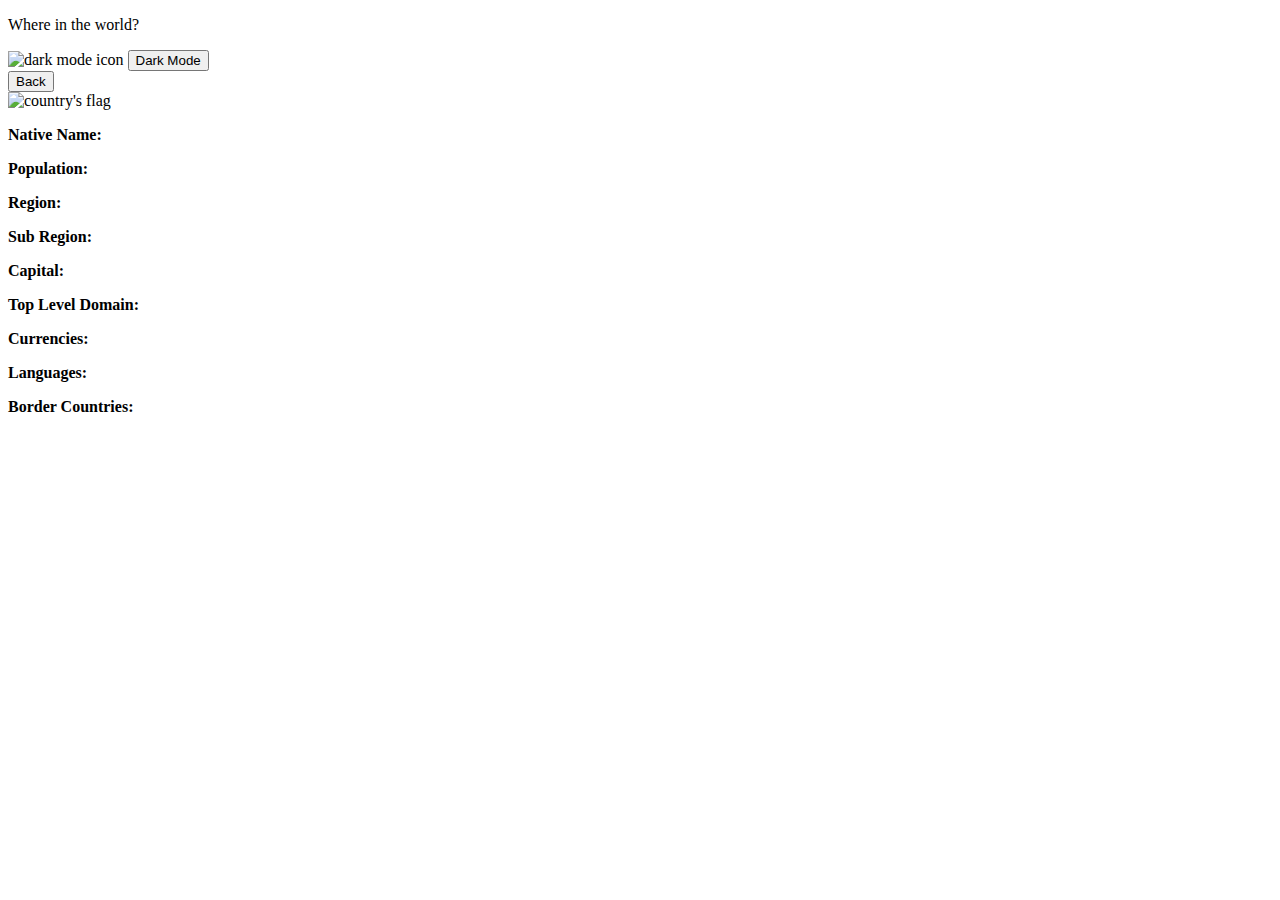
==== details.html @ 462ecbec "feature (scripts): get data for the details page" ====
<!DOCTYPE html>
<html lang="en">
  <head>
    <meta charset="UTF-8" />
    <meta http-equiv="X-UA-Compatible" content="IE=edge" />
    <meta name="viewport" content="width=device-width, initial-scale=1.0" />

    <link href="https://cdn.jsdelivr.net/npm/bootstrap@5.1.3/dist/css/bootstrap.min.css" rel="stylesheet" integrity="sha384-1BmE4kWBq78iYhFldvKuhfTAU6auU8tT94WrHftjDbrCEXSU1oBoqyl2QvZ6jIW3" crossorigin="anonymous">

    <script src="https://cdn.jsdelivr.net/npm/axios/dist/axios.min.js"></script>

    <title>Document</title>
  </head>
  <body>
    <header>
      <p class="header-text">Where in the world?</p>
      <div class="dm-cont">
        <img src="" alt="dark mode icon" />
        <button type="button">Dark Mode</button>
      </div>
    </header>

    <main>
      <section class="top-section">
        <button type="button" onclick="history.back()">Back</button>
      </section>

      <section class="bottom-section">
        <img src="" alt="country's flag" class="flag" />

        <div class="card-info">
          <p class="title"></p>

          <div class="desc">
            <div class="desc-top">
              <div class="desc-left">
                <div>
                  <b>Native Name: </b>
                  <p id="native-name"></p>
                </div>

                <div>
                  <b>Population: </b>
                  <p id="pop"></p>
                </div>

                <div>
                  <b>Region: </b>
                  <p id="reg"></p>
                </div>

                <div>
                  <b>Sub Region: </b>
                  <p id="sub-reg"></p>
                </div>

                <div>
                  <b>Capital: </b>
                  <p id="cap"></p>
                </div>
              </div>

              <div class="desc-rt">
                <div>
                  <b>Top Level Domain: </b>
                  <p id="domain"></p>
                </div>

                <div>
                  <b>Currencies: </b>
                  <p id="curr"></p>
                </div>

                <div>
                  <b>Languages: </b>
                  <p id="lang"></p>
                </div>
              </div>
            </div>

            <div class="desc-btm">
              <b>Border Countries: </b>
              <span id="borders"> </span>
            </div>
          </div>
        </div>
      </section>
    </main>

    <script src="https://cdn.jsdelivr.net/npm/bootstrap@5.1.3/dist/js/bootstrap.bundle.min.js" integrity="sha384-ka7Sk0Gln4gmtz2MlQnikT1wXgYsOg+OMhuP+IlRH9sENBO0LRn5q+8nbTov4+1p" crossorigin="anonymous"></script>
    <script src="scripts/details.js"></script>
  </body>
</html>
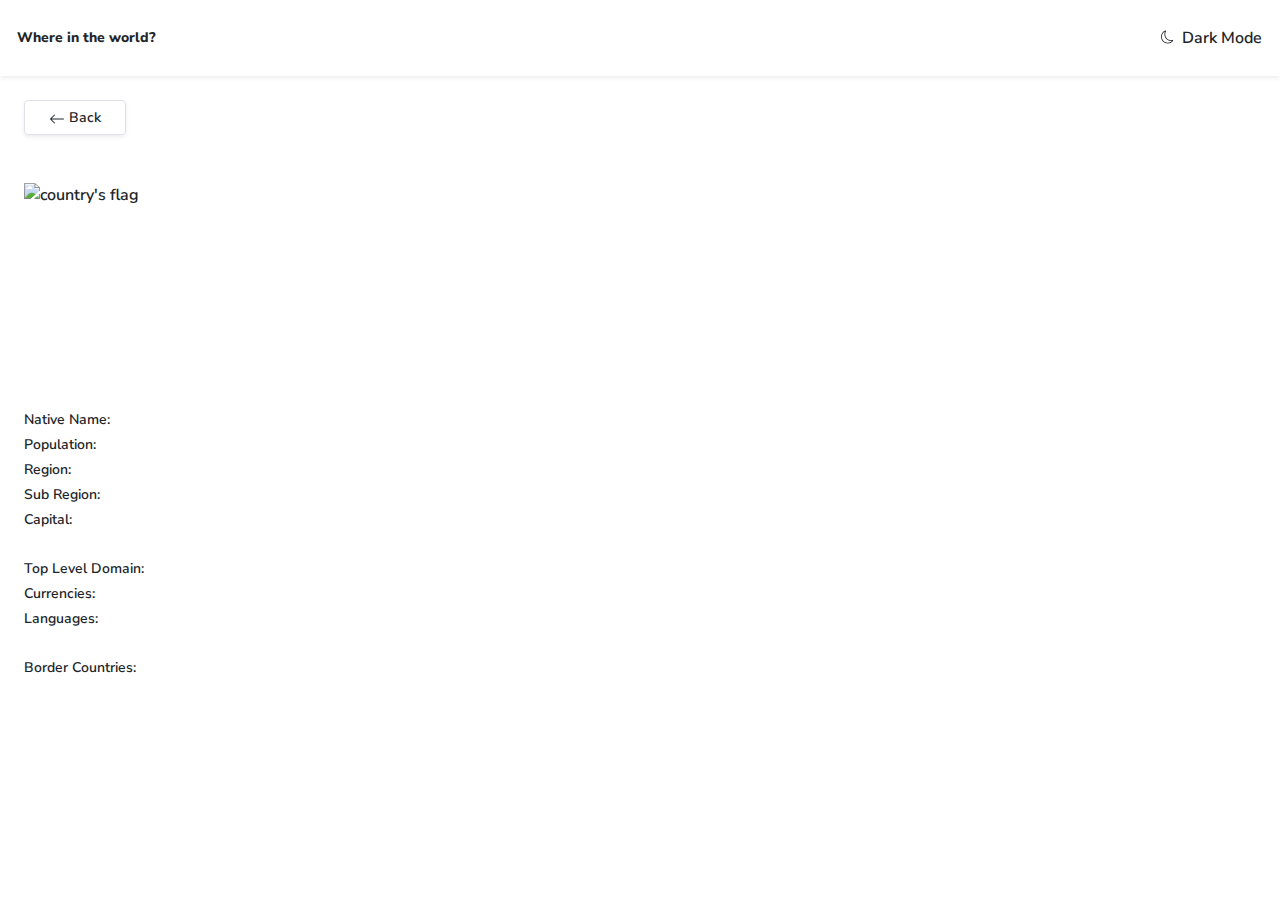
==== commit bd3d5ff1: "[feature]: Implementing link to border countries], [styling]: mobile details page done" ====
--- a/details.html
+++ b/details.html
@@ -5,89 +5,132 @@
     <meta http-equiv="X-UA-Compatible" content="IE=edge" />
     <meta name="viewport" content="width=device-width, initial-scale=1.0" />
 
-    <link href="https://cdn.jsdelivr.net/npm/bootstrap@5.1.3/dist/css/bootstrap.min.css" rel="stylesheet" integrity="sha384-1BmE4kWBq78iYhFldvKuhfTAU6auU8tT94WrHftjDbrCEXSU1oBoqyl2QvZ6jIW3" crossorigin="anonymous">
+    <link rel="stylesheet" href="/css/main.min.css" />
+    <link
+      rel="stylesheet"
+      href="https://cdn.jsdelivr.net/npm/bootstrap-icons@1.8.1/font/bootstrap-icons.css"
+    />
 
     <script src="https://cdn.jsdelivr.net/npm/axios/dist/axios.min.js"></script>
 
     <title>Document</title>
   </head>
-  <body>
-    <header>
-      <p class="header-text">Where in the world?</p>
-      <div class="dm-cont">
-        <img src="" alt="dark mode icon" />
-        <button type="button">Dark Mode</button>
-      </div>
+  <body class="pb-5">
+    <header
+      class="bg-white border border-white shadow-sm d-flex justify-content-between align-items-center px-3 py-4 py-sm-4"
+    >
+      <h1 class="fs-6 fw-bold m-0">Where in the world?</h1>
+      <button class="btn p-0 fw-normal fs-7">
+        <svg
+          xmlns="http://www.w3.org/2000/svg"
+          width="13"
+          height="16"
+          fill="currentColor"
+          class="bi bi-moon mb-1 me-1"
+          viewBox="0 0 16 16"
+        >
+          <path
+            d="M6 .278a.768.768 0 0 1 .08.858 7.208 7.208 0 0 0-.878 3.46c0 4.021 3.278 7.277 7.318 7.277.527 0 1.04-.055 1.533-.16a.787.787 0 0 1 .81.316.733.733 0 0 1-.031.893A8.349 8.349 0 0 1 8.344 16C3.734 16 0 12.286 0 7.71 0 4.266 2.114 1.312 5.124.06A.752.752 0 0 1 6 .278zM4.858 1.311A7.269 7.269 0 0 0 1.025 7.71c0 4.02 3.279 7.276 7.319 7.276a7.316 7.316 0 0 0 5.205-2.162c-.337.042-.68.063-1.029.063-4.61 0-8.343-3.714-8.343-8.29 0-1.167.242-2.278.681-3.286z"
+          />
+        </svg>
+        Dark Mode
+      </button>
     </header>
 
-    <main>
+    <main class="px-4 pt-4">
       <section class="top-section">
-        <button type="button" onclick="history.back()">Back</button>
+        <button
+          type="button"
+          onclick="history.back()"
+          class="btn border shadow-sm rounded px-4 fs-6"
+        >
+          <svg
+            xmlns="http://www.w3.org/2000/svg"
+            width="16"
+            height="16"
+            fill="currentColor"
+            class="bi bi-arrow-left"
+            viewBox="0 0 16 16"
+          >
+            <path
+              fill-rule="evenodd"
+              d="M15 8a.5.5 0 0 0-.5-.5H2.707l3.147-3.146a.5.5 0 1 0-.708-.708l-4 4a.5.5 0 0 0 0 .708l4 4a.5.5 0 0 0 .708-.708L2.707 8.5H14.5A.5.5 0 0 0 15 8z"
+            />
+          </svg>
+          Back
+        </button>
       </section>
 
-      <section class="bottom-section">
-        <img src="" alt="country's flag" class="flag" />
+      <section class="bottom-section d-flex flex-column">
+        <img src="" alt="country's flag" id="flag" height="190rem" class="clear mt-5 mb-4" />
 
         <div class="card-info">
-          <p class="title"></p>
+          <p class="title clear fs-4 fw-bold card-title"></p>
 
-          <div class="desc">
-            <div class="desc-top">
-              <div class="desc-left">
-                <div>
-                  <b>Native Name: </b>
-                  <p id="native-name"></p>
+          <div class="desc fs-6">
+            <div class="desc-top d-flex flex-column ">
+              <div class="desc-left mb-4">
+                <div class="d-flex mt-1">
+                  <b class="fw-normal ">Native Name: </b>
+                  <p id="native-name" class="clear fw-light ms-1"></p>
                 </div>
 
-                <div>
-                  <b>Population: </b>
-                  <p id="pop"></p>
+                <div class="d-flex mt-1">
+                  <b class="fw-normal">Population: </b>
+                  <p id="pop" class="clear fw-light ms-1"></p>
                 </div>
 
-                <div>
-                  <b>Region: </b>
-                  <p id="reg"></p>
+                <div class="d-flex mt-1">
+                  <b class="fw-normal">Region: </b>
+                  <p id="reg" class="clear fw-light ms-1"></p>
                 </div>
 
-                <div>
-                  <b>Sub Region: </b>
-                  <p id="sub-reg"></p>
+                <div class="d-flex mt-1">
+                  <b class="fw-normal">Sub Region: </b>
+                  <p id="sub-reg" class="clear fw-light ms-1"></p>
                 </div>
 
-                <div>
-                  <b>Capital: </b>
-                  <p id="cap"></p>
+                <div class="d-flex mt-1">
+                  <b class="fw-normal">Capital: </b>
+                  <p id="cap" class="clear fw-light ms-1"></p>
                 </div>
               </div>
 
-              <div class="desc-rt">
-                <div>
-                  <b>Top Level Domain: </b>
-                  <p id="domain"></p>
+              <div class="desc-rt mb-4 ">
+                <div class="d-flex mt-1">
+                  <b class="fw-normal">Top Level Domain: </b>
+                  <p id="domain" class="clear fw-light ms-1"></p>
                 </div>
 
-                <div>
-                  <b>Currencies: </b>
-                  <p id="curr"></p>
+                <div class="d-flex mt-1">
+                  <b class="fw-normal">Currencies: </b>
+                  <p id="curr" class="clear fw-light ms-1"></p>
                 </div>
 
-                <div>
-                  <b>Languages: </b>
-                  <p id="lang"></p>
+                <div class="d-flex mt-1">
+                  <b class="fw-normal">Languages: </b>
+                  <p id="lang" class="clear fw-light ms-1"></p>
                 </div>
               </div>
             </div>
 
-            <div class="desc-btm">
-              <b>Border Countries: </b>
-              <span id="borders"> </span>
+            <div class="desc-btm d-flex flex-column">
+              <b class="fw-normal mb-2 mt-1">Border Countries: </b>
+              <span
+                id="borders"
+                class="clear fw-light btn-toolbar justify-content-between"
+              ></span>
             </div>
           </div>
         </div>
       </section>
     </main>
 
-    <script src="https://cdn.jsdelivr.net/npm/bootstrap@5.1.3/dist/js/bootstrap.bundle.min.js" integrity="sha384-ka7Sk0Gln4gmtz2MlQnikT1wXgYsOg+OMhuP+IlRH9sENBO0LRn5q+8nbTov4+1p" crossorigin="anonymous"></script>
+    <script
+      src="https://cdn.jsdelivr.net/npm/bootstrap@5.1.3/dist/js/bootstrap.bundle.min.js"
+      integrity="sha384-ka7Sk0Gln4gmtz2MlQnikT1wXgYsOg+OMhuP+IlRH9sENBO0LRn5q+8nbTov4+1p"
+      crossorigin="anonymous"
+    ></script>
     <script src="scripts/details.js"></script>
   </body>
 </html>
--- a/css/main.min.css
+++ b/css/main.min.css
@@ -0,0 +1,7 @@
+@import url("https://fonts.googleapis.com/css2?family=Nunito+Sans:wght@300;600;800&display=swap");.header-custom{height:4.5rem}.filter-custom,.search-custom{padding-top:0.8rem;padding-bottom:0.8rem}.search-custom{background:white url("data:image/svg+xml,%3Csvg xmlns='http://www.w3.org/2000/svg' width='12' height='16' fill='currentColor' class='bi bi-search' viewBox='0 0 16 16'%3E%3Cpath d='M11.742 10.344a6.5 6.5 0 1 0-1.397 1.398h-.001c.03.04.062.078.098.115l3.85 3.85a1 1 0 0 0 1.415-1.414l-3.85-3.85a1.007 1.007 0 0 0-.115-.1zM12 6.5a5.5 5.5 0 1 1-11 0 5.5 5.5 0 0 1 11 0z'/%3E%3C/svg%3E") no-repeat 9% center}.card-custom{min-width:20vw}.fs-7{font-size:12px}/*!
+ * Bootstrap v5.1.3 (https://getbootstrap.com/)
+ * Copyright 2011-2021 The Bootstrap Authors
+ * Copyright 2011-2021 Twitter, Inc.
+ * Licensed under MIT (https://github.com/twbs/bootstrap/blob/main/LICENSE)
+ */:root{--bs-blue: #0d6efd;--bs-indigo: #6610f2;--bs-purple: #6f42c1;--bs-pink: #d63384;--bs-red: #dc3545;--bs-orange: #fd7e14;--bs-yellow: #ffc107;--bs-green: #198754;--bs-teal: #20c997;--bs-cyan: #0dcaf0;--bs-white: #fff;--bs-gray: #6c757d;--bs-gray-dark: #343a40;--bs-gray-100: #f8f9fa;--bs-gray-200: #e9ecef;--bs-gray-300: #dee2e6;--bs-gray-400: #ced4da;--bs-gray-500: #adb5bd;--bs-gray-600: #6c757d;--bs-gray-700: #495057;--bs-gray-800: #343a40;--bs-gray-900: #212529;--bs-primary: #111517;--bs-secondary: #fafafa;--bs-success: #198754;--bs-info: #0dcaf0;--bs-warning: #ffc107;--bs-danger: #dc3545;--bs-light: #f8f9fa;--bs-dark: #858585;--bs-primary-rgb: 17.34,21.42,23.46;--bs-secondary-rgb: 249.9,249.9,249.9;--bs-success-rgb: 25,135,84;--bs-info-rgb: 13,202,240;--bs-warning-rgb: 255,193,7;--bs-danger-rgb: 220,53,69;--bs-light-rgb: 248,249,250;--bs-dark-rgb: 132.6,132.6,132.6;--bs-white-rgb: 255,255,255;--bs-black-rgb: 0,0,0;--bs-body-color-rgb: 33,37,41;--bs-body-bg-rgb: 255,255,255;--bs-font-sans-serif: system-ui, -apple-system, "Segoe UI", Roboto, "Helvetica Neue", Arial, "Noto Sans", "Liberation Sans", sans-serif, "Apple Color Emoji", "Segoe UI Emoji", "Segoe UI Symbol", "Noto Color Emoji";--bs-font-monospace: SFMono-Regular, Menlo, Monaco, Consolas, "Liberation Mono", "Courier New", monospace;--bs-gradient: linear-gradient(180deg, rgba(255,255,255,0.15), rgba(255,255,255,0));--bs-body-font-family: Nunito Sans;--bs-body-font-size: 1rem;--bs-body-font-weight: 600;--bs-body-line-height: 1.5;--bs-body-color: #212529;--bs-body-bg: #fff}*,*::before,*::after{-webkit-box-sizing:border-box;box-sizing:border-box}@media (prefers-reduced-motion: no-preference){:root{scroll-behavior:smooth}}body{margin:0;font-family:var(--bs-body-font-family);font-size:var(--bs-body-font-size);font-weight:var(--bs-body-font-weight);line-height:var(--bs-body-line-height);color:var(--bs-body-color);text-align:var(--bs-body-text-align);background-color:var(--bs-body-bg);-webkit-text-size-adjust:100%;-webkit-tap-highlight-color:rgba(0,0,0,0)}hr{margin:1rem 0;color:inherit;background-color:currentColor;border:0;opacity:.25}hr:not([size]){height:1px}h1,.h1,h2,.h2,h3,.h3,h4,.h4,h5,.h5,h6,.h6{margin-top:0;margin-bottom:.5rem;font-weight:500;line-height:1.2}h1,.h1{font-size:calc(1.375rem + 1.5vw)}@media (min-width: 1200px){h1,.h1{font-size:2.5rem}}h2,.h2{font-size:calc(1.325rem + .9vw)}@media (min-width: 1200px){h2,.h2{font-size:2rem}}h3,.h3{font-size:calc(1.3rem + .6vw)}@media (min-width: 1200px){h3,.h3{font-size:1.75rem}}h4,.h4{font-size:calc(1.275rem + .3vw)}@media (min-width: 1200px){h4,.h4{font-size:1.5rem}}h5,.h5{font-size:1rem}h6,.h6{font-size:.875rem}p{margin-top:0;margin-bottom:0}abbr[title],abbr[data-bs-original-title]{-webkit-text-decoration:underline dotted;text-decoration:underline dotted;cursor:help;text-decoration-skip-ink:none}address{margin-bottom:1rem;font-style:normal;line-height:inherit}ol,ul{padding-left:2rem}ol,ul,dl{margin-top:0;margin-bottom:1rem}ol ol,ul ul,ol ul,ul ol{margin-bottom:0}dt{font-weight:800}dd{margin-bottom:.5rem;margin-left:0}blockquote{margin:0 0 1rem}b,strong{font-weight:bolder}small,.small{font-size:.875em}mark,.mark{padding:.2em;background-color:#fcf8e3}sub,sup{position:relative;font-size:.75em;line-height:0;vertical-align:baseline}sub{bottom:-.25em}sup{top:-.5em}a{color:#111517;text-decoration:underline}a:hover{color:#0e1113}a:not([href]):not([class]),a:not([href]):not([class]):hover{color:inherit;text-decoration:none}pre,code,kbd,samp{font-family:var(--bs-font-monospace);font-size:1em;direction:ltr /* rtl:ignore */;unicode-bidi:bidi-override}pre{display:block;margin-top:0;margin-bottom:1rem;overflow:auto;font-size:.875em}pre code{font-size:inherit;color:inherit;word-break:normal}code{font-size:.875em;color:#d63384;word-wrap:break-word}a>code{color:inherit}kbd{padding:.2rem .4rem;font-size:.875em;color:#fff;background-color:#212529;border-radius:.2rem}kbd kbd{padding:0;font-size:1em;font-weight:800}figure{margin:0 0 1rem}img,svg{vertical-align:middle}table{caption-side:bottom;border-collapse:collapse}caption{padding-top:.5rem;padding-bottom:.5rem;color:#6c757d;text-align:left}th{text-align:inherit;text-align:-webkit-match-parent}thead,tbody,tfoot,tr,td,th{border-color:inherit;border-style:solid;border-width:0}label{display:inline-block}button{border-radius:0}button:focus:not(:focus-visible){outline:0}input,button,select,optgroup,textarea{margin:0;font-family:inherit;font-size:inherit;line-height:inherit}button,select{text-transform:none}[role="button"]{cursor:pointer}select{word-wrap:normal}select:disabled{opacity:1}[list]::-webkit-calendar-picker-indicator{display:none}button,[type="button"],[type="reset"],[type="submit"]{-webkit-appearance:button}button:not(:disabled),[type="button"]:not(:disabled),[type="reset"]:not(:disabled),[type="submit"]:not(:disabled){cursor:pointer}::-moz-focus-inner{padding:0;border-style:none}textarea{resize:vertical}fieldset{min-width:0;padding:0;margin:0;border:0}legend{float:left;width:100%;padding:0;margin-bottom:.5rem;font-size:calc(1.275rem + .3vw);line-height:inherit}@media (min-width: 1200px){legend{font-size:1.5rem}}legend+*{clear:left}::-webkit-datetime-edit-fields-wrapper,::-webkit-datetime-edit-text,::-webkit-datetime-edit-minute,::-webkit-datetime-edit-hour-field,::-webkit-datetime-edit-day-field,::-webkit-datetime-edit-month-field,::-webkit-datetime-edit-year-field{padding:0}::-webkit-inner-spin-button{height:auto}[type="search"]{outline-offset:-2px;-webkit-appearance:textfield}::-webkit-search-decoration{-webkit-appearance:none}::-webkit-color-swatch-wrapper{padding:0}::file-selector-button{font:inherit}::-webkit-file-upload-button{font:inherit;-webkit-appearance:button}output{display:inline-block}iframe{border:0}summary{display:list-item;cursor:pointer}progress{vertical-align:baseline}[hidden]{display:none !important}.lead{font-size:1.25rem;font-weight:300}.display-1{font-size:calc(1.625rem + 4.5vw);font-weight:300;line-height:1.2}@media (min-width: 1200px){.display-1{font-size:5rem}}.display-2{font-size:calc(1.575rem + 3.9vw);font-weight:300;line-height:1.2}@media (min-width: 1200px){.display-2{font-size:4.5rem}}.display-3{font-size:calc(1.525rem + 3.3vw);font-weight:300;line-height:1.2}@media (min-width: 1200px){.display-3{font-size:4rem}}.display-4{font-size:calc(1.475rem + 2.7vw);font-weight:300;line-height:1.2}@media (min-width: 1200px){.display-4{font-size:3.5rem}}.display-5{font-size:calc(1.425rem + 2.1vw);font-weight:300;line-height:1.2}@media (min-width: 1200px){.display-5{font-size:3rem}}.display-6{font-size:calc(1.375rem + 1.5vw);font-weight:300;line-height:1.2}@media (min-width: 1200px){.display-6{font-size:2.5rem}}.list-unstyled{padding-left:0;list-style:none}.list-inline{padding-left:0;list-style:none}.list-inline-item{display:inline-block}.list-inline-item:not(:last-child){margin-right:.5rem}.initialism{font-size:.875em;text-transform:uppercase}.blockquote{margin-bottom:1rem;font-size:1.25rem}.blockquote>:last-child{margin-bottom:0}.blockquote-footer{margin-top:-1rem;margin-bottom:1rem;font-size:.875em;color:#6c757d}.blockquote-footer::before{content:"\2014\00A0"}.img-fluid{max-width:100%;height:auto}.img-thumbnail{padding:.25rem;background-color:#fff;border:1px solid #dee2e6;border-radius:.25rem;max-width:100%;height:auto}.figure{display:inline-block}.figure-img{margin-bottom:.5rem;line-height:1}.figure-caption{font-size:.875em;color:#6c757d}.container,.container-fluid,.container-sm,.container-md,.container-lg,.container-xl,.container-xxl{width:100%;padding-right:var(--bs-gutter-x, .75rem);padding-left:var(--bs-gutter-x, .75rem);margin-right:auto;margin-left:auto}@media (min-width: 576px){.container,.container-sm{max-width:540px}}@media (min-width: 768px){.container,.container-sm,.container-md{max-width:720px}}@media (min-width: 992px){.container,.container-sm,.container-md,.container-lg{max-width:960px}}@media (min-width: 1200px){.container,.container-sm,.container-md,.container-lg,.container-xl{max-width:1140px}}@media (min-width: 1400px){.container,.container-sm,.container-md,.container-lg,.container-xl,.container-xxl{max-width:1320px}}.row{--bs-gutter-x: 1.5rem;--bs-gutter-y: 0;display:-webkit-box;display:-ms-flexbox;display:flex;-ms-flex-wrap:wrap;flex-wrap:wrap;margin-top:calc(-1 * var(--bs-gutter-y));margin-right:calc(-.5 * var(--bs-gutter-x));margin-left:calc(-.5 * var(--bs-gutter-x))}.row>*{-ms-flex-negative:0;flex-shrink:0;width:100%;max-width:100%;padding-right:calc(var(--bs-gutter-x) * .5);padding-left:calc(var(--bs-gutter-x) * .5);margin-top:var(--bs-gutter-y)}.col{-webkit-box-flex:1;-ms-flex:1 0 0%;flex:1 0 0%}.row-cols-auto>*{-webkit-box-flex:0;-ms-flex:0 0 auto;flex:0 0 auto;width:auto}.row-cols-1>*{-webkit-box-flex:0;-ms-flex:0 0 auto;flex:0 0 auto;width:100%}.row-cols-2>*{-webkit-box-flex:0;-ms-flex:0 0 auto;flex:0 0 auto;width:50%}.row-cols-3>*{-webkit-box-flex:0;-ms-flex:0 0 auto;flex:0 0 auto;width:33.33333%}.row-cols-4>*{-webkit-box-flex:0;-ms-flex:0 0 auto;flex:0 0 auto;width:25%}.row-cols-5>*{-webkit-box-flex:0;-ms-flex:0 0 auto;flex:0 0 auto;width:20%}.row-cols-6>*{-webkit-box-flex:0;-ms-flex:0 0 auto;flex:0 0 auto;width:16.66667%}.col-auto{-webkit-box-flex:0;-ms-flex:0 0 auto;flex:0 0 auto;width:auto}.col-1{-webkit-box-flex:0;-ms-flex:0 0 auto;flex:0 0 auto;width:8.33333%}.col-2{-webkit-box-flex:0;-ms-flex:0 0 auto;flex:0 0 auto;width:16.66667%}.col-3{-webkit-box-flex:0;-ms-flex:0 0 auto;flex:0 0 auto;width:25%}.col-4{-webkit-box-flex:0;-ms-flex:0 0 auto;flex:0 0 auto;width:33.33333%}.col-5{-webkit-box-flex:0;-ms-flex:0 0 auto;flex:0 0 auto;width:41.66667%}.col-6{-webkit-box-flex:0;-ms-flex:0 0 auto;flex:0 0 auto;width:50%}.col-7{-webkit-box-flex:0;-ms-flex:0 0 auto;flex:0 0 auto;width:58.33333%}.col-8{-webkit-box-flex:0;-ms-flex:0 0 auto;flex:0 0 auto;width:66.66667%}.col-9{-webkit-box-flex:0;-ms-flex:0 0 auto;flex:0 0 auto;width:75%}.col-10{-webkit-box-flex:0;-ms-flex:0 0 auto;flex:0 0 auto;width:83.33333%}.col-11{-webkit-box-flex:0;-ms-flex:0 0 auto;flex:0 0 auto;width:91.66667%}.col-12{-webkit-box-flex:0;-ms-flex:0 0 auto;flex:0 0 auto;width:100%}.offset-1{margin-left:8.33333%}.offset-2{margin-left:16.66667%}.offset-3{margin-left:25%}.offset-4{margin-left:33.33333%}.offset-5{margin-left:41.66667%}.offset-6{margin-left:50%}.offset-7{margin-left:58.33333%}.offset-8{margin-left:66.66667%}.offset-9{margin-left:75%}.offset-10{margin-left:83.33333%}.offset-11{margin-left:91.66667%}.g-0,.gx-0{--bs-gutter-x: 0}.g-0,.gy-0{--bs-gutter-y: 0}.g-1,.gx-1{--bs-gutter-x: .25rem}.g-1,.gy-1{--bs-gutter-y: .25rem}.g-2,.gx-2{--bs-gutter-x: .5rem}.g-2,.gy-2{--bs-gutter-y: .5rem}.g-3,.gx-3{--bs-gutter-x: 1rem}.g-3,.gy-3{--bs-gutter-y: 1rem}.g-4,.gx-4{--bs-gutter-x: 1.5rem}.g-4,.gy-4{--bs-gutter-y: 1.5rem}.g-5,.gx-5{--bs-gutter-x: 3rem}.g-5,.gy-5{--bs-gutter-y: 3rem}@media (min-width: 576px){.col-sm{-webkit-box-flex:1;-ms-flex:1 0 0%;flex:1 0 0%}.row-cols-sm-auto>*{-webkit-box-flex:0;-ms-flex:0 0 auto;flex:0 0 auto;width:auto}.row-cols-sm-1>*{-webkit-box-flex:0;-ms-flex:0 0 auto;flex:0 0 auto;width:100%}.row-cols-sm-2>*{-webkit-box-flex:0;-ms-flex:0 0 auto;flex:0 0 auto;width:50%}.row-cols-sm-3>*{-webkit-box-flex:0;-ms-flex:0 0 auto;flex:0 0 auto;width:33.33333%}.row-cols-sm-4>*{-webkit-box-flex:0;-ms-flex:0 0 auto;flex:0 0 auto;width:25%}.row-cols-sm-5>*{-webkit-box-flex:0;-ms-flex:0 0 auto;flex:0 0 auto;width:20%}.row-cols-sm-6>*{-webkit-box-flex:0;-ms-flex:0 0 auto;flex:0 0 auto;width:16.66667%}.col-sm-auto{-webkit-box-flex:0;-ms-flex:0 0 auto;flex:0 0 auto;width:auto}.col-sm-1{-webkit-box-flex:0;-ms-flex:0 0 auto;flex:0 0 auto;width:8.33333%}.col-sm-2{-webkit-box-flex:0;-ms-flex:0 0 auto;flex:0 0 auto;width:16.66667%}.col-sm-3{-webkit-box-flex:0;-ms-flex:0 0 auto;flex:0 0 auto;width:25%}.col-sm-4{-webkit-box-flex:0;-ms-flex:0 0 auto;flex:0 0 auto;width:33.33333%}.col-sm-5{-webkit-box-flex:0;-ms-flex:0 0 auto;flex:0 0 auto;width:41.66667%}.col-sm-6{-webkit-box-flex:0;-ms-flex:0 0 auto;flex:0 0 auto;width:50%}.col-sm-7{-webkit-box-flex:0;-ms-flex:0 0 auto;flex:0 0 auto;width:58.33333%}.col-sm-8{-webkit-box-flex:0;-ms-flex:0 0 auto;flex:0 0 auto;width:66.66667%}.col-sm-9{-webkit-box-flex:0;-ms-flex:0 0 auto;flex:0 0 auto;width:75%}.col-sm-10{-webkit-box-flex:0;-ms-flex:0 0 auto;flex:0 0 auto;width:83.33333%}.col-sm-11{-webkit-box-flex:0;-ms-flex:0 0 auto;flex:0 0 auto;width:91.66667%}.col-sm-12{-webkit-box-flex:0;-ms-flex:0 0 auto;flex:0 0 auto;width:100%}.offset-sm-0{margin-left:0}.offset-sm-1{margin-left:8.33333%}.offset-sm-2{margin-left:16.66667%}.offset-sm-3{margin-left:25%}.offset-sm-4{margin-left:33.33333%}.offset-sm-5{margin-left:41.66667%}.offset-sm-6{margin-left:50%}.offset-sm-7{margin-left:58.33333%}.offset-sm-8{margin-left:66.66667%}.offset-sm-9{margin-left:75%}.offset-sm-10{margin-left:83.33333%}.offset-sm-11{margin-left:91.66667%}.g-sm-0,.gx-sm-0{--bs-gutter-x: 0}.g-sm-0,.gy-sm-0{--bs-gutter-y: 0}.g-sm-1,.gx-sm-1{--bs-gutter-x: .25rem}.g-sm-1,.gy-sm-1{--bs-gutter-y: .25rem}.g-sm-2,.gx-sm-2{--bs-gutter-x: .5rem}.g-sm-2,.gy-sm-2{--bs-gutter-y: .5rem}.g-sm-3,.gx-sm-3{--bs-gutter-x: 1rem}.g-sm-3,.gy-sm-3{--bs-gutter-y: 1rem}.g-sm-4,.gx-sm-4{--bs-gutter-x: 1.5rem}.g-sm-4,.gy-sm-4{--bs-gutter-y: 1.5rem}.g-sm-5,.gx-sm-5{--bs-gutter-x: 3rem}.g-sm-5,.gy-sm-5{--bs-gutter-y: 3rem}}@media (min-width: 768px){.col-md{-webkit-box-flex:1;-ms-flex:1 0 0%;flex:1 0 0%}.row-cols-md-auto>*{-webkit-box-flex:0;-ms-flex:0 0 auto;flex:0 0 auto;width:auto}.row-cols-md-1>*{-webkit-box-flex:0;-ms-flex:0 0 auto;flex:0 0 auto;width:100%}.row-cols-md-2>*{-webkit-box-flex:0;-ms-flex:0 0 auto;flex:0 0 auto;width:50%}.row-cols-md-3>*{-webkit-box-flex:0;-ms-flex:0 0 auto;flex:0 0 auto;width:33.33333%}.row-cols-md-4>*{-webkit-box-flex:0;-ms-flex:0 0 auto;flex:0 0 auto;width:25%}.row-cols-md-5>*{-webkit-box-flex:0;-ms-flex:0 0 auto;flex:0 0 auto;width:20%}.row-cols-md-6>*{-webkit-box-flex:0;-ms-flex:0 0 auto;flex:0 0 auto;width:16.66667%}.col-md-auto{-webkit-box-flex:0;-ms-flex:0 0 auto;flex:0 0 auto;width:auto}.col-md-1{-webkit-box-flex:0;-ms-flex:0 0 auto;flex:0 0 auto;width:8.33333%}.col-md-2{-webkit-box-flex:0;-ms-flex:0 0 auto;flex:0 0 auto;width:16.66667%}.col-md-3{-webkit-box-flex:0;-ms-flex:0 0 auto;flex:0 0 auto;width:25%}.col-md-4{-webkit-box-flex:0;-ms-flex:0 0 auto;flex:0 0 auto;width:33.33333%}.col-md-5{-webkit-box-flex:0;-ms-flex:0 0 auto;flex:0 0 auto;width:41.66667%}.col-md-6{-webkit-box-flex:0;-ms-flex:0 0 auto;flex:0 0 auto;width:50%}.col-md-7{-webkit-box-flex:0;-ms-flex:0 0 auto;flex:0 0 auto;width:58.33333%}.col-md-8{-webkit-box-flex:0;-ms-flex:0 0 auto;flex:0 0 auto;width:66.66667%}.col-md-9{-webkit-box-flex:0;-ms-flex:0 0 auto;flex:0 0 auto;width:75%}.col-md-10{-webkit-box-flex:0;-ms-flex:0 0 auto;flex:0 0 auto;width:83.33333%}.col-md-11{-webkit-box-flex:0;-ms-flex:0 0 auto;flex:0 0 auto;width:91.66667%}.col-md-12{-webkit-box-flex:0;-ms-flex:0 0 auto;flex:0 0 auto;width:100%}.offset-md-0{margin-left:0}.offset-md-1{margin-left:8.33333%}.offset-md-2{margin-left:16.66667%}.offset-md-3{margin-left:25%}.offset-md-4{margin-left:33.33333%}.offset-md-5{margin-left:41.66667%}.offset-md-6{margin-left:50%}.offset-md-7{margin-left:58.33333%}.offset-md-8{margin-left:66.66667%}.offset-md-9{margin-left:75%}.offset-md-10{margin-left:83.33333%}.offset-md-11{margin-left:91.66667%}.g-md-0,.gx-md-0{--bs-gutter-x: 0}.g-md-0,.gy-md-0{--bs-gutter-y: 0}.g-md-1,.gx-md-1{--bs-gutter-x: .25rem}.g-md-1,.gy-md-1{--bs-gutter-y: .25rem}.g-md-2,.gx-md-2{--bs-gutter-x: .5rem}.g-md-2,.gy-md-2{--bs-gutter-y: .5rem}.g-md-3,.gx-md-3{--bs-gutter-x: 1rem}.g-md-3,.gy-md-3{--bs-gutter-y: 1rem}.g-md-4,.gx-md-4{--bs-gutter-x: 1.5rem}.g-md-4,.gy-md-4{--bs-gutter-y: 1.5rem}.g-md-5,.gx-md-5{--bs-gutter-x: 3rem}.g-md-5,.gy-md-5{--bs-gutter-y: 3rem}}@media (min-width: 992px){.col-lg{-webkit-box-flex:1;-ms-flex:1 0 0%;flex:1 0 0%}.row-cols-lg-auto>*{-webkit-box-flex:0;-ms-flex:0 0 auto;flex:0 0 auto;width:auto}.row-cols-lg-1>*{-webkit-box-flex:0;-ms-flex:0 0 auto;flex:0 0 auto;width:100%}.row-cols-lg-2>*{-webkit-box-flex:0;-ms-flex:0 0 auto;flex:0 0 auto;width:50%}.row-cols-lg-3>*{-webkit-box-flex:0;-ms-flex:0 0 auto;flex:0 0 auto;width:33.33333%}.row-cols-lg-4>*{-webkit-box-flex:0;-ms-flex:0 0 auto;flex:0 0 auto;width:25%}.row-cols-lg-5>*{-webkit-box-flex:0;-ms-flex:0 0 auto;flex:0 0 auto;width:20%}.row-cols-lg-6>*{-webkit-box-flex:0;-ms-flex:0 0 auto;flex:0 0 auto;width:16.66667%}.col-lg-auto{-webkit-box-flex:0;-ms-flex:0 0 auto;flex:0 0 auto;width:auto}.col-lg-1{-webkit-box-flex:0;-ms-flex:0 0 auto;flex:0 0 auto;width:8.33333%}.col-lg-2{-webkit-box-flex:0;-ms-flex:0 0 auto;flex:0 0 auto;width:16.66667%}.col-lg-3{-webkit-box-flex:0;-ms-flex:0 0 auto;flex:0 0 auto;width:25%}.col-lg-4{-webkit-box-flex:0;-ms-flex:0 0 auto;flex:0 0 auto;width:33.33333%}.col-lg-5{-webkit-box-flex:0;-ms-flex:0 0 auto;flex:0 0 auto;width:41.66667%}.col-lg-6{-webkit-box-flex:0;-ms-flex:0 0 auto;flex:0 0 auto;width:50%}.col-lg-7{-webkit-box-flex:0;-ms-flex:0 0 auto;flex:0 0 auto;width:58.33333%}.col-lg-8{-webkit-box-flex:0;-ms-flex:0 0 auto;flex:0 0 auto;width:66.66667%}.col-lg-9{-webkit-box-flex:0;-ms-flex:0 0 auto;flex:0 0 auto;width:75%}.col-lg-10{-webkit-box-flex:0;-ms-flex:0 0 auto;flex:0 0 auto;width:83.33333%}.col-lg-11{-webkit-box-flex:0;-ms-flex:0 0 auto;flex:0 0 auto;width:91.66667%}.col-lg-12{-webkit-box-flex:0;-ms-flex:0 0 auto;flex:0 0 auto;width:100%}.offset-lg-0{margin-left:0}.offset-lg-1{margin-left:8.33333%}.offset-lg-2{margin-left:16.66667%}.offset-lg-3{margin-left:25%}.offset-lg-4{margin-left:33.33333%}.offset-lg-5{margin-left:41.66667%}.offset-lg-6{margin-left:50%}.offset-lg-7{margin-left:58.33333%}.offset-lg-8{margin-left:66.66667%}.offset-lg-9{margin-left:75%}.offset-lg-10{margin-left:83.33333%}.offset-lg-11{margin-left:91.66667%}.g-lg-0,.gx-lg-0{--bs-gutter-x: 0}.g-lg-0,.gy-lg-0{--bs-gutter-y: 0}.g-lg-1,.gx-lg-1{--bs-gutter-x: .25rem}.g-lg-1,.gy-lg-1{--bs-gutter-y: .25rem}.g-lg-2,.gx-lg-2{--bs-gutter-x: .5rem}.g-lg-2,.gy-lg-2{--bs-gutter-y: .5rem}.g-lg-3,.gx-lg-3{--bs-gutter-x: 1rem}.g-lg-3,.gy-lg-3{--bs-gutter-y: 1rem}.g-lg-4,.gx-lg-4{--bs-gutter-x: 1.5rem}.g-lg-4,.gy-lg-4{--bs-gutter-y: 1.5rem}.g-lg-5,.gx-lg-5{--bs-gutter-x: 3rem}.g-lg-5,.gy-lg-5{--bs-gutter-y: 3rem}}@media (min-width: 1200px){.col-xl{-webkit-box-flex:1;-ms-flex:1 0 0%;flex:1 0 0%}.row-cols-xl-auto>*{-webkit-box-flex:0;-ms-flex:0 0 auto;flex:0 0 auto;width:auto}.row-cols-xl-1>*{-webkit-box-flex:0;-ms-flex:0 0 auto;flex:0 0 auto;width:100%}.row-cols-xl-2>*{-webkit-box-flex:0;-ms-flex:0 0 auto;flex:0 0 auto;width:50%}.row-cols-xl-3>*{-webkit-box-flex:0;-ms-flex:0 0 auto;flex:0 0 auto;width:33.33333%}.row-cols-xl-4>*{-webkit-box-flex:0;-ms-flex:0 0 auto;flex:0 0 auto;width:25%}.row-cols-xl-5>*{-webkit-box-flex:0;-ms-flex:0 0 auto;flex:0 0 auto;width:20%}.row-cols-xl-6>*{-webkit-box-flex:0;-ms-flex:0 0 auto;flex:0 0 auto;width:16.66667%}.col-xl-auto{-webkit-box-flex:0;-ms-flex:0 0 auto;flex:0 0 auto;width:auto}.col-xl-1{-webkit-box-flex:0;-ms-flex:0 0 auto;flex:0 0 auto;width:8.33333%}.col-xl-2{-webkit-box-flex:0;-ms-flex:0 0 auto;flex:0 0 auto;width:16.66667%}.col-xl-3{-webkit-box-flex:0;-ms-flex:0 0 auto;flex:0 0 auto;width:25%}.col-xl-4{-webkit-box-flex:0;-ms-flex:0 0 auto;flex:0 0 auto;width:33.33333%}.col-xl-5{-webkit-box-flex:0;-ms-flex:0 0 auto;flex:0 0 auto;width:41.66667%}.col-xl-6{-webkit-box-flex:0;-ms-flex:0 0 auto;flex:0 0 auto;width:50%}.col-xl-7{-webkit-box-flex:0;-ms-flex:0 0 auto;flex:0 0 auto;width:58.33333%}.col-xl-8{-webkit-box-flex:0;-ms-flex:0 0 auto;flex:0 0 auto;width:66.66667%}.col-xl-9{-webkit-box-flex:0;-ms-flex:0 0 auto;flex:0 0 auto;width:75%}.col-xl-10{-webkit-box-flex:0;-ms-flex:0 0 auto;flex:0 0 auto;width:83.33333%}.col-xl-11{-webkit-box-flex:0;-ms-flex:0 0 auto;flex:0 0 auto;width:91.66667%}.col-xl-12{-webkit-box-flex:0;-ms-flex:0 0 auto;flex:0 0 auto;width:100%}.offset-xl-0{margin-left:0}.offset-xl-1{margin-left:8.33333%}.offset-xl-2{margin-left:16.66667%}.offset-xl-3{margin-left:25%}.offset-xl-4{margin-left:33.33333%}.offset-xl-5{margin-left:41.66667%}.offset-xl-6{margin-left:50%}.offset-xl-7{margin-left:58.33333%}.offset-xl-8{margin-left:66.66667%}.offset-xl-9{margin-left:75%}.offset-xl-10{margin-left:83.33333%}.offset-xl-11{margin-left:91.66667%}.g-xl-0,.gx-xl-0{--bs-gutter-x: 0}.g-xl-0,.gy-xl-0{--bs-gutter-y: 0}.g-xl-1,.gx-xl-1{--bs-gutter-x: .25rem}.g-xl-1,.gy-xl-1{--bs-gutter-y: .25rem}.g-xl-2,.gx-xl-2{--bs-gutter-x: .5rem}.g-xl-2,.gy-xl-2{--bs-gutter-y: .5rem}.g-xl-3,.gx-xl-3{--bs-gutter-x: 1rem}.g-xl-3,.gy-xl-3{--bs-gutter-y: 1rem}.g-xl-4,.gx-xl-4{--bs-gutter-x: 1.5rem}.g-xl-4,.gy-xl-4{--bs-gutter-y: 1.5rem}.g-xl-5,.gx-xl-5{--bs-gutter-x: 3rem}.g-xl-5,.gy-xl-5{--bs-gutter-y: 3rem}}@media (min-width: 1400px){.col-xxl{-webkit-box-flex:1;-ms-flex:1 0 0%;flex:1 0 0%}.row-cols-xxl-auto>*{-webkit-box-flex:0;-ms-flex:0 0 auto;flex:0 0 auto;width:auto}.row-cols-xxl-1>*{-webkit-box-flex:0;-ms-flex:0 0 auto;flex:0 0 auto;width:100%}.row-cols-xxl-2>*{-webkit-box-flex:0;-ms-flex:0 0 auto;flex:0 0 auto;width:50%}.row-cols-xxl-3>*{-webkit-box-flex:0;-ms-flex:0 0 auto;flex:0 0 auto;width:33.33333%}.row-cols-xxl-4>*{-webkit-box-flex:0;-ms-flex:0 0 auto;flex:0 0 auto;width:25%}.row-cols-xxl-5>*{-webkit-box-flex:0;-ms-flex:0 0 auto;flex:0 0 auto;width:20%}.row-cols-xxl-6>*{-webkit-box-flex:0;-ms-flex:0 0 auto;flex:0 0 auto;width:16.66667%}.col-xxl-auto{-webkit-box-flex:0;-ms-flex:0 0 auto;flex:0 0 auto;width:auto}.col-xxl-1{-webkit-box-flex:0;-ms-flex:0 0 auto;flex:0 0 auto;width:8.33333%}.col-xxl-2{-webkit-box-flex:0;-ms-flex:0 0 auto;flex:0 0 auto;width:16.66667%}.col-xxl-3{-webkit-box-flex:0;-ms-flex:0 0 auto;flex:0 0 auto;width:25%}.col-xxl-4{-webkit-box-flex:0;-ms-flex:0 0 auto;flex:0 0 auto;width:33.33333%}.col-xxl-5{-webkit-box-flex:0;-ms-flex:0 0 auto;flex:0 0 auto;width:41.66667%}.col-xxl-6{-webkit-box-flex:0;-ms-flex:0 0 auto;flex:0 0 auto;width:50%}.col-xxl-7{-webkit-box-flex:0;-ms-flex:0 0 auto;flex:0 0 auto;width:58.33333%}.col-xxl-8{-webkit-box-flex:0;-ms-flex:0 0 auto;flex:0 0 auto;width:66.66667%}.col-xxl-9{-webkit-box-flex:0;-ms-flex:0 0 auto;flex:0 0 auto;width:75%}.col-xxl-10{-webkit-box-flex:0;-ms-flex:0 0 auto;flex:0 0 auto;width:83.33333%}.col-xxl-11{-webkit-box-flex:0;-ms-flex:0 0 auto;flex:0 0 auto;width:91.66667%}.col-xxl-12{-webkit-box-flex:0;-ms-flex:0 0 auto;flex:0 0 auto;width:100%}.offset-xxl-0{margin-left:0}.offset-xxl-1{margin-left:8.33333%}.offset-xxl-2{margin-left:16.66667%}.offset-xxl-3{margin-left:25%}.offset-xxl-4{margin-left:33.33333%}.offset-xxl-5{margin-left:41.66667%}.offset-xxl-6{margin-left:50%}.offset-xxl-7{margin-left:58.33333%}.offset-xxl-8{margin-left:66.66667%}.offset-xxl-9{margin-left:75%}.offset-xxl-10{margin-left:83.33333%}.offset-xxl-11{margin-left:91.66667%}.g-xxl-0,.gx-xxl-0{--bs-gutter-x: 0}.g-xxl-0,.gy-xxl-0{--bs-gutter-y: 0}.g-xxl-1,.gx-xxl-1{--bs-gutter-x: .25rem}.g-xxl-1,.gy-xxl-1{--bs-gutter-y: .25rem}.g-xxl-2,.gx-xxl-2{--bs-gutter-x: .5rem}.g-xxl-2,.gy-xxl-2{--bs-gutter-y: .5rem}.g-xxl-3,.gx-xxl-3{--bs-gutter-x: 1rem}.g-xxl-3,.gy-xxl-3{--bs-gutter-y: 1rem}.g-xxl-4,.gx-xxl-4{--bs-gutter-x: 1.5rem}.g-xxl-4,.gy-xxl-4{--bs-gutter-y: 1.5rem}.g-xxl-5,.gx-xxl-5{--bs-gutter-x: 3rem}.g-xxl-5,.gy-xxl-5{--bs-gutter-y: 3rem}}.table{--bs-table-bg: rgba(0,0,0,0);--bs-table-accent-bg: rgba(0,0,0,0);--bs-table-striped-color: #212529;--bs-table-striped-bg: rgba(0,0,0,0.05);--bs-table-active-color: #212529;--bs-table-active-bg: rgba(0,0,0,0.1);--bs-table-hover-color: #212529;--bs-table-hover-bg: rgba(0,0,0,0.075);width:100%;margin-bottom:1rem;color:#212529;vertical-align:top;border-color:#dee2e6}.table>:not(caption)>*>*{padding:.5rem .5rem;background-color:var(--bs-table-bg);border-bottom-width:1px;-webkit-box-shadow:inset 0 0 0 9999px var(--bs-table-accent-bg);box-shadow:inset 0 0 0 9999px var(--bs-table-accent-bg)}.table>tbody{vertical-align:inherit}.table>thead{vertical-align:bottom}.table>:not(:first-child){border-top:2px solid currentColor}.caption-top{caption-side:top}.table-sm>:not(caption)>*>*{padding:.25rem .25rem}.table-bordered>:not(caption)>*{border-width:1px 0}.table-bordered>:not(caption)>*>*{border-width:0 1px}.table-borderless>:not(caption)>*>*{border-bottom-width:0}.table-borderless>:not(:first-child){border-top-width:0}.table-striped>tbody>tr:nth-of-type(odd)>*{--bs-table-accent-bg: var(--bs-table-striped-bg);color:var(--bs-table-striped-color)}.table-active{--bs-table-accent-bg: var(--bs-table-active-bg);color:var(--bs-table-active-color)}.table-hover>tbody>tr:hover>*{--bs-table-accent-bg: var(--bs-table-hover-bg);color:var(--bs-table-hover-color)}.table-primary{--bs-table-bg: #cfd0d1;--bs-table-striped-bg: #c5c6c7;--bs-table-striped-color: #000;--bs-table-active-bg: #babbbc;--bs-table-active-color: #000;--bs-table-hover-bg: #bfc0c1;--bs-table-hover-color: #000;color:#000;border-color:#babbbc}.table-secondary{--bs-table-bg: #fefefe;--bs-table-striped-bg: #f1f1f1;--bs-table-striped-color: #000;--bs-table-active-bg: #e5e5e5;--bs-table-active-color: #000;--bs-table-hover-bg: #ebebeb;--bs-table-hover-color: #000;color:#000;border-color:#e5e5e5}.table-success{--bs-table-bg: #d1e7dd;--bs-table-striped-bg: #c7dbd2;--bs-table-striped-color: #000;--bs-table-active-bg: #bcd0c7;--bs-table-active-color: #000;--bs-table-hover-bg: #c1d6cc;--bs-table-hover-color: #000;color:#000;border-color:#bcd0c7}.table-info{--bs-table-bg: #cff4fc;--bs-table-striped-bg: #c5e8ef;--bs-table-striped-color: #000;--bs-table-active-bg: #badce3;--bs-table-active-color: #000;--bs-table-hover-bg: #bfe2e9;--bs-table-hover-color: #000;color:#000;border-color:#badce3}.table-warning{--bs-table-bg: #fff3cd;--bs-table-striped-bg: #f2e7c3;--bs-table-striped-color: #000;--bs-table-active-bg: #e6dbb9;--bs-table-active-color: #000;--bs-table-hover-bg: #ece1be;--bs-table-hover-color: #000;color:#000;border-color:#e6dbb9}.table-danger{--bs-table-bg: #f8d7da;--bs-table-striped-bg: #eccccf;--bs-table-striped-color: #000;--bs-table-active-bg: #dfc2c4;--bs-table-active-color: #000;--bs-table-hover-bg: #e5c7ca;--bs-table-hover-color: #000;color:#000;border-color:#dfc2c4}.table-light{--bs-table-bg: #f8f9fa;--bs-table-striped-bg: #ecedee;--bs-table-striped-color: #000;--bs-table-active-bg: #dfe0e1;--bs-table-active-color: #000;--bs-table-hover-bg: #e5e6e7;--bs-table-hover-color: #000;color:#000;border-color:#dfe0e1}.table-dark{--bs-table-bg: #858585;--bs-table-striped-bg: #7e7e7e;--bs-table-striped-color: #000;--bs-table-active-bg: #777;--bs-table-active-color: #000;--bs-table-hover-bg: #7b7b7b;--bs-table-hover-color: #000;color:#000;border-color:#777}.table-responsive{overflow-x:auto;-webkit-overflow-scrolling:touch}@media (max-width: 575.98px){.table-responsive-sm{overflow-x:auto;-webkit-overflow-scrolling:touch}}@media (max-width: 767.98px){.table-responsive-md{overflow-x:auto;-webkit-overflow-scrolling:touch}}@media (max-width: 991.98px){.table-responsive-lg{overflow-x:auto;-webkit-overflow-scrolling:touch}}@media (max-width: 1199.98px){.table-responsive-xl{overflow-x:auto;-webkit-overflow-scrolling:touch}}@media (max-width: 1399.98px){.table-responsive-xxl{overflow-x:auto;-webkit-overflow-scrolling:touch}}.form-label{margin-bottom:.5rem}.col-form-label{padding-top:calc(.375rem + 1px);padding-bottom:calc(.375rem + 1px);margin-bottom:0;font-size:inherit;line-height:1.5}.col-form-label-lg{padding-top:calc(.5rem + 1px);padding-bottom:calc(.5rem + 1px);font-size:1.25rem}.col-form-label-sm{padding-top:calc(.25rem + 1px);padding-bottom:calc(.25rem + 1px);font-size:.875rem}.form-text{margin-top:.25rem;font-size:.875em;color:#6c757d}.form-control{display:block;width:100%;padding:.375rem .75rem;font-size:1rem;font-weight:600;line-height:1.5;color:#212529;background-color:#fff;background-clip:padding-box;border:1px solid #ced4da;-webkit-appearance:none;-moz-appearance:none;appearance:none;border-radius:.25rem;-webkit-transition:border-color 0.15s ease-in-out,-webkit-box-shadow 0.15s ease-in-out;transition:border-color 0.15s ease-in-out,-webkit-box-shadow 0.15s ease-in-out;transition:border-color 0.15s ease-in-out,box-shadow 0.15s ease-in-out;transition:border-color 0.15s ease-in-out,box-shadow 0.15s ease-in-out,-webkit-box-shadow 0.15s ease-in-out}@media (prefers-reduced-motion: reduce){.form-control{-webkit-transition:none;transition:none}}.form-control[type="file"]{overflow:hidden}.form-control[type="file"]:not(:disabled):not([readonly]){cursor:pointer}.form-control:focus{color:#212529;background-color:#fff;border-color:#888a8b;outline:0;-webkit-box-shadow:0 0 0 .25rem rgba(17,21,23,0.25);box-shadow:0 0 0 .25rem rgba(17,21,23,0.25)}.form-control::-webkit-date-and-time-value{height:1.5em}.form-control::-webkit-input-placeholder{color:#6c757d;opacity:1}.form-control:-ms-input-placeholder{color:#6c757d;opacity:1}.form-control::-ms-input-placeholder{color:#6c757d;opacity:1}.form-control::placeholder{color:#6c757d;opacity:1}.form-control:disabled,.form-control[readonly]{background-color:#e9ecef;opacity:1}.form-control::file-selector-button{padding:.375rem .75rem;margin:-.375rem -.75rem;-webkit-margin-end:.75rem;margin-inline-end:.75rem;color:#212529;background-color:#e9ecef;pointer-events:none;border-color:inherit;border-style:solid;border-width:0;border-inline-end-width:1px;border-radius:0;-webkit-transition:color 0.15s ease-in-out,background-color 0.15s ease-in-out,border-color 0.15s ease-in-out,-webkit-box-shadow 0.15s ease-in-out;transition:color 0.15s ease-in-out,background-color 0.15s ease-in-out,border-color 0.15s ease-in-out,-webkit-box-shadow 0.15s ease-in-out;transition:color 0.15s ease-in-out,background-color 0.15s ease-in-out,border-color 0.15s ease-in-out,box-shadow 0.15s ease-in-out;transition:color 0.15s ease-in-out,background-color 0.15s ease-in-out,border-color 0.15s ease-in-out,box-shadow 0.15s ease-in-out,-webkit-box-shadow 0.15s ease-in-out}@media (prefers-reduced-motion: reduce){.form-control::file-selector-button{-webkit-transition:none;transition:none}}.form-control:hover:not(:disabled):not([readonly])::file-selector-button{background-color:#dde0e3}.form-control::-webkit-file-upload-button{padding:.375rem .75rem;margin:-.375rem -.75rem;-webkit-margin-end:.75rem;margin-inline-end:.75rem;color:#212529;background-color:#e9ecef;pointer-events:none;border-color:inherit;border-style:solid;border-width:0;border-inline-end-width:1px;border-radius:0;-webkit-transition:color 0.15s ease-in-out,background-color 0.15s ease-in-out,border-color 0.15s ease-in-out,-webkit-box-shadow 0.15s ease-in-out;transition:color 0.15s ease-in-out,background-color 0.15s ease-in-out,border-color 0.15s ease-in-out,-webkit-box-shadow 0.15s ease-in-out;transition:color 0.15s ease-in-out,background-color 0.15s ease-in-out,border-color 0.15s ease-in-out,box-shadow 0.15s ease-in-out;transition:color 0.15s ease-in-out,background-color 0.15s ease-in-out,border-color 0.15s ease-in-out,box-shadow 0.15s ease-in-out,-webkit-box-shadow 0.15s ease-in-out}@media (prefers-reduced-motion: reduce){.form-control::-webkit-file-upload-button{-webkit-transition:none;transition:none}}.form-control:hover:not(:disabled):not([readonly])::-webkit-file-upload-button{background-color:#dde0e3}.form-control-plaintext{display:block;width:100%;padding:.375rem 0;margin-bottom:0;line-height:1.5;color:#212529;background-color:transparent;border:solid transparent;border-width:1px 0}.form-control-plaintext.form-control-sm,.form-control-plaintext.form-control-lg{padding-right:0;padding-left:0}.form-control-sm{min-height:calc(1.5em + .5rem + 2px);padding:.25rem .5rem;font-size:.875rem;border-radius:.2rem}.form-control-sm::file-selector-button{padding:.25rem .5rem;margin:-.25rem -.5rem;-webkit-margin-end:.5rem;margin-inline-end:.5rem}.form-control-sm::-webkit-file-upload-button{padding:.25rem .5rem;margin:-.25rem -.5rem;-webkit-margin-end:.5rem;margin-inline-end:.5rem}.form-control-lg{min-height:calc(1.5em + 1rem + 2px);padding:.5rem 1rem;font-size:1.25rem;border-radius:.3rem}.form-control-lg::file-selector-button{padding:.5rem 1rem;margin:-.5rem -1rem;-webkit-margin-end:1rem;margin-inline-end:1rem}.form-control-lg::-webkit-file-upload-button{padding:.5rem 1rem;margin:-.5rem -1rem;-webkit-margin-end:1rem;margin-inline-end:1rem}textarea.form-control{min-height:calc(1.5em + .75rem + 2px)}textarea.form-control-sm{min-height:calc(1.5em + .5rem + 2px)}textarea.form-control-lg{min-height:calc(1.5em + 1rem + 2px)}.form-control-color{width:3rem;height:auto;padding:.375rem}.form-control-color:not(:disabled):not([readonly]){cursor:pointer}.form-control-color::-moz-color-swatch{height:1.5em;border-radius:.25rem}.form-control-color::-webkit-color-swatch{height:1.5em;border-radius:.25rem}.form-select{display:block;width:100%;padding:.375rem 2.25rem .375rem .75rem;-moz-padding-start:calc(.75rem - 3px);font-size:1rem;font-weight:600;line-height:1.5;color:#212529;background-color:#fff;background-image:url("data:image/svg+xml,%3csvg xmlns='http://www.w3.org/2000/svg' viewBox='0 0 16 16'%3e%3cpath fill='none' stroke='%23343a40' stroke-linecap='round' stroke-linejoin='round' stroke-width='2' d='M2 5l6 6 6-6'/%3e%3c/svg%3e");background-repeat:no-repeat;background-position:right .75rem center;background-size:16px 12px;border:1px solid #ced4da;border-radius:.25rem;-webkit-transition:border-color 0.15s ease-in-out,-webkit-box-shadow 0.15s ease-in-out;transition:border-color 0.15s ease-in-out,-webkit-box-shadow 0.15s ease-in-out;transition:border-color 0.15s ease-in-out,box-shadow 0.15s ease-in-out;transition:border-color 0.15s ease-in-out,box-shadow 0.15s ease-in-out,-webkit-box-shadow 0.15s ease-in-out;-webkit-appearance:none;-moz-appearance:none;appearance:none}@media (prefers-reduced-motion: reduce){.form-select{-webkit-transition:none;transition:none}}.form-select:focus{border-color:#888a8b;outline:0;-webkit-box-shadow:0 0 0 .25rem rgba(17,21,23,0.25);box-shadow:0 0 0 .25rem rgba(17,21,23,0.25)}.form-select[multiple],.form-select[size]:not([size="1"]){padding-right:.75rem;background-image:none}.form-select:disabled{background-color:#e9ecef}.form-select:-moz-focusring{color:transparent;text-shadow:0 0 0 #212529}.form-select-sm{padding-top:.25rem;padding-bottom:.25rem;padding-left:.5rem;font-size:.875rem;border-radius:.2rem}.form-select-lg{padding-top:.5rem;padding-bottom:.5rem;padding-left:1rem;font-size:1.25rem;border-radius:.3rem}.form-check{display:block;min-height:1.5rem;padding-left:1.5em;margin-bottom:.125rem}.form-check .form-check-input{float:left;margin-left:-1.5em}.form-check-input{width:1em;height:1em;margin-top:.25em;vertical-align:top;background-color:#fff;background-repeat:no-repeat;background-position:center;background-size:contain;border:1px solid rgba(0,0,0,0.25);-webkit-appearance:none;-moz-appearance:none;appearance:none;color-adjust:exact}.form-check-input[type="checkbox"]{border-radius:.25em}.form-check-input[type="radio"]{border-radius:50%}.form-check-input:active{-webkit-filter:brightness(90%);filter:brightness(90%)}.form-check-input:focus{border-color:#888a8b;outline:0;-webkit-box-shadow:0 0 0 .25rem rgba(17,21,23,0.25);box-shadow:0 0 0 .25rem rgba(17,21,23,0.25)}.form-check-input:checked{background-color:#111517;border-color:#111517}.form-check-input:checked[type="checkbox"]{background-image:url("data:image/svg+xml,%3csvg xmlns='http://www.w3.org/2000/svg' viewBox='0 0 20 20'%3e%3cpath fill='none' stroke='%23fff' stroke-linecap='round' stroke-linejoin='round' stroke-width='3' d='M6 10l3 3l6-6'/%3e%3c/svg%3e")}.form-check-input:checked[type="radio"]{background-image:url("data:image/svg+xml,%3csvg xmlns='http://www.w3.org/2000/svg' viewBox='-4 -4 8 8'%3e%3ccircle r='2' fill='%23fff'/%3e%3c/svg%3e")}.form-check-input[type="checkbox"]:indeterminate{background-color:#111517;border-color:#111517;background-image:url("data:image/svg+xml,%3csvg xmlns='http://www.w3.org/2000/svg' viewBox='0 0 20 20'%3e%3cpath fill='none' stroke='%23fff' stroke-linecap='round' stroke-linejoin='round' stroke-width='3' d='M6 10h8'/%3e%3c/svg%3e")}.form-check-input:disabled{pointer-events:none;-webkit-filter:none;filter:none;opacity:.5}.form-check-input[disabled] ~ .form-check-label,.form-check-input:disabled ~ .form-check-label{opacity:.5}.form-switch{padding-left:2.5em}.form-switch .form-check-input{width:2em;margin-left:-2.5em;background-image:url("data:image/svg+xml,%3csvg xmlns='http://www.w3.org/2000/svg' viewBox='-4 -4 8 8'%3e%3ccircle r='3' fill='rgba%280,0,0,0.25%29'/%3e%3c/svg%3e");background-position:left center;border-radius:2em;-webkit-transition:background-position 0.15s ease-in-out;transition:background-position 0.15s ease-in-out}@media (prefers-reduced-motion: reduce){.form-switch .form-check-input{-webkit-transition:none;transition:none}}.form-switch .form-check-input:focus{background-image:url("data:image/svg+xml,%3csvg xmlns='http://www.w3.org/2000/svg' viewBox='-4 -4 8 8'%3e%3ccircle r='3' fill='%23888a8b'/%3e%3c/svg%3e")}.form-switch .form-check-input:checked{background-position:right center;background-image:url("data:image/svg+xml,%3csvg xmlns='http://www.w3.org/2000/svg' viewBox='-4 -4 8 8'%3e%3ccircle r='3' fill='%23fff'/%3e%3c/svg%3e")}.form-check-inline{display:inline-block;margin-right:1rem}.btn-check{position:absolute;clip:rect(0, 0, 0, 0);pointer-events:none}.btn-check[disabled]+.btn,.btn-check:disabled+.btn{pointer-events:none;-webkit-filter:none;filter:none;opacity:.65}.form-range{width:100%;height:1.5rem;padding:0;background-color:transparent;-webkit-appearance:none;-moz-appearance:none;appearance:none}.form-range:focus{outline:0}.form-range:focus::-webkit-slider-thumb{-webkit-box-shadow:0 0 0 1px #fff,0 0 0 .25rem rgba(17,21,23,0.25);box-shadow:0 0 0 1px #fff,0 0 0 .25rem rgba(17,21,23,0.25)}.form-range:focus::-moz-range-thumb{box-shadow:0 0 0 1px #fff,0 0 0 .25rem rgba(17,21,23,0.25)}.form-range::-moz-focus-outer{border:0}.form-range::-webkit-slider-thumb{width:1rem;height:1rem;margin-top:-.25rem;background-color:#111517;border:0;border-radius:1rem;-webkit-transition:background-color 0.15s ease-in-out,border-color 0.15s ease-in-out,-webkit-box-shadow 0.15s ease-in-out;transition:background-color 0.15s ease-in-out,border-color 0.15s ease-in-out,-webkit-box-shadow 0.15s ease-in-out;transition:background-color 0.15s ease-in-out,border-color 0.15s ease-in-out,box-shadow 0.15s ease-in-out;transition:background-color 0.15s ease-in-out,border-color 0.15s ease-in-out,box-shadow 0.15s ease-in-out,-webkit-box-shadow 0.15s ease-in-out;-webkit-appearance:none;appearance:none}@media (prefers-reduced-motion: reduce){.form-range::-webkit-slider-thumb{-webkit-transition:none;transition:none}}.form-range::-webkit-slider-thumb:active{background-color:#b8b9ba}.form-range::-webkit-slider-runnable-track{width:100%;height:.5rem;color:transparent;cursor:pointer;background-color:#dee2e6;border-color:transparent;border-radius:1rem}.form-range::-moz-range-thumb{width:1rem;height:1rem;background-color:#111517;border:0;border-radius:1rem;-webkit-transition:background-color 0.15s ease-in-out,border-color 0.15s ease-in-out,-webkit-box-shadow 0.15s ease-in-out;transition:background-color 0.15s ease-in-out,border-color 0.15s ease-in-out,-webkit-box-shadow 0.15s ease-in-out;transition:background-color 0.15s ease-in-out,border-color 0.15s ease-in-out,box-shadow 0.15s ease-in-out;transition:background-color 0.15s ease-in-out,border-color 0.15s ease-in-out,box-shadow 0.15s ease-in-out,-webkit-box-shadow 0.15s ease-in-out;-moz-appearance:none;appearance:none}@media (prefers-reduced-motion: reduce){.form-range::-moz-range-thumb{-webkit-transition:none;transition:none}}.form-range::-moz-range-thumb:active{background-color:#b8b9ba}.form-range::-moz-range-track{width:100%;height:.5rem;color:transparent;cursor:pointer;background-color:#dee2e6;border-color:transparent;border-radius:1rem}.form-range:disabled{pointer-events:none}.form-range:disabled::-webkit-slider-thumb{background-color:#adb5bd}.form-range:disabled::-moz-range-thumb{background-color:#adb5bd}.form-floating{position:relative}.form-floating>.form-control,.form-floating>.form-select{height:calc(3.5rem + 2px);line-height:1.25}.form-floating>label{position:absolute;top:0;left:0;height:100%;padding:1rem .75rem;pointer-events:none;border:1px solid transparent;-webkit-transform-origin:0 0;transform-origin:0 0;-webkit-transition:opacity 0.1s ease-in-out,-webkit-transform 0.1s ease-in-out;transition:opacity 0.1s ease-in-out,-webkit-transform 0.1s ease-in-out;transition:opacity 0.1s ease-in-out,transform 0.1s ease-in-out;transition:opacity 0.1s ease-in-out,transform 0.1s ease-in-out,-webkit-transform 0.1s ease-in-out}@media (prefers-reduced-motion: reduce){.form-floating>label{-webkit-transition:none;transition:none}}.form-floating>.form-control{padding:1rem .75rem}.form-floating>.form-control::-webkit-input-placeholder{color:transparent}.form-floating>.form-control:-ms-input-placeholder{color:transparent}.form-floating>.form-control::-ms-input-placeholder{color:transparent}.form-floating>.form-control::placeholder{color:transparent}.form-floating>.form-control:focus,.form-floating>.form-control:not(:placeholder-shown){padding-top:1.625rem;padding-bottom:.625rem}.form-floating>.form-control:-webkit-autofill{padding-top:1.625rem;padding-bottom:.625rem}.form-floating>.form-select{padding-top:1.625rem;padding-bottom:.625rem}.form-floating>.form-control:focus ~ label,.form-floating>.form-control:not(:placeholder-shown) ~ label,.form-floating>.form-select ~ label{opacity:.65;-webkit-transform:scale(0.85) translateY(-0.5rem) translateX(0.15rem);transform:scale(0.85) translateY(-0.5rem) translateX(0.15rem)}.form-floating>.form-control:-webkit-autofill ~ label{opacity:.65;-webkit-transform:scale(0.85) translateY(-0.5rem) translateX(0.15rem);transform:scale(0.85) translateY(-0.5rem) translateX(0.15rem)}.input-group{position:relative;display:-webkit-box;display:-ms-flexbox;display:flex;-ms-flex-wrap:wrap;flex-wrap:wrap;-webkit-box-align:stretch;-ms-flex-align:stretch;align-items:stretch;width:100%}.input-group>.form-control,.input-group>.form-select{position:relative;-webkit-box-flex:1;-ms-flex:1 1 auto;flex:1 1 auto;width:1%;min-width:0}.input-group>.form-control:focus,.input-group>.form-select:focus{z-index:3}.input-group .btn{position:relative;z-index:2}.input-group .btn:focus{z-index:3}.input-group-text{display:-webkit-box;display:-ms-flexbox;display:flex;-webkit-box-align:center;-ms-flex-align:center;align-items:center;padding:.375rem .75rem;font-size:1rem;font-weight:600;line-height:1.5;color:#212529;text-align:center;white-space:nowrap;background-color:#e9ecef;border:1px solid #ced4da;border-radius:.25rem}.input-group-lg>.form-control,.input-group-lg>.form-select,.input-group-lg>.input-group-text,.input-group-lg>.btn{padding:.5rem 1rem;font-size:1.25rem;border-radius:.3rem}.input-group-sm>.form-control,.input-group-sm>.form-select,.input-group-sm>.input-group-text,.input-group-sm>.btn{padding:.25rem .5rem;font-size:.875rem;border-radius:.2rem}.input-group-lg>.form-select,.input-group-sm>.form-select{padding-right:3rem}.input-group:not(.has-validation)>:not(:last-child):not(.dropdown-toggle):not(.dropdown-menu),.input-group:not(.has-validation)>.dropdown-toggle:nth-last-child(n+3){border-top-right-radius:0;border-bottom-right-radius:0}.input-group.has-validation>:nth-last-child(n+3):not(.dropdown-toggle):not(.dropdown-menu),.input-group.has-validation>.dropdown-toggle:nth-last-child(n+4){border-top-right-radius:0;border-bottom-right-radius:0}.input-group>:not(:first-child):not(.dropdown-menu):not(.valid-tooltip):not(.valid-feedback):not(.invalid-tooltip):not(.invalid-feedback){margin-left:-1px;border-top-left-radius:0;border-bottom-left-radius:0}.valid-feedback{display:none;width:100%;margin-top:.25rem;font-size:.875em;color:#198754}.valid-tooltip{position:absolute;top:100%;z-index:5;display:none;max-width:100%;padding:.25rem .5rem;margin-top:.1rem;font-size:.875rem;color:#fff;background-color:rgba(25,135,84,0.9);border-radius:.25rem}.was-validated :valid ~ .valid-feedback,.was-validated :valid ~ .valid-tooltip,.is-valid ~ .valid-feedback,.is-valid ~ .valid-tooltip{display:block}.was-validated .form-control:valid,.form-control.is-valid{border-color:#198754;padding-right:calc(1.5em + .75rem);background-image:url("data:image/svg+xml,%3csvg xmlns='http://www.w3.org/2000/svg' viewBox='0 0 8 8'%3e%3cpath fill='%23198754' d='M2.3 6.73L.6 4.53c-.4-1.04.46-1.4 1.1-.8l1.1 1.4 3.4-3.8c.6-.63 1.6-.27 1.2.7l-4 4.6c-.43.5-.8.4-1.1.1z'/%3e%3c/svg%3e");background-repeat:no-repeat;background-position:right calc(.375em + .1875rem) center;background-size:calc(.75em + .375rem) calc(.75em + .375rem)}.was-validated .form-control:valid:focus,.form-control.is-valid:focus{border-color:#198754;-webkit-box-shadow:0 0 0 .25rem rgba(25,135,84,0.25);box-shadow:0 0 0 .25rem rgba(25,135,84,0.25)}.was-validated textarea.form-control:valid,textarea.form-control.is-valid{padding-right:calc(1.5em + .75rem);background-position:top calc(.375em + .1875rem) right calc(.375em + .1875rem)}.was-validated .form-select:valid,.form-select.is-valid{border-color:#198754}.was-validated .form-select:valid:not([multiple]):not([size]),.was-validated .form-select:valid:not([multiple])[size="1"],.form-select.is-valid:not([multiple]):not([size]),.form-select.is-valid:not([multiple])[size="1"]{padding-right:4.125rem;background-image:url("data:image/svg+xml,%3csvg xmlns='http://www.w3.org/2000/svg' viewBox='0 0 16 16'%3e%3cpath fill='none' stroke='%23343a40' stroke-linecap='round' stroke-linejoin='round' stroke-width='2' d='M2 5l6 6 6-6'/%3e%3c/svg%3e"),url("data:image/svg+xml,%3csvg xmlns='http://www.w3.org/2000/svg' viewBox='0 0 8 8'%3e%3cpath fill='%23198754' d='M2.3 6.73L.6 4.53c-.4-1.04.46-1.4 1.1-.8l1.1 1.4 3.4-3.8c.6-.63 1.6-.27 1.2.7l-4 4.6c-.43.5-.8.4-1.1.1z'/%3e%3c/svg%3e");background-position:right .75rem center,center right 2.25rem;background-size:16px 12px,calc(.75em + .375rem) calc(.75em + .375rem)}.was-validated .form-select:valid:focus,.form-select.is-valid:focus{border-color:#198754;-webkit-box-shadow:0 0 0 .25rem rgba(25,135,84,0.25);box-shadow:0 0 0 .25rem rgba(25,135,84,0.25)}.was-validated .form-check-input:valid,.form-check-input.is-valid{border-color:#198754}.was-validated .form-check-input:valid:checked,.form-check-input.is-valid:checked{background-color:#198754}.was-validated .form-check-input:valid:focus,.form-check-input.is-valid:focus{-webkit-box-shadow:0 0 0 .25rem rgba(25,135,84,0.25);box-shadow:0 0 0 .25rem rgba(25,135,84,0.25)}.was-validated .form-check-input:valid ~ .form-check-label,.form-check-input.is-valid ~ .form-check-label{color:#198754}.form-check-inline .form-check-input ~ .valid-feedback{margin-left:.5em}.was-validated .input-group .form-control:valid,.input-group .form-control.is-valid,.was-validated .input-group .form-select:valid,.input-group .form-select.is-valid{z-index:1}.was-validated .input-group .form-control:valid:focus,.input-group .form-control.is-valid:focus,.was-validated .input-group .form-select:valid:focus,.input-group .form-select.is-valid:focus{z-index:3}.invalid-feedback{display:none;width:100%;margin-top:.25rem;font-size:.875em;color:#dc3545}.invalid-tooltip{position:absolute;top:100%;z-index:5;display:none;max-width:100%;padding:.25rem .5rem;margin-top:.1rem;font-size:.875rem;color:#fff;background-color:rgba(220,53,69,0.9);border-radius:.25rem}.was-validated :invalid ~ .invalid-feedback,.was-validated :invalid ~ .invalid-tooltip,.is-invalid ~ .invalid-feedback,.is-invalid ~ .invalid-tooltip{display:block}.was-validated .form-control:invalid,.form-control.is-invalid{border-color:#dc3545;padding-right:calc(1.5em + .75rem);background-image:url("data:image/svg+xml,%3csvg xmlns='http://www.w3.org/2000/svg' viewBox='0 0 12 12' width='12' height='12' fill='none' stroke='%23dc3545'%3e%3ccircle cx='6' cy='6' r='4.5'/%3e%3cpath stroke-linejoin='round' d='M5.8 3.6h.4L6 6.5z'/%3e%3ccircle cx='6' cy='8.2' r='.6' fill='%23dc3545' stroke='none'/%3e%3c/svg%3e");background-repeat:no-repeat;background-position:right calc(.375em + .1875rem) center;background-size:calc(.75em + .375rem) calc(.75em + .375rem)}.was-validated .form-control:invalid:focus,.form-control.is-invalid:focus{border-color:#dc3545;-webkit-box-shadow:0 0 0 .25rem rgba(220,53,69,0.25);box-shadow:0 0 0 .25rem rgba(220,53,69,0.25)}.was-validated textarea.form-control:invalid,textarea.form-control.is-invalid{padding-right:calc(1.5em + .75rem);background-position:top calc(.375em + .1875rem) right calc(.375em + .1875rem)}.was-validated .form-select:invalid,.form-select.is-invalid{border-color:#dc3545}.was-validated .form-select:invalid:not([multiple]):not([size]),.was-validated .form-select:invalid:not([multiple])[size="1"],.form-select.is-invalid:not([multiple]):not([size]),.form-select.is-invalid:not([multiple])[size="1"]{padding-right:4.125rem;background-image:url("data:image/svg+xml,%3csvg xmlns='http://www.w3.org/2000/svg' viewBox='0 0 16 16'%3e%3cpath fill='none' stroke='%23343a40' stroke-linecap='round' stroke-linejoin='round' stroke-width='2' d='M2 5l6 6 6-6'/%3e%3c/svg%3e"),url("data:image/svg+xml,%3csvg xmlns='http://www.w3.org/2000/svg' viewBox='0 0 12 12' width='12' height='12' fill='none' stroke='%23dc3545'%3e%3ccircle cx='6' cy='6' r='4.5'/%3e%3cpath stroke-linejoin='round' d='M5.8 3.6h.4L6 6.5z'/%3e%3ccircle cx='6' cy='8.2' r='.6' fill='%23dc3545' stroke='none'/%3e%3c/svg%3e");background-position:right .75rem center,center right 2.25rem;background-size:16px 12px,calc(.75em + .375rem) calc(.75em + .375rem)}.was-validated .form-select:invalid:focus,.form-select.is-invalid:focus{border-color:#dc3545;-webkit-box-shadow:0 0 0 .25rem rgba(220,53,69,0.25);box-shadow:0 0 0 .25rem rgba(220,53,69,0.25)}.was-validated .form-check-input:invalid,.form-check-input.is-invalid{border-color:#dc3545}.was-validated .form-check-input:invalid:checked,.form-check-input.is-invalid:checked{background-color:#dc3545}.was-validated .form-check-input:invalid:focus,.form-check-input.is-invalid:focus{-webkit-box-shadow:0 0 0 .25rem rgba(220,53,69,0.25);box-shadow:0 0 0 .25rem rgba(220,53,69,0.25)}.was-validated .form-check-input:invalid ~ .form-check-label,.form-check-input.is-invalid ~ .form-check-label{color:#dc3545}.form-check-inline .form-check-input ~ .invalid-feedback{margin-left:.5em}.was-validated .input-group .form-control:invalid,.input-group .form-control.is-invalid,.was-validated .input-group .form-select:invalid,.input-group .form-select.is-invalid{z-index:2}.was-validated .input-group .form-control:invalid:focus,.input-group .form-control.is-invalid:focus,.was-validated .input-group .form-select:invalid:focus,.input-group .form-select.is-invalid:focus{z-index:3}.btn{display:inline-block;font-weight:600;line-height:1.5;color:#212529;text-align:center;text-decoration:none;vertical-align:middle;cursor:pointer;-webkit-user-select:none;-moz-user-select:none;-ms-user-select:none;user-select:none;background-color:transparent;border:1px solid transparent;padding:.375rem .75rem;font-size:1rem;border-radius:.25rem;-webkit-transition:color 0.15s ease-in-out,background-color 0.15s ease-in-out,border-color 0.15s ease-in-out,-webkit-box-shadow 0.15s ease-in-out;transition:color 0.15s ease-in-out,background-color 0.15s ease-in-out,border-color 0.15s ease-in-out,-webkit-box-shadow 0.15s ease-in-out;transition:color 0.15s ease-in-out,background-color 0.15s ease-in-out,border-color 0.15s ease-in-out,box-shadow 0.15s ease-in-out;transition:color 0.15s ease-in-out,background-color 0.15s ease-in-out,border-color 0.15s ease-in-out,box-shadow 0.15s ease-in-out,-webkit-box-shadow 0.15s ease-in-out}@media (prefers-reduced-motion: reduce){.btn{-webkit-transition:none;transition:none}}.btn:hover{color:#212529}.btn-check:focus+.btn,.btn:focus{outline:0;-webkit-box-shadow:0 0 0 .25rem rgba(17,21,23,0.25);box-shadow:0 0 0 .25rem rgba(17,21,23,0.25)}.btn:disabled,.btn.disabled,fieldset:disabled .btn{pointer-events:none;opacity:.65}.btn-primary{color:#fff;background-color:#111517;border-color:#111517}.btn-primary:hover{color:#fff;background-color:#0f1214;border-color:#0e1113}.btn-check:focus+.btn-primary,.btn-primary:focus{color:#fff;background-color:#0f1214;border-color:#0e1113;-webkit-box-shadow:0 0 0 .25rem rgba(53,56,58,0.5);box-shadow:0 0 0 .25rem rgba(53,56,58,0.5)}.btn-check:checked+.btn-primary,.btn-check:active+.btn-primary,.btn-primary:active,.btn-primary.active,.show>.btn-primary.dropdown-toggle{color:#fff;background-color:#0e1113;border-color:#0d1012}.btn-check:checked+.btn-primary:focus,.btn-check:active+.btn-primary:focus,.btn-primary:active:focus,.btn-primary.active:focus,.show>.btn-primary.dropdown-toggle:focus{-webkit-box-shadow:0 0 0 .25rem rgba(53,56,58,0.5);box-shadow:0 0 0 .25rem rgba(53,56,58,0.5)}.btn-primary:disabled,.btn-primary.disabled{color:#fff;background-color:#111517;border-color:#111517}.btn-secondary{color:#000;background-color:#fafafa;border-color:#fafafa}.btn-secondary:hover{color:#000;background-color:#fbfbfb;border-color:#fafafa}.btn-check:focus+.btn-secondary,.btn-secondary:focus{color:#000;background-color:#fbfbfb;border-color:#fafafa;-webkit-box-shadow:0 0 0 .25rem rgba(212,212,212,0.5);box-shadow:0 0 0 .25rem rgba(212,212,212,0.5)}.btn-check:checked+.btn-secondary,.btn-check:active+.btn-secondary,.btn-secondary:active,.btn-secondary.active,.show>.btn-secondary.dropdown-toggle{color:#000;background-color:#fbfbfb;border-color:#fafafa}.btn-check:checked+.btn-secondary:focus,.btn-check:active+.btn-secondary:focus,.btn-secondary:active:focus,.btn-secondary.active:focus,.show>.btn-secondary.dropdown-toggle:focus{-webkit-box-shadow:0 0 0 .25rem rgba(212,212,212,0.5);box-shadow:0 0 0 .25rem rgba(212,212,212,0.5)}.btn-secondary:disabled,.btn-secondary.disabled{color:#000;background-color:#fafafa;border-color:#fafafa}.btn-success{color:#fff;background-color:#198754;border-color:#198754}.btn-success:hover{color:#fff;background-color:#157347;border-color:#146c43}.btn-check:focus+.btn-success,.btn-success:focus{color:#fff;background-color:#157347;border-color:#146c43;-webkit-box-shadow:0 0 0 .25rem rgba(60,153,110,0.5);box-shadow:0 0 0 .25rem rgba(60,153,110,0.5)}.btn-check:checked+.btn-success,.btn-check:active+.btn-success,.btn-success:active,.btn-success.active,.show>.btn-success.dropdown-toggle{color:#fff;background-color:#146c43;border-color:#13653f}.btn-check:checked+.btn-success:focus,.btn-check:active+.btn-success:focus,.btn-success:active:focus,.btn-success.active:focus,.show>.btn-success.dropdown-toggle:focus{-webkit-box-shadow:0 0 0 .25rem rgba(60,153,110,0.5);box-shadow:0 0 0 .25rem rgba(60,153,110,0.5)}.btn-success:disabled,.btn-success.disabled{color:#fff;background-color:#198754;border-color:#198754}.btn-info{color:#000;background-color:#0dcaf0;border-color:#0dcaf0}.btn-info:hover{color:#000;background-color:#31d2f2;border-color:#25cff2}.btn-check:focus+.btn-info,.btn-info:focus{color:#000;background-color:#31d2f2;border-color:#25cff2;-webkit-box-shadow:0 0 0 .25rem rgba(11,172,204,0.5);box-shadow:0 0 0 .25rem rgba(11,172,204,0.5)}.btn-check:checked+.btn-info,.btn-check:active+.btn-info,.btn-info:active,.btn-info.active,.show>.btn-info.dropdown-toggle{color:#000;background-color:#3dd5f3;border-color:#25cff2}.btn-check:checked+.btn-info:focus,.btn-check:active+.btn-info:focus,.btn-info:active:focus,.btn-info.active:focus,.show>.btn-info.dropdown-toggle:focus{-webkit-box-shadow:0 0 0 .25rem rgba(11,172,204,0.5);box-shadow:0 0 0 .25rem rgba(11,172,204,0.5)}.btn-info:disabled,.btn-info.disabled{color:#000;background-color:#0dcaf0;border-color:#0dcaf0}.btn-warning{color:#000;background-color:#ffc107;border-color:#ffc107}.btn-warning:hover{color:#000;background-color:#ffca2c;border-color:#ffc720}.btn-check:focus+.btn-warning,.btn-warning:focus{color:#000;background-color:#ffca2c;border-color:#ffc720;-webkit-box-shadow:0 0 0 .25rem rgba(217,164,6,0.5);box-shadow:0 0 0 .25rem rgba(217,164,6,0.5)}.btn-check:checked+.btn-warning,.btn-check:active+.btn-warning,.btn-warning:active,.btn-warning.active,.show>.btn-warning.dropdown-toggle{color:#000;background-color:#ffcd39;border-color:#ffc720}.btn-check:checked+.btn-warning:focus,.btn-check:active+.btn-warning:focus,.btn-warning:active:focus,.btn-warning.active:focus,.show>.btn-warning.dropdown-toggle:focus{-webkit-box-shadow:0 0 0 .25rem rgba(217,164,6,0.5);box-shadow:0 0 0 .25rem rgba(217,164,6,0.5)}.btn-warning:disabled,.btn-warning.disabled{color:#000;background-color:#ffc107;border-color:#ffc107}.btn-danger{color:#fff;background-color:#dc3545;border-color:#dc3545}.btn-danger:hover{color:#fff;background-color:#bb2d3b;border-color:#b02a37}.btn-check:focus+.btn-danger,.btn-danger:focus{color:#fff;background-color:#bb2d3b;border-color:#b02a37;-webkit-box-shadow:0 0 0 .25rem rgba(225,83,97,0.5);box-shadow:0 0 0 .25rem rgba(225,83,97,0.5)}.btn-check:checked+.btn-danger,.btn-check:active+.btn-danger,.btn-danger:active,.btn-danger.active,.show>.btn-danger.dropdown-toggle{color:#fff;background-color:#b02a37;border-color:#a52834}.btn-check:checked+.btn-danger:focus,.btn-check:active+.btn-danger:focus,.btn-danger:active:focus,.btn-danger.active:focus,.show>.btn-danger.dropdown-toggle:focus{-webkit-box-shadow:0 0 0 .25rem rgba(225,83,97,0.5);box-shadow:0 0 0 .25rem rgba(225,83,97,0.5)}.btn-danger:disabled,.btn-danger.disabled{color:#fff;background-color:#dc3545;border-color:#dc3545}.btn-light{color:#000;background-color:#f8f9fa;border-color:#f8f9fa}.btn-light:hover{color:#000;background-color:#f9fafb;border-color:#f9fafb}.btn-check:focus+.btn-light,.btn-light:focus{color:#000;background-color:#f9fafb;border-color:#f9fafb;-webkit-box-shadow:0 0 0 .25rem rgba(211,212,213,0.5);box-shadow:0 0 0 .25rem rgba(211,212,213,0.5)}.btn-check:checked+.btn-light,.btn-check:active+.btn-light,.btn-light:active,.btn-light.active,.show>.btn-light.dropdown-toggle{color:#000;background-color:#f9fafb;border-color:#f9fafb}.btn-check:checked+.btn-light:focus,.btn-check:active+.btn-light:focus,.btn-light:active:focus,.btn-light.active:focus,.show>.btn-light.dropdown-toggle:focus{-webkit-box-shadow:0 0 0 .25rem rgba(211,212,213,0.5);box-shadow:0 0 0 .25rem rgba(211,212,213,0.5)}.btn-light:disabled,.btn-light.disabled{color:#000;background-color:#f8f9fa;border-color:#f8f9fa}.btn-dark{color:#000;background-color:#858585;border-color:#858585}.btn-dark:hover{color:#000;background-color:#979797;border-color:#919191}.btn-check:focus+.btn-dark,.btn-dark:focus{color:#000;background-color:#979797;border-color:#919191;-webkit-box-shadow:0 0 0 .25rem rgba(113,113,113,0.5);box-shadow:0 0 0 .25rem rgba(113,113,113,0.5)}.btn-check:checked+.btn-dark,.btn-check:active+.btn-dark,.btn-dark:active,.btn-dark.active,.show>.btn-dark.dropdown-toggle{color:#000;background-color:#9d9d9d;border-color:#919191}.btn-check:checked+.btn-dark:focus,.btn-check:active+.btn-dark:focus,.btn-dark:active:focus,.btn-dark.active:focus,.show>.btn-dark.dropdown-toggle:focus{-webkit-box-shadow:0 0 0 .25rem rgba(113,113,113,0.5);box-shadow:0 0 0 .25rem rgba(113,113,113,0.5)}.btn-dark:disabled,.btn-dark.disabled{color:#000;background-color:#858585;border-color:#858585}.btn-outline-primary{color:#111517;border-color:#111517}.btn-outline-primary:hover{color:#fff;background-color:#111517;border-color:#111517}.btn-check:focus+.btn-outline-primary,.btn-outline-primary:focus{-webkit-box-shadow:0 0 0 .25rem rgba(17,21,23,0.5);box-shadow:0 0 0 .25rem rgba(17,21,23,0.5)}.btn-check:checked+.btn-outline-primary,.btn-check:active+.btn-outline-primary,.btn-outline-primary:active,.btn-outline-primary.active,.btn-outline-primary.dropdown-toggle.show{color:#fff;background-color:#111517;border-color:#111517}.btn-check:checked+.btn-outline-primary:focus,.btn-check:active+.btn-outline-primary:focus,.btn-outline-primary:active:focus,.btn-outline-primary.active:focus,.btn-outline-primary.dropdown-toggle.show:focus{-webkit-box-shadow:0 0 0 .25rem rgba(17,21,23,0.5);box-shadow:0 0 0 .25rem rgba(17,21,23,0.5)}.btn-outline-primary:disabled,.btn-outline-primary.disabled{color:#111517;background-color:transparent}.btn-outline-secondary{color:#fafafa;border-color:#fafafa}.btn-outline-secondary:hover{color:#000;background-color:#fafafa;border-color:#fafafa}.btn-check:focus+.btn-outline-secondary,.btn-outline-secondary:focus{-webkit-box-shadow:0 0 0 .25rem rgba(250,250,250,0.5);box-shadow:0 0 0 .25rem rgba(250,250,250,0.5)}.btn-check:checked+.btn-outline-secondary,.btn-check:active+.btn-outline-secondary,.btn-outline-secondary:active,.btn-outline-secondary.active,.btn-outline-secondary.dropdown-toggle.show{color:#000;background-color:#fafafa;border-color:#fafafa}.btn-check:checked+.btn-outline-secondary:focus,.btn-check:active+.btn-outline-secondary:focus,.btn-outline-secondary:active:focus,.btn-outline-secondary.active:focus,.btn-outline-secondary.dropdown-toggle.show:focus{-webkit-box-shadow:0 0 0 .25rem rgba(250,250,250,0.5);box-shadow:0 0 0 .25rem rgba(250,250,250,0.5)}.btn-outline-secondary:disabled,.btn-outline-secondary.disabled{color:#fafafa;background-color:transparent}.btn-outline-success{color:#198754;border-color:#198754}.btn-outline-success:hover{color:#fff;background-color:#198754;border-color:#198754}.btn-check:focus+.btn-outline-success,.btn-outline-success:focus{-webkit-box-shadow:0 0 0 .25rem rgba(25,135,84,0.5);box-shadow:0 0 0 .25rem rgba(25,135,84,0.5)}.btn-check:checked+.btn-outline-success,.btn-check:active+.btn-outline-success,.btn-outline-success:active,.btn-outline-success.active,.btn-outline-success.dropdown-toggle.show{color:#fff;background-color:#198754;border-color:#198754}.btn-check:checked+.btn-outline-success:focus,.btn-check:active+.btn-outline-success:focus,.btn-outline-success:active:focus,.btn-outline-success.active:focus,.btn-outline-success.dropdown-toggle.show:focus{-webkit-box-shadow:0 0 0 .25rem rgba(25,135,84,0.5);box-shadow:0 0 0 .25rem rgba(25,135,84,0.5)}.btn-outline-success:disabled,.btn-outline-success.disabled{color:#198754;background-color:transparent}.btn-outline-info{color:#0dcaf0;border-color:#0dcaf0}.btn-outline-info:hover{color:#000;background-color:#0dcaf0;border-color:#0dcaf0}.btn-check:focus+.btn-outline-info,.btn-outline-info:focus{-webkit-box-shadow:0 0 0 .25rem rgba(13,202,240,0.5);box-shadow:0 0 0 .25rem rgba(13,202,240,0.5)}.btn-check:checked+.btn-outline-info,.btn-check:active+.btn-outline-info,.btn-outline-info:active,.btn-outline-info.active,.btn-outline-info.dropdown-toggle.show{color:#000;background-color:#0dcaf0;border-color:#0dcaf0}.btn-check:checked+.btn-outline-info:focus,.btn-check:active+.btn-outline-info:focus,.btn-outline-info:active:focus,.btn-outline-info.active:focus,.btn-outline-info.dropdown-toggle.show:focus{-webkit-box-shadow:0 0 0 .25rem rgba(13,202,240,0.5);box-shadow:0 0 0 .25rem rgba(13,202,240,0.5)}.btn-outline-info:disabled,.btn-outline-info.disabled{color:#0dcaf0;background-color:transparent}.btn-outline-warning{color:#ffc107;border-color:#ffc107}.btn-outline-warning:hover{color:#000;background-color:#ffc107;border-color:#ffc107}.btn-check:focus+.btn-outline-warning,.btn-outline-warning:focus{-webkit-box-shadow:0 0 0 .25rem rgba(255,193,7,0.5);box-shadow:0 0 0 .25rem rgba(255,193,7,0.5)}.btn-check:checked+.btn-outline-warning,.btn-check:active+.btn-outline-warning,.btn-outline-warning:active,.btn-outline-warning.active,.btn-outline-warning.dropdown-toggle.show{color:#000;background-color:#ffc107;border-color:#ffc107}.btn-check:checked+.btn-outline-warning:focus,.btn-check:active+.btn-outline-warning:focus,.btn-outline-warning:active:focus,.btn-outline-warning.active:focus,.btn-outline-warning.dropdown-toggle.show:focus{-webkit-box-shadow:0 0 0 .25rem rgba(255,193,7,0.5);box-shadow:0 0 0 .25rem rgba(255,193,7,0.5)}.btn-outline-warning:disabled,.btn-outline-warning.disabled{color:#ffc107;background-color:transparent}.btn-outline-danger{color:#dc3545;border-color:#dc3545}.btn-outline-danger:hover{color:#fff;background-color:#dc3545;border-color:#dc3545}.btn-check:focus+.btn-outline-danger,.btn-outline-danger:focus{-webkit-box-shadow:0 0 0 .25rem rgba(220,53,69,0.5);box-shadow:0 0 0 .25rem rgba(220,53,69,0.5)}.btn-check:checked+.btn-outline-danger,.btn-check:active+.btn-outline-danger,.btn-outline-danger:active,.btn-outline-danger.active,.btn-outline-danger.dropdown-toggle.show{color:#fff;background-color:#dc3545;border-color:#dc3545}.btn-check:checked+.btn-outline-danger:focus,.btn-check:active+.btn-outline-danger:focus,.btn-outline-danger:active:focus,.btn-outline-danger.active:focus,.btn-outline-danger.dropdown-toggle.show:focus{-webkit-box-shadow:0 0 0 .25rem rgba(220,53,69,0.5);box-shadow:0 0 0 .25rem rgba(220,53,69,0.5)}.btn-outline-danger:disabled,.btn-outline-danger.disabled{color:#dc3545;background-color:transparent}.btn-outline-light{color:#f8f9fa;border-color:#f8f9fa}.btn-outline-light:hover{color:#000;background-color:#f8f9fa;border-color:#f8f9fa}.btn-check:focus+.btn-outline-light,.btn-outline-light:focus{-webkit-box-shadow:0 0 0 .25rem rgba(248,249,250,0.5);box-shadow:0 0 0 .25rem rgba(248,249,250,0.5)}.btn-check:checked+.btn-outline-light,.btn-check:active+.btn-outline-light,.btn-outline-light:active,.btn-outline-light.active,.btn-outline-light.dropdown-toggle.show{color:#000;background-color:#f8f9fa;border-color:#f8f9fa}.btn-check:checked+.btn-outline-light:focus,.btn-check:active+.btn-outline-light:focus,.btn-outline-light:active:focus,.btn-outline-light.active:focus,.btn-outline-light.dropdown-toggle.show:focus{-webkit-box-shadow:0 0 0 .25rem rgba(248,249,250,0.5);box-shadow:0 0 0 .25rem rgba(248,249,250,0.5)}.btn-outline-light:disabled,.btn-outline-light.disabled{color:#f8f9fa;background-color:transparent}.btn-outline-dark{color:#858585;border-color:#858585}.btn-outline-dark:hover{color:#000;background-color:#858585;border-color:#858585}.btn-check:focus+.btn-outline-dark,.btn-outline-dark:focus{-webkit-box-shadow:0 0 0 .25rem rgba(133,133,133,0.5);box-shadow:0 0 0 .25rem rgba(133,133,133,0.5)}.btn-check:checked+.btn-outline-dark,.btn-check:active+.btn-outline-dark,.btn-outline-dark:active,.btn-outline-dark.active,.btn-outline-dark.dropdown-toggle.show{color:#000;background-color:#858585;border-color:#858585}.btn-check:checked+.btn-outline-dark:focus,.btn-check:active+.btn-outline-dark:focus,.btn-outline-dark:active:focus,.btn-outline-dark.active:focus,.btn-outline-dark.dropdown-toggle.show:focus{-webkit-box-shadow:0 0 0 .25rem rgba(133,133,133,0.5);box-shadow:0 0 0 .25rem rgba(133,133,133,0.5)}.btn-outline-dark:disabled,.btn-outline-dark.disabled{color:#858585;background-color:transparent}.btn-link{font-weight:600;color:#111517;text-decoration:underline}.btn-link:hover{color:#0e1113}.btn-link:disabled,.btn-link.disabled{color:#6c757d}.btn-lg,.btn-group-lg>.btn{padding:.5rem 1rem;font-size:1.25rem;border-radius:.3rem}.btn-sm,.btn-group-sm>.btn{padding:.25rem .5rem;font-size:.875rem;border-radius:.2rem}.fade{-webkit-transition:opacity 0.15s linear;transition:opacity 0.15s linear}@media (prefers-reduced-motion: reduce){.fade{-webkit-transition:none;transition:none}}.fade:not(.show){opacity:0}.collapse:not(.show){display:none}.collapsing{height:0;overflow:hidden;-webkit-transition:height 0.35s ease;transition:height 0.35s ease}@media (prefers-reduced-motion: reduce){.collapsing{-webkit-transition:none;transition:none}}.collapsing.collapse-horizontal{width:0;height:auto;-webkit-transition:width 0.35s ease;transition:width 0.35s ease}@media (prefers-reduced-motion: reduce){.collapsing.collapse-horizontal{-webkit-transition:none;transition:none}}.dropup,.dropend,.dropdown,.dropstart{position:relative}.dropdown-toggle{white-space:nowrap}.dropdown-toggle::after{display:inline-block;margin-left:.255em;vertical-align:.255em;content:"";border-top:.3em solid;border-right:.3em solid transparent;border-bottom:0;border-left:.3em solid transparent}.dropdown-toggle:empty::after{margin-left:0}.dropdown-menu{position:absolute;z-index:1000;display:none;min-width:10rem;padding:.5rem 0;margin:0;font-size:1rem;color:#212529;text-align:left;list-style:none;background-color:#fff;background-clip:padding-box;border:1px solid rgba(0,0,0,0.15);border-radius:.25rem}.dropdown-menu[data-bs-popper]{top:100%;left:0;margin-top:.125rem}.dropdown-menu-start{--bs-position: start}.dropdown-menu-start[data-bs-popper]{right:auto;left:0}.dropdown-menu-end{--bs-position: end}.dropdown-menu-end[data-bs-popper]{right:0;left:auto}@media (min-width: 576px){.dropdown-menu-sm-start{--bs-position: start}.dropdown-menu-sm-start[data-bs-popper]{right:auto;left:0}.dropdown-menu-sm-end{--bs-position: end}.dropdown-menu-sm-end[data-bs-popper]{right:0;left:auto}}@media (min-width: 768px){.dropdown-menu-md-start{--bs-position: start}.dropdown-menu-md-start[data-bs-popper]{right:auto;left:0}.dropdown-menu-md-end{--bs-position: end}.dropdown-menu-md-end[data-bs-popper]{right:0;left:auto}}@media (min-width: 992px){.dropdown-menu-lg-start{--bs-position: start}.dropdown-menu-lg-start[data-bs-popper]{right:auto;left:0}.dropdown-menu-lg-end{--bs-position: end}.dropdown-menu-lg-end[data-bs-popper]{right:0;left:auto}}@media (min-width: 1200px){.dropdown-menu-xl-start{--bs-position: start}.dropdown-menu-xl-start[data-bs-popper]{right:auto;left:0}.dropdown-menu-xl-end{--bs-position: end}.dropdown-menu-xl-end[data-bs-popper]{right:0;left:auto}}@media (min-width: 1400px){.dropdown-menu-xxl-start{--bs-position: start}.dropdown-menu-xxl-start[data-bs-popper]{right:auto;left:0}.dropdown-menu-xxl-end{--bs-position: end}.dropdown-menu-xxl-end[data-bs-popper]{right:0;left:auto}}.dropup .dropdown-menu[data-bs-popper]{top:auto;bottom:100%;margin-top:0;margin-bottom:.125rem}.dropup .dropdown-toggle::after{display:inline-block;margin-left:.255em;vertical-align:.255em;content:"";border-top:0;border-right:.3em solid transparent;border-bottom:.3em solid;border-left:.3em solid transparent}.dropup .dropdown-toggle:empty::after{margin-left:0}.dropend .dropdown-menu[data-bs-popper]{top:0;right:auto;left:100%;margin-top:0;margin-left:.125rem}.dropend .dropdown-toggle::after{display:inline-block;margin-left:.255em;vertical-align:.255em;content:"";border-top:.3em solid transparent;border-right:0;border-bottom:.3em solid transparent;border-left:.3em solid}.dropend .dropdown-toggle:empty::after{margin-left:0}.dropend .dropdown-toggle::after{vertical-align:0}.dropstart .dropdown-menu[data-bs-popper]{top:0;right:100%;left:auto;margin-top:0;margin-right:.125rem}.dropstart .dropdown-toggle::after{display:inline-block;margin-left:.255em;vertical-align:.255em;content:""}.dropstart .dropdown-toggle::after{display:none}.dropstart .dropdown-toggle::before{display:inline-block;margin-right:.255em;vertical-align:.255em;content:"";border-top:.3em solid transparent;border-right:.3em solid;border-bottom:.3em solid transparent}.dropstart .dropdown-toggle:empty::after{margin-left:0}.dropstart .dropdown-toggle::before{vertical-align:0}.dropdown-divider{height:0;margin:.5rem 0;overflow:hidden;border-top:1px solid rgba(0,0,0,0.15)}.dropdown-item{display:block;width:100%;padding:.25rem 1rem;clear:both;font-weight:600;color:#212529;text-align:inherit;text-decoration:none;white-space:nowrap;background-color:transparent;border:0}.dropdown-item:hover,.dropdown-item:focus{color:#1e2125;background-color:#e9ecef}.dropdown-item.active,.dropdown-item:active{color:#fff;text-decoration:none;background-color:#111517}.dropdown-item.disabled,.dropdown-item:disabled{color:#adb5bd;pointer-events:none;background-color:transparent}.dropdown-menu.show{display:block}.dropdown-header{display:block;padding:.5rem 1rem;margin-bottom:0;font-size:.875rem;color:#6c757d;white-space:nowrap}.dropdown-item-text{display:block;padding:.25rem 1rem;color:#212529}.dropdown-menu-dark{color:#dee2e6;background-color:#343a40;border-color:rgba(0,0,0,0.15)}.dropdown-menu-dark .dropdown-item{color:#dee2e6}.dropdown-menu-dark .dropdown-item:hover,.dropdown-menu-dark .dropdown-item:focus{color:#fff;background-color:rgba(255,255,255,0.15)}.dropdown-menu-dark .dropdown-item.active,.dropdown-menu-dark .dropdown-item:active{color:#fff;background-color:#111517}.dropdown-menu-dark .dropdown-item.disabled,.dropdown-menu-dark .dropdown-item:disabled{color:#adb5bd}.dropdown-menu-dark .dropdown-divider{border-color:rgba(0,0,0,0.15)}.dropdown-menu-dark .dropdown-item-text{color:#dee2e6}.dropdown-menu-dark .dropdown-header{color:#adb5bd}.btn-group,.btn-group-vertical{position:relative;display:-webkit-inline-box;display:-ms-inline-flexbox;display:inline-flex;vertical-align:middle}.btn-group>.btn,.btn-group-vertical>.btn{position:relative;-webkit-box-flex:1;-ms-flex:1 1 auto;flex:1 1 auto}.btn-group>.btn-check:checked+.btn,.btn-group>.btn-check:focus+.btn,.btn-group>.btn:hover,.btn-group>.btn:focus,.btn-group>.btn:active,.btn-group>.btn.active,.btn-group-vertical>.btn-check:checked+.btn,.btn-group-vertical>.btn-check:focus+.btn,.btn-group-vertical>.btn:hover,.btn-group-vertical>.btn:focus,.btn-group-vertical>.btn:active,.btn-group-vertical>.btn.active{z-index:1}.btn-toolbar{display:-webkit-box;display:-ms-flexbox;display:flex;-ms-flex-wrap:wrap;flex-wrap:wrap;-webkit-box-pack:start;-ms-flex-pack:start;justify-content:flex-start}.btn-toolbar .input-group{width:auto}.btn-group>.btn:not(:first-child),.btn-group>.btn-group:not(:first-child){margin-left:-1px}.btn-group>.btn:not(:last-child):not(.dropdown-toggle),.btn-group>.btn-group:not(:last-child)>.btn{border-top-right-radius:0;border-bottom-right-radius:0}.btn-group>.btn:nth-child(n+3),.btn-group>:not(.btn-check)+.btn,.btn-group>.btn-group:not(:first-child)>.btn{border-top-left-radius:0;border-bottom-left-radius:0}.dropdown-toggle-split{padding-right:.5625rem;padding-left:.5625rem}.dropdown-toggle-split::after,.dropup .dropdown-toggle-split::after,.dropend .dropdown-toggle-split::after{margin-left:0}.dropstart .dropdown-toggle-split::before{margin-right:0}.btn-sm+.dropdown-toggle-split,.btn-group-sm>.btn+.dropdown-toggle-split{padding-right:.375rem;padding-left:.375rem}.btn-lg+.dropdown-toggle-split,.btn-group-lg>.btn+.dropdown-toggle-split{padding-right:.75rem;padding-left:.75rem}.btn-group-vertical{-webkit-box-orient:vertical;-webkit-box-direction:normal;-ms-flex-direction:column;flex-direction:column;-webkit-box-align:start;-ms-flex-align:start;align-items:flex-start;-webkit-box-pack:center;-ms-flex-pack:center;justify-content:center}.btn-group-vertical>.btn,.btn-group-vertical>.btn-group{width:100%}.btn-group-vertical>.btn:not(:first-child),.btn-group-vertical>.btn-group:not(:first-child){margin-top:-1px}.btn-group-vertical>.btn:not(:last-child):not(.dropdown-toggle),.btn-group-vertical>.btn-group:not(:last-child)>.btn{border-bottom-right-radius:0;border-bottom-left-radius:0}.btn-group-vertical>.btn ~ .btn,.btn-group-vertical>.btn-group:not(:first-child)>.btn{border-top-left-radius:0;border-top-right-radius:0}.nav{display:-webkit-box;display:-ms-flexbox;display:flex;-ms-flex-wrap:wrap;flex-wrap:wrap;padding-left:0;margin-bottom:0;list-style:none}.nav-link{display:block;padding:.5rem 1rem;color:#111517;text-decoration:none;-webkit-transition:color 0.15s ease-in-out,background-color 0.15s ease-in-out,border-color 0.15s ease-in-out;transition:color 0.15s ease-in-out,background-color 0.15s ease-in-out,border-color 0.15s ease-in-out}@media (prefers-reduced-motion: reduce){.nav-link{-webkit-transition:none;transition:none}}.nav-link:hover,.nav-link:focus{color:#0e1113}.nav-link.disabled{color:#6c757d;pointer-events:none;cursor:default}.nav-tabs{border-bottom:1px solid #dee2e6}.nav-tabs .nav-link{margin-bottom:-1px;background:none;border:1px solid transparent;border-top-left-radius:.25rem;border-top-right-radius:.25rem}.nav-tabs .nav-link:hover,.nav-tabs .nav-link:focus{border-color:#e9ecef #e9ecef #dee2e6;isolation:isolate}.nav-tabs .nav-link.disabled{color:#6c757d;background-color:transparent;border-color:transparent}.nav-tabs .nav-link.active,.nav-tabs .nav-item.show .nav-link{color:#495057;background-color:#fff;border-color:#dee2e6 #dee2e6 #fff}.nav-tabs .dropdown-menu{margin-top:-1px;border-top-left-radius:0;border-top-right-radius:0}.nav-pills .nav-link{background:none;border:0;border-radius:.25rem}.nav-pills .nav-link.active,.nav-pills .show>.nav-link{color:#fff;background-color:#111517}.nav-fill>.nav-link,.nav-fill .nav-item{-webkit-box-flex:1;-ms-flex:1 1 auto;flex:1 1 auto;text-align:center}.nav-justified>.nav-link,.nav-justified .nav-item{-ms-flex-preferred-size:0;flex-basis:0;-webkit-box-flex:1;-ms-flex-positive:1;flex-grow:1;text-align:center}.nav-fill .nav-item .nav-link,.nav-justified .nav-item .nav-link{width:100%}.tab-content>.tab-pane{display:none}.tab-content>.active{display:block}.navbar{position:relative;display:-webkit-box;display:-ms-flexbox;display:flex;-ms-flex-wrap:wrap;flex-wrap:wrap;-webkit-box-align:center;-ms-flex-align:center;align-items:center;-webkit-box-pack:justify;-ms-flex-pack:justify;justify-content:space-between;padding-top:.5rem;padding-bottom:.5rem}.navbar>.container,.navbar>.container-fluid,.navbar>.container-sm,.navbar>.container-md,.navbar>.container-lg,.navbar>.container-xl,.navbar>.container-xxl{display:-webkit-box;display:-ms-flexbox;display:flex;-ms-flex-wrap:inherit;flex-wrap:inherit;-webkit-box-align:center;-ms-flex-align:center;align-items:center;-webkit-box-pack:justify;-ms-flex-pack:justify;justify-content:space-between}.navbar-brand{padding-top:.3125rem;padding-bottom:.3125rem;margin-right:1rem;font-size:1.25rem;text-decoration:none;white-space:nowrap}.navbar-nav{display:-webkit-box;display:-ms-flexbox;display:flex;-webkit-box-orient:vertical;-webkit-box-direction:normal;-ms-flex-direction:column;flex-direction:column;padding-left:0;margin-bottom:0;list-style:none}.navbar-nav .nav-link{padding-right:0;padding-left:0}.navbar-nav .dropdown-menu{position:static}.navbar-text{padding-top:.5rem;padding-bottom:.5rem}.navbar-collapse{-ms-flex-preferred-size:100%;flex-basis:100%;-webkit-box-flex:1;-ms-flex-positive:1;flex-grow:1;-webkit-box-align:center;-ms-flex-align:center;align-items:center}.navbar-toggler{padding:.25rem .75rem;font-size:1.25rem;line-height:1;background-color:transparent;border:1px solid transparent;border-radius:.25rem;-webkit-transition:-webkit-box-shadow 0.15s ease-in-out;transition:-webkit-box-shadow 0.15s ease-in-out;transition:box-shadow 0.15s ease-in-out;transition:box-shadow 0.15s ease-in-out, -webkit-box-shadow 0.15s ease-in-out}@media (prefers-reduced-motion: reduce){.navbar-toggler{-webkit-transition:none;transition:none}}.navbar-toggler:hover{text-decoration:none}.navbar-toggler:focus{text-decoration:none;outline:0;-webkit-box-shadow:0 0 0 .25rem;box-shadow:0 0 0 .25rem}.navbar-toggler-icon{display:inline-block;width:1.5em;height:1.5em;vertical-align:middle;background-repeat:no-repeat;background-position:center;background-size:100%}.navbar-nav-scroll{max-height:var(--bs-scroll-height, 75vh);overflow-y:auto}@media (min-width: 576px){.navbar-expand-sm{-ms-flex-wrap:nowrap;flex-wrap:nowrap;-webkit-box-pack:start;-ms-flex-pack:start;justify-content:flex-start}.navbar-expand-sm .navbar-nav{-webkit-box-orient:horizontal;-webkit-box-direction:normal;-ms-flex-direction:row;flex-direction:row}.navbar-expand-sm .navbar-nav .dropdown-menu{position:absolute}.navbar-expand-sm .navbar-nav .nav-link{padding-right:.5rem;padding-left:.5rem}.navbar-expand-sm .navbar-nav-scroll{overflow:visible}.navbar-expand-sm .navbar-collapse{display:-webkit-box !important;display:-ms-flexbox !important;display:flex !important;-ms-flex-preferred-size:auto;flex-basis:auto}.navbar-expand-sm .navbar-toggler{display:none}.navbar-expand-sm .offcanvas-header{display:none}.navbar-expand-sm .offcanvas{position:inherit;bottom:0;z-index:1000;-webkit-box-flex:1;-ms-flex-positive:1;flex-grow:1;visibility:visible !important;background-color:transparent;border-right:0;border-left:0;-webkit-transition:none;transition:none;-webkit-transform:none;transform:none}.navbar-expand-sm .offcanvas-top,.navbar-expand-sm .offcanvas-bottom{height:auto;border-top:0;border-bottom:0}.navbar-expand-sm .offcanvas-body{display:-webkit-box;display:-ms-flexbox;display:flex;-webkit-box-flex:0;-ms-flex-positive:0;flex-grow:0;padding:0;overflow-y:visible}}@media (min-width: 768px){.navbar-expand-md{-ms-flex-wrap:nowrap;flex-wrap:nowrap;-webkit-box-pack:start;-ms-flex-pack:start;justify-content:flex-start}.navbar-expand-md .navbar-nav{-webkit-box-orient:horizontal;-webkit-box-direction:normal;-ms-flex-direction:row;flex-direction:row}.navbar-expand-md .navbar-nav .dropdown-menu{position:absolute}.navbar-expand-md .navbar-nav .nav-link{padding-right:.5rem;padding-left:.5rem}.navbar-expand-md .navbar-nav-scroll{overflow:visible}.navbar-expand-md .navbar-collapse{display:-webkit-box !important;display:-ms-flexbox !important;display:flex !important;-ms-flex-preferred-size:auto;flex-basis:auto}.navbar-expand-md .navbar-toggler{display:none}.navbar-expand-md .offcanvas-header{display:none}.navbar-expand-md .offcanvas{position:inherit;bottom:0;z-index:1000;-webkit-box-flex:1;-ms-flex-positive:1;flex-grow:1;visibility:visible !important;background-color:transparent;border-right:0;border-left:0;-webkit-transition:none;transition:none;-webkit-transform:none;transform:none}.navbar-expand-md .offcanvas-top,.navbar-expand-md .offcanvas-bottom{height:auto;border-top:0;border-bottom:0}.navbar-expand-md .offcanvas-body{display:-webkit-box;display:-ms-flexbox;display:flex;-webkit-box-flex:0;-ms-flex-positive:0;flex-grow:0;padding:0;overflow-y:visible}}@media (min-width: 992px){.navbar-expand-lg{-ms-flex-wrap:nowrap;flex-wrap:nowrap;-webkit-box-pack:start;-ms-flex-pack:start;justify-content:flex-start}.navbar-expand-lg .navbar-nav{-webkit-box-orient:horizontal;-webkit-box-direction:normal;-ms-flex-direction:row;flex-direction:row}.navbar-expand-lg .navbar-nav .dropdown-menu{position:absolute}.navbar-expand-lg .navbar-nav .nav-link{padding-right:.5rem;padding-left:.5rem}.navbar-expand-lg .navbar-nav-scroll{overflow:visible}.navbar-expand-lg .navbar-collapse{display:-webkit-box !important;display:-ms-flexbox !important;display:flex !important;-ms-flex-preferred-size:auto;flex-basis:auto}.navbar-expand-lg .navbar-toggler{display:none}.navbar-expand-lg .offcanvas-header{display:none}.navbar-expand-lg .offcanvas{position:inherit;bottom:0;z-index:1000;-webkit-box-flex:1;-ms-flex-positive:1;flex-grow:1;visibility:visible !important;background-color:transparent;border-right:0;border-left:0;-webkit-transition:none;transition:none;-webkit-transform:none;transform:none}.navbar-expand-lg .offcanvas-top,.navbar-expand-lg .offcanvas-bottom{height:auto;border-top:0;border-bottom:0}.navbar-expand-lg .offcanvas-body{display:-webkit-box;display:-ms-flexbox;display:flex;-webkit-box-flex:0;-ms-flex-positive:0;flex-grow:0;padding:0;overflow-y:visible}}@media (min-width: 1200px){.navbar-expand-xl{-ms-flex-wrap:nowrap;flex-wrap:nowrap;-webkit-box-pack:start;-ms-flex-pack:start;justify-content:flex-start}.navbar-expand-xl .navbar-nav{-webkit-box-orient:horizontal;-webkit-box-direction:normal;-ms-flex-direction:row;flex-direction:row}.navbar-expand-xl .navbar-nav .dropdown-menu{position:absolute}.navbar-expand-xl .navbar-nav .nav-link{padding-right:.5rem;padding-left:.5rem}.navbar-expand-xl .navbar-nav-scroll{overflow:visible}.navbar-expand-xl .navbar-collapse{display:-webkit-box !important;display:-ms-flexbox !important;display:flex !important;-ms-flex-preferred-size:auto;flex-basis:auto}.navbar-expand-xl .navbar-toggler{display:none}.navbar-expand-xl .offcanvas-header{display:none}.navbar-expand-xl .offcanvas{position:inherit;bottom:0;z-index:1000;-webkit-box-flex:1;-ms-flex-positive:1;flex-grow:1;visibility:visible !important;background-color:transparent;border-right:0;border-left:0;-webkit-transition:none;transition:none;-webkit-transform:none;transform:none}.navbar-expand-xl .offcanvas-top,.navbar-expand-xl .offcanvas-bottom{height:auto;border-top:0;border-bottom:0}.navbar-expand-xl .offcanvas-body{display:-webkit-box;display:-ms-flexbox;display:flex;-webkit-box-flex:0;-ms-flex-positive:0;flex-grow:0;padding:0;overflow-y:visible}}@media (min-width: 1400px){.navbar-expand-xxl{-ms-flex-wrap:nowrap;flex-wrap:nowrap;-webkit-box-pack:start;-ms-flex-pack:start;justify-content:flex-start}.navbar-expand-xxl .navbar-nav{-webkit-box-orient:horizontal;-webkit-box-direction:normal;-ms-flex-direction:row;flex-direction:row}.navbar-expand-xxl .navbar-nav .dropdown-menu{position:absolute}.navbar-expand-xxl .navbar-nav .nav-link{padding-right:.5rem;padding-left:.5rem}.navbar-expand-xxl .navbar-nav-scroll{overflow:visible}.navbar-expand-xxl .navbar-collapse{display:-webkit-box !important;display:-ms-flexbox !important;display:flex !important;-ms-flex-preferred-size:auto;flex-basis:auto}.navbar-expand-xxl .navbar-toggler{display:none}.navbar-expand-xxl .offcanvas-header{display:none}.navbar-expand-xxl .offcanvas{position:inherit;bottom:0;z-index:1000;-webkit-box-flex:1;-ms-flex-positive:1;flex-grow:1;visibility:visible !important;background-color:transparent;border-right:0;border-left:0;-webkit-transition:none;transition:none;-webkit-transform:none;transform:none}.navbar-expand-xxl .offcanvas-top,.navbar-expand-xxl .offcanvas-bottom{height:auto;border-top:0;border-bottom:0}.navbar-expand-xxl .offcanvas-body{display:-webkit-box;display:-ms-flexbox;display:flex;-webkit-box-flex:0;-ms-flex-positive:0;flex-grow:0;padding:0;overflow-y:visible}}.navbar-expand{-ms-flex-wrap:nowrap;flex-wrap:nowrap;-webkit-box-pack:start;-ms-flex-pack:start;justify-content:flex-start}.navbar-expand .navbar-nav{-webkit-box-orient:horizontal;-webkit-box-direction:normal;-ms-flex-direction:row;flex-direction:row}.navbar-expand .navbar-nav .dropdown-menu{position:absolute}.navbar-expand .navbar-nav .nav-link{padding-right:.5rem;padding-left:.5rem}.navbar-expand .navbar-nav-scroll{overflow:visible}.navbar-expand .navbar-collapse{display:-webkit-box !important;display:-ms-flexbox !important;display:flex !important;-ms-flex-preferred-size:auto;flex-basis:auto}.navbar-expand .navbar-toggler{display:none}.navbar-expand .offcanvas-header{display:none}.navbar-expand .offcanvas{position:inherit;bottom:0;z-index:1000;-webkit-box-flex:1;-ms-flex-positive:1;flex-grow:1;visibility:visible !important;background-color:transparent;border-right:0;border-left:0;-webkit-transition:none;transition:none;-webkit-transform:none;transform:none}.navbar-expand .offcanvas-top,.navbar-expand .offcanvas-bottom{height:auto;border-top:0;border-bottom:0}.navbar-expand .offcanvas-body{display:-webkit-box;display:-ms-flexbox;display:flex;-webkit-box-flex:0;-ms-flex-positive:0;flex-grow:0;padding:0;overflow-y:visible}.navbar-light .navbar-brand{color:rgba(0,0,0,0.9)}.navbar-light .navbar-brand:hover,.navbar-light .navbar-brand:focus{color:rgba(0,0,0,0.9)}.navbar-light .navbar-nav .nav-link{color:rgba(0,0,0,0.55)}.navbar-light .navbar-nav .nav-link:hover,.navbar-light .navbar-nav .nav-link:focus{color:rgba(0,0,0,0.7)}.navbar-light .navbar-nav .nav-link.disabled{color:rgba(0,0,0,0.3)}.navbar-light .navbar-nav .show>.nav-link,.navbar-light .navbar-nav .nav-link.active{color:rgba(0,0,0,0.9)}.navbar-light .navbar-toggler{color:rgba(0,0,0,0.55);border-color:rgba(0,0,0,0.1)}.navbar-light .navbar-toggler-icon{background-image:url("data:image/svg+xml,%3csvg xmlns='http://www.w3.org/2000/svg' viewBox='0 0 30 30'%3e%3cpath stroke='rgba%280,0,0,0.55%29' stroke-linecap='round' stroke-miterlimit='10' stroke-width='2' d='M4 7h22M4 15h22M4 23h22'/%3e%3c/svg%3e")}.navbar-light .navbar-text{color:rgba(0,0,0,0.55)}.navbar-light .navbar-text a,.navbar-light .navbar-text a:hover,.navbar-light .navbar-text a:focus{color:rgba(0,0,0,0.9)}.navbar-dark .navbar-brand{color:#fff}.navbar-dark .navbar-brand:hover,.navbar-dark .navbar-brand:focus{color:#fff}.navbar-dark .navbar-nav .nav-link{color:rgba(255,255,255,0.55)}.navbar-dark .navbar-nav .nav-link:hover,.navbar-dark .navbar-nav .nav-link:focus{color:rgba(255,255,255,0.75)}.navbar-dark .navbar-nav .nav-link.disabled{color:rgba(255,255,255,0.25)}.navbar-dark .navbar-nav .show>.nav-link,.navbar-dark .navbar-nav .nav-link.active{color:#fff}.navbar-dark .navbar-toggler{color:rgba(255,255,255,0.55);border-color:rgba(255,255,255,0.1)}.navbar-dark .navbar-toggler-icon{background-image:url("data:image/svg+xml,%3csvg xmlns='http://www.w3.org/2000/svg' viewBox='0 0 30 30'%3e%3cpath stroke='rgba%28255,255,255,0.55%29' stroke-linecap='round' stroke-miterlimit='10' stroke-width='2' d='M4 7h22M4 15h22M4 23h22'/%3e%3c/svg%3e")}.navbar-dark .navbar-text{color:rgba(255,255,255,0.55)}.navbar-dark .navbar-text a,.navbar-dark .navbar-text a:hover,.navbar-dark .navbar-text a:focus{color:#fff}.card{position:relative;display:-webkit-box;display:-ms-flexbox;display:flex;-webkit-box-orient:vertical;-webkit-box-direction:normal;-ms-flex-direction:column;flex-direction:column;min-width:0;word-wrap:break-word;background-color:#fff;background-clip:border-box;border:1px solid rgba(0,0,0,0.125);border-radius:.25rem}.card>hr{margin-right:0;margin-left:0}.card>.list-group{border-top:inherit;border-bottom:inherit}.card>.list-group:first-child{border-top-width:0;border-top-left-radius:calc(.25rem - 1px);border-top-right-radius:calc(.25rem - 1px)}.card>.list-group:last-child{border-bottom-width:0;border-bottom-right-radius:calc(.25rem - 1px);border-bottom-left-radius:calc(.25rem - 1px)}.card>.card-header+.list-group,.card>.list-group+.card-footer{border-top:0}.card-body{-webkit-box-flex:1;-ms-flex:1 1 auto;flex:1 1 auto;padding:1rem 1rem}.card-title{margin-bottom:.5rem}.card-subtitle{margin-top:-.25rem;margin-bottom:0}.card-text:last-child{margin-bottom:0}.card-link+.card-link{margin-left:1rem}.card-header{padding:.5rem 1rem;margin-bottom:0;background-color:rgba(0,0,0,0.03);border-bottom:1px solid rgba(0,0,0,0.125)}.card-header:first-child{border-radius:calc(.25rem - 1px) calc(.25rem - 1px) 0 0}.card-footer{padding:.5rem 1rem;background-color:rgba(0,0,0,0.03);border-top:1px solid rgba(0,0,0,0.125)}.card-footer:last-child{border-radius:0 0 calc(.25rem - 1px) calc(.25rem - 1px)}.card-header-tabs{margin-right:-.5rem;margin-bottom:-.5rem;margin-left:-.5rem;border-bottom:0}.card-header-pills{margin-right:-.5rem;margin-left:-.5rem}.card-img-overlay{position:absolute;top:0;right:0;bottom:0;left:0;padding:1rem;border-radius:calc(.25rem - 1px)}.card-img,.card-img-top,.card-img-bottom{width:100%}.card-img,.card-img-top{border-top-left-radius:calc(.25rem - 1px);border-top-right-radius:calc(.25rem - 1px)}.card-img,.card-img-bottom{border-bottom-right-radius:calc(.25rem - 1px);border-bottom-left-radius:calc(.25rem - 1px)}.card-group>.card{margin-bottom:.75rem}@media (min-width: 576px){.card-group{display:-webkit-box;display:-ms-flexbox;display:flex;-webkit-box-orient:horizontal;-webkit-box-direction:normal;-ms-flex-flow:row wrap;flex-flow:row wrap}.card-group>.card{-webkit-box-flex:1;-ms-flex:1 0 0%;flex:1 0 0%;margin-bottom:0}.card-group>.card+.card{margin-left:0;border-left:0}.card-group>.card:not(:last-child){border-top-right-radius:0;border-bottom-right-radius:0}.card-group>.card:not(:last-child) .card-img-top,.card-group>.card:not(:last-child) .card-header{border-top-right-radius:0}.card-group>.card:not(:last-child) .card-img-bottom,.card-group>.card:not(:last-child) .card-footer{border-bottom-right-radius:0}.card-group>.card:not(:first-child){border-top-left-radius:0;border-bottom-left-radius:0}.card-group>.card:not(:first-child) .card-img-top,.card-group>.card:not(:first-child) .card-header{border-top-left-radius:0}.card-group>.card:not(:first-child) .card-img-bottom,.card-group>.card:not(:first-child) .card-footer{border-bottom-left-radius:0}}.accordion-button{position:relative;display:-webkit-box;display:-ms-flexbox;display:flex;-webkit-box-align:center;-ms-flex-align:center;align-items:center;width:100%;padding:1rem 1.25rem;font-size:1rem;color:#212529;text-align:left;background-color:#fff;border:0;border-radius:0;overflow-anchor:none;-webkit-transition:color 0.15s ease-in-out,background-color 0.15s ease-in-out,border-color 0.15s ease-in-out,border-radius 0.15s ease,-webkit-box-shadow 0.15s ease-in-out;transition:color 0.15s ease-in-out,background-color 0.15s ease-in-out,border-color 0.15s ease-in-out,border-radius 0.15s ease,-webkit-box-shadow 0.15s ease-in-out;transition:color 0.15s ease-in-out,background-color 0.15s ease-in-out,border-color 0.15s ease-in-out,box-shadow 0.15s ease-in-out,border-radius 0.15s ease;transition:color 0.15s ease-in-out,background-color 0.15s ease-in-out,border-color 0.15s ease-in-out,box-shadow 0.15s ease-in-out,border-radius 0.15s ease,-webkit-box-shadow 0.15s ease-in-out}@media (prefers-reduced-motion: reduce){.accordion-button{-webkit-transition:none;transition:none}}.accordion-button:not(.collapsed){color:#101315;background-color:#e7e8e8;-webkit-box-shadow:inset 0 -1px 0 rgba(0,0,0,0.125);box-shadow:inset 0 -1px 0 rgba(0,0,0,0.125)}.accordion-button:not(.collapsed)::after{background-image:url("data:image/svg+xml,%3csvg xmlns='http://www.w3.org/2000/svg' viewBox='0 0 16 16' fill='%23101315'%3e%3cpath fill-rule='evenodd' d='M1.646 4.646a.5.5 0 0 1 .708 0L8 10.293l5.646-5.647a.5.5 0 0 1 .708.708l-6 6a.5.5 0 0 1-.708 0l-6-6a.5.5 0 0 1 0-.708z'/%3e%3c/svg%3e");-webkit-transform:rotate(-180deg);transform:rotate(-180deg)}.accordion-button::after{-ms-flex-negative:0;flex-shrink:0;width:1.25rem;height:1.25rem;margin-left:auto;content:"";background-image:url("data:image/svg+xml,%3csvg xmlns='http://www.w3.org/2000/svg' viewBox='0 0 16 16' fill='%23212529'%3e%3cpath fill-rule='evenodd' d='M1.646 4.646a.5.5 0 0 1 .708 0L8 10.293l5.646-5.647a.5.5 0 0 1 .708.708l-6 6a.5.5 0 0 1-.708 0l-6-6a.5.5 0 0 1 0-.708z'/%3e%3c/svg%3e");background-repeat:no-repeat;background-size:1.25rem;-webkit-transition:-webkit-transform 0.2s ease-in-out;transition:-webkit-transform 0.2s ease-in-out;transition:transform 0.2s ease-in-out;transition:transform 0.2s ease-in-out, -webkit-transform 0.2s ease-in-out}@media (prefers-reduced-motion: reduce){.accordion-button::after{-webkit-transition:none;transition:none}}.accordion-button:hover{z-index:2}.accordion-button:focus{z-index:3;border-color:#888a8b;outline:0;-webkit-box-shadow:0 0 0 .25rem rgba(17,21,23,0.25);box-shadow:0 0 0 .25rem rgba(17,21,23,0.25)}.accordion-header{margin-bottom:0}.accordion-item{background-color:#fff;border:1px solid rgba(0,0,0,0.125)}.accordion-item:first-of-type{border-top-left-radius:.25rem;border-top-right-radius:.25rem}.accordion-item:first-of-type .accordion-button{border-top-left-radius:calc(.25rem - 1px);border-top-right-radius:calc(.25rem - 1px)}.accordion-item:not(:first-of-type){border-top:0}.accordion-item:last-of-type{border-bottom-right-radius:.25rem;border-bottom-left-radius:.25rem}.accordion-item:last-of-type .accordion-button.collapsed{border-bottom-right-radius:calc(.25rem - 1px);border-bottom-left-radius:calc(.25rem - 1px)}.accordion-item:last-of-type .accordion-collapse{border-bottom-right-radius:.25rem;border-bottom-left-radius:.25rem}.accordion-body{padding:1rem 1.25rem}.accordion-flush .accordion-collapse{border-width:0}.accordion-flush .accordion-item{border-right:0;border-left:0;border-radius:0}.accordion-flush .accordion-item:first-child{border-top:0}.accordion-flush .accordion-item:last-child{border-bottom:0}.accordion-flush .accordion-item .accordion-button{border-radius:0}.breadcrumb{display:-webkit-box;display:-ms-flexbox;display:flex;-ms-flex-wrap:wrap;flex-wrap:wrap;padding:0 0;margin-bottom:1rem;list-style:none}.breadcrumb-item+.breadcrumb-item{padding-left:.5rem}.breadcrumb-item+.breadcrumb-item::before{float:left;padding-right:.5rem;color:#6c757d;content:var(--bs-breadcrumb-divider, "/") /* rtl: var(--bs-breadcrumb-divider, "/") */}.breadcrumb-item.active{color:#6c757d}.pagination{display:-webkit-box;display:-ms-flexbox;display:flex;padding-left:0;list-style:none}.page-link{position:relative;display:block;color:#111517;text-decoration:none;background-color:#fff;border:1px solid #dee2e6;-webkit-transition:color 0.15s ease-in-out,background-color 0.15s ease-in-out,border-color 0.15s ease-in-out,-webkit-box-shadow 0.15s ease-in-out;transition:color 0.15s ease-in-out,background-color 0.15s ease-in-out,border-color 0.15s ease-in-out,-webkit-box-shadow 0.15s ease-in-out;transition:color 0.15s ease-in-out,background-color 0.15s ease-in-out,border-color 0.15s ease-in-out,box-shadow 0.15s ease-in-out;transition:color 0.15s ease-in-out,background-color 0.15s ease-in-out,border-color 0.15s ease-in-out,box-shadow 0.15s ease-in-out,-webkit-box-shadow 0.15s ease-in-out}@media (prefers-reduced-motion: reduce){.page-link{-webkit-transition:none;transition:none}}.page-link:hover{z-index:2;color:#0e1113;background-color:#e9ecef;border-color:#dee2e6}.page-link:focus{z-index:3;color:#0e1113;background-color:#e9ecef;outline:0;-webkit-box-shadow:0 0 0 .25rem rgba(17,21,23,0.25);box-shadow:0 0 0 .25rem rgba(17,21,23,0.25)}.page-item:not(:first-child) .page-link{margin-left:-1px}.page-item.active .page-link{z-index:3;color:#fff;background-color:#111517;border-color:#111517}.page-item.disabled .page-link{color:#6c757d;pointer-events:none;background-color:#fff;border-color:#dee2e6}.page-link{padding:.375rem .75rem}.page-item:first-child .page-link{border-top-left-radius:.25rem;border-bottom-left-radius:.25rem}.page-item:last-child .page-link{border-top-right-radius:.25rem;border-bottom-right-radius:.25rem}.pagination-lg .page-link{padding:.75rem 1.5rem;font-size:1.25rem}.pagination-lg .page-item:first-child .page-link{border-top-left-radius:.3rem;border-bottom-left-radius:.3rem}.pagination-lg .page-item:last-child .page-link{border-top-right-radius:.3rem;border-bottom-right-radius:.3rem}.pagination-sm .page-link{padding:.25rem .5rem;font-size:.875rem}.pagination-sm .page-item:first-child .page-link{border-top-left-radius:.2rem;border-bottom-left-radius:.2rem}.pagination-sm .page-item:last-child .page-link{border-top-right-radius:.2rem;border-bottom-right-radius:.2rem}.badge{display:inline-block;padding:.35em .65em;font-size:.75em;font-weight:800;line-height:1;color:#fff;text-align:center;white-space:nowrap;vertical-align:baseline;border-radius:.25rem}.badge:empty{display:none}.btn .badge{position:relative;top:-1px}.alert{position:relative;padding:1rem 1rem;margin-bottom:1rem;border:1px solid transparent;border-radius:.25rem}.alert-heading{color:inherit}.alert-link{font-weight:800}.alert-dismissible{padding-right:3rem}.alert-dismissible .btn-close{position:absolute;top:0;right:0;z-index:2;padding:1.25rem 1rem}.alert-primary{color:#0a0d0e;background-color:#cfd0d1;border-color:#b8b9ba}.alert-primary .alert-link{color:#080a0b}.alert-secondary{color:#646464;background-color:#fefefe;border-color:#fdfdfd}.alert-secondary .alert-link{color:#505050}.alert-success{color:#0f5132;background-color:#d1e7dd;border-color:#badbcc}.alert-success .alert-link{color:#0c4128}.alert-info{color:#055160;background-color:#cff4fc;border-color:#b6effb}.alert-info .alert-link{color:#04414d}.alert-warning{color:#664d03;background-color:#fff3cd;border-color:#ffecb5}.alert-warning .alert-link{color:#523e02}.alert-danger{color:#842029;background-color:#f8d7da;border-color:#f5c2c7}.alert-danger .alert-link{color:#6a1a21}.alert-light{color:#636464;background-color:#fefefe;border-color:#fdfdfe}.alert-light .alert-link{color:#4f5050}.alert-dark{color:#505050;background-color:#e7e7e7;border-color:#dadada}.alert-dark .alert-link{color:#404040}@-webkit-keyframes progress-bar-stripes{0%{background-position-x:1rem}}@keyframes progress-bar-stripes{0%{background-position-x:1rem}}.progress{display:-webkit-box;display:-ms-flexbox;display:flex;height:1rem;overflow:hidden;font-size:.75rem;background-color:#e9ecef;border-radius:.25rem}.progress-bar{display:-webkit-box;display:-ms-flexbox;display:flex;-webkit-box-orient:vertical;-webkit-box-direction:normal;-ms-flex-direction:column;flex-direction:column;-webkit-box-pack:center;-ms-flex-pack:center;justify-content:center;overflow:hidden;color:#fff;text-align:center;white-space:nowrap;background-color:#111517;-webkit-transition:width 0.6s ease;transition:width 0.6s ease}@media (prefers-reduced-motion: reduce){.progress-bar{-webkit-transition:none;transition:none}}.progress-bar-striped{background-image:linear-gradient(45deg, rgba(255,255,255,0.15) 25%, transparent 25%, transparent 50%, rgba(255,255,255,0.15) 50%, rgba(255,255,255,0.15) 75%, transparent 75%, transparent);background-size:1rem 1rem}.progress-bar-animated{-webkit-animation:1s linear infinite progress-bar-stripes;animation:1s linear infinite progress-bar-stripes}@media (prefers-reduced-motion: reduce){.progress-bar-animated{-webkit-animation:none;animation:none}}.list-group{display:-webkit-box;display:-ms-flexbox;display:flex;-webkit-box-orient:vertical;-webkit-box-direction:normal;-ms-flex-direction:column;flex-direction:column;padding-left:0;margin-bottom:0;border-radius:.25rem}.list-group-numbered{list-style-type:none;counter-reset:section}.list-group-numbered>li::before{content:counters(section, ".") ". ";counter-increment:section}.list-group-item-action{width:100%;color:#495057;text-align:inherit}.list-group-item-action:hover,.list-group-item-action:focus{z-index:1;color:#495057;text-decoration:none;background-color:#f8f9fa}.list-group-item-action:active{color:#212529;background-color:#e9ecef}.list-group-item{position:relative;display:block;padding:.5rem 1rem;color:#212529;text-decoration:none;background-color:#fff;border:1px solid rgba(0,0,0,0.125)}.list-group-item:first-child{border-top-left-radius:inherit;border-top-right-radius:inherit}.list-group-item:last-child{border-bottom-right-radius:inherit;border-bottom-left-radius:inherit}.list-group-item.disabled,.list-group-item:disabled{color:#6c757d;pointer-events:none;background-color:#fff}.list-group-item.active{z-index:2;color:#fff;background-color:#111517;border-color:#111517}.list-group-item+.list-group-item{border-top-width:0}.list-group-item+.list-group-item.active{margin-top:-1px;border-top-width:1px}.list-group-horizontal{-webkit-box-orient:horizontal;-webkit-box-direction:normal;-ms-flex-direction:row;flex-direction:row}.list-group-horizontal>.list-group-item:first-child{border-bottom-left-radius:.25rem;border-top-right-radius:0}.list-group-horizontal>.list-group-item:last-child{border-top-right-radius:.25rem;border-bottom-left-radius:0}.list-group-horizontal>.list-group-item.active{margin-top:0}.list-group-horizontal>.list-group-item+.list-group-item{border-top-width:1px;border-left-width:0}.list-group-horizontal>.list-group-item+.list-group-item.active{margin-left:-1px;border-left-width:1px}@media (min-width: 576px){.list-group-horizontal-sm{-webkit-box-orient:horizontal;-webkit-box-direction:normal;-ms-flex-direction:row;flex-direction:row}.list-group-horizontal-sm>.list-group-item:first-child{border-bottom-left-radius:.25rem;border-top-right-radius:0}.list-group-horizontal-sm>.list-group-item:last-child{border-top-right-radius:.25rem;border-bottom-left-radius:0}.list-group-horizontal-sm>.list-group-item.active{margin-top:0}.list-group-horizontal-sm>.list-group-item+.list-group-item{border-top-width:1px;border-left-width:0}.list-group-horizontal-sm>.list-group-item+.list-group-item.active{margin-left:-1px;border-left-width:1px}}@media (min-width: 768px){.list-group-horizontal-md{-webkit-box-orient:horizontal;-webkit-box-direction:normal;-ms-flex-direction:row;flex-direction:row}.list-group-horizontal-md>.list-group-item:first-child{border-bottom-left-radius:.25rem;border-top-right-radius:0}.list-group-horizontal-md>.list-group-item:last-child{border-top-right-radius:.25rem;border-bottom-left-radius:0}.list-group-horizontal-md>.list-group-item.active{margin-top:0}.list-group-horizontal-md>.list-group-item+.list-group-item{border-top-width:1px;border-left-width:0}.list-group-horizontal-md>.list-group-item+.list-group-item.active{margin-left:-1px;border-left-width:1px}}@media (min-width: 992px){.list-group-horizontal-lg{-webkit-box-orient:horizontal;-webkit-box-direction:normal;-ms-flex-direction:row;flex-direction:row}.list-group-horizontal-lg>.list-group-item:first-child{border-bottom-left-radius:.25rem;border-top-right-radius:0}.list-group-horizontal-lg>.list-group-item:last-child{border-top-right-radius:.25rem;border-bottom-left-radius:0}.list-group-horizontal-lg>.list-group-item.active{margin-top:0}.list-group-horizontal-lg>.list-group-item+.list-group-item{border-top-width:1px;border-left-width:0}.list-group-horizontal-lg>.list-group-item+.list-group-item.active{margin-left:-1px;border-left-width:1px}}@media (min-width: 1200px){.list-group-horizontal-xl{-webkit-box-orient:horizontal;-webkit-box-direction:normal;-ms-flex-direction:row;flex-direction:row}.list-group-horizontal-xl>.list-group-item:first-child{border-bottom-left-radius:.25rem;border-top-right-radius:0}.list-group-horizontal-xl>.list-group-item:last-child{border-top-right-radius:.25rem;border-bottom-left-radius:0}.list-group-horizontal-xl>.list-group-item.active{margin-top:0}.list-group-horizontal-xl>.list-group-item+.list-group-item{border-top-width:1px;border-left-width:0}.list-group-horizontal-xl>.list-group-item+.list-group-item.active{margin-left:-1px;border-left-width:1px}}@media (min-width: 1400px){.list-group-horizontal-xxl{-webkit-box-orient:horizontal;-webkit-box-direction:normal;-ms-flex-direction:row;flex-direction:row}.list-group-horizontal-xxl>.list-group-item:first-child{border-bottom-left-radius:.25rem;border-top-right-radius:0}.list-group-horizontal-xxl>.list-group-item:last-child{border-top-right-radius:.25rem;border-bottom-left-radius:0}.list-group-horizontal-xxl>.list-group-item.active{margin-top:0}.list-group-horizontal-xxl>.list-group-item+.list-group-item{border-top-width:1px;border-left-width:0}.list-group-horizontal-xxl>.list-group-item+.list-group-item.active{margin-left:-1px;border-left-width:1px}}.list-group-flush{border-radius:0}.list-group-flush>.list-group-item{border-width:0 0 1px}.list-group-flush>.list-group-item:last-child{border-bottom-width:0}.list-group-item-primary{color:#0a0d0e;background-color:#cfd0d1}.list-group-item-primary.list-group-item-action:hover,.list-group-item-primary.list-group-item-action:focus{color:#0a0d0e;background-color:#babbbc}.list-group-item-primary.list-group-item-action.active{color:#fff;background-color:#0a0d0e;border-color:#0a0d0e}.list-group-item-secondary{color:#646464;background-color:#fefefe}.list-group-item-secondary.list-group-item-action:hover,.list-group-item-secondary.list-group-item-action:focus{color:#646464;background-color:#e5e5e5}.list-group-item-secondary.list-group-item-action.active{color:#fff;background-color:#646464;border-color:#646464}.list-group-item-success{color:#0f5132;background-color:#d1e7dd}.list-group-item-success.list-group-item-action:hover,.list-group-item-success.list-group-item-action:focus{color:#0f5132;background-color:#bcd0c7}.list-group-item-success.list-group-item-action.active{color:#fff;background-color:#0f5132;border-color:#0f5132}.list-group-item-info{color:#055160;background-color:#cff4fc}.list-group-item-info.list-group-item-action:hover,.list-group-item-info.list-group-item-action:focus{color:#055160;background-color:#badce3}.list-group-item-info.list-group-item-action.active{color:#fff;background-color:#055160;border-color:#055160}.list-group-item-warning{color:#664d03;background-color:#fff3cd}.list-group-item-warning.list-group-item-action:hover,.list-group-item-warning.list-group-item-action:focus{color:#664d03;background-color:#e6dbb9}.list-group-item-warning.list-group-item-action.active{color:#fff;background-color:#664d03;border-color:#664d03}.list-group-item-danger{color:#842029;background-color:#f8d7da}.list-group-item-danger.list-group-item-action:hover,.list-group-item-danger.list-group-item-action:focus{color:#842029;background-color:#dfc2c4}.list-group-item-danger.list-group-item-action.active{color:#fff;background-color:#842029;border-color:#842029}.list-group-item-light{color:#636464;background-color:#fefefe}.list-group-item-light.list-group-item-action:hover,.list-group-item-light.list-group-item-action:focus{color:#636464;background-color:#e5e5e5}.list-group-item-light.list-group-item-action.active{color:#fff;background-color:#636464;border-color:#636464}.list-group-item-dark{color:#505050;background-color:#e7e7e7}.list-group-item-dark.list-group-item-action:hover,.list-group-item-dark.list-group-item-action:focus{color:#505050;background-color:#d0d0d0}.list-group-item-dark.list-group-item-action.active{color:#fff;background-color:#505050;border-color:#505050}.btn-close{-webkit-box-sizing:content-box;box-sizing:content-box;width:1em;height:1em;padding:.25em .25em;color:#000;background:transparent url("data:image/svg+xml,%3csvg xmlns='http://www.w3.org/2000/svg' viewBox='0 0 16 16' fill='%23000'%3e%3cpath d='M.293.293a1 1 0 011.414 0L8 6.586 14.293.293a1 1 0 111.414 1.414L9.414 8l6.293 6.293a1 1 0 01-1.414 1.414L8 9.414l-6.293 6.293a1 1 0 01-1.414-1.414L6.586 8 .293 1.707a1 1 0 010-1.414z'/%3e%3c/svg%3e") center/1em auto no-repeat;border:0;border-radius:.25rem;opacity:.5}.btn-close:hover{color:#000;text-decoration:none;opacity:.75}.btn-close:focus{outline:0;-webkit-box-shadow:0 0 0 .25rem rgba(17,21,23,0.25);box-shadow:0 0 0 .25rem rgba(17,21,23,0.25);opacity:1}.btn-close:disabled,.btn-close.disabled{pointer-events:none;-webkit-user-select:none;-moz-user-select:none;-ms-user-select:none;user-select:none;opacity:.25}.btn-close-white{-webkit-filter:invert(1) grayscale(100%) brightness(200%);filter:invert(1) grayscale(100%) brightness(200%)}.toast{width:350px;max-width:100%;font-size:.875rem;pointer-events:auto;background-color:rgba(255,255,255,0.85);background-clip:padding-box;border:1px solid rgba(0,0,0,0.1);-webkit-box-shadow:0 0.5rem 1rem rgba(0,0,0,0.15);box-shadow:0 0.5rem 1rem rgba(0,0,0,0.15);border-radius:.25rem}.toast.showing{opacity:0}.toast:not(.show){display:none}.toast-container{width:-webkit-max-content;width:-moz-max-content;width:max-content;max-width:100%;pointer-events:none}.toast-container>:not(:last-child){margin-bottom:.75rem}.toast-header{display:-webkit-box;display:-ms-flexbox;display:flex;-webkit-box-align:center;-ms-flex-align:center;align-items:center;padding:.5rem .75rem;color:#6c757d;background-color:rgba(255,255,255,0.85);background-clip:padding-box;border-bottom:1px solid rgba(0,0,0,0.05);border-top-left-radius:calc(.25rem - 1px);border-top-right-radius:calc(.25rem - 1px)}.toast-header .btn-close{margin-right:-.375rem;margin-left:.75rem}.toast-body{padding:.75rem;word-wrap:break-word}.modal{position:fixed;top:0;left:0;z-index:1055;display:none;width:100%;height:100%;overflow-x:hidden;overflow-y:auto;outline:0}.modal-dialog{position:relative;width:auto;margin:.5rem;pointer-events:none}.modal.fade .modal-dialog{-webkit-transition:-webkit-transform 0.3s ease-out;transition:-webkit-transform 0.3s ease-out;transition:transform 0.3s ease-out;transition:transform 0.3s ease-out, -webkit-transform 0.3s ease-out;-webkit-transform:translate(0, -50px);transform:translate(0, -50px)}@media (prefers-reduced-motion: reduce){.modal.fade .modal-dialog{-webkit-transition:none;transition:none}}.modal.show .modal-dialog{-webkit-transform:none;transform:none}.modal.modal-static .modal-dialog{-webkit-transform:scale(1.02);transform:scale(1.02)}.modal-dialog-scrollable{height:calc(100% - 1rem)}.modal-dialog-scrollable .modal-content{max-height:100%;overflow:hidden}.modal-dialog-scrollable .modal-body{overflow-y:auto}.modal-dialog-centered{display:-webkit-box;display:-ms-flexbox;display:flex;-webkit-box-align:center;-ms-flex-align:center;align-items:center;min-height:calc(100% - 1rem)}.modal-content{position:relative;display:-webkit-box;display:-ms-flexbox;display:flex;-webkit-box-orient:vertical;-webkit-box-direction:normal;-ms-flex-direction:column;flex-direction:column;width:100%;pointer-events:auto;background-color:#fff;background-clip:padding-box;border:1px solid rgba(0,0,0,0.2);border-radius:.3rem;outline:0}.modal-backdrop{position:fixed;top:0;left:0;z-index:1050;width:100vw;height:100vh;background-color:#000}.modal-backdrop.fade{opacity:0}.modal-backdrop.show{opacity:.5}.modal-header{display:-webkit-box;display:-ms-flexbox;display:flex;-ms-flex-negative:0;flex-shrink:0;-webkit-box-align:center;-ms-flex-align:center;align-items:center;-webkit-box-pack:justify;-ms-flex-pack:justify;justify-content:space-between;padding:1rem 1rem;border-bottom:1px solid #dee2e6;border-top-left-radius:calc(.3rem - 1px);border-top-right-radius:calc(.3rem - 1px)}.modal-header .btn-close{padding:.5rem .5rem;margin:-.5rem -.5rem -.5rem auto}.modal-title{margin-bottom:0;line-height:1.5}.modal-body{position:relative;-webkit-box-flex:1;-ms-flex:1 1 auto;flex:1 1 auto;padding:1rem}.modal-footer{display:-webkit-box;display:-ms-flexbox;display:flex;-ms-flex-wrap:wrap;flex-wrap:wrap;-ms-flex-negative:0;flex-shrink:0;-webkit-box-align:center;-ms-flex-align:center;align-items:center;-webkit-box-pack:end;-ms-flex-pack:end;justify-content:flex-end;padding:.75rem;border-top:1px solid #dee2e6;border-bottom-right-radius:calc(.3rem - 1px);border-bottom-left-radius:calc(.3rem - 1px)}.modal-footer>*{margin:.25rem}@media (min-width: 576px){.modal-dialog{max-width:500px;margin:1.75rem auto}.modal-dialog-scrollable{height:calc(100% - 3.5rem)}.modal-dialog-centered{min-height:calc(100% - 3.5rem)}.modal-sm{max-width:300px}}@media (min-width: 992px){.modal-lg,.modal-xl{max-width:800px}}@media (min-width: 1200px){.modal-xl{max-width:1140px}}.modal-fullscreen{width:100vw;max-width:none;height:100%;margin:0}.modal-fullscreen .modal-content{height:100%;border:0;border-radius:0}.modal-fullscreen .modal-header{border-radius:0}.modal-fullscreen .modal-body{overflow-y:auto}.modal-fullscreen .modal-footer{border-radius:0}@media (max-width: 575.98px){.modal-fullscreen-sm-down{width:100vw;max-width:none;height:100%;margin:0}.modal-fullscreen-sm-down .modal-content{height:100%;border:0;border-radius:0}.modal-fullscreen-sm-down .modal-header{border-radius:0}.modal-fullscreen-sm-down .modal-body{overflow-y:auto}.modal-fullscreen-sm-down .modal-footer{border-radius:0}}@media (max-width: 767.98px){.modal-fullscreen-md-down{width:100vw;max-width:none;height:100%;margin:0}.modal-fullscreen-md-down .modal-content{height:100%;border:0;border-radius:0}.modal-fullscreen-md-down .modal-header{border-radius:0}.modal-fullscreen-md-down .modal-body{overflow-y:auto}.modal-fullscreen-md-down .modal-footer{border-radius:0}}@media (max-width: 991.98px){.modal-fullscreen-lg-down{width:100vw;max-width:none;height:100%;margin:0}.modal-fullscreen-lg-down .modal-content{height:100%;border:0;border-radius:0}.modal-fullscreen-lg-down .modal-header{border-radius:0}.modal-fullscreen-lg-down .modal-body{overflow-y:auto}.modal-fullscreen-lg-down .modal-footer{border-radius:0}}@media (max-width: 1199.98px){.modal-fullscreen-xl-down{width:100vw;max-width:none;height:100%;margin:0}.modal-fullscreen-xl-down .modal-content{height:100%;border:0;border-radius:0}.modal-fullscreen-xl-down .modal-header{border-radius:0}.modal-fullscreen-xl-down .modal-body{overflow-y:auto}.modal-fullscreen-xl-down .modal-footer{border-radius:0}}@media (max-width: 1399.98px){.modal-fullscreen-xxl-down{width:100vw;max-width:none;height:100%;margin:0}.modal-fullscreen-xxl-down .modal-content{height:100%;border:0;border-radius:0}.modal-fullscreen-xxl-down .modal-header{border-radius:0}.modal-fullscreen-xxl-down .modal-body{overflow-y:auto}.modal-fullscreen-xxl-down .modal-footer{border-radius:0}}.tooltip{position:absolute;z-index:1080;display:block;margin:0;font-family:"Nunito Sans";font-style:normal;font-weight:600;line-height:1.5;text-align:left;text-align:start;text-decoration:none;text-shadow:none;text-transform:none;letter-spacing:normal;word-break:normal;word-spacing:normal;white-space:normal;line-break:auto;font-size:.875rem;word-wrap:break-word;opacity:0}.tooltip.show{opacity:.9}.tooltip .tooltip-arrow{position:absolute;display:block;width:.8rem;height:.4rem}.tooltip .tooltip-arrow::before{position:absolute;content:"";border-color:transparent;border-style:solid}.bs-tooltip-top,.bs-tooltip-auto[data-popper-placement^="top"]{padding:.4rem 0}.bs-tooltip-top .tooltip-arrow,.bs-tooltip-auto[data-popper-placement^="top"] .tooltip-arrow{bottom:0}.bs-tooltip-top .tooltip-arrow::before,.bs-tooltip-auto[data-popper-placement^="top"] .tooltip-arrow::before{top:-1px;border-width:.4rem .4rem 0;border-top-color:#000}.bs-tooltip-end,.bs-tooltip-auto[data-popper-placement^="right"]{padding:0 .4rem}.bs-tooltip-end .tooltip-arrow,.bs-tooltip-auto[data-popper-placement^="right"] .tooltip-arrow{left:0;width:.4rem;height:.8rem}.bs-tooltip-end .tooltip-arrow::before,.bs-tooltip-auto[data-popper-placement^="right"] .tooltip-arrow::before{right:-1px;border-width:.4rem .4rem .4rem 0;border-right-color:#000}.bs-tooltip-bottom,.bs-tooltip-auto[data-popper-placement^="bottom"]{padding:.4rem 0}.bs-tooltip-bottom .tooltip-arrow,.bs-tooltip-auto[data-popper-placement^="bottom"] .tooltip-arrow{top:0}.bs-tooltip-bottom .tooltip-arrow::before,.bs-tooltip-auto[data-popper-placement^="bottom"] .tooltip-arrow::before{bottom:-1px;border-width:0 .4rem .4rem;border-bottom-color:#000}.bs-tooltip-start,.bs-tooltip-auto[data-popper-placement^="left"]{padding:0 .4rem}.bs-tooltip-start .tooltip-arrow,.bs-tooltip-auto[data-popper-placement^="left"] .tooltip-arrow{right:0;width:.4rem;height:.8rem}.bs-tooltip-start .tooltip-arrow::before,.bs-tooltip-auto[data-popper-placement^="left"] .tooltip-arrow::before{left:-1px;border-width:.4rem 0 .4rem .4rem;border-left-color:#000}.tooltip-inner{max-width:200px;padding:.25rem .5rem;color:#fff;text-align:center;background-color:#000;border-radius:.25rem}.popover{position:absolute;top:0;left:0 /* rtl:ignore */;z-index:1070;display:block;max-width:276px;font-family:"Nunito Sans";font-style:normal;font-weight:600;line-height:1.5;text-align:left;text-align:start;text-decoration:none;text-shadow:none;text-transform:none;letter-spacing:normal;word-break:normal;word-spacing:normal;white-space:normal;line-break:auto;font-size:.875rem;word-wrap:break-word;background-color:#fff;background-clip:padding-box;border:1px solid rgba(0,0,0,0.2);border-radius:.3rem}.popover .popover-arrow{position:absolute;display:block;width:1rem;height:.5rem}.popover .popover-arrow::before,.popover .popover-arrow::after{position:absolute;display:block;content:"";border-color:transparent;border-style:solid}.bs-popover-top>.popover-arrow,.bs-popover-auto[data-popper-placement^="top"]>.popover-arrow{bottom:calc(-.5rem - 1px)}.bs-popover-top>.popover-arrow::before,.bs-popover-auto[data-popper-placement^="top"]>.popover-arrow::before{bottom:0;border-width:.5rem .5rem 0;border-top-color:rgba(0,0,0,0.25)}.bs-popover-top>.popover-arrow::after,.bs-popover-auto[data-popper-placement^="top"]>.popover-arrow::after{bottom:1px;border-width:.5rem .5rem 0;border-top-color:#fff}.bs-popover-end>.popover-arrow,.bs-popover-auto[data-popper-placement^="right"]>.popover-arrow{left:calc(-.5rem - 1px);width:.5rem;height:1rem}.bs-popover-end>.popover-arrow::before,.bs-popover-auto[data-popper-placement^="right"]>.popover-arrow::before{left:0;border-width:.5rem .5rem .5rem 0;border-right-color:rgba(0,0,0,0.25)}.bs-popover-end>.popover-arrow::after,.bs-popover-auto[data-popper-placement^="right"]>.popover-arrow::after{left:1px;border-width:.5rem .5rem .5rem 0;border-right-color:#fff}.bs-popover-bottom>.popover-arrow,.bs-popover-auto[data-popper-placement^="bottom"]>.popover-arrow{top:calc(-.5rem - 1px)}.bs-popover-bottom>.popover-arrow::before,.bs-popover-auto[data-popper-placement^="bottom"]>.popover-arrow::before{top:0;border-width:0 .5rem .5rem .5rem;border-bottom-color:rgba(0,0,0,0.25)}.bs-popover-bottom>.popover-arrow::after,.bs-popover-auto[data-popper-placement^="bottom"]>.popover-arrow::after{top:1px;border-width:0 .5rem .5rem .5rem;border-bottom-color:#fff}.bs-popover-bottom .popover-header::before,.bs-popover-auto[data-popper-placement^="bottom"] .popover-header::before{position:absolute;top:0;left:50%;display:block;width:1rem;margin-left:-.5rem;content:"";border-bottom:1px solid #f0f0f0}.bs-popover-start>.popover-arrow,.bs-popover-auto[data-popper-placement^="left"]>.popover-arrow{right:calc(-.5rem - 1px);width:.5rem;height:1rem}.bs-popover-start>.popover-arrow::before,.bs-popover-auto[data-popper-placement^="left"]>.popover-arrow::before{right:0;border-width:.5rem 0 .5rem .5rem;border-left-color:rgba(0,0,0,0.25)}.bs-popover-start>.popover-arrow::after,.bs-popover-auto[data-popper-placement^="left"]>.popover-arrow::after{right:1px;border-width:.5rem 0 .5rem .5rem;border-left-color:#fff}.popover-header{padding:.5rem 1rem;margin-bottom:0;font-size:1rem;background-color:#f0f0f0;border-bottom:1px solid rgba(0,0,0,0.2);border-top-left-radius:calc(.3rem - 1px);border-top-right-radius:calc(.3rem - 1px)}.popover-header:empty{display:none}.popover-body{padding:1rem 1rem;color:#212529}.carousel{position:relative}.carousel.pointer-event{-ms-touch-action:pan-y;touch-action:pan-y}.carousel-inner{position:relative;width:100%;overflow:hidden}.carousel-inner::after{display:block;clear:both;content:""}.carousel-item{position:relative;display:none;float:left;width:100%;margin-right:-100%;-webkit-backface-visibility:hidden;backface-visibility:hidden;-webkit-transition:-webkit-transform .6s ease-in-out;transition:-webkit-transform .6s ease-in-out;transition:transform .6s ease-in-out;transition:transform .6s ease-in-out, -webkit-transform .6s ease-in-out}@media (prefers-reduced-motion: reduce){.carousel-item{-webkit-transition:none;transition:none}}.carousel-item.active,.carousel-item-next,.carousel-item-prev{display:block}.carousel-item-next:not(.carousel-item-start),.active.carousel-item-end{-webkit-transform:translateX(100%);transform:translateX(100%)}.carousel-item-prev:not(.carousel-item-end),.active.carousel-item-start{-webkit-transform:translateX(-100%);transform:translateX(-100%)}.carousel-fade .carousel-item{opacity:0;-webkit-transition-property:opacity;transition-property:opacity;-webkit-transform:none;transform:none}.carousel-fade .carousel-item.active,.carousel-fade .carousel-item-next.carousel-item-start,.carousel-fade .carousel-item-prev.carousel-item-end{z-index:1;opacity:1}.carousel-fade .active.carousel-item-start,.carousel-fade .active.carousel-item-end{z-index:0;opacity:0;-webkit-transition:opacity 0s .6s;transition:opacity 0s .6s}@media (prefers-reduced-motion: reduce){.carousel-fade .active.carousel-item-start,.carousel-fade .active.carousel-item-end{-webkit-transition:none;transition:none}}.carousel-control-prev,.carousel-control-next{position:absolute;top:0;bottom:0;z-index:1;display:-webkit-box;display:-ms-flexbox;display:flex;-webkit-box-align:center;-ms-flex-align:center;align-items:center;-webkit-box-pack:center;-ms-flex-pack:center;justify-content:center;width:15%;padding:0;color:#fff;text-align:center;background:none;border:0;opacity:.5;-webkit-transition:opacity 0.15s ease;transition:opacity 0.15s ease}@media (prefers-reduced-motion: reduce){.carousel-control-prev,.carousel-control-next{-webkit-transition:none;transition:none}}.carousel-control-prev:hover,.carousel-control-prev:focus,.carousel-control-next:hover,.carousel-control-next:focus{color:#fff;text-decoration:none;outline:0;opacity:.9}.carousel-control-prev{left:0}.carousel-control-next{right:0}.carousel-control-prev-icon,.carousel-control-next-icon{display:inline-block;width:2rem;height:2rem;background-repeat:no-repeat;background-position:50%;background-size:100% 100%}.carousel-control-prev-icon{background-image:url("data:image/svg+xml,%3csvg xmlns='http://www.w3.org/2000/svg' viewBox='0 0 16 16' fill='%23fff'%3e%3cpath d='M11.354 1.646a.5.5 0 0 1 0 .708L5.707 8l5.647 5.646a.5.5 0 0 1-.708.708l-6-6a.5.5 0 0 1 0-.708l6-6a.5.5 0 0 1 .708 0z'/%3e%3c/svg%3e")}.carousel-control-next-icon{background-image:url("data:image/svg+xml,%3csvg xmlns='http://www.w3.org/2000/svg' viewBox='0 0 16 16' fill='%23fff'%3e%3cpath d='M4.646 1.646a.5.5 0 0 1 .708 0l6 6a.5.5 0 0 1 0 .708l-6 6a.5.5 0 0 1-.708-.708L10.293 8 4.646 2.354a.5.5 0 0 1 0-.708z'/%3e%3c/svg%3e")}.carousel-indicators{position:absolute;right:0;bottom:0;left:0;z-index:2;display:-webkit-box;display:-ms-flexbox;display:flex;-webkit-box-pack:center;-ms-flex-pack:center;justify-content:center;padding:0;margin-right:15%;margin-bottom:1rem;margin-left:15%;list-style:none}.carousel-indicators [data-bs-target]{-webkit-box-sizing:content-box;box-sizing:content-box;-webkit-box-flex:0;-ms-flex:0 1 auto;flex:0 1 auto;width:30px;height:3px;padding:0;margin-right:3px;margin-left:3px;text-indent:-999px;cursor:pointer;background-color:#fff;background-clip:padding-box;border:0;border-top:10px solid transparent;border-bottom:10px solid transparent;opacity:.5;-webkit-transition:opacity 0.6s ease;transition:opacity 0.6s ease}@media (prefers-reduced-motion: reduce){.carousel-indicators [data-bs-target]{-webkit-transition:none;transition:none}}.carousel-indicators .active{opacity:1}.carousel-caption{position:absolute;right:15%;bottom:1.25rem;left:15%;padding-top:1.25rem;padding-bottom:1.25rem;color:#fff;text-align:center}.carousel-dark .carousel-control-prev-icon,.carousel-dark .carousel-control-next-icon{-webkit-filter:invert(1) grayscale(100);filter:invert(1) grayscale(100)}.carousel-dark .carousel-indicators [data-bs-target]{background-color:#000}.carousel-dark .carousel-caption{color:#000}@-webkit-keyframes spinner-border{to{-webkit-transform:rotate(360deg);transform:rotate(360deg) /* rtl:ignore */}}@keyframes spinner-border{to{-webkit-transform:rotate(360deg);transform:rotate(360deg) /* rtl:ignore */}}.spinner-border{display:inline-block;width:2rem;height:2rem;vertical-align:-.125em;border:.25em solid currentColor;border-right-color:transparent;border-radius:50%;-webkit-animation:.75s linear infinite spinner-border;animation:.75s linear infinite spinner-border}.spinner-border-sm{width:1rem;height:1rem;border-width:.2em}@-webkit-keyframes spinner-grow{0%{-webkit-transform:scale(0);transform:scale(0)}50%{opacity:1;-webkit-transform:none;transform:none}}@keyframes spinner-grow{0%{-webkit-transform:scale(0);transform:scale(0)}50%{opacity:1;-webkit-transform:none;transform:none}}.spinner-grow{display:inline-block;width:2rem;height:2rem;vertical-align:-.125em;background-color:currentColor;border-radius:50%;opacity:0;-webkit-animation:.75s linear infinite spinner-grow;animation:.75s linear infinite spinner-grow}.spinner-grow-sm{width:1rem;height:1rem}@media (prefers-reduced-motion: reduce){.spinner-border,.spinner-grow{-webkit-animation-duration:1.5s;animation-duration:1.5s}}.offcanvas{position:fixed;bottom:0;z-index:1045;display:-webkit-box;display:-ms-flexbox;display:flex;-webkit-box-orient:vertical;-webkit-box-direction:normal;-ms-flex-direction:column;flex-direction:column;max-width:100%;visibility:hidden;background-color:#fff;background-clip:padding-box;outline:0;-webkit-transition:-webkit-transform .3s ease-in-out;transition:-webkit-transform .3s ease-in-out;transition:transform .3s ease-in-out;transition:transform .3s ease-in-out, -webkit-transform .3s ease-in-out}@media (prefers-reduced-motion: reduce){.offcanvas{-webkit-transition:none;transition:none}}.offcanvas-backdrop{position:fixed;top:0;left:0;z-index:1040;width:100vw;height:100vh;background-color:#000}.offcanvas-backdrop.fade{opacity:0}.offcanvas-backdrop.show{opacity:.5}.offcanvas-header{display:-webkit-box;display:-ms-flexbox;display:flex;-webkit-box-align:center;-ms-flex-align:center;align-items:center;-webkit-box-pack:justify;-ms-flex-pack:justify;justify-content:space-between;padding:1rem 1rem}.offcanvas-header .btn-close{padding:.5rem .5rem;margin-top:-.5rem;margin-right:-.5rem;margin-bottom:-.5rem}.offcanvas-title{margin-bottom:0;line-height:1.5}.offcanvas-body{-webkit-box-flex:1;-ms-flex-positive:1;flex-grow:1;padding:1rem 1rem;overflow-y:auto}.offcanvas-start{top:0;left:0;width:400px;border-right:1px solid rgba(0,0,0,0.2);-webkit-transform:translateX(-100%);transform:translateX(-100%)}.offcanvas-end{top:0;right:0;width:400px;border-left:1px solid rgba(0,0,0,0.2);-webkit-transform:translateX(100%);transform:translateX(100%)}.offcanvas-top{top:0;right:0;left:0;height:30vh;max-height:100%;border-bottom:1px solid rgba(0,0,0,0.2);-webkit-transform:translateY(-100%);transform:translateY(-100%)}.offcanvas-bottom{right:0;left:0;height:30vh;max-height:100%;border-top:1px solid rgba(0,0,0,0.2);-webkit-transform:translateY(100%);transform:translateY(100%)}.offcanvas.show{-webkit-transform:none;transform:none}.placeholder{display:inline-block;min-height:1em;vertical-align:middle;cursor:wait;background-color:currentColor;opacity:.5}.placeholder.btn::before{display:inline-block;content:""}.placeholder-xs{min-height:.6em}.placeholder-sm{min-height:.8em}.placeholder-lg{min-height:1.2em}.placeholder-glow .placeholder{-webkit-animation:placeholder-glow 2s ease-in-out infinite;animation:placeholder-glow 2s ease-in-out infinite}@-webkit-keyframes placeholder-glow{50%{opacity:.2}}@keyframes placeholder-glow{50%{opacity:.2}}.placeholder-wave{-webkit-mask-image:linear-gradient(130deg, #000 55%, rgba(0,0,0,0.8) 75%, #000 95%);mask-image:linear-gradient(130deg, #000 55%, rgba(0,0,0,0.8) 75%, #000 95%);-webkit-mask-size:200% 100%;mask-size:200% 100%;-webkit-animation:placeholder-wave 2s linear infinite;animation:placeholder-wave 2s linear infinite}@-webkit-keyframes placeholder-wave{100%{-webkit-mask-position:-200% 0%;mask-position:-200% 0%}}@keyframes placeholder-wave{100%{-webkit-mask-position:-200% 0%;mask-position:-200% 0%}}.clearfix::after{display:block;clear:both;content:""}.link-primary{color:#111517}.link-primary:hover,.link-primary:focus{color:#0e1113}.link-secondary{color:#fafafa}.link-secondary:hover,.link-secondary:focus{color:#fbfbfb}.link-success{color:#198754}.link-success:hover,.link-success:focus{color:#146c43}.link-info{color:#0dcaf0}.link-info:hover,.link-info:focus{color:#3dd5f3}.link-warning{color:#ffc107}.link-warning:hover,.link-warning:focus{color:#ffcd39}.link-danger{color:#dc3545}.link-danger:hover,.link-danger:focus{color:#b02a37}.link-light{color:#f8f9fa}.link-light:hover,.link-light:focus{color:#f9fafb}.link-dark{color:#858585}.link-dark:hover,.link-dark:focus{color:#9d9d9d}.ratio{position:relative;width:100%}.ratio::before{display:block;padding-top:var(--bs-aspect-ratio);content:""}.ratio>*{position:absolute;top:0;left:0;width:100%;height:100%}.ratio-1x1{--bs-aspect-ratio: 100%}.ratio-4x3{--bs-aspect-ratio: calc(3 / 4 * 100%)}.ratio-16x9{--bs-aspect-ratio: calc(9 / 16 * 100%)}.ratio-21x9{--bs-aspect-ratio: calc(9 / 21 * 100%)}.fixed-top{position:fixed;top:0;right:0;left:0;z-index:1030}.fixed-bottom{position:fixed;right:0;bottom:0;left:0;z-index:1030}.sticky-top{position:-webkit-sticky;position:sticky;top:0;z-index:1020}@media (min-width: 576px){.sticky-sm-top{position:-webkit-sticky;position:sticky;top:0;z-index:1020}}@media (min-width: 768px){.sticky-md-top{position:-webkit-sticky;position:sticky;top:0;z-index:1020}}@media (min-width: 992px){.sticky-lg-top{position:-webkit-sticky;position:sticky;top:0;z-index:1020}}@media (min-width: 1200px){.sticky-xl-top{position:-webkit-sticky;position:sticky;top:0;z-index:1020}}@media (min-width: 1400px){.sticky-xxl-top{position:-webkit-sticky;position:sticky;top:0;z-index:1020}}.hstack{display:-webkit-box;display:-ms-flexbox;display:flex;-webkit-box-orient:horizontal;-webkit-box-direction:normal;-ms-flex-direction:row;flex-direction:row;-webkit-box-align:center;-ms-flex-align:center;align-items:center;-ms-flex-item-align:stretch;align-self:stretch}.vstack{display:-webkit-box;display:-ms-flexbox;display:flex;-webkit-box-flex:1;-ms-flex:1 1 auto;flex:1 1 auto;-webkit-box-orient:vertical;-webkit-box-direction:normal;-ms-flex-direction:column;flex-direction:column;-ms-flex-item-align:stretch;align-self:stretch}.visually-hidden,.visually-hidden-focusable:not(:focus):not(:focus-within){position:absolute !important;width:1px !important;height:1px !important;padding:0 !important;margin:-1px !important;overflow:hidden !important;clip:rect(0, 0, 0, 0) !important;white-space:nowrap !important;border:0 !important}.stretched-link::after{position:absolute;top:0;right:0;bottom:0;left:0;z-index:1;content:""}.text-truncate{overflow:hidden;text-overflow:ellipsis;white-space:nowrap}.vr{display:inline-block;-ms-flex-item-align:stretch;-ms-grid-row-align:stretch;align-self:stretch;width:1px;min-height:1em;background-color:currentColor;opacity:.25}.align-baseline{vertical-align:baseline !important}.align-top{vertical-align:top !important}.align-middle{vertical-align:middle !important}.align-bottom{vertical-align:bottom !important}.align-text-bottom{vertical-align:text-bottom !important}.align-text-top{vertical-align:text-top !important}.float-start{float:left !important}.float-end{float:right !important}.float-none{float:none !important}.opacity-0{opacity:0 !important}.opacity-25{opacity:.25 !important}.opacity-50{opacity:.5 !important}.opacity-75{opacity:.75 !important}.opacity-100{opacity:1 !important}.overflow-auto{overflow:auto !important}.overflow-hidden{overflow:hidden !important}.overflow-visible{overflow:visible !important}.overflow-scroll{overflow:scroll !important}.d-inline{display:inline !important}.d-inline-block{display:inline-block !important}.d-block{display:block !important}.d-grid{display:-ms-grid !important;display:grid !important}.d-table{display:table !important}.d-table-row{display:table-row !important}.d-table-cell{display:table-cell !important}.d-flex{display:-webkit-box !important;display:-ms-flexbox !important;display:flex !important}.d-inline-flex{display:-webkit-inline-box !important;display:-ms-inline-flexbox !important;display:inline-flex !important}.d-none{display:none !important}.shadow{-webkit-box-shadow:0 0.5rem 1rem rgba(0,0,0,0.15) !important;box-shadow:0 0.5rem 1rem rgba(0,0,0,0.15) !important}.shadow-sm{-webkit-box-shadow:0 0.125rem 0.25rem rgba(0,0,0,0.075) !important;box-shadow:0 0.125rem 0.25rem rgba(0,0,0,0.075) !important}.shadow-lg{-webkit-box-shadow:0 1rem 3rem rgba(0,0,0,0.175) !important;box-shadow:0 1rem 3rem rgba(0,0,0,0.175) !important}.shadow-none{-webkit-box-shadow:none !important;box-shadow:none !important}.position-static{position:static !important}.position-relative{position:relative !important}.position-absolute{position:absolute !important}.position-fixed{position:fixed !important}.position-sticky{position:-webkit-sticky !important;position:sticky !important}.top-0{top:0 !important}.top-50{top:50% !important}.top-100{top:100% !important}.bottom-0{bottom:0 !important}.bottom-50{bottom:50% !important}.bottom-100{bottom:100% !important}.start-0{left:0 !important}.start-50{left:50% !important}.start-100{left:100% !important}.end-0{right:0 !important}.end-50{right:50% !important}.end-100{right:100% !important}.translate-middle{-webkit-transform:translate(-50%, -50%) !important;transform:translate(-50%, -50%) !important}.translate-middle-x{-webkit-transform:translateX(-50%) !important;transform:translateX(-50%) !important}.translate-middle-y{-webkit-transform:translateY(-50%) !important;transform:translateY(-50%) !important}.border{border:1px solid #dee2e6 !important}.border-0{border:0 !important}.border-top{border-top:1px solid #dee2e6 !important}.border-top-0{border-top:0 !important}.border-end{border-right:1px solid #dee2e6 !important}.border-end-0{border-right:0 !important}.border-bottom{border-bottom:1px solid #dee2e6 !important}.border-bottom-0{border-bottom:0 !important}.border-start{border-left:1px solid #dee2e6 !important}.border-start-0{border-left:0 !important}.border-primary{border-color:#111517 !important}.border-secondary{border-color:#fafafa !important}.border-success{border-color:#198754 !important}.border-info{border-color:#0dcaf0 !important}.border-warning{border-color:#ffc107 !important}.border-danger{border-color:#dc3545 !important}.border-light{border-color:#f8f9fa !important}.border-dark{border-color:#858585 !important}.border-white{border-color:#fff !important}.border-1{border-width:1px !important}.border-2{border-width:2px !important}.border-3{border-width:3px !important}.border-4{border-width:4px !important}.border-5{border-width:5px !important}.w-25{width:25% !important}.w-50{width:50% !important}.w-75{width:75% !important}.w-100{width:100% !important}.w-auto{width:auto !important}.mw-100{max-width:100% !important}.vw-100{width:100vw !important}.min-vw-100{min-width:100vw !important}.h-25{height:25% !important}.h-50{height:50% !important}.h-75{height:75% !important}.h-100{height:100% !important}.h-auto{height:auto !important}.mh-100{max-height:100% !important}.vh-100{height:100vh !important}.min-vh-100{min-height:100vh !important}.flex-fill{-webkit-box-flex:1 !important;-ms-flex:1 1 auto !important;flex:1 1 auto !important}.flex-row{-webkit-box-orient:horizontal !important;-webkit-box-direction:normal !important;-ms-flex-direction:row !important;flex-direction:row !important}.flex-column{-webkit-box-orient:vertical !important;-webkit-box-direction:normal !important;-ms-flex-direction:column !important;flex-direction:column !important}.flex-row-reverse{-webkit-box-orient:horizontal !important;-webkit-box-direction:reverse !important;-ms-flex-direction:row-reverse !important;flex-direction:row-reverse !important}.flex-column-reverse{-webkit-box-orient:vertical !important;-webkit-box-direction:reverse !important;-ms-flex-direction:column-reverse !important;flex-direction:column-reverse !important}.flex-grow-0{-webkit-box-flex:0 !important;-ms-flex-positive:0 !important;flex-grow:0 !important}.flex-grow-1{-webkit-box-flex:1 !important;-ms-flex-positive:1 !important;flex-grow:1 !important}.flex-shrink-0{-ms-flex-negative:0 !important;flex-shrink:0 !important}.flex-shrink-1{-ms-flex-negative:1 !important;flex-shrink:1 !important}.flex-wrap{-ms-flex-wrap:wrap !important;flex-wrap:wrap !important}.flex-nowrap{-ms-flex-wrap:nowrap !important;flex-wrap:nowrap !important}.flex-wrap-reverse{-ms-flex-wrap:wrap-reverse !important;flex-wrap:wrap-reverse !important}.gap-0{gap:0 !important}.gap-1{gap:.25rem !important}.gap-2{gap:.5rem !important}.gap-3{gap:1rem !important}.gap-4{gap:1.5rem !important}.gap-5{gap:3rem !important}.justify-content-start{-webkit-box-pack:start !important;-ms-flex-pack:start !important;justify-content:flex-start !important}.justify-content-end{-webkit-box-pack:end !important;-ms-flex-pack:end !important;justify-content:flex-end !important}.justify-content-center{-webkit-box-pack:center !important;-ms-flex-pack:center !important;justify-content:center !important}.justify-content-between{-webkit-box-pack:justify !important;-ms-flex-pack:justify !important;justify-content:space-between !important}.justify-content-around{-ms-flex-pack:distribute !important;justify-content:space-around !important}.justify-content-evenly{-webkit-box-pack:space-evenly !important;-ms-flex-pack:space-evenly !important;justify-content:space-evenly !important}.align-items-start{-webkit-box-align:start !important;-ms-flex-align:start !important;align-items:flex-start !important}.align-items-end{-webkit-box-align:end !important;-ms-flex-align:end !important;align-items:flex-end !important}.align-items-center{-webkit-box-align:center !important;-ms-flex-align:center !important;align-items:center !important}.align-items-baseline{-webkit-box-align:baseline !important;-ms-flex-align:baseline !important;align-items:baseline !important}.align-items-stretch{-webkit-box-align:stretch !important;-ms-flex-align:stretch !important;align-items:stretch !important}.align-content-start{-ms-flex-line-pack:start !important;align-content:flex-start !important}.align-content-end{-ms-flex-line-pack:end !important;align-content:flex-end !important}.align-content-center{-ms-flex-line-pack:center !important;align-content:center !important}.align-content-between{-ms-flex-line-pack:justify !important;align-content:space-between !important}.align-content-around{-ms-flex-line-pack:distribute !important;align-content:space-around !important}.align-content-stretch{-ms-flex-line-pack:stretch !important;align-content:stretch !important}.align-self-auto{-ms-flex-item-align:auto !important;-ms-grid-row-align:auto !important;align-self:auto !important}.align-self-start{-ms-flex-item-align:start !important;align-self:flex-start !important}.align-self-end{-ms-flex-item-align:end !important;align-self:flex-end !important}.align-self-center{-ms-flex-item-align:center !important;-ms-grid-row-align:center !important;align-self:center !important}.align-self-baseline{-ms-flex-item-align:baseline !important;align-self:baseline !important}.align-self-stretch{-ms-flex-item-align:stretch !important;-ms-grid-row-align:stretch !important;align-self:stretch !important}.order-first{-webkit-box-ordinal-group:0 !important;-ms-flex-order:-1 !important;order:-1 !important}.order-0{-webkit-box-ordinal-group:1 !important;-ms-flex-order:0 !important;order:0 !important}.order-1{-webkit-box-ordinal-group:2 !important;-ms-flex-order:1 !important;order:1 !important}.order-2{-webkit-box-ordinal-group:3 !important;-ms-flex-order:2 !important;order:2 !important}.order-3{-webkit-box-ordinal-group:4 !important;-ms-flex-order:3 !important;order:3 !important}.order-4{-webkit-box-ordinal-group:5 !important;-ms-flex-order:4 !important;order:4 !important}.order-5{-webkit-box-ordinal-group:6 !important;-ms-flex-order:5 !important;order:5 !important}.order-last{-webkit-box-ordinal-group:7 !important;-ms-flex-order:6 !important;order:6 !important}.m-0{margin:0 !important}.m-1{margin:.25rem !important}.m-2{margin:.5rem !important}.m-3{margin:1rem !important}.m-4{margin:1.5rem !important}.m-5{margin:3rem !important}.m-auto{margin:auto !important}.mx-0{margin-right:0 !important;margin-left:0 !important}.mx-1{margin-right:.25rem !important;margin-left:.25rem !important}.mx-2{margin-right:.5rem !important;margin-left:.5rem !important}.mx-3{margin-right:1rem !important;margin-left:1rem !important}.mx-4{margin-right:1.5rem !important;margin-left:1.5rem !important}.mx-5{margin-right:3rem !important;margin-left:3rem !important}.mx-auto{margin-right:auto !important;margin-left:auto !important}.my-0{margin-top:0 !important;margin-bottom:0 !important}.my-1{margin-top:.25rem !important;margin-bottom:.25rem !important}.my-2{margin-top:.5rem !important;margin-bottom:.5rem !important}.my-3{margin-top:1rem !important;margin-bottom:1rem !important}.my-4{margin-top:1.5rem !important;margin-bottom:1.5rem !important}.my-5{margin-top:3rem !important;margin-bottom:3rem !important}.my-auto{margin-top:auto !important;margin-bottom:auto !important}.mt-0{margin-top:0 !important}.mt-1{margin-top:.25rem !important}.mt-2{margin-top:.5rem !important}.mt-3{margin-top:1rem !important}.mt-4{margin-top:1.5rem !important}.mt-5{margin-top:3rem !important}.mt-auto{margin-top:auto !important}.me-0{margin-right:0 !important}.me-1{margin-right:.25rem !important}.me-2{margin-right:.5rem !important}.me-3{margin-right:1rem !important}.me-4{margin-right:1.5rem !important}.me-5{margin-right:3rem !important}.me-auto{margin-right:auto !important}.mb-0{margin-bottom:0 !important}.mb-1{margin-bottom:.25rem !important}.mb-2{margin-bottom:.5rem !important}.mb-3{margin-bottom:1rem !important}.mb-4{margin-bottom:1.5rem !important}.mb-5{margin-bottom:3rem !important}.mb-auto{margin-bottom:auto !important}.ms-0{margin-left:0 !important}.ms-1{margin-left:.25rem !important}.ms-2{margin-left:.5rem !important}.ms-3{margin-left:1rem !important}.ms-4{margin-left:1.5rem !important}.ms-5{margin-left:3rem !important}.ms-auto{margin-left:auto !important}.p-0{padding:0 !important}.p-1{padding:.25rem !important}.p-2{padding:.5rem !important}.p-3{padding:1rem !important}.p-4{padding:1.5rem !important}.p-5{padding:3rem !important}.px-0{padding-right:0 !important;padding-left:0 !important}.px-1{padding-right:.25rem !important;padding-left:.25rem !important}.px-2{padding-right:.5rem !important;padding-left:.5rem !important}.px-3{padding-right:1rem !important;padding-left:1rem !important}.px-4{padding-right:1.5rem !important;padding-left:1.5rem !important}.px-5{padding-right:3rem !important;padding-left:3rem !important}.py-0{padding-top:0 !important;padding-bottom:0 !important}.py-1{padding-top:.25rem !important;padding-bottom:.25rem !important}.py-2{padding-top:.5rem !important;padding-bottom:.5rem !important}.py-3{padding-top:1rem !important;padding-bottom:1rem !important}.py-4{padding-top:1.5rem !important;padding-bottom:1.5rem !important}.py-5{padding-top:3rem !important;padding-bottom:3rem !important}.pt-0{padding-top:0 !important}.pt-1{padding-top:.25rem !important}.pt-2{padding-top:.5rem !important}.pt-3{padding-top:1rem !important}.pt-4{padding-top:1.5rem !important}.pt-5{padding-top:3rem !important}.pe-0{padding-right:0 !important}.pe-1{padding-right:.25rem !important}.pe-2{padding-right:.5rem !important}.pe-3{padding-right:1rem !important}.pe-4{padding-right:1.5rem !important}.pe-5{padding-right:3rem !important}.pb-0{padding-bottom:0 !important}.pb-1{padding-bottom:.25rem !important}.pb-2{padding-bottom:.5rem !important}.pb-3{padding-bottom:1rem !important}.pb-4{padding-bottom:1.5rem !important}.pb-5{padding-bottom:3rem !important}.ps-0{padding-left:0 !important}.ps-1{padding-left:.25rem !important}.ps-2{padding-left:.5rem !important}.ps-3{padding-left:1rem !important}.ps-4{padding-left:1.5rem !important}.ps-5{padding-left:3rem !important}.font-monospace{font-family:var(--bs-font-monospace) !important}.fs-1{font-size:calc(1.375rem + 1.5vw) !important}.fs-2{font-size:calc(1.325rem + .9vw) !important}.fs-3{font-size:calc(1.3rem + .6vw) !important}.fs-4{font-size:calc(1.275rem + .3vw) !important}.fs-5{font-size:1rem !important}.fs-6{font-size:.875rem !important}.fst-italic{font-style:italic !important}.fst-normal{font-style:normal !important}.fw-light{font-weight:300 !important}.fw-lighter{font-weight:lighter !important}.fw-normal{font-weight:600 !important}.fw-bold{font-weight:800 !important}.fw-bolder{font-weight:bolder !important}.lh-1{line-height:1 !important}.lh-sm{line-height:1.25 !important}.lh-base{line-height:1.5 !important}.lh-lg{line-height:2 !important}.text-start{text-align:left !important}.text-end{text-align:right !important}.text-center{text-align:center !important}.text-decoration-none{text-decoration:none !important}.text-decoration-underline{text-decoration:underline !important}.text-decoration-line-through{text-decoration:line-through !important}.text-lowercase{text-transform:lowercase !important}.text-uppercase{text-transform:uppercase !important}.text-capitalize{text-transform:capitalize !important}.text-wrap{white-space:normal !important}.text-nowrap{white-space:nowrap !important}.text-break{word-wrap:break-word !important;word-break:break-word !important}.text-primary{--bs-text-opacity: 1;color:rgba(var(--bs-primary-rgb), var(--bs-text-opacity)) !important}.text-secondary{--bs-text-opacity: 1;color:rgba(var(--bs-secondary-rgb), var(--bs-text-opacity)) !important}.text-success{--bs-text-opacity: 1;color:rgba(var(--bs-success-rgb), var(--bs-text-opacity)) !important}.text-info{--bs-text-opacity: 1;color:rgba(var(--bs-info-rgb), var(--bs-text-opacity)) !important}.text-warning{--bs-text-opacity: 1;color:rgba(var(--bs-warning-rgb), var(--bs-text-opacity)) !important}.text-danger{--bs-text-opacity: 1;color:rgba(var(--bs-danger-rgb), var(--bs-text-opacity)) !important}.text-light{--bs-text-opacity: 1;color:rgba(var(--bs-light-rgb), var(--bs-text-opacity)) !important}.text-dark{--bs-text-opacity: 1;color:rgba(var(--bs-dark-rgb), var(--bs-text-opacity)) !important}.text-black{--bs-text-opacity: 1;color:rgba(var(--bs-black-rgb), var(--bs-text-opacity)) !important}.text-white{--bs-text-opacity: 1;color:rgba(var(--bs-white-rgb), var(--bs-text-opacity)) !important}.text-body{--bs-text-opacity: 1;color:rgba(var(--bs-body-color-rgb), var(--bs-text-opacity)) !important}.text-muted{--bs-text-opacity: 1;color:#6c757d !important}.text-black-50{--bs-text-opacity: 1;color:rgba(0,0,0,0.5) !important}.text-white-50{--bs-text-opacity: 1;color:rgba(255,255,255,0.5) !important}.text-reset{--bs-text-opacity: 1;color:inherit !important}.text-opacity-25{--bs-text-opacity: .25}.text-opacity-50{--bs-text-opacity: .5}.text-opacity-75{--bs-text-opacity: .75}.text-opacity-100{--bs-text-opacity: 1}.bg-primary{--bs-bg-opacity: 1;background-color:rgba(var(--bs-primary-rgb), var(--bs-bg-opacity)) !important}.bg-secondary{--bs-bg-opacity: 1;background-color:rgba(var(--bs-secondary-rgb), var(--bs-bg-opacity)) !important}.bg-success{--bs-bg-opacity: 1;background-color:rgba(var(--bs-success-rgb), var(--bs-bg-opacity)) !important}.bg-info{--bs-bg-opacity: 1;background-color:rgba(var(--bs-info-rgb), var(--bs-bg-opacity)) !important}.bg-warning{--bs-bg-opacity: 1;background-color:rgba(var(--bs-warning-rgb), var(--bs-bg-opacity)) !important}.bg-danger{--bs-bg-opacity: 1;background-color:rgba(var(--bs-danger-rgb), var(--bs-bg-opacity)) !important}.bg-light{--bs-bg-opacity: 1;background-color:rgba(var(--bs-light-rgb), var(--bs-bg-opacity)) !important}.bg-dark{--bs-bg-opacity: 1;background-color:rgba(var(--bs-dark-rgb), var(--bs-bg-opacity)) !important}.bg-black{--bs-bg-opacity: 1;background-color:rgba(var(--bs-black-rgb), var(--bs-bg-opacity)) !important}.bg-white{--bs-bg-opacity: 1;background-color:rgba(var(--bs-white-rgb), var(--bs-bg-opacity)) !important}.bg-body{--bs-bg-opacity: 1;background-color:rgba(var(--bs-body-bg-rgb), var(--bs-bg-opacity)) !important}.bg-transparent{--bs-bg-opacity: 1;background-color:rgba(0,0,0,0) !important}.bg-opacity-10{--bs-bg-opacity: .1}.bg-opacity-25{--bs-bg-opacity: .25}.bg-opacity-50{--bs-bg-opacity: .5}.bg-opacity-75{--bs-bg-opacity: .75}.bg-opacity-100{--bs-bg-opacity: 1}.bg-gradient{background-image:var(--bs-gradient) !important}.user-select-all{-webkit-user-select:all !important;-moz-user-select:all !important;-ms-user-select:all !important;user-select:all !important}.user-select-auto{-webkit-user-select:auto !important;-moz-user-select:auto !important;-ms-user-select:auto !important;user-select:auto !important}.user-select-none{-webkit-user-select:none !important;-moz-user-select:none !important;-ms-user-select:none !important;user-select:none !important}.pe-none{pointer-events:none !important}.pe-auto{pointer-events:auto !important}.rounded{border-radius:.25rem !important}.rounded-0{border-radius:0 !important}.rounded-1{border-radius:.2rem !important}.rounded-2{border-radius:.25rem !important}.rounded-3{border-radius:.3rem !important}.rounded-circle{border-radius:50% !important}.rounded-pill{border-radius:50rem !important}.rounded-top{border-top-left-radius:.25rem !important;border-top-right-radius:.25rem !important}.rounded-end{border-top-right-radius:.25rem !important;border-bottom-right-radius:.25rem !important}.rounded-bottom{border-bottom-right-radius:.25rem !important;border-bottom-left-radius:.25rem !important}.rounded-start{border-bottom-left-radius:.25rem !important;border-top-left-radius:.25rem !important}.visible{visibility:visible !important}.invisible{visibility:hidden !important}@media (min-width: 576px){.float-sm-start{float:left !important}.float-sm-end{float:right !important}.float-sm-none{float:none !important}.d-sm-inline{display:inline !important}.d-sm-inline-block{display:inline-block !important}.d-sm-block{display:block !important}.d-sm-grid{display:-ms-grid !important;display:grid !important}.d-sm-table{display:table !important}.d-sm-table-row{display:table-row !important}.d-sm-table-cell{display:table-cell !important}.d-sm-flex{display:-webkit-box !important;display:-ms-flexbox !important;display:flex !important}.d-sm-inline-flex{display:-webkit-inline-box !important;display:-ms-inline-flexbox !important;display:inline-flex !important}.d-sm-none{display:none !important}.flex-sm-fill{-webkit-box-flex:1 !important;-ms-flex:1 1 auto !important;flex:1 1 auto !important}.flex-sm-row{-webkit-box-orient:horizontal !important;-webkit-box-direction:normal !important;-ms-flex-direction:row !important;flex-direction:row !important}.flex-sm-column{-webkit-box-orient:vertical !important;-webkit-box-direction:normal !important;-ms-flex-direction:column !important;flex-direction:column !important}.flex-sm-row-reverse{-webkit-box-orient:horizontal !important;-webkit-box-direction:reverse !important;-ms-flex-direction:row-reverse !important;flex-direction:row-reverse !important}.flex-sm-column-reverse{-webkit-box-orient:vertical !important;-webkit-box-direction:reverse !important;-ms-flex-direction:column-reverse !important;flex-direction:column-reverse !important}.flex-sm-grow-0{-webkit-box-flex:0 !important;-ms-flex-positive:0 !important;flex-grow:0 !important}.flex-sm-grow-1{-webkit-box-flex:1 !important;-ms-flex-positive:1 !important;flex-grow:1 !important}.flex-sm-shrink-0{-ms-flex-negative:0 !important;flex-shrink:0 !important}.flex-sm-shrink-1{-ms-flex-negative:1 !important;flex-shrink:1 !important}.flex-sm-wrap{-ms-flex-wrap:wrap !important;flex-wrap:wrap !important}.flex-sm-nowrap{-ms-flex-wrap:nowrap !important;flex-wrap:nowrap !important}.flex-sm-wrap-reverse{-ms-flex-wrap:wrap-reverse !important;flex-wrap:wrap-reverse !important}.gap-sm-0{gap:0 !important}.gap-sm-1{gap:.25rem !important}.gap-sm-2{gap:.5rem !important}.gap-sm-3{gap:1rem !important}.gap-sm-4{gap:1.5rem !important}.gap-sm-5{gap:3rem !important}.justify-content-sm-start{-webkit-box-pack:start !important;-ms-flex-pack:start !important;justify-content:flex-start !important}.justify-content-sm-end{-webkit-box-pack:end !important;-ms-flex-pack:end !important;justify-content:flex-end !important}.justify-content-sm-center{-webkit-box-pack:center !important;-ms-flex-pack:center !important;justify-content:center !important}.justify-content-sm-between{-webkit-box-pack:justify !important;-ms-flex-pack:justify !important;justify-content:space-between !important}.justify-content-sm-around{-ms-flex-pack:distribute !important;justify-content:space-around !important}.justify-content-sm-evenly{-webkit-box-pack:space-evenly !important;-ms-flex-pack:space-evenly !important;justify-content:space-evenly !important}.align-items-sm-start{-webkit-box-align:start !important;-ms-flex-align:start !important;align-items:flex-start !important}.align-items-sm-end{-webkit-box-align:end !important;-ms-flex-align:end !important;align-items:flex-end !important}.align-items-sm-center{-webkit-box-align:center !important;-ms-flex-align:center !important;align-items:center !important}.align-items-sm-baseline{-webkit-box-align:baseline !important;-ms-flex-align:baseline !important;align-items:baseline !important}.align-items-sm-stretch{-webkit-box-align:stretch !important;-ms-flex-align:stretch !important;align-items:stretch !important}.align-content-sm-start{-ms-flex-line-pack:start !important;align-content:flex-start !important}.align-content-sm-end{-ms-flex-line-pack:end !important;align-content:flex-end !important}.align-content-sm-center{-ms-flex-line-pack:center !important;align-content:center !important}.align-content-sm-between{-ms-flex-line-pack:justify !important;align-content:space-between !important}.align-content-sm-around{-ms-flex-line-pack:distribute !important;align-content:space-around !important}.align-content-sm-stretch{-ms-flex-line-pack:stretch !important;align-content:stretch !important}.align-self-sm-auto{-ms-flex-item-align:auto !important;-ms-grid-row-align:auto !important;align-self:auto !important}.align-self-sm-start{-ms-flex-item-align:start !important;align-self:flex-start !important}.align-self-sm-end{-ms-flex-item-align:end !important;align-self:flex-end !important}.align-self-sm-center{-ms-flex-item-align:center !important;-ms-grid-row-align:center !important;align-self:center !important}.align-self-sm-baseline{-ms-flex-item-align:baseline !important;align-self:baseline !important}.align-self-sm-stretch{-ms-flex-item-align:stretch !important;-ms-grid-row-align:stretch !important;align-self:stretch !important}.order-sm-first{-webkit-box-ordinal-group:0 !important;-ms-flex-order:-1 !important;order:-1 !important}.order-sm-0{-webkit-box-ordinal-group:1 !important;-ms-flex-order:0 !important;order:0 !important}.order-sm-1{-webkit-box-ordinal-group:2 !important;-ms-flex-order:1 !important;order:1 !important}.order-sm-2{-webkit-box-ordinal-group:3 !important;-ms-flex-order:2 !important;order:2 !important}.order-sm-3{-webkit-box-ordinal-group:4 !important;-ms-flex-order:3 !important;order:3 !important}.order-sm-4{-webkit-box-ordinal-group:5 !important;-ms-flex-order:4 !important;order:4 !important}.order-sm-5{-webkit-box-ordinal-group:6 !important;-ms-flex-order:5 !important;order:5 !important}.order-sm-last{-webkit-box-ordinal-group:7 !important;-ms-flex-order:6 !important;order:6 !important}.m-sm-0{margin:0 !important}.m-sm-1{margin:.25rem !important}.m-sm-2{margin:.5rem !important}.m-sm-3{margin:1rem !important}.m-sm-4{margin:1.5rem !important}.m-sm-5{margin:3rem !important}.m-sm-auto{margin:auto !important}.mx-sm-0{margin-right:0 !important;margin-left:0 !important}.mx-sm-1{margin-right:.25rem !important;margin-left:.25rem !important}.mx-sm-2{margin-right:.5rem !important;margin-left:.5rem !important}.mx-sm-3{margin-right:1rem !important;margin-left:1rem !important}.mx-sm-4{margin-right:1.5rem !important;margin-left:1.5rem !important}.mx-sm-5{margin-right:3rem !important;margin-left:3rem !important}.mx-sm-auto{margin-right:auto !important;margin-left:auto !important}.my-sm-0{margin-top:0 !important;margin-bottom:0 !important}.my-sm-1{margin-top:.25rem !important;margin-bottom:.25rem !important}.my-sm-2{margin-top:.5rem !important;margin-bottom:.5rem !important}.my-sm-3{margin-top:1rem !important;margin-bottom:1rem !important}.my-sm-4{margin-top:1.5rem !important;margin-bottom:1.5rem !important}.my-sm-5{margin-top:3rem !important;margin-bottom:3rem !important}.my-sm-auto{margin-top:auto !important;margin-bottom:auto !important}.mt-sm-0{margin-top:0 !important}.mt-sm-1{margin-top:.25rem !important}.mt-sm-2{margin-top:.5rem !important}.mt-sm-3{margin-top:1rem !important}.mt-sm-4{margin-top:1.5rem !important}.mt-sm-5{margin-top:3rem !important}.mt-sm-auto{margin-top:auto !important}.me-sm-0{margin-right:0 !important}.me-sm-1{margin-right:.25rem !important}.me-sm-2{margin-right:.5rem !important}.me-sm-3{margin-right:1rem !important}.me-sm-4{margin-right:1.5rem !important}.me-sm-5{margin-right:3rem !important}.me-sm-auto{margin-right:auto !important}.mb-sm-0{margin-bottom:0 !important}.mb-sm-1{margin-bottom:.25rem !important}.mb-sm-2{margin-bottom:.5rem !important}.mb-sm-3{margin-bottom:1rem !important}.mb-sm-4{margin-bottom:1.5rem !important}.mb-sm-5{margin-bottom:3rem !important}.mb-sm-auto{margin-bottom:auto !important}.ms-sm-0{margin-left:0 !important}.ms-sm-1{margin-left:.25rem !important}.ms-sm-2{margin-left:.5rem !important}.ms-sm-3{margin-left:1rem !important}.ms-sm-4{margin-left:1.5rem !important}.ms-sm-5{margin-left:3rem !important}.ms-sm-auto{margin-left:auto !important}.p-sm-0{padding:0 !important}.p-sm-1{padding:.25rem !important}.p-sm-2{padding:.5rem !important}.p-sm-3{padding:1rem !important}.p-sm-4{padding:1.5rem !important}.p-sm-5{padding:3rem !important}.px-sm-0{padding-right:0 !important;padding-left:0 !important}.px-sm-1{padding-right:.25rem !important;padding-left:.25rem !important}.px-sm-2{padding-right:.5rem !important;padding-left:.5rem !important}.px-sm-3{padding-right:1rem !important;padding-left:1rem !important}.px-sm-4{padding-right:1.5rem !important;padding-left:1.5rem !important}.px-sm-5{padding-right:3rem !important;padding-left:3rem !important}.py-sm-0{padding-top:0 !important;padding-bottom:0 !important}.py-sm-1{padding-top:.25rem !important;padding-bottom:.25rem !important}.py-sm-2{padding-top:.5rem !important;padding-bottom:.5rem !important}.py-sm-3{padding-top:1rem !important;padding-bottom:1rem !important}.py-sm-4{padding-top:1.5rem !important;padding-bottom:1.5rem !important}.py-sm-5{padding-top:3rem !important;padding-bottom:3rem !important}.pt-sm-0{padding-top:0 !important}.pt-sm-1{padding-top:.25rem !important}.pt-sm-2{padding-top:.5rem !important}.pt-sm-3{padding-top:1rem !important}.pt-sm-4{padding-top:1.5rem !important}.pt-sm-5{padding-top:3rem !important}.pe-sm-0{padding-right:0 !important}.pe-sm-1{padding-right:.25rem !important}.pe-sm-2{padding-right:.5rem !important}.pe-sm-3{padding-right:1rem !important}.pe-sm-4{padding-right:1.5rem !important}.pe-sm-5{padding-right:3rem !important}.pb-sm-0{padding-bottom:0 !important}.pb-sm-1{padding-bottom:.25rem !important}.pb-sm-2{padding-bottom:.5rem !important}.pb-sm-3{padding-bottom:1rem !important}.pb-sm-4{padding-bottom:1.5rem !important}.pb-sm-5{padding-bottom:3rem !important}.ps-sm-0{padding-left:0 !important}.ps-sm-1{padding-left:.25rem !important}.ps-sm-2{padding-left:.5rem !important}.ps-sm-3{padding-left:1rem !important}.ps-sm-4{padding-left:1.5rem !important}.ps-sm-5{padding-left:3rem !important}.text-sm-start{text-align:left !important}.text-sm-end{text-align:right !important}.text-sm-center{text-align:center !important}}@media (min-width: 768px){.float-md-start{float:left !important}.float-md-end{float:right !important}.float-md-none{float:none !important}.d-md-inline{display:inline !important}.d-md-inline-block{display:inline-block !important}.d-md-block{display:block !important}.d-md-grid{display:-ms-grid !important;display:grid !important}.d-md-table{display:table !important}.d-md-table-row{display:table-row !important}.d-md-table-cell{display:table-cell !important}.d-md-flex{display:-webkit-box !important;display:-ms-flexbox !important;display:flex !important}.d-md-inline-flex{display:-webkit-inline-box !important;display:-ms-inline-flexbox !important;display:inline-flex !important}.d-md-none{display:none !important}.flex-md-fill{-webkit-box-flex:1 !important;-ms-flex:1 1 auto !important;flex:1 1 auto !important}.flex-md-row{-webkit-box-orient:horizontal !important;-webkit-box-direction:normal !important;-ms-flex-direction:row !important;flex-direction:row !important}.flex-md-column{-webkit-box-orient:vertical !important;-webkit-box-direction:normal !important;-ms-flex-direction:column !important;flex-direction:column !important}.flex-md-row-reverse{-webkit-box-orient:horizontal !important;-webkit-box-direction:reverse !important;-ms-flex-direction:row-reverse !important;flex-direction:row-reverse !important}.flex-md-column-reverse{-webkit-box-orient:vertical !important;-webkit-box-direction:reverse !important;-ms-flex-direction:column-reverse !important;flex-direction:column-reverse !important}.flex-md-grow-0{-webkit-box-flex:0 !important;-ms-flex-positive:0 !important;flex-grow:0 !important}.flex-md-grow-1{-webkit-box-flex:1 !important;-ms-flex-positive:1 !important;flex-grow:1 !important}.flex-md-shrink-0{-ms-flex-negative:0 !important;flex-shrink:0 !important}.flex-md-shrink-1{-ms-flex-negative:1 !important;flex-shrink:1 !important}.flex-md-wrap{-ms-flex-wrap:wrap !important;flex-wrap:wrap !important}.flex-md-nowrap{-ms-flex-wrap:nowrap !important;flex-wrap:nowrap !important}.flex-md-wrap-reverse{-ms-flex-wrap:wrap-reverse !important;flex-wrap:wrap-reverse !important}.gap-md-0{gap:0 !important}.gap-md-1{gap:.25rem !important}.gap-md-2{gap:.5rem !important}.gap-md-3{gap:1rem !important}.gap-md-4{gap:1.5rem !important}.gap-md-5{gap:3rem !important}.justify-content-md-start{-webkit-box-pack:start !important;-ms-flex-pack:start !important;justify-content:flex-start !important}.justify-content-md-end{-webkit-box-pack:end !important;-ms-flex-pack:end !important;justify-content:flex-end !important}.justify-content-md-center{-webkit-box-pack:center !important;-ms-flex-pack:center !important;justify-content:center !important}.justify-content-md-between{-webkit-box-pack:justify !important;-ms-flex-pack:justify !important;justify-content:space-between !important}.justify-content-md-around{-ms-flex-pack:distribute !important;justify-content:space-around !important}.justify-content-md-evenly{-webkit-box-pack:space-evenly !important;-ms-flex-pack:space-evenly !important;justify-content:space-evenly !important}.align-items-md-start{-webkit-box-align:start !important;-ms-flex-align:start !important;align-items:flex-start !important}.align-items-md-end{-webkit-box-align:end !important;-ms-flex-align:end !important;align-items:flex-end !important}.align-items-md-center{-webkit-box-align:center !important;-ms-flex-align:center !important;align-items:center !important}.align-items-md-baseline{-webkit-box-align:baseline !important;-ms-flex-align:baseline !important;align-items:baseline !important}.align-items-md-stretch{-webkit-box-align:stretch !important;-ms-flex-align:stretch !important;align-items:stretch !important}.align-content-md-start{-ms-flex-line-pack:start !important;align-content:flex-start !important}.align-content-md-end{-ms-flex-line-pack:end !important;align-content:flex-end !important}.align-content-md-center{-ms-flex-line-pack:center !important;align-content:center !important}.align-content-md-between{-ms-flex-line-pack:justify !important;align-content:space-between !important}.align-content-md-around{-ms-flex-line-pack:distribute !important;align-content:space-around !important}.align-content-md-stretch{-ms-flex-line-pack:stretch !important;align-content:stretch !important}.align-self-md-auto{-ms-flex-item-align:auto !important;-ms-grid-row-align:auto !important;align-self:auto !important}.align-self-md-start{-ms-flex-item-align:start !important;align-self:flex-start !important}.align-self-md-end{-ms-flex-item-align:end !important;align-self:flex-end !important}.align-self-md-center{-ms-flex-item-align:center !important;-ms-grid-row-align:center !important;align-self:center !important}.align-self-md-baseline{-ms-flex-item-align:baseline !important;align-self:baseline !important}.align-self-md-stretch{-ms-flex-item-align:stretch !important;-ms-grid-row-align:stretch !important;align-self:stretch !important}.order-md-first{-webkit-box-ordinal-group:0 !important;-ms-flex-order:-1 !important;order:-1 !important}.order-md-0{-webkit-box-ordinal-group:1 !important;-ms-flex-order:0 !important;order:0 !important}.order-md-1{-webkit-box-ordinal-group:2 !important;-ms-flex-order:1 !important;order:1 !important}.order-md-2{-webkit-box-ordinal-group:3 !important;-ms-flex-order:2 !important;order:2 !important}.order-md-3{-webkit-box-ordinal-group:4 !important;-ms-flex-order:3 !important;order:3 !important}.order-md-4{-webkit-box-ordinal-group:5 !important;-ms-flex-order:4 !important;order:4 !important}.order-md-5{-webkit-box-ordinal-group:6 !important;-ms-flex-order:5 !important;order:5 !important}.order-md-last{-webkit-box-ordinal-group:7 !important;-ms-flex-order:6 !important;order:6 !important}.m-md-0{margin:0 !important}.m-md-1{margin:.25rem !important}.m-md-2{margin:.5rem !important}.m-md-3{margin:1rem !important}.m-md-4{margin:1.5rem !important}.m-md-5{margin:3rem !important}.m-md-auto{margin:auto !important}.mx-md-0{margin-right:0 !important;margin-left:0 !important}.mx-md-1{margin-right:.25rem !important;margin-left:.25rem !important}.mx-md-2{margin-right:.5rem !important;margin-left:.5rem !important}.mx-md-3{margin-right:1rem !important;margin-left:1rem !important}.mx-md-4{margin-right:1.5rem !important;margin-left:1.5rem !important}.mx-md-5{margin-right:3rem !important;margin-left:3rem !important}.mx-md-auto{margin-right:auto !important;margin-left:auto !important}.my-md-0{margin-top:0 !important;margin-bottom:0 !important}.my-md-1{margin-top:.25rem !important;margin-bottom:.25rem !important}.my-md-2{margin-top:.5rem !important;margin-bottom:.5rem !important}.my-md-3{margin-top:1rem !important;margin-bottom:1rem !important}.my-md-4{margin-top:1.5rem !important;margin-bottom:1.5rem !important}.my-md-5{margin-top:3rem !important;margin-bottom:3rem !important}.my-md-auto{margin-top:auto !important;margin-bottom:auto !important}.mt-md-0{margin-top:0 !important}.mt-md-1{margin-top:.25rem !important}.mt-md-2{margin-top:.5rem !important}.mt-md-3{margin-top:1rem !important}.mt-md-4{margin-top:1.5rem !important}.mt-md-5{margin-top:3rem !important}.mt-md-auto{margin-top:auto !important}.me-md-0{margin-right:0 !important}.me-md-1{margin-right:.25rem !important}.me-md-2{margin-right:.5rem !important}.me-md-3{margin-right:1rem !important}.me-md-4{margin-right:1.5rem !important}.me-md-5{margin-right:3rem !important}.me-md-auto{margin-right:auto !important}.mb-md-0{margin-bottom:0 !important}.mb-md-1{margin-bottom:.25rem !important}.mb-md-2{margin-bottom:.5rem !important}.mb-md-3{margin-bottom:1rem !important}.mb-md-4{margin-bottom:1.5rem !important}.mb-md-5{margin-bottom:3rem !important}.mb-md-auto{margin-bottom:auto !important}.ms-md-0{margin-left:0 !important}.ms-md-1{margin-left:.25rem !important}.ms-md-2{margin-left:.5rem !important}.ms-md-3{margin-left:1rem !important}.ms-md-4{margin-left:1.5rem !important}.ms-md-5{margin-left:3rem !important}.ms-md-auto{margin-left:auto !important}.p-md-0{padding:0 !important}.p-md-1{padding:.25rem !important}.p-md-2{padding:.5rem !important}.p-md-3{padding:1rem !important}.p-md-4{padding:1.5rem !important}.p-md-5{padding:3rem !important}.px-md-0{padding-right:0 !important;padding-left:0 !important}.px-md-1{padding-right:.25rem !important;padding-left:.25rem !important}.px-md-2{padding-right:.5rem !important;padding-left:.5rem !important}.px-md-3{padding-right:1rem !important;padding-left:1rem !important}.px-md-4{padding-right:1.5rem !important;padding-left:1.5rem !important}.px-md-5{padding-right:3rem !important;padding-left:3rem !important}.py-md-0{padding-top:0 !important;padding-bottom:0 !important}.py-md-1{padding-top:.25rem !important;padding-bottom:.25rem !important}.py-md-2{padding-top:.5rem !important;padding-bottom:.5rem !important}.py-md-3{padding-top:1rem !important;padding-bottom:1rem !important}.py-md-4{padding-top:1.5rem !important;padding-bottom:1.5rem !important}.py-md-5{padding-top:3rem !important;padding-bottom:3rem !important}.pt-md-0{padding-top:0 !important}.pt-md-1{padding-top:.25rem !important}.pt-md-2{padding-top:.5rem !important}.pt-md-3{padding-top:1rem !important}.pt-md-4{padding-top:1.5rem !important}.pt-md-5{padding-top:3rem !important}.pe-md-0{padding-right:0 !important}.pe-md-1{padding-right:.25rem !important}.pe-md-2{padding-right:.5rem !important}.pe-md-3{padding-right:1rem !important}.pe-md-4{padding-right:1.5rem !important}.pe-md-5{padding-right:3rem !important}.pb-md-0{padding-bottom:0 !important}.pb-md-1{padding-bottom:.25rem !important}.pb-md-2{padding-bottom:.5rem !important}.pb-md-3{padding-bottom:1rem !important}.pb-md-4{padding-bottom:1.5rem !important}.pb-md-5{padding-bottom:3rem !important}.ps-md-0{padding-left:0 !important}.ps-md-1{padding-left:.25rem !important}.ps-md-2{padding-left:.5rem !important}.ps-md-3{padding-left:1rem !important}.ps-md-4{padding-left:1.5rem !important}.ps-md-5{padding-left:3rem !important}.text-md-start{text-align:left !important}.text-md-end{text-align:right !important}.text-md-center{text-align:center !important}}@media (min-width: 992px){.float-lg-start{float:left !important}.float-lg-end{float:right !important}.float-lg-none{float:none !important}.d-lg-inline{display:inline !important}.d-lg-inline-block{display:inline-block !important}.d-lg-block{display:block !important}.d-lg-grid{display:-ms-grid !important;display:grid !important}.d-lg-table{display:table !important}.d-lg-table-row{display:table-row !important}.d-lg-table-cell{display:table-cell !important}.d-lg-flex{display:-webkit-box !important;display:-ms-flexbox !important;display:flex !important}.d-lg-inline-flex{display:-webkit-inline-box !important;display:-ms-inline-flexbox !important;display:inline-flex !important}.d-lg-none{display:none !important}.flex-lg-fill{-webkit-box-flex:1 !important;-ms-flex:1 1 auto !important;flex:1 1 auto !important}.flex-lg-row{-webkit-box-orient:horizontal !important;-webkit-box-direction:normal !important;-ms-flex-direction:row !important;flex-direction:row !important}.flex-lg-column{-webkit-box-orient:vertical !important;-webkit-box-direction:normal !important;-ms-flex-direction:column !important;flex-direction:column !important}.flex-lg-row-reverse{-webkit-box-orient:horizontal !important;-webkit-box-direction:reverse !important;-ms-flex-direction:row-reverse !important;flex-direction:row-reverse !important}.flex-lg-column-reverse{-webkit-box-orient:vertical !important;-webkit-box-direction:reverse !important;-ms-flex-direction:column-reverse !important;flex-direction:column-reverse !important}.flex-lg-grow-0{-webkit-box-flex:0 !important;-ms-flex-positive:0 !important;flex-grow:0 !important}.flex-lg-grow-1{-webkit-box-flex:1 !important;-ms-flex-positive:1 !important;flex-grow:1 !important}.flex-lg-shrink-0{-ms-flex-negative:0 !important;flex-shrink:0 !important}.flex-lg-shrink-1{-ms-flex-negative:1 !important;flex-shrink:1 !important}.flex-lg-wrap{-ms-flex-wrap:wrap !important;flex-wrap:wrap !important}.flex-lg-nowrap{-ms-flex-wrap:nowrap !important;flex-wrap:nowrap !important}.flex-lg-wrap-reverse{-ms-flex-wrap:wrap-reverse !important;flex-wrap:wrap-reverse !important}.gap-lg-0{gap:0 !important}.gap-lg-1{gap:.25rem !important}.gap-lg-2{gap:.5rem !important}.gap-lg-3{gap:1rem !important}.gap-lg-4{gap:1.5rem !important}.gap-lg-5{gap:3rem !important}.justify-content-lg-start{-webkit-box-pack:start !important;-ms-flex-pack:start !important;justify-content:flex-start !important}.justify-content-lg-end{-webkit-box-pack:end !important;-ms-flex-pack:end !important;justify-content:flex-end !important}.justify-content-lg-center{-webkit-box-pack:center !important;-ms-flex-pack:center !important;justify-content:center !important}.justify-content-lg-between{-webkit-box-pack:justify !important;-ms-flex-pack:justify !important;justify-content:space-between !important}.justify-content-lg-around{-ms-flex-pack:distribute !important;justify-content:space-around !important}.justify-content-lg-evenly{-webkit-box-pack:space-evenly !important;-ms-flex-pack:space-evenly !important;justify-content:space-evenly !important}.align-items-lg-start{-webkit-box-align:start !important;-ms-flex-align:start !important;align-items:flex-start !important}.align-items-lg-end{-webkit-box-align:end !important;-ms-flex-align:end !important;align-items:flex-end !important}.align-items-lg-center{-webkit-box-align:center !important;-ms-flex-align:center !important;align-items:center !important}.align-items-lg-baseline{-webkit-box-align:baseline !important;-ms-flex-align:baseline !important;align-items:baseline !important}.align-items-lg-stretch{-webkit-box-align:stretch !important;-ms-flex-align:stretch !important;align-items:stretch !important}.align-content-lg-start{-ms-flex-line-pack:start !important;align-content:flex-start !important}.align-content-lg-end{-ms-flex-line-pack:end !important;align-content:flex-end !important}.align-content-lg-center{-ms-flex-line-pack:center !important;align-content:center !important}.align-content-lg-between{-ms-flex-line-pack:justify !important;align-content:space-between !important}.align-content-lg-around{-ms-flex-line-pack:distribute !important;align-content:space-around !important}.align-content-lg-stretch{-ms-flex-line-pack:stretch !important;align-content:stretch !important}.align-self-lg-auto{-ms-flex-item-align:auto !important;-ms-grid-row-align:auto !important;align-self:auto !important}.align-self-lg-start{-ms-flex-item-align:start !important;align-self:flex-start !important}.align-self-lg-end{-ms-flex-item-align:end !important;align-self:flex-end !important}.align-self-lg-center{-ms-flex-item-align:center !important;-ms-grid-row-align:center !important;align-self:center !important}.align-self-lg-baseline{-ms-flex-item-align:baseline !important;align-self:baseline !important}.align-self-lg-stretch{-ms-flex-item-align:stretch !important;-ms-grid-row-align:stretch !important;align-self:stretch !important}.order-lg-first{-webkit-box-ordinal-group:0 !important;-ms-flex-order:-1 !important;order:-1 !important}.order-lg-0{-webkit-box-ordinal-group:1 !important;-ms-flex-order:0 !important;order:0 !important}.order-lg-1{-webkit-box-ordinal-group:2 !important;-ms-flex-order:1 !important;order:1 !important}.order-lg-2{-webkit-box-ordinal-group:3 !important;-ms-flex-order:2 !important;order:2 !important}.order-lg-3{-webkit-box-ordinal-group:4 !important;-ms-flex-order:3 !important;order:3 !important}.order-lg-4{-webkit-box-ordinal-group:5 !important;-ms-flex-order:4 !important;order:4 !important}.order-lg-5{-webkit-box-ordinal-group:6 !important;-ms-flex-order:5 !important;order:5 !important}.order-lg-last{-webkit-box-ordinal-group:7 !important;-ms-flex-order:6 !important;order:6 !important}.m-lg-0{margin:0 !important}.m-lg-1{margin:.25rem !important}.m-lg-2{margin:.5rem !important}.m-lg-3{margin:1rem !important}.m-lg-4{margin:1.5rem !important}.m-lg-5{margin:3rem !important}.m-lg-auto{margin:auto !important}.mx-lg-0{margin-right:0 !important;margin-left:0 !important}.mx-lg-1{margin-right:.25rem !important;margin-left:.25rem !important}.mx-lg-2{margin-right:.5rem !important;margin-left:.5rem !important}.mx-lg-3{margin-right:1rem !important;margin-left:1rem !important}.mx-lg-4{margin-right:1.5rem !important;margin-left:1.5rem !important}.mx-lg-5{margin-right:3rem !important;margin-left:3rem !important}.mx-lg-auto{margin-right:auto !important;margin-left:auto !important}.my-lg-0{margin-top:0 !important;margin-bottom:0 !important}.my-lg-1{margin-top:.25rem !important;margin-bottom:.25rem !important}.my-lg-2{margin-top:.5rem !important;margin-bottom:.5rem !important}.my-lg-3{margin-top:1rem !important;margin-bottom:1rem !important}.my-lg-4{margin-top:1.5rem !important;margin-bottom:1.5rem !important}.my-lg-5{margin-top:3rem !important;margin-bottom:3rem !important}.my-lg-auto{margin-top:auto !important;margin-bottom:auto !important}.mt-lg-0{margin-top:0 !important}.mt-lg-1{margin-top:.25rem !important}.mt-lg-2{margin-top:.5rem !important}.mt-lg-3{margin-top:1rem !important}.mt-lg-4{margin-top:1.5rem !important}.mt-lg-5{margin-top:3rem !important}.mt-lg-auto{margin-top:auto !important}.me-lg-0{margin-right:0 !important}.me-lg-1{margin-right:.25rem !important}.me-lg-2{margin-right:.5rem !important}.me-lg-3{margin-right:1rem !important}.me-lg-4{margin-right:1.5rem !important}.me-lg-5{margin-right:3rem !important}.me-lg-auto{margin-right:auto !important}.mb-lg-0{margin-bottom:0 !important}.mb-lg-1{margin-bottom:.25rem !important}.mb-lg-2{margin-bottom:.5rem !important}.mb-lg-3{margin-bottom:1rem !important}.mb-lg-4{margin-bottom:1.5rem !important}.mb-lg-5{margin-bottom:3rem !important}.mb-lg-auto{margin-bottom:auto !important}.ms-lg-0{margin-left:0 !important}.ms-lg-1{margin-left:.25rem !important}.ms-lg-2{margin-left:.5rem !important}.ms-lg-3{margin-left:1rem !important}.ms-lg-4{margin-left:1.5rem !important}.ms-lg-5{margin-left:3rem !important}.ms-lg-auto{margin-left:auto !important}.p-lg-0{padding:0 !important}.p-lg-1{padding:.25rem !important}.p-lg-2{padding:.5rem !important}.p-lg-3{padding:1rem !important}.p-lg-4{padding:1.5rem !important}.p-lg-5{padding:3rem !important}.px-lg-0{padding-right:0 !important;padding-left:0 !important}.px-lg-1{padding-right:.25rem !important;padding-left:.25rem !important}.px-lg-2{padding-right:.5rem !important;padding-left:.5rem !important}.px-lg-3{padding-right:1rem !important;padding-left:1rem !important}.px-lg-4{padding-right:1.5rem !important;padding-left:1.5rem !important}.px-lg-5{padding-right:3rem !important;padding-left:3rem !important}.py-lg-0{padding-top:0 !important;padding-bottom:0 !important}.py-lg-1{padding-top:.25rem !important;padding-bottom:.25rem !important}.py-lg-2{padding-top:.5rem !important;padding-bottom:.5rem !important}.py-lg-3{padding-top:1rem !important;padding-bottom:1rem !important}.py-lg-4{padding-top:1.5rem !important;padding-bottom:1.5rem !important}.py-lg-5{padding-top:3rem !important;padding-bottom:3rem !important}.pt-lg-0{padding-top:0 !important}.pt-lg-1{padding-top:.25rem !important}.pt-lg-2{padding-top:.5rem !important}.pt-lg-3{padding-top:1rem !important}.pt-lg-4{padding-top:1.5rem !important}.pt-lg-5{padding-top:3rem !important}.pe-lg-0{padding-right:0 !important}.pe-lg-1{padding-right:.25rem !important}.pe-lg-2{padding-right:.5rem !important}.pe-lg-3{padding-right:1rem !important}.pe-lg-4{padding-right:1.5rem !important}.pe-lg-5{padding-right:3rem !important}.pb-lg-0{padding-bottom:0 !important}.pb-lg-1{padding-bottom:.25rem !important}.pb-lg-2{padding-bottom:.5rem !important}.pb-lg-3{padding-bottom:1rem !important}.pb-lg-4{padding-bottom:1.5rem !important}.pb-lg-5{padding-bottom:3rem !important}.ps-lg-0{padding-left:0 !important}.ps-lg-1{padding-left:.25rem !important}.ps-lg-2{padding-left:.5rem !important}.ps-lg-3{padding-left:1rem !important}.ps-lg-4{padding-left:1.5rem !important}.ps-lg-5{padding-left:3rem !important}.text-lg-start{text-align:left !important}.text-lg-end{text-align:right !important}.text-lg-center{text-align:center !important}}@media (min-width: 1200px){.float-xl-start{float:left !important}.float-xl-end{float:right !important}.float-xl-none{float:none !important}.d-xl-inline{display:inline !important}.d-xl-inline-block{display:inline-block !important}.d-xl-block{display:block !important}.d-xl-grid{display:-ms-grid !important;display:grid !important}.d-xl-table{display:table !important}.d-xl-table-row{display:table-row !important}.d-xl-table-cell{display:table-cell !important}.d-xl-flex{display:-webkit-box !important;display:-ms-flexbox !important;display:flex !important}.d-xl-inline-flex{display:-webkit-inline-box !important;display:-ms-inline-flexbox !important;display:inline-flex !important}.d-xl-none{display:none !important}.flex-xl-fill{-webkit-box-flex:1 !important;-ms-flex:1 1 auto !important;flex:1 1 auto !important}.flex-xl-row{-webkit-box-orient:horizontal !important;-webkit-box-direction:normal !important;-ms-flex-direction:row !important;flex-direction:row !important}.flex-xl-column{-webkit-box-orient:vertical !important;-webkit-box-direction:normal !important;-ms-flex-direction:column !important;flex-direction:column !important}.flex-xl-row-reverse{-webkit-box-orient:horizontal !important;-webkit-box-direction:reverse !important;-ms-flex-direction:row-reverse !important;flex-direction:row-reverse !important}.flex-xl-column-reverse{-webkit-box-orient:vertical !important;-webkit-box-direction:reverse !important;-ms-flex-direction:column-reverse !important;flex-direction:column-reverse !important}.flex-xl-grow-0{-webkit-box-flex:0 !important;-ms-flex-positive:0 !important;flex-grow:0 !important}.flex-xl-grow-1{-webkit-box-flex:1 !important;-ms-flex-positive:1 !important;flex-grow:1 !important}.flex-xl-shrink-0{-ms-flex-negative:0 !important;flex-shrink:0 !important}.flex-xl-shrink-1{-ms-flex-negative:1 !important;flex-shrink:1 !important}.flex-xl-wrap{-ms-flex-wrap:wrap !important;flex-wrap:wrap !important}.flex-xl-nowrap{-ms-flex-wrap:nowrap !important;flex-wrap:nowrap !important}.flex-xl-wrap-reverse{-ms-flex-wrap:wrap-reverse !important;flex-wrap:wrap-reverse !important}.gap-xl-0{gap:0 !important}.gap-xl-1{gap:.25rem !important}.gap-xl-2{gap:.5rem !important}.gap-xl-3{gap:1rem !important}.gap-xl-4{gap:1.5rem !important}.gap-xl-5{gap:3rem !important}.justify-content-xl-start{-webkit-box-pack:start !important;-ms-flex-pack:start !important;justify-content:flex-start !important}.justify-content-xl-end{-webkit-box-pack:end !important;-ms-flex-pack:end !important;justify-content:flex-end !important}.justify-content-xl-center{-webkit-box-pack:center !important;-ms-flex-pack:center !important;justify-content:center !important}.justify-content-xl-between{-webkit-box-pack:justify !important;-ms-flex-pack:justify !important;justify-content:space-between !important}.justify-content-xl-around{-ms-flex-pack:distribute !important;justify-content:space-around !important}.justify-content-xl-evenly{-webkit-box-pack:space-evenly !important;-ms-flex-pack:space-evenly !important;justify-content:space-evenly !important}.align-items-xl-start{-webkit-box-align:start !important;-ms-flex-align:start !important;align-items:flex-start !important}.align-items-xl-end{-webkit-box-align:end !important;-ms-flex-align:end !important;align-items:flex-end !important}.align-items-xl-center{-webkit-box-align:center !important;-ms-flex-align:center !important;align-items:center !important}.align-items-xl-baseline{-webkit-box-align:baseline !important;-ms-flex-align:baseline !important;align-items:baseline !important}.align-items-xl-stretch{-webkit-box-align:stretch !important;-ms-flex-align:stretch !important;align-items:stretch !important}.align-content-xl-start{-ms-flex-line-pack:start !important;align-content:flex-start !important}.align-content-xl-end{-ms-flex-line-pack:end !important;align-content:flex-end !important}.align-content-xl-center{-ms-flex-line-pack:center !important;align-content:center !important}.align-content-xl-between{-ms-flex-line-pack:justify !important;align-content:space-between !important}.align-content-xl-around{-ms-flex-line-pack:distribute !important;align-content:space-around !important}.align-content-xl-stretch{-ms-flex-line-pack:stretch !important;align-content:stretch !important}.align-self-xl-auto{-ms-flex-item-align:auto !important;-ms-grid-row-align:auto !important;align-self:auto !important}.align-self-xl-start{-ms-flex-item-align:start !important;align-self:flex-start !important}.align-self-xl-end{-ms-flex-item-align:end !important;align-self:flex-end !important}.align-self-xl-center{-ms-flex-item-align:center !important;-ms-grid-row-align:center !important;align-self:center !important}.align-self-xl-baseline{-ms-flex-item-align:baseline !important;align-self:baseline !important}.align-self-xl-stretch{-ms-flex-item-align:stretch !important;-ms-grid-row-align:stretch !important;align-self:stretch !important}.order-xl-first{-webkit-box-ordinal-group:0 !important;-ms-flex-order:-1 !important;order:-1 !important}.order-xl-0{-webkit-box-ordinal-group:1 !important;-ms-flex-order:0 !important;order:0 !important}.order-xl-1{-webkit-box-ordinal-group:2 !important;-ms-flex-order:1 !important;order:1 !important}.order-xl-2{-webkit-box-ordinal-group:3 !important;-ms-flex-order:2 !important;order:2 !important}.order-xl-3{-webkit-box-ordinal-group:4 !important;-ms-flex-order:3 !important;order:3 !important}.order-xl-4{-webkit-box-ordinal-group:5 !important;-ms-flex-order:4 !important;order:4 !important}.order-xl-5{-webkit-box-ordinal-group:6 !important;-ms-flex-order:5 !important;order:5 !important}.order-xl-last{-webkit-box-ordinal-group:7 !important;-ms-flex-order:6 !important;order:6 !important}.m-xl-0{margin:0 !important}.m-xl-1{margin:.25rem !important}.m-xl-2{margin:.5rem !important}.m-xl-3{margin:1rem !important}.m-xl-4{margin:1.5rem !important}.m-xl-5{margin:3rem !important}.m-xl-auto{margin:auto !important}.mx-xl-0{margin-right:0 !important;margin-left:0 !important}.mx-xl-1{margin-right:.25rem !important;margin-left:.25rem !important}.mx-xl-2{margin-right:.5rem !important;margin-left:.5rem !important}.mx-xl-3{margin-right:1rem !important;margin-left:1rem !important}.mx-xl-4{margin-right:1.5rem !important;margin-left:1.5rem !important}.mx-xl-5{margin-right:3rem !important;margin-left:3rem !important}.mx-xl-auto{margin-right:auto !important;margin-left:auto !important}.my-xl-0{margin-top:0 !important;margin-bottom:0 !important}.my-xl-1{margin-top:.25rem !important;margin-bottom:.25rem !important}.my-xl-2{margin-top:.5rem !important;margin-bottom:.5rem !important}.my-xl-3{margin-top:1rem !important;margin-bottom:1rem !important}.my-xl-4{margin-top:1.5rem !important;margin-bottom:1.5rem !important}.my-xl-5{margin-top:3rem !important;margin-bottom:3rem !important}.my-xl-auto{margin-top:auto !important;margin-bottom:auto !important}.mt-xl-0{margin-top:0 !important}.mt-xl-1{margin-top:.25rem !important}.mt-xl-2{margin-top:.5rem !important}.mt-xl-3{margin-top:1rem !important}.mt-xl-4{margin-top:1.5rem !important}.mt-xl-5{margin-top:3rem !important}.mt-xl-auto{margin-top:auto !important}.me-xl-0{margin-right:0 !important}.me-xl-1{margin-right:.25rem !important}.me-xl-2{margin-right:.5rem !important}.me-xl-3{margin-right:1rem !important}.me-xl-4{margin-right:1.5rem !important}.me-xl-5{margin-right:3rem !important}.me-xl-auto{margin-right:auto !important}.mb-xl-0{margin-bottom:0 !important}.mb-xl-1{margin-bottom:.25rem !important}.mb-xl-2{margin-bottom:.5rem !important}.mb-xl-3{margin-bottom:1rem !important}.mb-xl-4{margin-bottom:1.5rem !important}.mb-xl-5{margin-bottom:3rem !important}.mb-xl-auto{margin-bottom:auto !important}.ms-xl-0{margin-left:0 !important}.ms-xl-1{margin-left:.25rem !important}.ms-xl-2{margin-left:.5rem !important}.ms-xl-3{margin-left:1rem !important}.ms-xl-4{margin-left:1.5rem !important}.ms-xl-5{margin-left:3rem !important}.ms-xl-auto{margin-left:auto !important}.p-xl-0{padding:0 !important}.p-xl-1{padding:.25rem !important}.p-xl-2{padding:.5rem !important}.p-xl-3{padding:1rem !important}.p-xl-4{padding:1.5rem !important}.p-xl-5{padding:3rem !important}.px-xl-0{padding-right:0 !important;padding-left:0 !important}.px-xl-1{padding-right:.25rem !important;padding-left:.25rem !important}.px-xl-2{padding-right:.5rem !important;padding-left:.5rem !important}.px-xl-3{padding-right:1rem !important;padding-left:1rem !important}.px-xl-4{padding-right:1.5rem !important;padding-left:1.5rem !important}.px-xl-5{padding-right:3rem !important;padding-left:3rem !important}.py-xl-0{padding-top:0 !important;padding-bottom:0 !important}.py-xl-1{padding-top:.25rem !important;padding-bottom:.25rem !important}.py-xl-2{padding-top:.5rem !important;padding-bottom:.5rem !important}.py-xl-3{padding-top:1rem !important;padding-bottom:1rem !important}.py-xl-4{padding-top:1.5rem !important;padding-bottom:1.5rem !important}.py-xl-5{padding-top:3rem !important;padding-bottom:3rem !important}.pt-xl-0{padding-top:0 !important}.pt-xl-1{padding-top:.25rem !important}.pt-xl-2{padding-top:.5rem !important}.pt-xl-3{padding-top:1rem !important}.pt-xl-4{padding-top:1.5rem !important}.pt-xl-5{padding-top:3rem !important}.pe-xl-0{padding-right:0 !important}.pe-xl-1{padding-right:.25rem !important}.pe-xl-2{padding-right:.5rem !important}.pe-xl-3{padding-right:1rem !important}.pe-xl-4{padding-right:1.5rem !important}.pe-xl-5{padding-right:3rem !important}.pb-xl-0{padding-bottom:0 !important}.pb-xl-1{padding-bottom:.25rem !important}.pb-xl-2{padding-bottom:.5rem !important}.pb-xl-3{padding-bottom:1rem !important}.pb-xl-4{padding-bottom:1.5rem !important}.pb-xl-5{padding-bottom:3rem !important}.ps-xl-0{padding-left:0 !important}.ps-xl-1{padding-left:.25rem !important}.ps-xl-2{padding-left:.5rem !important}.ps-xl-3{padding-left:1rem !important}.ps-xl-4{padding-left:1.5rem !important}.ps-xl-5{padding-left:3rem !important}.text-xl-start{text-align:left !important}.text-xl-end{text-align:right !important}.text-xl-center{text-align:center !important}}@media (min-width: 1400px){.float-xxl-start{float:left !important}.float-xxl-end{float:right !important}.float-xxl-none{float:none !important}.d-xxl-inline{display:inline !important}.d-xxl-inline-block{display:inline-block !important}.d-xxl-block{display:block !important}.d-xxl-grid{display:-ms-grid !important;display:grid !important}.d-xxl-table{display:table !important}.d-xxl-table-row{display:table-row !important}.d-xxl-table-cell{display:table-cell !important}.d-xxl-flex{display:-webkit-box !important;display:-ms-flexbox !important;display:flex !important}.d-xxl-inline-flex{display:-webkit-inline-box !important;display:-ms-inline-flexbox !important;display:inline-flex !important}.d-xxl-none{display:none !important}.flex-xxl-fill{-webkit-box-flex:1 !important;-ms-flex:1 1 auto !important;flex:1 1 auto !important}.flex-xxl-row{-webkit-box-orient:horizontal !important;-webkit-box-direction:normal !important;-ms-flex-direction:row !important;flex-direction:row !important}.flex-xxl-column{-webkit-box-orient:vertical !important;-webkit-box-direction:normal !important;-ms-flex-direction:column !important;flex-direction:column !important}.flex-xxl-row-reverse{-webkit-box-orient:horizontal !important;-webkit-box-direction:reverse !important;-ms-flex-direction:row-reverse !important;flex-direction:row-reverse !important}.flex-xxl-column-reverse{-webkit-box-orient:vertical !important;-webkit-box-direction:reverse !important;-ms-flex-direction:column-reverse !important;flex-direction:column-reverse !important}.flex-xxl-grow-0{-webkit-box-flex:0 !important;-ms-flex-positive:0 !important;flex-grow:0 !important}.flex-xxl-grow-1{-webkit-box-flex:1 !important;-ms-flex-positive:1 !important;flex-grow:1 !important}.flex-xxl-shrink-0{-ms-flex-negative:0 !important;flex-shrink:0 !important}.flex-xxl-shrink-1{-ms-flex-negative:1 !important;flex-shrink:1 !important}.flex-xxl-wrap{-ms-flex-wrap:wrap !important;flex-wrap:wrap !important}.flex-xxl-nowrap{-ms-flex-wrap:nowrap !important;flex-wrap:nowrap !important}.flex-xxl-wrap-reverse{-ms-flex-wrap:wrap-reverse !important;flex-wrap:wrap-reverse !important}.gap-xxl-0{gap:0 !important}.gap-xxl-1{gap:.25rem !important}.gap-xxl-2{gap:.5rem !important}.gap-xxl-3{gap:1rem !important}.gap-xxl-4{gap:1.5rem !important}.gap-xxl-5{gap:3rem !important}.justify-content-xxl-start{-webkit-box-pack:start !important;-ms-flex-pack:start !important;justify-content:flex-start !important}.justify-content-xxl-end{-webkit-box-pack:end !important;-ms-flex-pack:end !important;justify-content:flex-end !important}.justify-content-xxl-center{-webkit-box-pack:center !important;-ms-flex-pack:center !important;justify-content:center !important}.justify-content-xxl-between{-webkit-box-pack:justify !important;-ms-flex-pack:justify !important;justify-content:space-between !important}.justify-content-xxl-around{-ms-flex-pack:distribute !important;justify-content:space-around !important}.justify-content-xxl-evenly{-webkit-box-pack:space-evenly !important;-ms-flex-pack:space-evenly !important;justify-content:space-evenly !important}.align-items-xxl-start{-webkit-box-align:start !important;-ms-flex-align:start !important;align-items:flex-start !important}.align-items-xxl-end{-webkit-box-align:end !important;-ms-flex-align:end !important;align-items:flex-end !important}.align-items-xxl-center{-webkit-box-align:center !important;-ms-flex-align:center !important;align-items:center !important}.align-items-xxl-baseline{-webkit-box-align:baseline !important;-ms-flex-align:baseline !important;align-items:baseline !important}.align-items-xxl-stretch{-webkit-box-align:stretch !important;-ms-flex-align:stretch !important;align-items:stretch !important}.align-content-xxl-start{-ms-flex-line-pack:start !important;align-content:flex-start !important}.align-content-xxl-end{-ms-flex-line-pack:end !important;align-content:flex-end !important}.align-content-xxl-center{-ms-flex-line-pack:center !important;align-content:center !important}.align-content-xxl-between{-ms-flex-line-pack:justify !important;align-content:space-between !important}.align-content-xxl-around{-ms-flex-line-pack:distribute !important;align-content:space-around !important}.align-content-xxl-stretch{-ms-flex-line-pack:stretch !important;align-content:stretch !important}.align-self-xxl-auto{-ms-flex-item-align:auto !important;-ms-grid-row-align:auto !important;align-self:auto !important}.align-self-xxl-start{-ms-flex-item-align:start !important;align-self:flex-start !important}.align-self-xxl-end{-ms-flex-item-align:end !important;align-self:flex-end !important}.align-self-xxl-center{-ms-flex-item-align:center !important;-ms-grid-row-align:center !important;align-self:center !important}.align-self-xxl-baseline{-ms-flex-item-align:baseline !important;align-self:baseline !important}.align-self-xxl-stretch{-ms-flex-item-align:stretch !important;-ms-grid-row-align:stretch !important;align-self:stretch !important}.order-xxl-first{-webkit-box-ordinal-group:0 !important;-ms-flex-order:-1 !important;order:-1 !important}.order-xxl-0{-webkit-box-ordinal-group:1 !important;-ms-flex-order:0 !important;order:0 !important}.order-xxl-1{-webkit-box-ordinal-group:2 !important;-ms-flex-order:1 !important;order:1 !important}.order-xxl-2{-webkit-box-ordinal-group:3 !important;-ms-flex-order:2 !important;order:2 !important}.order-xxl-3{-webkit-box-ordinal-group:4 !important;-ms-flex-order:3 !important;order:3 !important}.order-xxl-4{-webkit-box-ordinal-group:5 !important;-ms-flex-order:4 !important;order:4 !important}.order-xxl-5{-webkit-box-ordinal-group:6 !important;-ms-flex-order:5 !important;order:5 !important}.order-xxl-last{-webkit-box-ordinal-group:7 !important;-ms-flex-order:6 !important;order:6 !important}.m-xxl-0{margin:0 !important}.m-xxl-1{margin:.25rem !important}.m-xxl-2{margin:.5rem !important}.m-xxl-3{margin:1rem !important}.m-xxl-4{margin:1.5rem !important}.m-xxl-5{margin:3rem !important}.m-xxl-auto{margin:auto !important}.mx-xxl-0{margin-right:0 !important;margin-left:0 !important}.mx-xxl-1{margin-right:.25rem !important;margin-left:.25rem !important}.mx-xxl-2{margin-right:.5rem !important;margin-left:.5rem !important}.mx-xxl-3{margin-right:1rem !important;margin-left:1rem !important}.mx-xxl-4{margin-right:1.5rem !important;margin-left:1.5rem !important}.mx-xxl-5{margin-right:3rem !important;margin-left:3rem !important}.mx-xxl-auto{margin-right:auto !important;margin-left:auto !important}.my-xxl-0{margin-top:0 !important;margin-bottom:0 !important}.my-xxl-1{margin-top:.25rem !important;margin-bottom:.25rem !important}.my-xxl-2{margin-top:.5rem !important;margin-bottom:.5rem !important}.my-xxl-3{margin-top:1rem !important;margin-bottom:1rem !important}.my-xxl-4{margin-top:1.5rem !important;margin-bottom:1.5rem !important}.my-xxl-5{margin-top:3rem !important;margin-bottom:3rem !important}.my-xxl-auto{margin-top:auto !important;margin-bottom:auto !important}.mt-xxl-0{margin-top:0 !important}.mt-xxl-1{margin-top:.25rem !important}.mt-xxl-2{margin-top:.5rem !important}.mt-xxl-3{margin-top:1rem !important}.mt-xxl-4{margin-top:1.5rem !important}.mt-xxl-5{margin-top:3rem !important}.mt-xxl-auto{margin-top:auto !important}.me-xxl-0{margin-right:0 !important}.me-xxl-1{margin-right:.25rem !important}.me-xxl-2{margin-right:.5rem !important}.me-xxl-3{margin-right:1rem !important}.me-xxl-4{margin-right:1.5rem !important}.me-xxl-5{margin-right:3rem !important}.me-xxl-auto{margin-right:auto !important}.mb-xxl-0{margin-bottom:0 !important}.mb-xxl-1{margin-bottom:.25rem !important}.mb-xxl-2{margin-bottom:.5rem !important}.mb-xxl-3{margin-bottom:1rem !important}.mb-xxl-4{margin-bottom:1.5rem !important}.mb-xxl-5{margin-bottom:3rem !important}.mb-xxl-auto{margin-bottom:auto !important}.ms-xxl-0{margin-left:0 !important}.ms-xxl-1{margin-left:.25rem !important}.ms-xxl-2{margin-left:.5rem !important}.ms-xxl-3{margin-left:1rem !important}.ms-xxl-4{margin-left:1.5rem !important}.ms-xxl-5{margin-left:3rem !important}.ms-xxl-auto{margin-left:auto !important}.p-xxl-0{padding:0 !important}.p-xxl-1{padding:.25rem !important}.p-xxl-2{padding:.5rem !important}.p-xxl-3{padding:1rem !important}.p-xxl-4{padding:1.5rem !important}.p-xxl-5{padding:3rem !important}.px-xxl-0{padding-right:0 !important;padding-left:0 !important}.px-xxl-1{padding-right:.25rem !important;padding-left:.25rem !important}.px-xxl-2{padding-right:.5rem !important;padding-left:.5rem !important}.px-xxl-3{padding-right:1rem !important;padding-left:1rem !important}.px-xxl-4{padding-right:1.5rem !important;padding-left:1.5rem !important}.px-xxl-5{padding-right:3rem !important;padding-left:3rem !important}.py-xxl-0{padding-top:0 !important;padding-bottom:0 !important}.py-xxl-1{padding-top:.25rem !important;padding-bottom:.25rem !important}.py-xxl-2{padding-top:.5rem !important;padding-bottom:.5rem !important}.py-xxl-3{padding-top:1rem !important;padding-bottom:1rem !important}.py-xxl-4{padding-top:1.5rem !important;padding-bottom:1.5rem !important}.py-xxl-5{padding-top:3rem !important;padding-bottom:3rem !important}.pt-xxl-0{padding-top:0 !important}.pt-xxl-1{padding-top:.25rem !important}.pt-xxl-2{padding-top:.5rem !important}.pt-xxl-3{padding-top:1rem !important}.pt-xxl-4{padding-top:1.5rem !important}.pt-xxl-5{padding-top:3rem !important}.pe-xxl-0{padding-right:0 !important}.pe-xxl-1{padding-right:.25rem !important}.pe-xxl-2{padding-right:.5rem !important}.pe-xxl-3{padding-right:1rem !important}.pe-xxl-4{padding-right:1.5rem !important}.pe-xxl-5{padding-right:3rem !important}.pb-xxl-0{padding-bottom:0 !important}.pb-xxl-1{padding-bottom:.25rem !important}.pb-xxl-2{padding-bottom:.5rem !important}.pb-xxl-3{padding-bottom:1rem !important}.pb-xxl-4{padding-bottom:1.5rem !important}.pb-xxl-5{padding-bottom:3rem !important}.ps-xxl-0{padding-left:0 !important}.ps-xxl-1{padding-left:.25rem !important}.ps-xxl-2{padding-left:.5rem !important}.ps-xxl-3{padding-left:1rem !important}.ps-xxl-4{padding-left:1.5rem !important}.ps-xxl-5{padding-left:3rem !important}.text-xxl-start{text-align:left !important}.text-xxl-end{text-align:right !important}.text-xxl-center{text-align:center !important}}@media (min-width: 1200px){.fs-1{font-size:2.5rem !important}.fs-2{font-size:2rem !important}.fs-3{font-size:1.75rem !important}.fs-4{font-size:1.5rem !important}}@media print{.d-print-inline{display:inline !important}.d-print-inline-block{display:inline-block !important}.d-print-block{display:block !important}.d-print-grid{display:-ms-grid !important;display:grid !important}.d-print-table{display:table !important}.d-print-table-row{display:table-row !important}.d-print-table-cell{display:table-cell !important}.d-print-flex{display:-webkit-box !important;display:-ms-flexbox !important;display:flex !important}.d-print-inline-flex{display:-webkit-inline-box !important;display:-ms-inline-flexbox !important;display:inline-flex !important}.d-print-none{display:none !important}}
+/*# sourceMappingURL=main.min.css.map */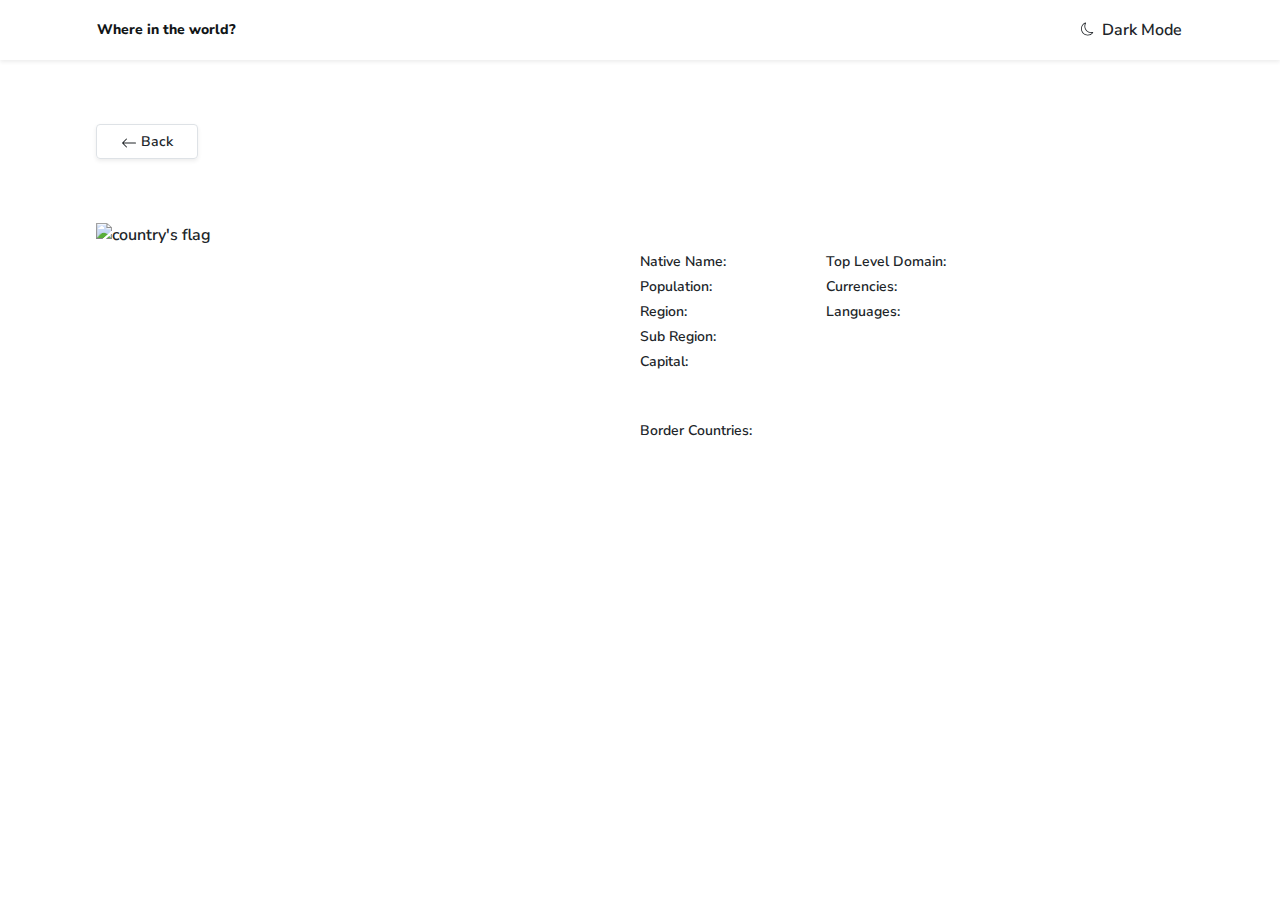
==== commit 193b9123: "[fix]: fixed desktop homepage, fixed desktop and mobile details page, made header fixed and linked t" ====
--- a/details.html
+++ b/details.html
@@ -17,10 +17,10 @@
   </head>
   <body class="pb-5">
     <header
-      class="bg-white border border-white shadow-sm d-flex justify-content-between align-items-center px-3 py-4 py-sm-4"
+      class="bg-white border border-white shadow-sm d-flex justify-content-between align-items-center px-3 px-lg-5 py-4 py-sm-3"
     >
-      <h1 class="fs-6 fw-bold m-0">Where in the world?</h1>
-      <button class="btn p-0 fw-normal fs-7">
+      <a href="index.html" class="text-decoration-none"><h1 class="fs-6 fw-bold m-0 ms-lg-5">Where in the world?</h1></a>
+      <button class="btn p-0 me-lg-5 fw-normal fs-7">
         <svg
           xmlns="http://www.w3.org/2000/svg"
           width="13"
@@ -37,12 +37,12 @@
       </button>
     </header>
 
-    <main class="px-4 pt-4">
+    <main class="px-4 px-lg-5 pt-4 pt-lg-5">
       <section class="top-section">
         <button
           type="button"
           onclick="history.back()"
-          class="btn border shadow-sm rounded px-4 fs-6"
+          class="btn border shadow-sm rounded px-4 fs-6 my-lg-3 ms-lg-5"
         >
           <svg
             xmlns="http://www.w3.org/2000/svg"
@@ -61,17 +61,34 @@
         </button>
       </section>
 
-      <section class="bottom-section d-flex flex-column">
-        <img src="" alt="country's flag" id="flag" height="190rem" class="clear mt-5 mb-4" />
+      <section
+        class="bottom-section d-flex flex-column flex-lg-row justify-content-between"
+      >
+        <picture>
+          <source
+            media="(min-width:992px)"
+            srcset=""
+            id="flag-lg"
+            height="350rem"
+          />
+          <img
+            src=""
+            height="190rem"
+            alt="country's flag"
+            id="flag"
+            class="clear mt-5 mb-4 ms-lg-5 w-100"
+          />
+        </picture>
+        <div class="card-info w-50 py-lg-5 align-items-center">
+          <p class="title clear fs-4 fw-bold card-title mt-lg-4"></p>
 
-        <div class="card-info">
-          <p class="title clear fs-4 fw-bold card-title"></p>
-
-          <div class="desc fs-6">
-            <div class="desc-top d-flex flex-column ">
-              <div class="desc-left mb-4">
+          <div class="desc fs-6 mb-lg-4">
+            <div
+              class="desc-top d-flex flex-column flex-lg-row justify-content-lg-start"
+            >
+              <div class="desc-left mb-4 me-lg-5">
                 <div class="d-flex mt-1">
-                  <b class="fw-normal ">Native Name: </b>
+                  <b class="fw-normal">Native Name: </b>
                   <p id="native-name" class="clear fw-light ms-1"></p>
                 </div>
 
@@ -96,7 +113,7 @@
                 </div>
               </div>
 
-              <div class="desc-rt mb-4 ">
+              <div class="desc-rt mb-4 ms-lg-5">
                 <div class="d-flex mt-1">
                   <b class="fw-normal">Top Level Domain: </b>
                   <p id="domain" class="clear fw-light ms-1"></p>
@@ -115,10 +132,10 @@
             </div>
 
             <div class="desc-btm d-flex flex-column">
-              <b class="fw-normal mb-2 mt-1">Border Countries: </b>
+              <b class="fw-normal mb-2 mt-1 mt-lg-4">Border Countries: </b>
               <span
                 id="borders"
-                class="clear fw-light btn-toolbar justify-content-between"
+                class="clear fw-light btn-toolbar justify-content-between justify-content-lg-start"
               ></span>
             </div>
           </div>
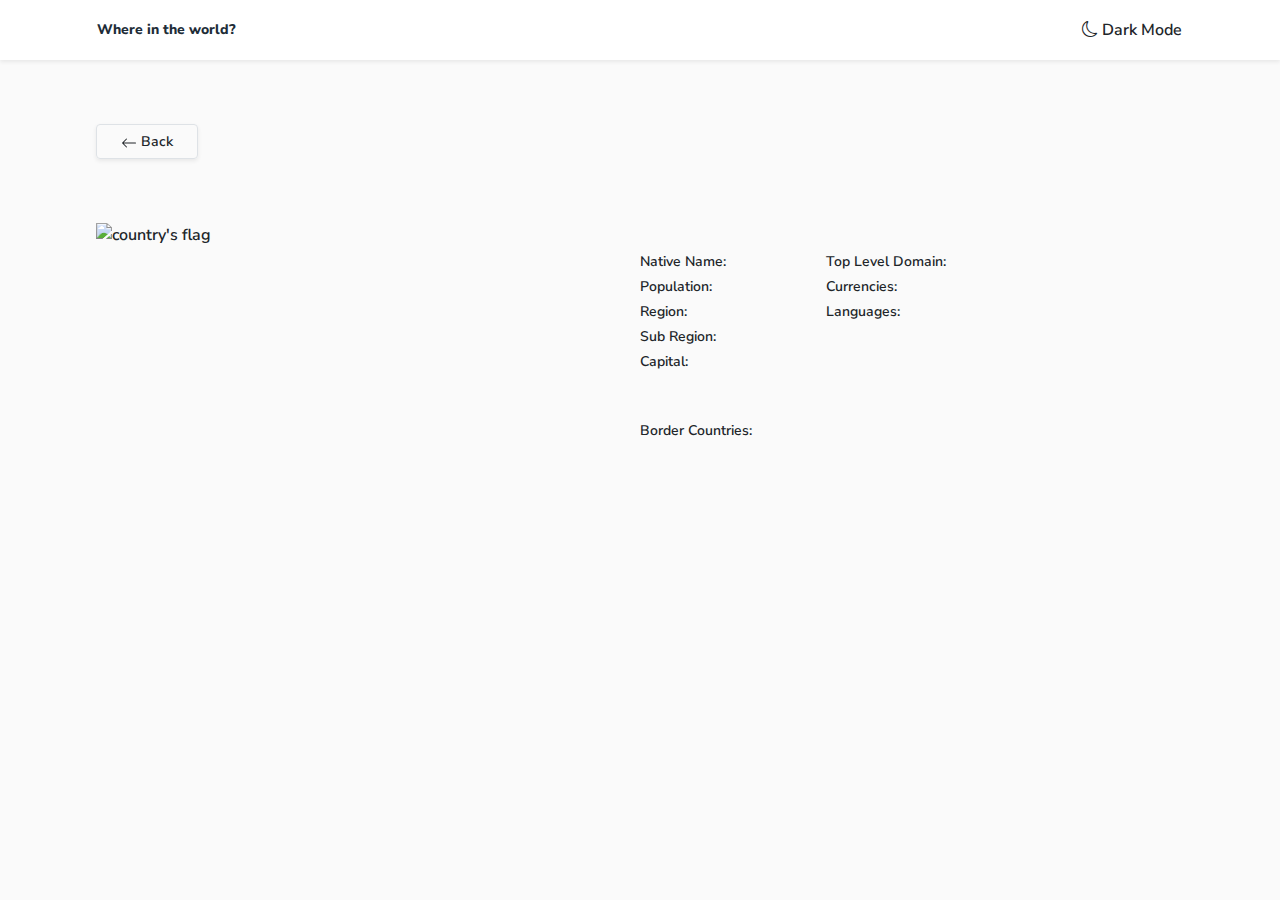
==== commit 06f436a0: "details bg color fix" ====
--- a/details.html
+++ b/details.html
@@ -5,7 +5,7 @@
     <meta http-equiv="X-UA-Compatible" content="IE=edge" />
     <meta name="viewport" content="width=device-width, initial-scale=1.0" />
 
-    <link rel="stylesheet" href="/css/main.min.css" />
+    <link rel="stylesheet" href="css/main.min.css" />
     <link
       rel="stylesheet"
       href="https://cdn.jsdelivr.net/npm/bootstrap-icons@1.8.1/font/bootstrap-icons.css"
@@ -13,27 +13,16 @@
 
     <script src="https://cdn.jsdelivr.net/npm/axios/dist/axios.min.js"></script>
 
-    <title>Document</title>
+    <title>Where in the World? - Details</title>
   </head>
-  <body class="pb-5">
+  <body class="pb-5 bg-secondary" id="body">
     <header
-      class="bg-white border border-white shadow-sm d-flex justify-content-between align-items-center px-3 px-lg-5 py-4 py-sm-3"
+      id="header" class="bg-white border border-white shadow-sm d-flex justify-content-between align-items-center px-3 px-lg-5 py-4 py-sm-3"
     >
       <a href="index.html" class="text-decoration-none"><h1 class="fs-6 fw-bold m-0 ms-lg-5">Where in the world?</h1></a>
-      <button class="btn p-0 me-lg-5 fw-normal fs-7">
-        <svg
-          xmlns="http://www.w3.org/2000/svg"
-          width="13"
-          height="16"
-          fill="currentColor"
-          class="bi bi-moon mb-1 me-1"
-          viewBox="0 0 16 16"
-        >
-          <path
-            d="M6 .278a.768.768 0 0 1 .08.858 7.208 7.208 0 0 0-.878 3.46c0 4.021 3.278 7.277 7.318 7.277.527 0 1.04-.055 1.533-.16a.787.787 0 0 1 .81.316.733.733 0 0 1-.031.893A8.349 8.349 0 0 1 8.344 16C3.734 16 0 12.286 0 7.71 0 4.266 2.114 1.312 5.124.06A.752.752 0 0 1 6 .278zM4.858 1.311A7.269 7.269 0 0 0 1.025 7.71c0 4.02 3.279 7.276 7.319 7.276a7.316 7.316 0 0 0 5.205-2.162c-.337.042-.68.063-1.029.063-4.61 0-8.343-3.714-8.343-8.29 0-1.167.242-2.278.681-3.286z"
-          />
-        </svg>
-        Dark Mode
+      <button type="button" id="dark-mode" class="btn p-0 me-lg-5 fw-normal fs-7 d-flex">
+        <i id="icon-lt" class="bi bi-moon"></i>
+        <p class="ms-1" id="btn-txt">Dark Mode</p>
       </button>
     </header>
 
--- a/css/main.min.css
+++ b/css/main.min.css
@@ -1,7 +1,7 @@
-@import url("https://fonts.googleapis.com/css2?family=Nunito+Sans:wght@300;600;800&display=swap");.header-custom{height:4.5rem}.filter-custom,.search-custom{padding-top:0.8rem;padding-bottom:0.8rem}.search-custom{background:white url("data:image/svg+xml,%3Csvg xmlns='http://www.w3.org/2000/svg' width='12' height='16' fill='currentColor' class='bi bi-search' viewBox='0 0 16 16'%3E%3Cpath d='M11.742 10.344a6.5 6.5 0 1 0-1.397 1.398h-.001c.03.04.062.078.098.115l3.85 3.85a1 1 0 0 0 1.415-1.414l-3.85-3.85a1.007 1.007 0 0 0-.115-.1zM12 6.5a5.5 5.5 0 1 1-11 0 5.5 5.5 0 0 1 11 0z'/%3E%3C/svg%3E") no-repeat 9% center}.card-custom{min-width:20vw}.fs-7{font-size:12px}/*!
+@import url("https://fonts.googleapis.com/css2?family=Nunito+Sans:wght@300;600;800&display=swap");.filter-custom,.search-custom{padding-top:0.8rem;padding-bottom:0.8rem}.search-custom{background:white url("data:image/svg+xml,%3Csvg xmlns='http://www.w3.org/2000/svg' width='12' height='16' fill='currentColor' class='bi bi-search' viewBox='0 0 16 16'%3E%3Cpath d='M11.742 10.344a6.5 6.5 0 1 0-1.397 1.398h-.001c.03.04.062.078.098.115l3.85 3.85a1 1 0 0 0 1.415-1.414l-3.85-3.85a1.007 1.007 0 0 0-.115-.1zM12 6.5a5.5 5.5 0 1 1-11 0 5.5 5.5 0 0 1 11 0z'/%3E%3C/svg%3E") no-repeat 9% center}input:focus{outline:0px}.fs-7{font-size:12px}.dark-blue{background:#2b3945;color:#ffffff}/*!
  * Bootstrap v5.1.3 (https://getbootstrap.com/)
  * Copyright 2011-2021 The Bootstrap Authors
  * Copyright 2011-2021 Twitter, Inc.
  * Licensed under MIT (https://github.com/twbs/bootstrap/blob/main/LICENSE)
- */:root{--bs-blue: #0d6efd;--bs-indigo: #6610f2;--bs-purple: #6f42c1;--bs-pink: #d63384;--bs-red: #dc3545;--bs-orange: #fd7e14;--bs-yellow: #ffc107;--bs-green: #198754;--bs-teal: #20c997;--bs-cyan: #0dcaf0;--bs-white: #fff;--bs-gray: #6c757d;--bs-gray-dark: #343a40;--bs-gray-100: #f8f9fa;--bs-gray-200: #e9ecef;--bs-gray-300: #dee2e6;--bs-gray-400: #ced4da;--bs-gray-500: #adb5bd;--bs-gray-600: #6c757d;--bs-gray-700: #495057;--bs-gray-800: #343a40;--bs-gray-900: #212529;--bs-primary: #111517;--bs-secondary: #fafafa;--bs-success: #198754;--bs-info: #0dcaf0;--bs-warning: #ffc107;--bs-danger: #dc3545;--bs-light: #f8f9fa;--bs-dark: #858585;--bs-primary-rgb: 17.34,21.42,23.46;--bs-secondary-rgb: 249.9,249.9,249.9;--bs-success-rgb: 25,135,84;--bs-info-rgb: 13,202,240;--bs-warning-rgb: 255,193,7;--bs-danger-rgb: 220,53,69;--bs-light-rgb: 248,249,250;--bs-dark-rgb: 132.6,132.6,132.6;--bs-white-rgb: 255,255,255;--bs-black-rgb: 0,0,0;--bs-body-color-rgb: 33,37,41;--bs-body-bg-rgb: 255,255,255;--bs-font-sans-serif: system-ui, -apple-system, "Segoe UI", Roboto, "Helvetica Neue", Arial, "Noto Sans", "Liberation Sans", sans-serif, "Apple Color Emoji", "Segoe UI Emoji", "Segoe UI Symbol", "Noto Color Emoji";--bs-font-monospace: SFMono-Regular, Menlo, Monaco, Consolas, "Liberation Mono", "Courier New", monospace;--bs-gradient: linear-gradient(180deg, rgba(255,255,255,0.15), rgba(255,255,255,0));--bs-body-font-family: Nunito Sans;--bs-body-font-size: 1rem;--bs-body-font-weight: 600;--bs-body-line-height: 1.5;--bs-body-color: #212529;--bs-body-bg: #fff}*,*::before,*::after{-webkit-box-sizing:border-box;box-sizing:border-box}@media (prefers-reduced-motion: no-preference){:root{scroll-behavior:smooth}}body{margin:0;font-family:var(--bs-body-font-family);font-size:var(--bs-body-font-size);font-weight:var(--bs-body-font-weight);line-height:var(--bs-body-line-height);color:var(--bs-body-color);text-align:var(--bs-body-text-align);background-color:var(--bs-body-bg);-webkit-text-size-adjust:100%;-webkit-tap-highlight-color:rgba(0,0,0,0)}hr{margin:1rem 0;color:inherit;background-color:currentColor;border:0;opacity:.25}hr:not([size]){height:1px}h1,.h1,h2,.h2,h3,.h3,h4,.h4,h5,.h5,h6,.h6{margin-top:0;margin-bottom:.5rem;font-weight:500;line-height:1.2}h1,.h1{font-size:calc(1.375rem + 1.5vw)}@media (min-width: 1200px){h1,.h1{font-size:2.5rem}}h2,.h2{font-size:calc(1.325rem + .9vw)}@media (min-width: 1200px){h2,.h2{font-size:2rem}}h3,.h3{font-size:calc(1.3rem + .6vw)}@media (min-width: 1200px){h3,.h3{font-size:1.75rem}}h4,.h4{font-size:calc(1.275rem + .3vw)}@media (min-width: 1200px){h4,.h4{font-size:1.5rem}}h5,.h5{font-size:1rem}h6,.h6{font-size:.875rem}p{margin-top:0;margin-bottom:0}abbr[title],abbr[data-bs-original-title]{-webkit-text-decoration:underline dotted;text-decoration:underline dotted;cursor:help;text-decoration-skip-ink:none}address{margin-bottom:1rem;font-style:normal;line-height:inherit}ol,ul{padding-left:2rem}ol,ul,dl{margin-top:0;margin-bottom:1rem}ol ol,ul ul,ol ul,ul ol{margin-bottom:0}dt{font-weight:800}dd{margin-bottom:.5rem;margin-left:0}blockquote{margin:0 0 1rem}b,strong{font-weight:bolder}small,.small{font-size:.875em}mark,.mark{padding:.2em;background-color:#fcf8e3}sub,sup{position:relative;font-size:.75em;line-height:0;vertical-align:baseline}sub{bottom:-.25em}sup{top:-.5em}a{color:#111517;text-decoration:underline}a:hover{color:#0e1113}a:not([href]):not([class]),a:not([href]):not([class]):hover{color:inherit;text-decoration:none}pre,code,kbd,samp{font-family:var(--bs-font-monospace);font-size:1em;direction:ltr /* rtl:ignore */;unicode-bidi:bidi-override}pre{display:block;margin-top:0;margin-bottom:1rem;overflow:auto;font-size:.875em}pre code{font-size:inherit;color:inherit;word-break:normal}code{font-size:.875em;color:#d63384;word-wrap:break-word}a>code{color:inherit}kbd{padding:.2rem .4rem;font-size:.875em;color:#fff;background-color:#212529;border-radius:.2rem}kbd kbd{padding:0;font-size:1em;font-weight:800}figure{margin:0 0 1rem}img,svg{vertical-align:middle}table{caption-side:bottom;border-collapse:collapse}caption{padding-top:.5rem;padding-bottom:.5rem;color:#6c757d;text-align:left}th{text-align:inherit;text-align:-webkit-match-parent}thead,tbody,tfoot,tr,td,th{border-color:inherit;border-style:solid;border-width:0}label{display:inline-block}button{border-radius:0}button:focus:not(:focus-visible){outline:0}input,button,select,optgroup,textarea{margin:0;font-family:inherit;font-size:inherit;line-height:inherit}button,select{text-transform:none}[role="button"]{cursor:pointer}select{word-wrap:normal}select:disabled{opacity:1}[list]::-webkit-calendar-picker-indicator{display:none}button,[type="button"],[type="reset"],[type="submit"]{-webkit-appearance:button}button:not(:disabled),[type="button"]:not(:disabled),[type="reset"]:not(:disabled),[type="submit"]:not(:disabled){cursor:pointer}::-moz-focus-inner{padding:0;border-style:none}textarea{resize:vertical}fieldset{min-width:0;padding:0;margin:0;border:0}legend{float:left;width:100%;padding:0;margin-bottom:.5rem;font-size:calc(1.275rem + .3vw);line-height:inherit}@media (min-width: 1200px){legend{font-size:1.5rem}}legend+*{clear:left}::-webkit-datetime-edit-fields-wrapper,::-webkit-datetime-edit-text,::-webkit-datetime-edit-minute,::-webkit-datetime-edit-hour-field,::-webkit-datetime-edit-day-field,::-webkit-datetime-edit-month-field,::-webkit-datetime-edit-year-field{padding:0}::-webkit-inner-spin-button{height:auto}[type="search"]{outline-offset:-2px;-webkit-appearance:textfield}::-webkit-search-decoration{-webkit-appearance:none}::-webkit-color-swatch-wrapper{padding:0}::file-selector-button{font:inherit}::-webkit-file-upload-button{font:inherit;-webkit-appearance:button}output{display:inline-block}iframe{border:0}summary{display:list-item;cursor:pointer}progress{vertical-align:baseline}[hidden]{display:none !important}.lead{font-size:1.25rem;font-weight:300}.display-1{font-size:calc(1.625rem + 4.5vw);font-weight:300;line-height:1.2}@media (min-width: 1200px){.display-1{font-size:5rem}}.display-2{font-size:calc(1.575rem + 3.9vw);font-weight:300;line-height:1.2}@media (min-width: 1200px){.display-2{font-size:4.5rem}}.display-3{font-size:calc(1.525rem + 3.3vw);font-weight:300;line-height:1.2}@media (min-width: 1200px){.display-3{font-size:4rem}}.display-4{font-size:calc(1.475rem + 2.7vw);font-weight:300;line-height:1.2}@media (min-width: 1200px){.display-4{font-size:3.5rem}}.display-5{font-size:calc(1.425rem + 2.1vw);font-weight:300;line-height:1.2}@media (min-width: 1200px){.display-5{font-size:3rem}}.display-6{font-size:calc(1.375rem + 1.5vw);font-weight:300;line-height:1.2}@media (min-width: 1200px){.display-6{font-size:2.5rem}}.list-unstyled{padding-left:0;list-style:none}.list-inline{padding-left:0;list-style:none}.list-inline-item{display:inline-block}.list-inline-item:not(:last-child){margin-right:.5rem}.initialism{font-size:.875em;text-transform:uppercase}.blockquote{margin-bottom:1rem;font-size:1.25rem}.blockquote>:last-child{margin-bottom:0}.blockquote-footer{margin-top:-1rem;margin-bottom:1rem;font-size:.875em;color:#6c757d}.blockquote-footer::before{content:"\2014\00A0"}.img-fluid{max-width:100%;height:auto}.img-thumbnail{padding:.25rem;background-color:#fff;border:1px solid #dee2e6;border-radius:.25rem;max-width:100%;height:auto}.figure{display:inline-block}.figure-img{margin-bottom:.5rem;line-height:1}.figure-caption{font-size:.875em;color:#6c757d}.container,.container-fluid,.container-sm,.container-md,.container-lg,.container-xl,.container-xxl{width:100%;padding-right:var(--bs-gutter-x, .75rem);padding-left:var(--bs-gutter-x, .75rem);margin-right:auto;margin-left:auto}@media (min-width: 576px){.container,.container-sm{max-width:540px}}@media (min-width: 768px){.container,.container-sm,.container-md{max-width:720px}}@media (min-width: 992px){.container,.container-sm,.container-md,.container-lg{max-width:960px}}@media (min-width: 1200px){.container,.container-sm,.container-md,.container-lg,.container-xl{max-width:1140px}}@media (min-width: 1400px){.container,.container-sm,.container-md,.container-lg,.container-xl,.container-xxl{max-width:1320px}}.row{--bs-gutter-x: 1.5rem;--bs-gutter-y: 0;display:-webkit-box;display:-ms-flexbox;display:flex;-ms-flex-wrap:wrap;flex-wrap:wrap;margin-top:calc(-1 * var(--bs-gutter-y));margin-right:calc(-.5 * var(--bs-gutter-x));margin-left:calc(-.5 * var(--bs-gutter-x))}.row>*{-ms-flex-negative:0;flex-shrink:0;width:100%;max-width:100%;padding-right:calc(var(--bs-gutter-x) * .5);padding-left:calc(var(--bs-gutter-x) * .5);margin-top:var(--bs-gutter-y)}.col{-webkit-box-flex:1;-ms-flex:1 0 0%;flex:1 0 0%}.row-cols-auto>*{-webkit-box-flex:0;-ms-flex:0 0 auto;flex:0 0 auto;width:auto}.row-cols-1>*{-webkit-box-flex:0;-ms-flex:0 0 auto;flex:0 0 auto;width:100%}.row-cols-2>*{-webkit-box-flex:0;-ms-flex:0 0 auto;flex:0 0 auto;width:50%}.row-cols-3>*{-webkit-box-flex:0;-ms-flex:0 0 auto;flex:0 0 auto;width:33.33333%}.row-cols-4>*{-webkit-box-flex:0;-ms-flex:0 0 auto;flex:0 0 auto;width:25%}.row-cols-5>*{-webkit-box-flex:0;-ms-flex:0 0 auto;flex:0 0 auto;width:20%}.row-cols-6>*{-webkit-box-flex:0;-ms-flex:0 0 auto;flex:0 0 auto;width:16.66667%}.col-auto{-webkit-box-flex:0;-ms-flex:0 0 auto;flex:0 0 auto;width:auto}.col-1{-webkit-box-flex:0;-ms-flex:0 0 auto;flex:0 0 auto;width:8.33333%}.col-2{-webkit-box-flex:0;-ms-flex:0 0 auto;flex:0 0 auto;width:16.66667%}.col-3{-webkit-box-flex:0;-ms-flex:0 0 auto;flex:0 0 auto;width:25%}.col-4{-webkit-box-flex:0;-ms-flex:0 0 auto;flex:0 0 auto;width:33.33333%}.col-5{-webkit-box-flex:0;-ms-flex:0 0 auto;flex:0 0 auto;width:41.66667%}.col-6{-webkit-box-flex:0;-ms-flex:0 0 auto;flex:0 0 auto;width:50%}.col-7{-webkit-box-flex:0;-ms-flex:0 0 auto;flex:0 0 auto;width:58.33333%}.col-8{-webkit-box-flex:0;-ms-flex:0 0 auto;flex:0 0 auto;width:66.66667%}.col-9{-webkit-box-flex:0;-ms-flex:0 0 auto;flex:0 0 auto;width:75%}.col-10{-webkit-box-flex:0;-ms-flex:0 0 auto;flex:0 0 auto;width:83.33333%}.col-11{-webkit-box-flex:0;-ms-flex:0 0 auto;flex:0 0 auto;width:91.66667%}.col-12{-webkit-box-flex:0;-ms-flex:0 0 auto;flex:0 0 auto;width:100%}.offset-1{margin-left:8.33333%}.offset-2{margin-left:16.66667%}.offset-3{margin-left:25%}.offset-4{margin-left:33.33333%}.offset-5{margin-left:41.66667%}.offset-6{margin-left:50%}.offset-7{margin-left:58.33333%}.offset-8{margin-left:66.66667%}.offset-9{margin-left:75%}.offset-10{margin-left:83.33333%}.offset-11{margin-left:91.66667%}.g-0,.gx-0{--bs-gutter-x: 0}.g-0,.gy-0{--bs-gutter-y: 0}.g-1,.gx-1{--bs-gutter-x: .25rem}.g-1,.gy-1{--bs-gutter-y: .25rem}.g-2,.gx-2{--bs-gutter-x: .5rem}.g-2,.gy-2{--bs-gutter-y: .5rem}.g-3,.gx-3{--bs-gutter-x: 1rem}.g-3,.gy-3{--bs-gutter-y: 1rem}.g-4,.gx-4{--bs-gutter-x: 1.5rem}.g-4,.gy-4{--bs-gutter-y: 1.5rem}.g-5,.gx-5{--bs-gutter-x: 3rem}.g-5,.gy-5{--bs-gutter-y: 3rem}@media (min-width: 576px){.col-sm{-webkit-box-flex:1;-ms-flex:1 0 0%;flex:1 0 0%}.row-cols-sm-auto>*{-webkit-box-flex:0;-ms-flex:0 0 auto;flex:0 0 auto;width:auto}.row-cols-sm-1>*{-webkit-box-flex:0;-ms-flex:0 0 auto;flex:0 0 auto;width:100%}.row-cols-sm-2>*{-webkit-box-flex:0;-ms-flex:0 0 auto;flex:0 0 auto;width:50%}.row-cols-sm-3>*{-webkit-box-flex:0;-ms-flex:0 0 auto;flex:0 0 auto;width:33.33333%}.row-cols-sm-4>*{-webkit-box-flex:0;-ms-flex:0 0 auto;flex:0 0 auto;width:25%}.row-cols-sm-5>*{-webkit-box-flex:0;-ms-flex:0 0 auto;flex:0 0 auto;width:20%}.row-cols-sm-6>*{-webkit-box-flex:0;-ms-flex:0 0 auto;flex:0 0 auto;width:16.66667%}.col-sm-auto{-webkit-box-flex:0;-ms-flex:0 0 auto;flex:0 0 auto;width:auto}.col-sm-1{-webkit-box-flex:0;-ms-flex:0 0 auto;flex:0 0 auto;width:8.33333%}.col-sm-2{-webkit-box-flex:0;-ms-flex:0 0 auto;flex:0 0 auto;width:16.66667%}.col-sm-3{-webkit-box-flex:0;-ms-flex:0 0 auto;flex:0 0 auto;width:25%}.col-sm-4{-webkit-box-flex:0;-ms-flex:0 0 auto;flex:0 0 auto;width:33.33333%}.col-sm-5{-webkit-box-flex:0;-ms-flex:0 0 auto;flex:0 0 auto;width:41.66667%}.col-sm-6{-webkit-box-flex:0;-ms-flex:0 0 auto;flex:0 0 auto;width:50%}.col-sm-7{-webkit-box-flex:0;-ms-flex:0 0 auto;flex:0 0 auto;width:58.33333%}.col-sm-8{-webkit-box-flex:0;-ms-flex:0 0 auto;flex:0 0 auto;width:66.66667%}.col-sm-9{-webkit-box-flex:0;-ms-flex:0 0 auto;flex:0 0 auto;width:75%}.col-sm-10{-webkit-box-flex:0;-ms-flex:0 0 auto;flex:0 0 auto;width:83.33333%}.col-sm-11{-webkit-box-flex:0;-ms-flex:0 0 auto;flex:0 0 auto;width:91.66667%}.col-sm-12{-webkit-box-flex:0;-ms-flex:0 0 auto;flex:0 0 auto;width:100%}.offset-sm-0{margin-left:0}.offset-sm-1{margin-left:8.33333%}.offset-sm-2{margin-left:16.66667%}.offset-sm-3{margin-left:25%}.offset-sm-4{margin-left:33.33333%}.offset-sm-5{margin-left:41.66667%}.offset-sm-6{margin-left:50%}.offset-sm-7{margin-left:58.33333%}.offset-sm-8{margin-left:66.66667%}.offset-sm-9{margin-left:75%}.offset-sm-10{margin-left:83.33333%}.offset-sm-11{margin-left:91.66667%}.g-sm-0,.gx-sm-0{--bs-gutter-x: 0}.g-sm-0,.gy-sm-0{--bs-gutter-y: 0}.g-sm-1,.gx-sm-1{--bs-gutter-x: .25rem}.g-sm-1,.gy-sm-1{--bs-gutter-y: .25rem}.g-sm-2,.gx-sm-2{--bs-gutter-x: .5rem}.g-sm-2,.gy-sm-2{--bs-gutter-y: .5rem}.g-sm-3,.gx-sm-3{--bs-gutter-x: 1rem}.g-sm-3,.gy-sm-3{--bs-gutter-y: 1rem}.g-sm-4,.gx-sm-4{--bs-gutter-x: 1.5rem}.g-sm-4,.gy-sm-4{--bs-gutter-y: 1.5rem}.g-sm-5,.gx-sm-5{--bs-gutter-x: 3rem}.g-sm-5,.gy-sm-5{--bs-gutter-y: 3rem}}@media (min-width: 768px){.col-md{-webkit-box-flex:1;-ms-flex:1 0 0%;flex:1 0 0%}.row-cols-md-auto>*{-webkit-box-flex:0;-ms-flex:0 0 auto;flex:0 0 auto;width:auto}.row-cols-md-1>*{-webkit-box-flex:0;-ms-flex:0 0 auto;flex:0 0 auto;width:100%}.row-cols-md-2>*{-webkit-box-flex:0;-ms-flex:0 0 auto;flex:0 0 auto;width:50%}.row-cols-md-3>*{-webkit-box-flex:0;-ms-flex:0 0 auto;flex:0 0 auto;width:33.33333%}.row-cols-md-4>*{-webkit-box-flex:0;-ms-flex:0 0 auto;flex:0 0 auto;width:25%}.row-cols-md-5>*{-webkit-box-flex:0;-ms-flex:0 0 auto;flex:0 0 auto;width:20%}.row-cols-md-6>*{-webkit-box-flex:0;-ms-flex:0 0 auto;flex:0 0 auto;width:16.66667%}.col-md-auto{-webkit-box-flex:0;-ms-flex:0 0 auto;flex:0 0 auto;width:auto}.col-md-1{-webkit-box-flex:0;-ms-flex:0 0 auto;flex:0 0 auto;width:8.33333%}.col-md-2{-webkit-box-flex:0;-ms-flex:0 0 auto;flex:0 0 auto;width:16.66667%}.col-md-3{-webkit-box-flex:0;-ms-flex:0 0 auto;flex:0 0 auto;width:25%}.col-md-4{-webkit-box-flex:0;-ms-flex:0 0 auto;flex:0 0 auto;width:33.33333%}.col-md-5{-webkit-box-flex:0;-ms-flex:0 0 auto;flex:0 0 auto;width:41.66667%}.col-md-6{-webkit-box-flex:0;-ms-flex:0 0 auto;flex:0 0 auto;width:50%}.col-md-7{-webkit-box-flex:0;-ms-flex:0 0 auto;flex:0 0 auto;width:58.33333%}.col-md-8{-webkit-box-flex:0;-ms-flex:0 0 auto;flex:0 0 auto;width:66.66667%}.col-md-9{-webkit-box-flex:0;-ms-flex:0 0 auto;flex:0 0 auto;width:75%}.col-md-10{-webkit-box-flex:0;-ms-flex:0 0 auto;flex:0 0 auto;width:83.33333%}.col-md-11{-webkit-box-flex:0;-ms-flex:0 0 auto;flex:0 0 auto;width:91.66667%}.col-md-12{-webkit-box-flex:0;-ms-flex:0 0 auto;flex:0 0 auto;width:100%}.offset-md-0{margin-left:0}.offset-md-1{margin-left:8.33333%}.offset-md-2{margin-left:16.66667%}.offset-md-3{margin-left:25%}.offset-md-4{margin-left:33.33333%}.offset-md-5{margin-left:41.66667%}.offset-md-6{margin-left:50%}.offset-md-7{margin-left:58.33333%}.offset-md-8{margin-left:66.66667%}.offset-md-9{margin-left:75%}.offset-md-10{margin-left:83.33333%}.offset-md-11{margin-left:91.66667%}.g-md-0,.gx-md-0{--bs-gutter-x: 0}.g-md-0,.gy-md-0{--bs-gutter-y: 0}.g-md-1,.gx-md-1{--bs-gutter-x: .25rem}.g-md-1,.gy-md-1{--bs-gutter-y: .25rem}.g-md-2,.gx-md-2{--bs-gutter-x: .5rem}.g-md-2,.gy-md-2{--bs-gutter-y: .5rem}.g-md-3,.gx-md-3{--bs-gutter-x: 1rem}.g-md-3,.gy-md-3{--bs-gutter-y: 1rem}.g-md-4,.gx-md-4{--bs-gutter-x: 1.5rem}.g-md-4,.gy-md-4{--bs-gutter-y: 1.5rem}.g-md-5,.gx-md-5{--bs-gutter-x: 3rem}.g-md-5,.gy-md-5{--bs-gutter-y: 3rem}}@media (min-width: 992px){.col-lg{-webkit-box-flex:1;-ms-flex:1 0 0%;flex:1 0 0%}.row-cols-lg-auto>*{-webkit-box-flex:0;-ms-flex:0 0 auto;flex:0 0 auto;width:auto}.row-cols-lg-1>*{-webkit-box-flex:0;-ms-flex:0 0 auto;flex:0 0 auto;width:100%}.row-cols-lg-2>*{-webkit-box-flex:0;-ms-flex:0 0 auto;flex:0 0 auto;width:50%}.row-cols-lg-3>*{-webkit-box-flex:0;-ms-flex:0 0 auto;flex:0 0 auto;width:33.33333%}.row-cols-lg-4>*{-webkit-box-flex:0;-ms-flex:0 0 auto;flex:0 0 auto;width:25%}.row-cols-lg-5>*{-webkit-box-flex:0;-ms-flex:0 0 auto;flex:0 0 auto;width:20%}.row-cols-lg-6>*{-webkit-box-flex:0;-ms-flex:0 0 auto;flex:0 0 auto;width:16.66667%}.col-lg-auto{-webkit-box-flex:0;-ms-flex:0 0 auto;flex:0 0 auto;width:auto}.col-lg-1{-webkit-box-flex:0;-ms-flex:0 0 auto;flex:0 0 auto;width:8.33333%}.col-lg-2{-webkit-box-flex:0;-ms-flex:0 0 auto;flex:0 0 auto;width:16.66667%}.col-lg-3{-webkit-box-flex:0;-ms-flex:0 0 auto;flex:0 0 auto;width:25%}.col-lg-4{-webkit-box-flex:0;-ms-flex:0 0 auto;flex:0 0 auto;width:33.33333%}.col-lg-5{-webkit-box-flex:0;-ms-flex:0 0 auto;flex:0 0 auto;width:41.66667%}.col-lg-6{-webkit-box-flex:0;-ms-flex:0 0 auto;flex:0 0 auto;width:50%}.col-lg-7{-webkit-box-flex:0;-ms-flex:0 0 auto;flex:0 0 auto;width:58.33333%}.col-lg-8{-webkit-box-flex:0;-ms-flex:0 0 auto;flex:0 0 auto;width:66.66667%}.col-lg-9{-webkit-box-flex:0;-ms-flex:0 0 auto;flex:0 0 auto;width:75%}.col-lg-10{-webkit-box-flex:0;-ms-flex:0 0 auto;flex:0 0 auto;width:83.33333%}.col-lg-11{-webkit-box-flex:0;-ms-flex:0 0 auto;flex:0 0 auto;width:91.66667%}.col-lg-12{-webkit-box-flex:0;-ms-flex:0 0 auto;flex:0 0 auto;width:100%}.offset-lg-0{margin-left:0}.offset-lg-1{margin-left:8.33333%}.offset-lg-2{margin-left:16.66667%}.offset-lg-3{margin-left:25%}.offset-lg-4{margin-left:33.33333%}.offset-lg-5{margin-left:41.66667%}.offset-lg-6{margin-left:50%}.offset-lg-7{margin-left:58.33333%}.offset-lg-8{margin-left:66.66667%}.offset-lg-9{margin-left:75%}.offset-lg-10{margin-left:83.33333%}.offset-lg-11{margin-left:91.66667%}.g-lg-0,.gx-lg-0{--bs-gutter-x: 0}.g-lg-0,.gy-lg-0{--bs-gutter-y: 0}.g-lg-1,.gx-lg-1{--bs-gutter-x: .25rem}.g-lg-1,.gy-lg-1{--bs-gutter-y: .25rem}.g-lg-2,.gx-lg-2{--bs-gutter-x: .5rem}.g-lg-2,.gy-lg-2{--bs-gutter-y: .5rem}.g-lg-3,.gx-lg-3{--bs-gutter-x: 1rem}.g-lg-3,.gy-lg-3{--bs-gutter-y: 1rem}.g-lg-4,.gx-lg-4{--bs-gutter-x: 1.5rem}.g-lg-4,.gy-lg-4{--bs-gutter-y: 1.5rem}.g-lg-5,.gx-lg-5{--bs-gutter-x: 3rem}.g-lg-5,.gy-lg-5{--bs-gutter-y: 3rem}}@media (min-width: 1200px){.col-xl{-webkit-box-flex:1;-ms-flex:1 0 0%;flex:1 0 0%}.row-cols-xl-auto>*{-webkit-box-flex:0;-ms-flex:0 0 auto;flex:0 0 auto;width:auto}.row-cols-xl-1>*{-webkit-box-flex:0;-ms-flex:0 0 auto;flex:0 0 auto;width:100%}.row-cols-xl-2>*{-webkit-box-flex:0;-ms-flex:0 0 auto;flex:0 0 auto;width:50%}.row-cols-xl-3>*{-webkit-box-flex:0;-ms-flex:0 0 auto;flex:0 0 auto;width:33.33333%}.row-cols-xl-4>*{-webkit-box-flex:0;-ms-flex:0 0 auto;flex:0 0 auto;width:25%}.row-cols-xl-5>*{-webkit-box-flex:0;-ms-flex:0 0 auto;flex:0 0 auto;width:20%}.row-cols-xl-6>*{-webkit-box-flex:0;-ms-flex:0 0 auto;flex:0 0 auto;width:16.66667%}.col-xl-auto{-webkit-box-flex:0;-ms-flex:0 0 auto;flex:0 0 auto;width:auto}.col-xl-1{-webkit-box-flex:0;-ms-flex:0 0 auto;flex:0 0 auto;width:8.33333%}.col-xl-2{-webkit-box-flex:0;-ms-flex:0 0 auto;flex:0 0 auto;width:16.66667%}.col-xl-3{-webkit-box-flex:0;-ms-flex:0 0 auto;flex:0 0 auto;width:25%}.col-xl-4{-webkit-box-flex:0;-ms-flex:0 0 auto;flex:0 0 auto;width:33.33333%}.col-xl-5{-webkit-box-flex:0;-ms-flex:0 0 auto;flex:0 0 auto;width:41.66667%}.col-xl-6{-webkit-box-flex:0;-ms-flex:0 0 auto;flex:0 0 auto;width:50%}.col-xl-7{-webkit-box-flex:0;-ms-flex:0 0 auto;flex:0 0 auto;width:58.33333%}.col-xl-8{-webkit-box-flex:0;-ms-flex:0 0 auto;flex:0 0 auto;width:66.66667%}.col-xl-9{-webkit-box-flex:0;-ms-flex:0 0 auto;flex:0 0 auto;width:75%}.col-xl-10{-webkit-box-flex:0;-ms-flex:0 0 auto;flex:0 0 auto;width:83.33333%}.col-xl-11{-webkit-box-flex:0;-ms-flex:0 0 auto;flex:0 0 auto;width:91.66667%}.col-xl-12{-webkit-box-flex:0;-ms-flex:0 0 auto;flex:0 0 auto;width:100%}.offset-xl-0{margin-left:0}.offset-xl-1{margin-left:8.33333%}.offset-xl-2{margin-left:16.66667%}.offset-xl-3{margin-left:25%}.offset-xl-4{margin-left:33.33333%}.offset-xl-5{margin-left:41.66667%}.offset-xl-6{margin-left:50%}.offset-xl-7{margin-left:58.33333%}.offset-xl-8{margin-left:66.66667%}.offset-xl-9{margin-left:75%}.offset-xl-10{margin-left:83.33333%}.offset-xl-11{margin-left:91.66667%}.g-xl-0,.gx-xl-0{--bs-gutter-x: 0}.g-xl-0,.gy-xl-0{--bs-gutter-y: 0}.g-xl-1,.gx-xl-1{--bs-gutter-x: .25rem}.g-xl-1,.gy-xl-1{--bs-gutter-y: .25rem}.g-xl-2,.gx-xl-2{--bs-gutter-x: .5rem}.g-xl-2,.gy-xl-2{--bs-gutter-y: .5rem}.g-xl-3,.gx-xl-3{--bs-gutter-x: 1rem}.g-xl-3,.gy-xl-3{--bs-gutter-y: 1rem}.g-xl-4,.gx-xl-4{--bs-gutter-x: 1.5rem}.g-xl-4,.gy-xl-4{--bs-gutter-y: 1.5rem}.g-xl-5,.gx-xl-5{--bs-gutter-x: 3rem}.g-xl-5,.gy-xl-5{--bs-gutter-y: 3rem}}@media (min-width: 1400px){.col-xxl{-webkit-box-flex:1;-ms-flex:1 0 0%;flex:1 0 0%}.row-cols-xxl-auto>*{-webkit-box-flex:0;-ms-flex:0 0 auto;flex:0 0 auto;width:auto}.row-cols-xxl-1>*{-webkit-box-flex:0;-ms-flex:0 0 auto;flex:0 0 auto;width:100%}.row-cols-xxl-2>*{-webkit-box-flex:0;-ms-flex:0 0 auto;flex:0 0 auto;width:50%}.row-cols-xxl-3>*{-webkit-box-flex:0;-ms-flex:0 0 auto;flex:0 0 auto;width:33.33333%}.row-cols-xxl-4>*{-webkit-box-flex:0;-ms-flex:0 0 auto;flex:0 0 auto;width:25%}.row-cols-xxl-5>*{-webkit-box-flex:0;-ms-flex:0 0 auto;flex:0 0 auto;width:20%}.row-cols-xxl-6>*{-webkit-box-flex:0;-ms-flex:0 0 auto;flex:0 0 auto;width:16.66667%}.col-xxl-auto{-webkit-box-flex:0;-ms-flex:0 0 auto;flex:0 0 auto;width:auto}.col-xxl-1{-webkit-box-flex:0;-ms-flex:0 0 auto;flex:0 0 auto;width:8.33333%}.col-xxl-2{-webkit-box-flex:0;-ms-flex:0 0 auto;flex:0 0 auto;width:16.66667%}.col-xxl-3{-webkit-box-flex:0;-ms-flex:0 0 auto;flex:0 0 auto;width:25%}.col-xxl-4{-webkit-box-flex:0;-ms-flex:0 0 auto;flex:0 0 auto;width:33.33333%}.col-xxl-5{-webkit-box-flex:0;-ms-flex:0 0 auto;flex:0 0 auto;width:41.66667%}.col-xxl-6{-webkit-box-flex:0;-ms-flex:0 0 auto;flex:0 0 auto;width:50%}.col-xxl-7{-webkit-box-flex:0;-ms-flex:0 0 auto;flex:0 0 auto;width:58.33333%}.col-xxl-8{-webkit-box-flex:0;-ms-flex:0 0 auto;flex:0 0 auto;width:66.66667%}.col-xxl-9{-webkit-box-flex:0;-ms-flex:0 0 auto;flex:0 0 auto;width:75%}.col-xxl-10{-webkit-box-flex:0;-ms-flex:0 0 auto;flex:0 0 auto;width:83.33333%}.col-xxl-11{-webkit-box-flex:0;-ms-flex:0 0 auto;flex:0 0 auto;width:91.66667%}.col-xxl-12{-webkit-box-flex:0;-ms-flex:0 0 auto;flex:0 0 auto;width:100%}.offset-xxl-0{margin-left:0}.offset-xxl-1{margin-left:8.33333%}.offset-xxl-2{margin-left:16.66667%}.offset-xxl-3{margin-left:25%}.offset-xxl-4{margin-left:33.33333%}.offset-xxl-5{margin-left:41.66667%}.offset-xxl-6{margin-left:50%}.offset-xxl-7{margin-left:58.33333%}.offset-xxl-8{margin-left:66.66667%}.offset-xxl-9{margin-left:75%}.offset-xxl-10{margin-left:83.33333%}.offset-xxl-11{margin-left:91.66667%}.g-xxl-0,.gx-xxl-0{--bs-gutter-x: 0}.g-xxl-0,.gy-xxl-0{--bs-gutter-y: 0}.g-xxl-1,.gx-xxl-1{--bs-gutter-x: .25rem}.g-xxl-1,.gy-xxl-1{--bs-gutter-y: .25rem}.g-xxl-2,.gx-xxl-2{--bs-gutter-x: .5rem}.g-xxl-2,.gy-xxl-2{--bs-gutter-y: .5rem}.g-xxl-3,.gx-xxl-3{--bs-gutter-x: 1rem}.g-xxl-3,.gy-xxl-3{--bs-gutter-y: 1rem}.g-xxl-4,.gx-xxl-4{--bs-gutter-x: 1.5rem}.g-xxl-4,.gy-xxl-4{--bs-gutter-y: 1.5rem}.g-xxl-5,.gx-xxl-5{--bs-gutter-x: 3rem}.g-xxl-5,.gy-xxl-5{--bs-gutter-y: 3rem}}.table{--bs-table-bg: rgba(0,0,0,0);--bs-table-accent-bg: rgba(0,0,0,0);--bs-table-striped-color: #212529;--bs-table-striped-bg: rgba(0,0,0,0.05);--bs-table-active-color: #212529;--bs-table-active-bg: rgba(0,0,0,0.1);--bs-table-hover-color: #212529;--bs-table-hover-bg: rgba(0,0,0,0.075);width:100%;margin-bottom:1rem;color:#212529;vertical-align:top;border-color:#dee2e6}.table>:not(caption)>*>*{padding:.5rem .5rem;background-color:var(--bs-table-bg);border-bottom-width:1px;-webkit-box-shadow:inset 0 0 0 9999px var(--bs-table-accent-bg);box-shadow:inset 0 0 0 9999px var(--bs-table-accent-bg)}.table>tbody{vertical-align:inherit}.table>thead{vertical-align:bottom}.table>:not(:first-child){border-top:2px solid currentColor}.caption-top{caption-side:top}.table-sm>:not(caption)>*>*{padding:.25rem .25rem}.table-bordered>:not(caption)>*{border-width:1px 0}.table-bordered>:not(caption)>*>*{border-width:0 1px}.table-borderless>:not(caption)>*>*{border-bottom-width:0}.table-borderless>:not(:first-child){border-top-width:0}.table-striped>tbody>tr:nth-of-type(odd)>*{--bs-table-accent-bg: var(--bs-table-striped-bg);color:var(--bs-table-striped-color)}.table-active{--bs-table-accent-bg: var(--bs-table-active-bg);color:var(--bs-table-active-color)}.table-hover>tbody>tr:hover>*{--bs-table-accent-bg: var(--bs-table-hover-bg);color:var(--bs-table-hover-color)}.table-primary{--bs-table-bg: #cfd0d1;--bs-table-striped-bg: #c5c6c7;--bs-table-striped-color: #000;--bs-table-active-bg: #babbbc;--bs-table-active-color: #000;--bs-table-hover-bg: #bfc0c1;--bs-table-hover-color: #000;color:#000;border-color:#babbbc}.table-secondary{--bs-table-bg: #fefefe;--bs-table-striped-bg: #f1f1f1;--bs-table-striped-color: #000;--bs-table-active-bg: #e5e5e5;--bs-table-active-color: #000;--bs-table-hover-bg: #ebebeb;--bs-table-hover-color: #000;color:#000;border-color:#e5e5e5}.table-success{--bs-table-bg: #d1e7dd;--bs-table-striped-bg: #c7dbd2;--bs-table-striped-color: #000;--bs-table-active-bg: #bcd0c7;--bs-table-active-color: #000;--bs-table-hover-bg: #c1d6cc;--bs-table-hover-color: #000;color:#000;border-color:#bcd0c7}.table-info{--bs-table-bg: #cff4fc;--bs-table-striped-bg: #c5e8ef;--bs-table-striped-color: #000;--bs-table-active-bg: #badce3;--bs-table-active-color: #000;--bs-table-hover-bg: #bfe2e9;--bs-table-hover-color: #000;color:#000;border-color:#badce3}.table-warning{--bs-table-bg: #fff3cd;--bs-table-striped-bg: #f2e7c3;--bs-table-striped-color: #000;--bs-table-active-bg: #e6dbb9;--bs-table-active-color: #000;--bs-table-hover-bg: #ece1be;--bs-table-hover-color: #000;color:#000;border-color:#e6dbb9}.table-danger{--bs-table-bg: #f8d7da;--bs-table-striped-bg: #eccccf;--bs-table-striped-color: #000;--bs-table-active-bg: #dfc2c4;--bs-table-active-color: #000;--bs-table-hover-bg: #e5c7ca;--bs-table-hover-color: #000;color:#000;border-color:#dfc2c4}.table-light{--bs-table-bg: #f8f9fa;--bs-table-striped-bg: #ecedee;--bs-table-striped-color: #000;--bs-table-active-bg: #dfe0e1;--bs-table-active-color: #000;--bs-table-hover-bg: #e5e6e7;--bs-table-hover-color: #000;color:#000;border-color:#dfe0e1}.table-dark{--bs-table-bg: #858585;--bs-table-striped-bg: #7e7e7e;--bs-table-striped-color: #000;--bs-table-active-bg: #777;--bs-table-active-color: #000;--bs-table-hover-bg: #7b7b7b;--bs-table-hover-color: #000;color:#000;border-color:#777}.table-responsive{overflow-x:auto;-webkit-overflow-scrolling:touch}@media (max-width: 575.98px){.table-responsive-sm{overflow-x:auto;-webkit-overflow-scrolling:touch}}@media (max-width: 767.98px){.table-responsive-md{overflow-x:auto;-webkit-overflow-scrolling:touch}}@media (max-width: 991.98px){.table-responsive-lg{overflow-x:auto;-webkit-overflow-scrolling:touch}}@media (max-width: 1199.98px){.table-responsive-xl{overflow-x:auto;-webkit-overflow-scrolling:touch}}@media (max-width: 1399.98px){.table-responsive-xxl{overflow-x:auto;-webkit-overflow-scrolling:touch}}.form-label{margin-bottom:.5rem}.col-form-label{padding-top:calc(.375rem + 1px);padding-bottom:calc(.375rem + 1px);margin-bottom:0;font-size:inherit;line-height:1.5}.col-form-label-lg{padding-top:calc(.5rem + 1px);padding-bottom:calc(.5rem + 1px);font-size:1.25rem}.col-form-label-sm{padding-top:calc(.25rem + 1px);padding-bottom:calc(.25rem + 1px);font-size:.875rem}.form-text{margin-top:.25rem;font-size:.875em;color:#6c757d}.form-control{display:block;width:100%;padding:.375rem .75rem;font-size:1rem;font-weight:600;line-height:1.5;color:#212529;background-color:#fff;background-clip:padding-box;border:1px solid #ced4da;-webkit-appearance:none;-moz-appearance:none;appearance:none;border-radius:.25rem;-webkit-transition:border-color 0.15s ease-in-out,-webkit-box-shadow 0.15s ease-in-out;transition:border-color 0.15s ease-in-out,-webkit-box-shadow 0.15s ease-in-out;transition:border-color 0.15s ease-in-out,box-shadow 0.15s ease-in-out;transition:border-color 0.15s ease-in-out,box-shadow 0.15s ease-in-out,-webkit-box-shadow 0.15s ease-in-out}@media (prefers-reduced-motion: reduce){.form-control{-webkit-transition:none;transition:none}}.form-control[type="file"]{overflow:hidden}.form-control[type="file"]:not(:disabled):not([readonly]){cursor:pointer}.form-control:focus{color:#212529;background-color:#fff;border-color:#888a8b;outline:0;-webkit-box-shadow:0 0 0 .25rem rgba(17,21,23,0.25);box-shadow:0 0 0 .25rem rgba(17,21,23,0.25)}.form-control::-webkit-date-and-time-value{height:1.5em}.form-control::-webkit-input-placeholder{color:#6c757d;opacity:1}.form-control:-ms-input-placeholder{color:#6c757d;opacity:1}.form-control::-ms-input-placeholder{color:#6c757d;opacity:1}.form-control::placeholder{color:#6c757d;opacity:1}.form-control:disabled,.form-control[readonly]{background-color:#e9ecef;opacity:1}.form-control::file-selector-button{padding:.375rem .75rem;margin:-.375rem -.75rem;-webkit-margin-end:.75rem;margin-inline-end:.75rem;color:#212529;background-color:#e9ecef;pointer-events:none;border-color:inherit;border-style:solid;border-width:0;border-inline-end-width:1px;border-radius:0;-webkit-transition:color 0.15s ease-in-out,background-color 0.15s ease-in-out,border-color 0.15s ease-in-out,-webkit-box-shadow 0.15s ease-in-out;transition:color 0.15s ease-in-out,background-color 0.15s ease-in-out,border-color 0.15s ease-in-out,-webkit-box-shadow 0.15s ease-in-out;transition:color 0.15s ease-in-out,background-color 0.15s ease-in-out,border-color 0.15s ease-in-out,box-shadow 0.15s ease-in-out;transition:color 0.15s ease-in-out,background-color 0.15s ease-in-out,border-color 0.15s ease-in-out,box-shadow 0.15s ease-in-out,-webkit-box-shadow 0.15s ease-in-out}@media (prefers-reduced-motion: reduce){.form-control::file-selector-button{-webkit-transition:none;transition:none}}.form-control:hover:not(:disabled):not([readonly])::file-selector-button{background-color:#dde0e3}.form-control::-webkit-file-upload-button{padding:.375rem .75rem;margin:-.375rem -.75rem;-webkit-margin-end:.75rem;margin-inline-end:.75rem;color:#212529;background-color:#e9ecef;pointer-events:none;border-color:inherit;border-style:solid;border-width:0;border-inline-end-width:1px;border-radius:0;-webkit-transition:color 0.15s ease-in-out,background-color 0.15s ease-in-out,border-color 0.15s ease-in-out,-webkit-box-shadow 0.15s ease-in-out;transition:color 0.15s ease-in-out,background-color 0.15s ease-in-out,border-color 0.15s ease-in-out,-webkit-box-shadow 0.15s ease-in-out;transition:color 0.15s ease-in-out,background-color 0.15s ease-in-out,border-color 0.15s ease-in-out,box-shadow 0.15s ease-in-out;transition:color 0.15s ease-in-out,background-color 0.15s ease-in-out,border-color 0.15s ease-in-out,box-shadow 0.15s ease-in-out,-webkit-box-shadow 0.15s ease-in-out}@media (prefers-reduced-motion: reduce){.form-control::-webkit-file-upload-button{-webkit-transition:none;transition:none}}.form-control:hover:not(:disabled):not([readonly])::-webkit-file-upload-button{background-color:#dde0e3}.form-control-plaintext{display:block;width:100%;padding:.375rem 0;margin-bottom:0;line-height:1.5;color:#212529;background-color:transparent;border:solid transparent;border-width:1px 0}.form-control-plaintext.form-control-sm,.form-control-plaintext.form-control-lg{padding-right:0;padding-left:0}.form-control-sm{min-height:calc(1.5em + .5rem + 2px);padding:.25rem .5rem;font-size:.875rem;border-radius:.2rem}.form-control-sm::file-selector-button{padding:.25rem .5rem;margin:-.25rem -.5rem;-webkit-margin-end:.5rem;margin-inline-end:.5rem}.form-control-sm::-webkit-file-upload-button{padding:.25rem .5rem;margin:-.25rem -.5rem;-webkit-margin-end:.5rem;margin-inline-end:.5rem}.form-control-lg{min-height:calc(1.5em + 1rem + 2px);padding:.5rem 1rem;font-size:1.25rem;border-radius:.3rem}.form-control-lg::file-selector-button{padding:.5rem 1rem;margin:-.5rem -1rem;-webkit-margin-end:1rem;margin-inline-end:1rem}.form-control-lg::-webkit-file-upload-button{padding:.5rem 1rem;margin:-.5rem -1rem;-webkit-margin-end:1rem;margin-inline-end:1rem}textarea.form-control{min-height:calc(1.5em + .75rem + 2px)}textarea.form-control-sm{min-height:calc(1.5em + .5rem + 2px)}textarea.form-control-lg{min-height:calc(1.5em + 1rem + 2px)}.form-control-color{width:3rem;height:auto;padding:.375rem}.form-control-color:not(:disabled):not([readonly]){cursor:pointer}.form-control-color::-moz-color-swatch{height:1.5em;border-radius:.25rem}.form-control-color::-webkit-color-swatch{height:1.5em;border-radius:.25rem}.form-select{display:block;width:100%;padding:.375rem 2.25rem .375rem .75rem;-moz-padding-start:calc(.75rem - 3px);font-size:1rem;font-weight:600;line-height:1.5;color:#212529;background-color:#fff;background-image:url("data:image/svg+xml,%3csvg xmlns='http://www.w3.org/2000/svg' viewBox='0 0 16 16'%3e%3cpath fill='none' stroke='%23343a40' stroke-linecap='round' stroke-linejoin='round' stroke-width='2' d='M2 5l6 6 6-6'/%3e%3c/svg%3e");background-repeat:no-repeat;background-position:right .75rem center;background-size:16px 12px;border:1px solid #ced4da;border-radius:.25rem;-webkit-transition:border-color 0.15s ease-in-out,-webkit-box-shadow 0.15s ease-in-out;transition:border-color 0.15s ease-in-out,-webkit-box-shadow 0.15s ease-in-out;transition:border-color 0.15s ease-in-out,box-shadow 0.15s ease-in-out;transition:border-color 0.15s ease-in-out,box-shadow 0.15s ease-in-out,-webkit-box-shadow 0.15s ease-in-out;-webkit-appearance:none;-moz-appearance:none;appearance:none}@media (prefers-reduced-motion: reduce){.form-select{-webkit-transition:none;transition:none}}.form-select:focus{border-color:#888a8b;outline:0;-webkit-box-shadow:0 0 0 .25rem rgba(17,21,23,0.25);box-shadow:0 0 0 .25rem rgba(17,21,23,0.25)}.form-select[multiple],.form-select[size]:not([size="1"]){padding-right:.75rem;background-image:none}.form-select:disabled{background-color:#e9ecef}.form-select:-moz-focusring{color:transparent;text-shadow:0 0 0 #212529}.form-select-sm{padding-top:.25rem;padding-bottom:.25rem;padding-left:.5rem;font-size:.875rem;border-radius:.2rem}.form-select-lg{padding-top:.5rem;padding-bottom:.5rem;padding-left:1rem;font-size:1.25rem;border-radius:.3rem}.form-check{display:block;min-height:1.5rem;padding-left:1.5em;margin-bottom:.125rem}.form-check .form-check-input{float:left;margin-left:-1.5em}.form-check-input{width:1em;height:1em;margin-top:.25em;vertical-align:top;background-color:#fff;background-repeat:no-repeat;background-position:center;background-size:contain;border:1px solid rgba(0,0,0,0.25);-webkit-appearance:none;-moz-appearance:none;appearance:none;color-adjust:exact}.form-check-input[type="checkbox"]{border-radius:.25em}.form-check-input[type="radio"]{border-radius:50%}.form-check-input:active{-webkit-filter:brightness(90%);filter:brightness(90%)}.form-check-input:focus{border-color:#888a8b;outline:0;-webkit-box-shadow:0 0 0 .25rem rgba(17,21,23,0.25);box-shadow:0 0 0 .25rem rgba(17,21,23,0.25)}.form-check-input:checked{background-color:#111517;border-color:#111517}.form-check-input:checked[type="checkbox"]{background-image:url("data:image/svg+xml,%3csvg xmlns='http://www.w3.org/2000/svg' viewBox='0 0 20 20'%3e%3cpath fill='none' stroke='%23fff' stroke-linecap='round' stroke-linejoin='round' stroke-width='3' d='M6 10l3 3l6-6'/%3e%3c/svg%3e")}.form-check-input:checked[type="radio"]{background-image:url("data:image/svg+xml,%3csvg xmlns='http://www.w3.org/2000/svg' viewBox='-4 -4 8 8'%3e%3ccircle r='2' fill='%23fff'/%3e%3c/svg%3e")}.form-check-input[type="checkbox"]:indeterminate{background-color:#111517;border-color:#111517;background-image:url("data:image/svg+xml,%3csvg xmlns='http://www.w3.org/2000/svg' viewBox='0 0 20 20'%3e%3cpath fill='none' stroke='%23fff' stroke-linecap='round' stroke-linejoin='round' stroke-width='3' d='M6 10h8'/%3e%3c/svg%3e")}.form-check-input:disabled{pointer-events:none;-webkit-filter:none;filter:none;opacity:.5}.form-check-input[disabled] ~ .form-check-label,.form-check-input:disabled ~ .form-check-label{opacity:.5}.form-switch{padding-left:2.5em}.form-switch .form-check-input{width:2em;margin-left:-2.5em;background-image:url("data:image/svg+xml,%3csvg xmlns='http://www.w3.org/2000/svg' viewBox='-4 -4 8 8'%3e%3ccircle r='3' fill='rgba%280,0,0,0.25%29'/%3e%3c/svg%3e");background-position:left center;border-radius:2em;-webkit-transition:background-position 0.15s ease-in-out;transition:background-position 0.15s ease-in-out}@media (prefers-reduced-motion: reduce){.form-switch .form-check-input{-webkit-transition:none;transition:none}}.form-switch .form-check-input:focus{background-image:url("data:image/svg+xml,%3csvg xmlns='http://www.w3.org/2000/svg' viewBox='-4 -4 8 8'%3e%3ccircle r='3' fill='%23888a8b'/%3e%3c/svg%3e")}.form-switch .form-check-input:checked{background-position:right center;background-image:url("data:image/svg+xml,%3csvg xmlns='http://www.w3.org/2000/svg' viewBox='-4 -4 8 8'%3e%3ccircle r='3' fill='%23fff'/%3e%3c/svg%3e")}.form-check-inline{display:inline-block;margin-right:1rem}.btn-check{position:absolute;clip:rect(0, 0, 0, 0);pointer-events:none}.btn-check[disabled]+.btn,.btn-check:disabled+.btn{pointer-events:none;-webkit-filter:none;filter:none;opacity:.65}.form-range{width:100%;height:1.5rem;padding:0;background-color:transparent;-webkit-appearance:none;-moz-appearance:none;appearance:none}.form-range:focus{outline:0}.form-range:focus::-webkit-slider-thumb{-webkit-box-shadow:0 0 0 1px #fff,0 0 0 .25rem rgba(17,21,23,0.25);box-shadow:0 0 0 1px #fff,0 0 0 .25rem rgba(17,21,23,0.25)}.form-range:focus::-moz-range-thumb{box-shadow:0 0 0 1px #fff,0 0 0 .25rem rgba(17,21,23,0.25)}.form-range::-moz-focus-outer{border:0}.form-range::-webkit-slider-thumb{width:1rem;height:1rem;margin-top:-.25rem;background-color:#111517;border:0;border-radius:1rem;-webkit-transition:background-color 0.15s ease-in-out,border-color 0.15s ease-in-out,-webkit-box-shadow 0.15s ease-in-out;transition:background-color 0.15s ease-in-out,border-color 0.15s ease-in-out,-webkit-box-shadow 0.15s ease-in-out;transition:background-color 0.15s ease-in-out,border-color 0.15s ease-in-out,box-shadow 0.15s ease-in-out;transition:background-color 0.15s ease-in-out,border-color 0.15s ease-in-out,box-shadow 0.15s ease-in-out,-webkit-box-shadow 0.15s ease-in-out;-webkit-appearance:none;appearance:none}@media (prefers-reduced-motion: reduce){.form-range::-webkit-slider-thumb{-webkit-transition:none;transition:none}}.form-range::-webkit-slider-thumb:active{background-color:#b8b9ba}.form-range::-webkit-slider-runnable-track{width:100%;height:.5rem;color:transparent;cursor:pointer;background-color:#dee2e6;border-color:transparent;border-radius:1rem}.form-range::-moz-range-thumb{width:1rem;height:1rem;background-color:#111517;border:0;border-radius:1rem;-webkit-transition:background-color 0.15s ease-in-out,border-color 0.15s ease-in-out,-webkit-box-shadow 0.15s ease-in-out;transition:background-color 0.15s ease-in-out,border-color 0.15s ease-in-out,-webkit-box-shadow 0.15s ease-in-out;transition:background-color 0.15s ease-in-out,border-color 0.15s ease-in-out,box-shadow 0.15s ease-in-out;transition:background-color 0.15s ease-in-out,border-color 0.15s ease-in-out,box-shadow 0.15s ease-in-out,-webkit-box-shadow 0.15s ease-in-out;-moz-appearance:none;appearance:none}@media (prefers-reduced-motion: reduce){.form-range::-moz-range-thumb{-webkit-transition:none;transition:none}}.form-range::-moz-range-thumb:active{background-color:#b8b9ba}.form-range::-moz-range-track{width:100%;height:.5rem;color:transparent;cursor:pointer;background-color:#dee2e6;border-color:transparent;border-radius:1rem}.form-range:disabled{pointer-events:none}.form-range:disabled::-webkit-slider-thumb{background-color:#adb5bd}.form-range:disabled::-moz-range-thumb{background-color:#adb5bd}.form-floating{position:relative}.form-floating>.form-control,.form-floating>.form-select{height:calc(3.5rem + 2px);line-height:1.25}.form-floating>label{position:absolute;top:0;left:0;height:100%;padding:1rem .75rem;pointer-events:none;border:1px solid transparent;-webkit-transform-origin:0 0;transform-origin:0 0;-webkit-transition:opacity 0.1s ease-in-out,-webkit-transform 0.1s ease-in-out;transition:opacity 0.1s ease-in-out,-webkit-transform 0.1s ease-in-out;transition:opacity 0.1s ease-in-out,transform 0.1s ease-in-out;transition:opacity 0.1s ease-in-out,transform 0.1s ease-in-out,-webkit-transform 0.1s ease-in-out}@media (prefers-reduced-motion: reduce){.form-floating>label{-webkit-transition:none;transition:none}}.form-floating>.form-control{padding:1rem .75rem}.form-floating>.form-control::-webkit-input-placeholder{color:transparent}.form-floating>.form-control:-ms-input-placeholder{color:transparent}.form-floating>.form-control::-ms-input-placeholder{color:transparent}.form-floating>.form-control::placeholder{color:transparent}.form-floating>.form-control:focus,.form-floating>.form-control:not(:placeholder-shown){padding-top:1.625rem;padding-bottom:.625rem}.form-floating>.form-control:-webkit-autofill{padding-top:1.625rem;padding-bottom:.625rem}.form-floating>.form-select{padding-top:1.625rem;padding-bottom:.625rem}.form-floating>.form-control:focus ~ label,.form-floating>.form-control:not(:placeholder-shown) ~ label,.form-floating>.form-select ~ label{opacity:.65;-webkit-transform:scale(0.85) translateY(-0.5rem) translateX(0.15rem);transform:scale(0.85) translateY(-0.5rem) translateX(0.15rem)}.form-floating>.form-control:-webkit-autofill ~ label{opacity:.65;-webkit-transform:scale(0.85) translateY(-0.5rem) translateX(0.15rem);transform:scale(0.85) translateY(-0.5rem) translateX(0.15rem)}.input-group{position:relative;display:-webkit-box;display:-ms-flexbox;display:flex;-ms-flex-wrap:wrap;flex-wrap:wrap;-webkit-box-align:stretch;-ms-flex-align:stretch;align-items:stretch;width:100%}.input-group>.form-control,.input-group>.form-select{position:relative;-webkit-box-flex:1;-ms-flex:1 1 auto;flex:1 1 auto;width:1%;min-width:0}.input-group>.form-control:focus,.input-group>.form-select:focus{z-index:3}.input-group .btn{position:relative;z-index:2}.input-group .btn:focus{z-index:3}.input-group-text{display:-webkit-box;display:-ms-flexbox;display:flex;-webkit-box-align:center;-ms-flex-align:center;align-items:center;padding:.375rem .75rem;font-size:1rem;font-weight:600;line-height:1.5;color:#212529;text-align:center;white-space:nowrap;background-color:#e9ecef;border:1px solid #ced4da;border-radius:.25rem}.input-group-lg>.form-control,.input-group-lg>.form-select,.input-group-lg>.input-group-text,.input-group-lg>.btn{padding:.5rem 1rem;font-size:1.25rem;border-radius:.3rem}.input-group-sm>.form-control,.input-group-sm>.form-select,.input-group-sm>.input-group-text,.input-group-sm>.btn{padding:.25rem .5rem;font-size:.875rem;border-radius:.2rem}.input-group-lg>.form-select,.input-group-sm>.form-select{padding-right:3rem}.input-group:not(.has-validation)>:not(:last-child):not(.dropdown-toggle):not(.dropdown-menu),.input-group:not(.has-validation)>.dropdown-toggle:nth-last-child(n+3){border-top-right-radius:0;border-bottom-right-radius:0}.input-group.has-validation>:nth-last-child(n+3):not(.dropdown-toggle):not(.dropdown-menu),.input-group.has-validation>.dropdown-toggle:nth-last-child(n+4){border-top-right-radius:0;border-bottom-right-radius:0}.input-group>:not(:first-child):not(.dropdown-menu):not(.valid-tooltip):not(.valid-feedback):not(.invalid-tooltip):not(.invalid-feedback){margin-left:-1px;border-top-left-radius:0;border-bottom-left-radius:0}.valid-feedback{display:none;width:100%;margin-top:.25rem;font-size:.875em;color:#198754}.valid-tooltip{position:absolute;top:100%;z-index:5;display:none;max-width:100%;padding:.25rem .5rem;margin-top:.1rem;font-size:.875rem;color:#fff;background-color:rgba(25,135,84,0.9);border-radius:.25rem}.was-validated :valid ~ .valid-feedback,.was-validated :valid ~ .valid-tooltip,.is-valid ~ .valid-feedback,.is-valid ~ .valid-tooltip{display:block}.was-validated .form-control:valid,.form-control.is-valid{border-color:#198754;padding-right:calc(1.5em + .75rem);background-image:url("data:image/svg+xml,%3csvg xmlns='http://www.w3.org/2000/svg' viewBox='0 0 8 8'%3e%3cpath fill='%23198754' d='M2.3 6.73L.6 4.53c-.4-1.04.46-1.4 1.1-.8l1.1 1.4 3.4-3.8c.6-.63 1.6-.27 1.2.7l-4 4.6c-.43.5-.8.4-1.1.1z'/%3e%3c/svg%3e");background-repeat:no-repeat;background-position:right calc(.375em + .1875rem) center;background-size:calc(.75em + .375rem) calc(.75em + .375rem)}.was-validated .form-control:valid:focus,.form-control.is-valid:focus{border-color:#198754;-webkit-box-shadow:0 0 0 .25rem rgba(25,135,84,0.25);box-shadow:0 0 0 .25rem rgba(25,135,84,0.25)}.was-validated textarea.form-control:valid,textarea.form-control.is-valid{padding-right:calc(1.5em + .75rem);background-position:top calc(.375em + .1875rem) right calc(.375em + .1875rem)}.was-validated .form-select:valid,.form-select.is-valid{border-color:#198754}.was-validated .form-select:valid:not([multiple]):not([size]),.was-validated .form-select:valid:not([multiple])[size="1"],.form-select.is-valid:not([multiple]):not([size]),.form-select.is-valid:not([multiple])[size="1"]{padding-right:4.125rem;background-image:url("data:image/svg+xml,%3csvg xmlns='http://www.w3.org/2000/svg' viewBox='0 0 16 16'%3e%3cpath fill='none' stroke='%23343a40' stroke-linecap='round' stroke-linejoin='round' stroke-width='2' d='M2 5l6 6 6-6'/%3e%3c/svg%3e"),url("data:image/svg+xml,%3csvg xmlns='http://www.w3.org/2000/svg' viewBox='0 0 8 8'%3e%3cpath fill='%23198754' d='M2.3 6.73L.6 4.53c-.4-1.04.46-1.4 1.1-.8l1.1 1.4 3.4-3.8c.6-.63 1.6-.27 1.2.7l-4 4.6c-.43.5-.8.4-1.1.1z'/%3e%3c/svg%3e");background-position:right .75rem center,center right 2.25rem;background-size:16px 12px,calc(.75em + .375rem) calc(.75em + .375rem)}.was-validated .form-select:valid:focus,.form-select.is-valid:focus{border-color:#198754;-webkit-box-shadow:0 0 0 .25rem rgba(25,135,84,0.25);box-shadow:0 0 0 .25rem rgba(25,135,84,0.25)}.was-validated .form-check-input:valid,.form-check-input.is-valid{border-color:#198754}.was-validated .form-check-input:valid:checked,.form-check-input.is-valid:checked{background-color:#198754}.was-validated .form-check-input:valid:focus,.form-check-input.is-valid:focus{-webkit-box-shadow:0 0 0 .25rem rgba(25,135,84,0.25);box-shadow:0 0 0 .25rem rgba(25,135,84,0.25)}.was-validated .form-check-input:valid ~ .form-check-label,.form-check-input.is-valid ~ .form-check-label{color:#198754}.form-check-inline .form-check-input ~ .valid-feedback{margin-left:.5em}.was-validated .input-group .form-control:valid,.input-group .form-control.is-valid,.was-validated .input-group .form-select:valid,.input-group .form-select.is-valid{z-index:1}.was-validated .input-group .form-control:valid:focus,.input-group .form-control.is-valid:focus,.was-validated .input-group .form-select:valid:focus,.input-group .form-select.is-valid:focus{z-index:3}.invalid-feedback{display:none;width:100%;margin-top:.25rem;font-size:.875em;color:#dc3545}.invalid-tooltip{position:absolute;top:100%;z-index:5;display:none;max-width:100%;padding:.25rem .5rem;margin-top:.1rem;font-size:.875rem;color:#fff;background-color:rgba(220,53,69,0.9);border-radius:.25rem}.was-validated :invalid ~ .invalid-feedback,.was-validated :invalid ~ .invalid-tooltip,.is-invalid ~ .invalid-feedback,.is-invalid ~ .invalid-tooltip{display:block}.was-validated .form-control:invalid,.form-control.is-invalid{border-color:#dc3545;padding-right:calc(1.5em + .75rem);background-image:url("data:image/svg+xml,%3csvg xmlns='http://www.w3.org/2000/svg' viewBox='0 0 12 12' width='12' height='12' fill='none' stroke='%23dc3545'%3e%3ccircle cx='6' cy='6' r='4.5'/%3e%3cpath stroke-linejoin='round' d='M5.8 3.6h.4L6 6.5z'/%3e%3ccircle cx='6' cy='8.2' r='.6' fill='%23dc3545' stroke='none'/%3e%3c/svg%3e");background-repeat:no-repeat;background-position:right calc(.375em + .1875rem) center;background-size:calc(.75em + .375rem) calc(.75em + .375rem)}.was-validated .form-control:invalid:focus,.form-control.is-invalid:focus{border-color:#dc3545;-webkit-box-shadow:0 0 0 .25rem rgba(220,53,69,0.25);box-shadow:0 0 0 .25rem rgba(220,53,69,0.25)}.was-validated textarea.form-control:invalid,textarea.form-control.is-invalid{padding-right:calc(1.5em + .75rem);background-position:top calc(.375em + .1875rem) right calc(.375em + .1875rem)}.was-validated .form-select:invalid,.form-select.is-invalid{border-color:#dc3545}.was-validated .form-select:invalid:not([multiple]):not([size]),.was-validated .form-select:invalid:not([multiple])[size="1"],.form-select.is-invalid:not([multiple]):not([size]),.form-select.is-invalid:not([multiple])[size="1"]{padding-right:4.125rem;background-image:url("data:image/svg+xml,%3csvg xmlns='http://www.w3.org/2000/svg' viewBox='0 0 16 16'%3e%3cpath fill='none' stroke='%23343a40' stroke-linecap='round' stroke-linejoin='round' stroke-width='2' d='M2 5l6 6 6-6'/%3e%3c/svg%3e"),url("data:image/svg+xml,%3csvg xmlns='http://www.w3.org/2000/svg' viewBox='0 0 12 12' width='12' height='12' fill='none' stroke='%23dc3545'%3e%3ccircle cx='6' cy='6' r='4.5'/%3e%3cpath stroke-linejoin='round' d='M5.8 3.6h.4L6 6.5z'/%3e%3ccircle cx='6' cy='8.2' r='.6' fill='%23dc3545' stroke='none'/%3e%3c/svg%3e");background-position:right .75rem center,center right 2.25rem;background-size:16px 12px,calc(.75em + .375rem) calc(.75em + .375rem)}.was-validated .form-select:invalid:focus,.form-select.is-invalid:focus{border-color:#dc3545;-webkit-box-shadow:0 0 0 .25rem rgba(220,53,69,0.25);box-shadow:0 0 0 .25rem rgba(220,53,69,0.25)}.was-validated .form-check-input:invalid,.form-check-input.is-invalid{border-color:#dc3545}.was-validated .form-check-input:invalid:checked,.form-check-input.is-invalid:checked{background-color:#dc3545}.was-validated .form-check-input:invalid:focus,.form-check-input.is-invalid:focus{-webkit-box-shadow:0 0 0 .25rem rgba(220,53,69,0.25);box-shadow:0 0 0 .25rem rgba(220,53,69,0.25)}.was-validated .form-check-input:invalid ~ .form-check-label,.form-check-input.is-invalid ~ .form-check-label{color:#dc3545}.form-check-inline .form-check-input ~ .invalid-feedback{margin-left:.5em}.was-validated .input-group .form-control:invalid,.input-group .form-control.is-invalid,.was-validated .input-group .form-select:invalid,.input-group .form-select.is-invalid{z-index:2}.was-validated .input-group .form-control:invalid:focus,.input-group .form-control.is-invalid:focus,.was-validated .input-group .form-select:invalid:focus,.input-group .form-select.is-invalid:focus{z-index:3}.btn{display:inline-block;font-weight:600;line-height:1.5;color:#212529;text-align:center;text-decoration:none;vertical-align:middle;cursor:pointer;-webkit-user-select:none;-moz-user-select:none;-ms-user-select:none;user-select:none;background-color:transparent;border:1px solid transparent;padding:.375rem .75rem;font-size:1rem;border-radius:.25rem;-webkit-transition:color 0.15s ease-in-out,background-color 0.15s ease-in-out,border-color 0.15s ease-in-out,-webkit-box-shadow 0.15s ease-in-out;transition:color 0.15s ease-in-out,background-color 0.15s ease-in-out,border-color 0.15s ease-in-out,-webkit-box-shadow 0.15s ease-in-out;transition:color 0.15s ease-in-out,background-color 0.15s ease-in-out,border-color 0.15s ease-in-out,box-shadow 0.15s ease-in-out;transition:color 0.15s ease-in-out,background-color 0.15s ease-in-out,border-color 0.15s ease-in-out,box-shadow 0.15s ease-in-out,-webkit-box-shadow 0.15s ease-in-out}@media (prefers-reduced-motion: reduce){.btn{-webkit-transition:none;transition:none}}.btn:hover{color:#212529}.btn-check:focus+.btn,.btn:focus{outline:0;-webkit-box-shadow:0 0 0 .25rem rgba(17,21,23,0.25);box-shadow:0 0 0 .25rem rgba(17,21,23,0.25)}.btn:disabled,.btn.disabled,fieldset:disabled .btn{pointer-events:none;opacity:.65}.btn-primary{color:#fff;background-color:#111517;border-color:#111517}.btn-primary:hover{color:#fff;background-color:#0f1214;border-color:#0e1113}.btn-check:focus+.btn-primary,.btn-primary:focus{color:#fff;background-color:#0f1214;border-color:#0e1113;-webkit-box-shadow:0 0 0 .25rem rgba(53,56,58,0.5);box-shadow:0 0 0 .25rem rgba(53,56,58,0.5)}.btn-check:checked+.btn-primary,.btn-check:active+.btn-primary,.btn-primary:active,.btn-primary.active,.show>.btn-primary.dropdown-toggle{color:#fff;background-color:#0e1113;border-color:#0d1012}.btn-check:checked+.btn-primary:focus,.btn-check:active+.btn-primary:focus,.btn-primary:active:focus,.btn-primary.active:focus,.show>.btn-primary.dropdown-toggle:focus{-webkit-box-shadow:0 0 0 .25rem rgba(53,56,58,0.5);box-shadow:0 0 0 .25rem rgba(53,56,58,0.5)}.btn-primary:disabled,.btn-primary.disabled{color:#fff;background-color:#111517;border-color:#111517}.btn-secondary{color:#000;background-color:#fafafa;border-color:#fafafa}.btn-secondary:hover{color:#000;background-color:#fbfbfb;border-color:#fafafa}.btn-check:focus+.btn-secondary,.btn-secondary:focus{color:#000;background-color:#fbfbfb;border-color:#fafafa;-webkit-box-shadow:0 0 0 .25rem rgba(212,212,212,0.5);box-shadow:0 0 0 .25rem rgba(212,212,212,0.5)}.btn-check:checked+.btn-secondary,.btn-check:active+.btn-secondary,.btn-secondary:active,.btn-secondary.active,.show>.btn-secondary.dropdown-toggle{color:#000;background-color:#fbfbfb;border-color:#fafafa}.btn-check:checked+.btn-secondary:focus,.btn-check:active+.btn-secondary:focus,.btn-secondary:active:focus,.btn-secondary.active:focus,.show>.btn-secondary.dropdown-toggle:focus{-webkit-box-shadow:0 0 0 .25rem rgba(212,212,212,0.5);box-shadow:0 0 0 .25rem rgba(212,212,212,0.5)}.btn-secondary:disabled,.btn-secondary.disabled{color:#000;background-color:#fafafa;border-color:#fafafa}.btn-success{color:#fff;background-color:#198754;border-color:#198754}.btn-success:hover{color:#fff;background-color:#157347;border-color:#146c43}.btn-check:focus+.btn-success,.btn-success:focus{color:#fff;background-color:#157347;border-color:#146c43;-webkit-box-shadow:0 0 0 .25rem rgba(60,153,110,0.5);box-shadow:0 0 0 .25rem rgba(60,153,110,0.5)}.btn-check:checked+.btn-success,.btn-check:active+.btn-success,.btn-success:active,.btn-success.active,.show>.btn-success.dropdown-toggle{color:#fff;background-color:#146c43;border-color:#13653f}.btn-check:checked+.btn-success:focus,.btn-check:active+.btn-success:focus,.btn-success:active:focus,.btn-success.active:focus,.show>.btn-success.dropdown-toggle:focus{-webkit-box-shadow:0 0 0 .25rem rgba(60,153,110,0.5);box-shadow:0 0 0 .25rem rgba(60,153,110,0.5)}.btn-success:disabled,.btn-success.disabled{color:#fff;background-color:#198754;border-color:#198754}.btn-info{color:#000;background-color:#0dcaf0;border-color:#0dcaf0}.btn-info:hover{color:#000;background-color:#31d2f2;border-color:#25cff2}.btn-check:focus+.btn-info,.btn-info:focus{color:#000;background-color:#31d2f2;border-color:#25cff2;-webkit-box-shadow:0 0 0 .25rem rgba(11,172,204,0.5);box-shadow:0 0 0 .25rem rgba(11,172,204,0.5)}.btn-check:checked+.btn-info,.btn-check:active+.btn-info,.btn-info:active,.btn-info.active,.show>.btn-info.dropdown-toggle{color:#000;background-color:#3dd5f3;border-color:#25cff2}.btn-check:checked+.btn-info:focus,.btn-check:active+.btn-info:focus,.btn-info:active:focus,.btn-info.active:focus,.show>.btn-info.dropdown-toggle:focus{-webkit-box-shadow:0 0 0 .25rem rgba(11,172,204,0.5);box-shadow:0 0 0 .25rem rgba(11,172,204,0.5)}.btn-info:disabled,.btn-info.disabled{color:#000;background-color:#0dcaf0;border-color:#0dcaf0}.btn-warning{color:#000;background-color:#ffc107;border-color:#ffc107}.btn-warning:hover{color:#000;background-color:#ffca2c;border-color:#ffc720}.btn-check:focus+.btn-warning,.btn-warning:focus{color:#000;background-color:#ffca2c;border-color:#ffc720;-webkit-box-shadow:0 0 0 .25rem rgba(217,164,6,0.5);box-shadow:0 0 0 .25rem rgba(217,164,6,0.5)}.btn-check:checked+.btn-warning,.btn-check:active+.btn-warning,.btn-warning:active,.btn-warning.active,.show>.btn-warning.dropdown-toggle{color:#000;background-color:#ffcd39;border-color:#ffc720}.btn-check:checked+.btn-warning:focus,.btn-check:active+.btn-warning:focus,.btn-warning:active:focus,.btn-warning.active:focus,.show>.btn-warning.dropdown-toggle:focus{-webkit-box-shadow:0 0 0 .25rem rgba(217,164,6,0.5);box-shadow:0 0 0 .25rem rgba(217,164,6,0.5)}.btn-warning:disabled,.btn-warning.disabled{color:#000;background-color:#ffc107;border-color:#ffc107}.btn-danger{color:#fff;background-color:#dc3545;border-color:#dc3545}.btn-danger:hover{color:#fff;background-color:#bb2d3b;border-color:#b02a37}.btn-check:focus+.btn-danger,.btn-danger:focus{color:#fff;background-color:#bb2d3b;border-color:#b02a37;-webkit-box-shadow:0 0 0 .25rem rgba(225,83,97,0.5);box-shadow:0 0 0 .25rem rgba(225,83,97,0.5)}.btn-check:checked+.btn-danger,.btn-check:active+.btn-danger,.btn-danger:active,.btn-danger.active,.show>.btn-danger.dropdown-toggle{color:#fff;background-color:#b02a37;border-color:#a52834}.btn-check:checked+.btn-danger:focus,.btn-check:active+.btn-danger:focus,.btn-danger:active:focus,.btn-danger.active:focus,.show>.btn-danger.dropdown-toggle:focus{-webkit-box-shadow:0 0 0 .25rem rgba(225,83,97,0.5);box-shadow:0 0 0 .25rem rgba(225,83,97,0.5)}.btn-danger:disabled,.btn-danger.disabled{color:#fff;background-color:#dc3545;border-color:#dc3545}.btn-light{color:#000;background-color:#f8f9fa;border-color:#f8f9fa}.btn-light:hover{color:#000;background-color:#f9fafb;border-color:#f9fafb}.btn-check:focus+.btn-light,.btn-light:focus{color:#000;background-color:#f9fafb;border-color:#f9fafb;-webkit-box-shadow:0 0 0 .25rem rgba(211,212,213,0.5);box-shadow:0 0 0 .25rem rgba(211,212,213,0.5)}.btn-check:checked+.btn-light,.btn-check:active+.btn-light,.btn-light:active,.btn-light.active,.show>.btn-light.dropdown-toggle{color:#000;background-color:#f9fafb;border-color:#f9fafb}.btn-check:checked+.btn-light:focus,.btn-check:active+.btn-light:focus,.btn-light:active:focus,.btn-light.active:focus,.show>.btn-light.dropdown-toggle:focus{-webkit-box-shadow:0 0 0 .25rem rgba(211,212,213,0.5);box-shadow:0 0 0 .25rem rgba(211,212,213,0.5)}.btn-light:disabled,.btn-light.disabled{color:#000;background-color:#f8f9fa;border-color:#f8f9fa}.btn-dark{color:#000;background-color:#858585;border-color:#858585}.btn-dark:hover{color:#000;background-color:#979797;border-color:#919191}.btn-check:focus+.btn-dark,.btn-dark:focus{color:#000;background-color:#979797;border-color:#919191;-webkit-box-shadow:0 0 0 .25rem rgba(113,113,113,0.5);box-shadow:0 0 0 .25rem rgba(113,113,113,0.5)}.btn-check:checked+.btn-dark,.btn-check:active+.btn-dark,.btn-dark:active,.btn-dark.active,.show>.btn-dark.dropdown-toggle{color:#000;background-color:#9d9d9d;border-color:#919191}.btn-check:checked+.btn-dark:focus,.btn-check:active+.btn-dark:focus,.btn-dark:active:focus,.btn-dark.active:focus,.show>.btn-dark.dropdown-toggle:focus{-webkit-box-shadow:0 0 0 .25rem rgba(113,113,113,0.5);box-shadow:0 0 0 .25rem rgba(113,113,113,0.5)}.btn-dark:disabled,.btn-dark.disabled{color:#000;background-color:#858585;border-color:#858585}.btn-outline-primary{color:#111517;border-color:#111517}.btn-outline-primary:hover{color:#fff;background-color:#111517;border-color:#111517}.btn-check:focus+.btn-outline-primary,.btn-outline-primary:focus{-webkit-box-shadow:0 0 0 .25rem rgba(17,21,23,0.5);box-shadow:0 0 0 .25rem rgba(17,21,23,0.5)}.btn-check:checked+.btn-outline-primary,.btn-check:active+.btn-outline-primary,.btn-outline-primary:active,.btn-outline-primary.active,.btn-outline-primary.dropdown-toggle.show{color:#fff;background-color:#111517;border-color:#111517}.btn-check:checked+.btn-outline-primary:focus,.btn-check:active+.btn-outline-primary:focus,.btn-outline-primary:active:focus,.btn-outline-primary.active:focus,.btn-outline-primary.dropdown-toggle.show:focus{-webkit-box-shadow:0 0 0 .25rem rgba(17,21,23,0.5);box-shadow:0 0 0 .25rem rgba(17,21,23,0.5)}.btn-outline-primary:disabled,.btn-outline-primary.disabled{color:#111517;background-color:transparent}.btn-outline-secondary{color:#fafafa;border-color:#fafafa}.btn-outline-secondary:hover{color:#000;background-color:#fafafa;border-color:#fafafa}.btn-check:focus+.btn-outline-secondary,.btn-outline-secondary:focus{-webkit-box-shadow:0 0 0 .25rem rgba(250,250,250,0.5);box-shadow:0 0 0 .25rem rgba(250,250,250,0.5)}.btn-check:checked+.btn-outline-secondary,.btn-check:active+.btn-outline-secondary,.btn-outline-secondary:active,.btn-outline-secondary.active,.btn-outline-secondary.dropdown-toggle.show{color:#000;background-color:#fafafa;border-color:#fafafa}.btn-check:checked+.btn-outline-secondary:focus,.btn-check:active+.btn-outline-secondary:focus,.btn-outline-secondary:active:focus,.btn-outline-secondary.active:focus,.btn-outline-secondary.dropdown-toggle.show:focus{-webkit-box-shadow:0 0 0 .25rem rgba(250,250,250,0.5);box-shadow:0 0 0 .25rem rgba(250,250,250,0.5)}.btn-outline-secondary:disabled,.btn-outline-secondary.disabled{color:#fafafa;background-color:transparent}.btn-outline-success{color:#198754;border-color:#198754}.btn-outline-success:hover{color:#fff;background-color:#198754;border-color:#198754}.btn-check:focus+.btn-outline-success,.btn-outline-success:focus{-webkit-box-shadow:0 0 0 .25rem rgba(25,135,84,0.5);box-shadow:0 0 0 .25rem rgba(25,135,84,0.5)}.btn-check:checked+.btn-outline-success,.btn-check:active+.btn-outline-success,.btn-outline-success:active,.btn-outline-success.active,.btn-outline-success.dropdown-toggle.show{color:#fff;background-color:#198754;border-color:#198754}.btn-check:checked+.btn-outline-success:focus,.btn-check:active+.btn-outline-success:focus,.btn-outline-success:active:focus,.btn-outline-success.active:focus,.btn-outline-success.dropdown-toggle.show:focus{-webkit-box-shadow:0 0 0 .25rem rgba(25,135,84,0.5);box-shadow:0 0 0 .25rem rgba(25,135,84,0.5)}.btn-outline-success:disabled,.btn-outline-success.disabled{color:#198754;background-color:transparent}.btn-outline-info{color:#0dcaf0;border-color:#0dcaf0}.btn-outline-info:hover{color:#000;background-color:#0dcaf0;border-color:#0dcaf0}.btn-check:focus+.btn-outline-info,.btn-outline-info:focus{-webkit-box-shadow:0 0 0 .25rem rgba(13,202,240,0.5);box-shadow:0 0 0 .25rem rgba(13,202,240,0.5)}.btn-check:checked+.btn-outline-info,.btn-check:active+.btn-outline-info,.btn-outline-info:active,.btn-outline-info.active,.btn-outline-info.dropdown-toggle.show{color:#000;background-color:#0dcaf0;border-color:#0dcaf0}.btn-check:checked+.btn-outline-info:focus,.btn-check:active+.btn-outline-info:focus,.btn-outline-info:active:focus,.btn-outline-info.active:focus,.btn-outline-info.dropdown-toggle.show:focus{-webkit-box-shadow:0 0 0 .25rem rgba(13,202,240,0.5);box-shadow:0 0 0 .25rem rgba(13,202,240,0.5)}.btn-outline-info:disabled,.btn-outline-info.disabled{color:#0dcaf0;background-color:transparent}.btn-outline-warning{color:#ffc107;border-color:#ffc107}.btn-outline-warning:hover{color:#000;background-color:#ffc107;border-color:#ffc107}.btn-check:focus+.btn-outline-warning,.btn-outline-warning:focus{-webkit-box-shadow:0 0 0 .25rem rgba(255,193,7,0.5);box-shadow:0 0 0 .25rem rgba(255,193,7,0.5)}.btn-check:checked+.btn-outline-warning,.btn-check:active+.btn-outline-warning,.btn-outline-warning:active,.btn-outline-warning.active,.btn-outline-warning.dropdown-toggle.show{color:#000;background-color:#ffc107;border-color:#ffc107}.btn-check:checked+.btn-outline-warning:focus,.btn-check:active+.btn-outline-warning:focus,.btn-outline-warning:active:focus,.btn-outline-warning.active:focus,.btn-outline-warning.dropdown-toggle.show:focus{-webkit-box-shadow:0 0 0 .25rem rgba(255,193,7,0.5);box-shadow:0 0 0 .25rem rgba(255,193,7,0.5)}.btn-outline-warning:disabled,.btn-outline-warning.disabled{color:#ffc107;background-color:transparent}.btn-outline-danger{color:#dc3545;border-color:#dc3545}.btn-outline-danger:hover{color:#fff;background-color:#dc3545;border-color:#dc3545}.btn-check:focus+.btn-outline-danger,.btn-outline-danger:focus{-webkit-box-shadow:0 0 0 .25rem rgba(220,53,69,0.5);box-shadow:0 0 0 .25rem rgba(220,53,69,0.5)}.btn-check:checked+.btn-outline-danger,.btn-check:active+.btn-outline-danger,.btn-outline-danger:active,.btn-outline-danger.active,.btn-outline-danger.dropdown-toggle.show{color:#fff;background-color:#dc3545;border-color:#dc3545}.btn-check:checked+.btn-outline-danger:focus,.btn-check:active+.btn-outline-danger:focus,.btn-outline-danger:active:focus,.btn-outline-danger.active:focus,.btn-outline-danger.dropdown-toggle.show:focus{-webkit-box-shadow:0 0 0 .25rem rgba(220,53,69,0.5);box-shadow:0 0 0 .25rem rgba(220,53,69,0.5)}.btn-outline-danger:disabled,.btn-outline-danger.disabled{color:#dc3545;background-color:transparent}.btn-outline-light{color:#f8f9fa;border-color:#f8f9fa}.btn-outline-light:hover{color:#000;background-color:#f8f9fa;border-color:#f8f9fa}.btn-check:focus+.btn-outline-light,.btn-outline-light:focus{-webkit-box-shadow:0 0 0 .25rem rgba(248,249,250,0.5);box-shadow:0 0 0 .25rem rgba(248,249,250,0.5)}.btn-check:checked+.btn-outline-light,.btn-check:active+.btn-outline-light,.btn-outline-light:active,.btn-outline-light.active,.btn-outline-light.dropdown-toggle.show{color:#000;background-color:#f8f9fa;border-color:#f8f9fa}.btn-check:checked+.btn-outline-light:focus,.btn-check:active+.btn-outline-light:focus,.btn-outline-light:active:focus,.btn-outline-light.active:focus,.btn-outline-light.dropdown-toggle.show:focus{-webkit-box-shadow:0 0 0 .25rem rgba(248,249,250,0.5);box-shadow:0 0 0 .25rem rgba(248,249,250,0.5)}.btn-outline-light:disabled,.btn-outline-light.disabled{color:#f8f9fa;background-color:transparent}.btn-outline-dark{color:#858585;border-color:#858585}.btn-outline-dark:hover{color:#000;background-color:#858585;border-color:#858585}.btn-check:focus+.btn-outline-dark,.btn-outline-dark:focus{-webkit-box-shadow:0 0 0 .25rem rgba(133,133,133,0.5);box-shadow:0 0 0 .25rem rgba(133,133,133,0.5)}.btn-check:checked+.btn-outline-dark,.btn-check:active+.btn-outline-dark,.btn-outline-dark:active,.btn-outline-dark.active,.btn-outline-dark.dropdown-toggle.show{color:#000;background-color:#858585;border-color:#858585}.btn-check:checked+.btn-outline-dark:focus,.btn-check:active+.btn-outline-dark:focus,.btn-outline-dark:active:focus,.btn-outline-dark.active:focus,.btn-outline-dark.dropdown-toggle.show:focus{-webkit-box-shadow:0 0 0 .25rem rgba(133,133,133,0.5);box-shadow:0 0 0 .25rem rgba(133,133,133,0.5)}.btn-outline-dark:disabled,.btn-outline-dark.disabled{color:#858585;background-color:transparent}.btn-link{font-weight:600;color:#111517;text-decoration:underline}.btn-link:hover{color:#0e1113}.btn-link:disabled,.btn-link.disabled{color:#6c757d}.btn-lg,.btn-group-lg>.btn{padding:.5rem 1rem;font-size:1.25rem;border-radius:.3rem}.btn-sm,.btn-group-sm>.btn{padding:.25rem .5rem;font-size:.875rem;border-radius:.2rem}.fade{-webkit-transition:opacity 0.15s linear;transition:opacity 0.15s linear}@media (prefers-reduced-motion: reduce){.fade{-webkit-transition:none;transition:none}}.fade:not(.show){opacity:0}.collapse:not(.show){display:none}.collapsing{height:0;overflow:hidden;-webkit-transition:height 0.35s ease;transition:height 0.35s ease}@media (prefers-reduced-motion: reduce){.collapsing{-webkit-transition:none;transition:none}}.collapsing.collapse-horizontal{width:0;height:auto;-webkit-transition:width 0.35s ease;transition:width 0.35s ease}@media (prefers-reduced-motion: reduce){.collapsing.collapse-horizontal{-webkit-transition:none;transition:none}}.dropup,.dropend,.dropdown,.dropstart{position:relative}.dropdown-toggle{white-space:nowrap}.dropdown-toggle::after{display:inline-block;margin-left:.255em;vertical-align:.255em;content:"";border-top:.3em solid;border-right:.3em solid transparent;border-bottom:0;border-left:.3em solid transparent}.dropdown-toggle:empty::after{margin-left:0}.dropdown-menu{position:absolute;z-index:1000;display:none;min-width:10rem;padding:.5rem 0;margin:0;font-size:1rem;color:#212529;text-align:left;list-style:none;background-color:#fff;background-clip:padding-box;border:1px solid rgba(0,0,0,0.15);border-radius:.25rem}.dropdown-menu[data-bs-popper]{top:100%;left:0;margin-top:.125rem}.dropdown-menu-start{--bs-position: start}.dropdown-menu-start[data-bs-popper]{right:auto;left:0}.dropdown-menu-end{--bs-position: end}.dropdown-menu-end[data-bs-popper]{right:0;left:auto}@media (min-width: 576px){.dropdown-menu-sm-start{--bs-position: start}.dropdown-menu-sm-start[data-bs-popper]{right:auto;left:0}.dropdown-menu-sm-end{--bs-position: end}.dropdown-menu-sm-end[data-bs-popper]{right:0;left:auto}}@media (min-width: 768px){.dropdown-menu-md-start{--bs-position: start}.dropdown-menu-md-start[data-bs-popper]{right:auto;left:0}.dropdown-menu-md-end{--bs-position: end}.dropdown-menu-md-end[data-bs-popper]{right:0;left:auto}}@media (min-width: 992px){.dropdown-menu-lg-start{--bs-position: start}.dropdown-menu-lg-start[data-bs-popper]{right:auto;left:0}.dropdown-menu-lg-end{--bs-position: end}.dropdown-menu-lg-end[data-bs-popper]{right:0;left:auto}}@media (min-width: 1200px){.dropdown-menu-xl-start{--bs-position: start}.dropdown-menu-xl-start[data-bs-popper]{right:auto;left:0}.dropdown-menu-xl-end{--bs-position: end}.dropdown-menu-xl-end[data-bs-popper]{right:0;left:auto}}@media (min-width: 1400px){.dropdown-menu-xxl-start{--bs-position: start}.dropdown-menu-xxl-start[data-bs-popper]{right:auto;left:0}.dropdown-menu-xxl-end{--bs-position: end}.dropdown-menu-xxl-end[data-bs-popper]{right:0;left:auto}}.dropup .dropdown-menu[data-bs-popper]{top:auto;bottom:100%;margin-top:0;margin-bottom:.125rem}.dropup .dropdown-toggle::after{display:inline-block;margin-left:.255em;vertical-align:.255em;content:"";border-top:0;border-right:.3em solid transparent;border-bottom:.3em solid;border-left:.3em solid transparent}.dropup .dropdown-toggle:empty::after{margin-left:0}.dropend .dropdown-menu[data-bs-popper]{top:0;right:auto;left:100%;margin-top:0;margin-left:.125rem}.dropend .dropdown-toggle::after{display:inline-block;margin-left:.255em;vertical-align:.255em;content:"";border-top:.3em solid transparent;border-right:0;border-bottom:.3em solid transparent;border-left:.3em solid}.dropend .dropdown-toggle:empty::after{margin-left:0}.dropend .dropdown-toggle::after{vertical-align:0}.dropstart .dropdown-menu[data-bs-popper]{top:0;right:100%;left:auto;margin-top:0;margin-right:.125rem}.dropstart .dropdown-toggle::after{display:inline-block;margin-left:.255em;vertical-align:.255em;content:""}.dropstart .dropdown-toggle::after{display:none}.dropstart .dropdown-toggle::before{display:inline-block;margin-right:.255em;vertical-align:.255em;content:"";border-top:.3em solid transparent;border-right:.3em solid;border-bottom:.3em solid transparent}.dropstart .dropdown-toggle:empty::after{margin-left:0}.dropstart .dropdown-toggle::before{vertical-align:0}.dropdown-divider{height:0;margin:.5rem 0;overflow:hidden;border-top:1px solid rgba(0,0,0,0.15)}.dropdown-item{display:block;width:100%;padding:.25rem 1rem;clear:both;font-weight:600;color:#212529;text-align:inherit;text-decoration:none;white-space:nowrap;background-color:transparent;border:0}.dropdown-item:hover,.dropdown-item:focus{color:#1e2125;background-color:#e9ecef}.dropdown-item.active,.dropdown-item:active{color:#fff;text-decoration:none;background-color:#111517}.dropdown-item.disabled,.dropdown-item:disabled{color:#adb5bd;pointer-events:none;background-color:transparent}.dropdown-menu.show{display:block}.dropdown-header{display:block;padding:.5rem 1rem;margin-bottom:0;font-size:.875rem;color:#6c757d;white-space:nowrap}.dropdown-item-text{display:block;padding:.25rem 1rem;color:#212529}.dropdown-menu-dark{color:#dee2e6;background-color:#343a40;border-color:rgba(0,0,0,0.15)}.dropdown-menu-dark .dropdown-item{color:#dee2e6}.dropdown-menu-dark .dropdown-item:hover,.dropdown-menu-dark .dropdown-item:focus{color:#fff;background-color:rgba(255,255,255,0.15)}.dropdown-menu-dark .dropdown-item.active,.dropdown-menu-dark .dropdown-item:active{color:#fff;background-color:#111517}.dropdown-menu-dark .dropdown-item.disabled,.dropdown-menu-dark .dropdown-item:disabled{color:#adb5bd}.dropdown-menu-dark .dropdown-divider{border-color:rgba(0,0,0,0.15)}.dropdown-menu-dark .dropdown-item-text{color:#dee2e6}.dropdown-menu-dark .dropdown-header{color:#adb5bd}.btn-group,.btn-group-vertical{position:relative;display:-webkit-inline-box;display:-ms-inline-flexbox;display:inline-flex;vertical-align:middle}.btn-group>.btn,.btn-group-vertical>.btn{position:relative;-webkit-box-flex:1;-ms-flex:1 1 auto;flex:1 1 auto}.btn-group>.btn-check:checked+.btn,.btn-group>.btn-check:focus+.btn,.btn-group>.btn:hover,.btn-group>.btn:focus,.btn-group>.btn:active,.btn-group>.btn.active,.btn-group-vertical>.btn-check:checked+.btn,.btn-group-vertical>.btn-check:focus+.btn,.btn-group-vertical>.btn:hover,.btn-group-vertical>.btn:focus,.btn-group-vertical>.btn:active,.btn-group-vertical>.btn.active{z-index:1}.btn-toolbar{display:-webkit-box;display:-ms-flexbox;display:flex;-ms-flex-wrap:wrap;flex-wrap:wrap;-webkit-box-pack:start;-ms-flex-pack:start;justify-content:flex-start}.btn-toolbar .input-group{width:auto}.btn-group>.btn:not(:first-child),.btn-group>.btn-group:not(:first-child){margin-left:-1px}.btn-group>.btn:not(:last-child):not(.dropdown-toggle),.btn-group>.btn-group:not(:last-child)>.btn{border-top-right-radius:0;border-bottom-right-radius:0}.btn-group>.btn:nth-child(n+3),.btn-group>:not(.btn-check)+.btn,.btn-group>.btn-group:not(:first-child)>.btn{border-top-left-radius:0;border-bottom-left-radius:0}.dropdown-toggle-split{padding-right:.5625rem;padding-left:.5625rem}.dropdown-toggle-split::after,.dropup .dropdown-toggle-split::after,.dropend .dropdown-toggle-split::after{margin-left:0}.dropstart .dropdown-toggle-split::before{margin-right:0}.btn-sm+.dropdown-toggle-split,.btn-group-sm>.btn+.dropdown-toggle-split{padding-right:.375rem;padding-left:.375rem}.btn-lg+.dropdown-toggle-split,.btn-group-lg>.btn+.dropdown-toggle-split{padding-right:.75rem;padding-left:.75rem}.btn-group-vertical{-webkit-box-orient:vertical;-webkit-box-direction:normal;-ms-flex-direction:column;flex-direction:column;-webkit-box-align:start;-ms-flex-align:start;align-items:flex-start;-webkit-box-pack:center;-ms-flex-pack:center;justify-content:center}.btn-group-vertical>.btn,.btn-group-vertical>.btn-group{width:100%}.btn-group-vertical>.btn:not(:first-child),.btn-group-vertical>.btn-group:not(:first-child){margin-top:-1px}.btn-group-vertical>.btn:not(:last-child):not(.dropdown-toggle),.btn-group-vertical>.btn-group:not(:last-child)>.btn{border-bottom-right-radius:0;border-bottom-left-radius:0}.btn-group-vertical>.btn ~ .btn,.btn-group-vertical>.btn-group:not(:first-child)>.btn{border-top-left-radius:0;border-top-right-radius:0}.nav{display:-webkit-box;display:-ms-flexbox;display:flex;-ms-flex-wrap:wrap;flex-wrap:wrap;padding-left:0;margin-bottom:0;list-style:none}.nav-link{display:block;padding:.5rem 1rem;color:#111517;text-decoration:none;-webkit-transition:color 0.15s ease-in-out,background-color 0.15s ease-in-out,border-color 0.15s ease-in-out;transition:color 0.15s ease-in-out,background-color 0.15s ease-in-out,border-color 0.15s ease-in-out}@media (prefers-reduced-motion: reduce){.nav-link{-webkit-transition:none;transition:none}}.nav-link:hover,.nav-link:focus{color:#0e1113}.nav-link.disabled{color:#6c757d;pointer-events:none;cursor:default}.nav-tabs{border-bottom:1px solid #dee2e6}.nav-tabs .nav-link{margin-bottom:-1px;background:none;border:1px solid transparent;border-top-left-radius:.25rem;border-top-right-radius:.25rem}.nav-tabs .nav-link:hover,.nav-tabs .nav-link:focus{border-color:#e9ecef #e9ecef #dee2e6;isolation:isolate}.nav-tabs .nav-link.disabled{color:#6c757d;background-color:transparent;border-color:transparent}.nav-tabs .nav-link.active,.nav-tabs .nav-item.show .nav-link{color:#495057;background-color:#fff;border-color:#dee2e6 #dee2e6 #fff}.nav-tabs .dropdown-menu{margin-top:-1px;border-top-left-radius:0;border-top-right-radius:0}.nav-pills .nav-link{background:none;border:0;border-radius:.25rem}.nav-pills .nav-link.active,.nav-pills .show>.nav-link{color:#fff;background-color:#111517}.nav-fill>.nav-link,.nav-fill .nav-item{-webkit-box-flex:1;-ms-flex:1 1 auto;flex:1 1 auto;text-align:center}.nav-justified>.nav-link,.nav-justified .nav-item{-ms-flex-preferred-size:0;flex-basis:0;-webkit-box-flex:1;-ms-flex-positive:1;flex-grow:1;text-align:center}.nav-fill .nav-item .nav-link,.nav-justified .nav-item .nav-link{width:100%}.tab-content>.tab-pane{display:none}.tab-content>.active{display:block}.navbar{position:relative;display:-webkit-box;display:-ms-flexbox;display:flex;-ms-flex-wrap:wrap;flex-wrap:wrap;-webkit-box-align:center;-ms-flex-align:center;align-items:center;-webkit-box-pack:justify;-ms-flex-pack:justify;justify-content:space-between;padding-top:.5rem;padding-bottom:.5rem}.navbar>.container,.navbar>.container-fluid,.navbar>.container-sm,.navbar>.container-md,.navbar>.container-lg,.navbar>.container-xl,.navbar>.container-xxl{display:-webkit-box;display:-ms-flexbox;display:flex;-ms-flex-wrap:inherit;flex-wrap:inherit;-webkit-box-align:center;-ms-flex-align:center;align-items:center;-webkit-box-pack:justify;-ms-flex-pack:justify;justify-content:space-between}.navbar-brand{padding-top:.3125rem;padding-bottom:.3125rem;margin-right:1rem;font-size:1.25rem;text-decoration:none;white-space:nowrap}.navbar-nav{display:-webkit-box;display:-ms-flexbox;display:flex;-webkit-box-orient:vertical;-webkit-box-direction:normal;-ms-flex-direction:column;flex-direction:column;padding-left:0;margin-bottom:0;list-style:none}.navbar-nav .nav-link{padding-right:0;padding-left:0}.navbar-nav .dropdown-menu{position:static}.navbar-text{padding-top:.5rem;padding-bottom:.5rem}.navbar-collapse{-ms-flex-preferred-size:100%;flex-basis:100%;-webkit-box-flex:1;-ms-flex-positive:1;flex-grow:1;-webkit-box-align:center;-ms-flex-align:center;align-items:center}.navbar-toggler{padding:.25rem .75rem;font-size:1.25rem;line-height:1;background-color:transparent;border:1px solid transparent;border-radius:.25rem;-webkit-transition:-webkit-box-shadow 0.15s ease-in-out;transition:-webkit-box-shadow 0.15s ease-in-out;transition:box-shadow 0.15s ease-in-out;transition:box-shadow 0.15s ease-in-out, -webkit-box-shadow 0.15s ease-in-out}@media (prefers-reduced-motion: reduce){.navbar-toggler{-webkit-transition:none;transition:none}}.navbar-toggler:hover{text-decoration:none}.navbar-toggler:focus{text-decoration:none;outline:0;-webkit-box-shadow:0 0 0 .25rem;box-shadow:0 0 0 .25rem}.navbar-toggler-icon{display:inline-block;width:1.5em;height:1.5em;vertical-align:middle;background-repeat:no-repeat;background-position:center;background-size:100%}.navbar-nav-scroll{max-height:var(--bs-scroll-height, 75vh);overflow-y:auto}@media (min-width: 576px){.navbar-expand-sm{-ms-flex-wrap:nowrap;flex-wrap:nowrap;-webkit-box-pack:start;-ms-flex-pack:start;justify-content:flex-start}.navbar-expand-sm .navbar-nav{-webkit-box-orient:horizontal;-webkit-box-direction:normal;-ms-flex-direction:row;flex-direction:row}.navbar-expand-sm .navbar-nav .dropdown-menu{position:absolute}.navbar-expand-sm .navbar-nav .nav-link{padding-right:.5rem;padding-left:.5rem}.navbar-expand-sm .navbar-nav-scroll{overflow:visible}.navbar-expand-sm .navbar-collapse{display:-webkit-box !important;display:-ms-flexbox !important;display:flex !important;-ms-flex-preferred-size:auto;flex-basis:auto}.navbar-expand-sm .navbar-toggler{display:none}.navbar-expand-sm .offcanvas-header{display:none}.navbar-expand-sm .offcanvas{position:inherit;bottom:0;z-index:1000;-webkit-box-flex:1;-ms-flex-positive:1;flex-grow:1;visibility:visible !important;background-color:transparent;border-right:0;border-left:0;-webkit-transition:none;transition:none;-webkit-transform:none;transform:none}.navbar-expand-sm .offcanvas-top,.navbar-expand-sm .offcanvas-bottom{height:auto;border-top:0;border-bottom:0}.navbar-expand-sm .offcanvas-body{display:-webkit-box;display:-ms-flexbox;display:flex;-webkit-box-flex:0;-ms-flex-positive:0;flex-grow:0;padding:0;overflow-y:visible}}@media (min-width: 768px){.navbar-expand-md{-ms-flex-wrap:nowrap;flex-wrap:nowrap;-webkit-box-pack:start;-ms-flex-pack:start;justify-content:flex-start}.navbar-expand-md .navbar-nav{-webkit-box-orient:horizontal;-webkit-box-direction:normal;-ms-flex-direction:row;flex-direction:row}.navbar-expand-md .navbar-nav .dropdown-menu{position:absolute}.navbar-expand-md .navbar-nav .nav-link{padding-right:.5rem;padding-left:.5rem}.navbar-expand-md .navbar-nav-scroll{overflow:visible}.navbar-expand-md .navbar-collapse{display:-webkit-box !important;display:-ms-flexbox !important;display:flex !important;-ms-flex-preferred-size:auto;flex-basis:auto}.navbar-expand-md .navbar-toggler{display:none}.navbar-expand-md .offcanvas-header{display:none}.navbar-expand-md .offcanvas{position:inherit;bottom:0;z-index:1000;-webkit-box-flex:1;-ms-flex-positive:1;flex-grow:1;visibility:visible !important;background-color:transparent;border-right:0;border-left:0;-webkit-transition:none;transition:none;-webkit-transform:none;transform:none}.navbar-expand-md .offcanvas-top,.navbar-expand-md .offcanvas-bottom{height:auto;border-top:0;border-bottom:0}.navbar-expand-md .offcanvas-body{display:-webkit-box;display:-ms-flexbox;display:flex;-webkit-box-flex:0;-ms-flex-positive:0;flex-grow:0;padding:0;overflow-y:visible}}@media (min-width: 992px){.navbar-expand-lg{-ms-flex-wrap:nowrap;flex-wrap:nowrap;-webkit-box-pack:start;-ms-flex-pack:start;justify-content:flex-start}.navbar-expand-lg .navbar-nav{-webkit-box-orient:horizontal;-webkit-box-direction:normal;-ms-flex-direction:row;flex-direction:row}.navbar-expand-lg .navbar-nav .dropdown-menu{position:absolute}.navbar-expand-lg .navbar-nav .nav-link{padding-right:.5rem;padding-left:.5rem}.navbar-expand-lg .navbar-nav-scroll{overflow:visible}.navbar-expand-lg .navbar-collapse{display:-webkit-box !important;display:-ms-flexbox !important;display:flex !important;-ms-flex-preferred-size:auto;flex-basis:auto}.navbar-expand-lg .navbar-toggler{display:none}.navbar-expand-lg .offcanvas-header{display:none}.navbar-expand-lg .offcanvas{position:inherit;bottom:0;z-index:1000;-webkit-box-flex:1;-ms-flex-positive:1;flex-grow:1;visibility:visible !important;background-color:transparent;border-right:0;border-left:0;-webkit-transition:none;transition:none;-webkit-transform:none;transform:none}.navbar-expand-lg .offcanvas-top,.navbar-expand-lg .offcanvas-bottom{height:auto;border-top:0;border-bottom:0}.navbar-expand-lg .offcanvas-body{display:-webkit-box;display:-ms-flexbox;display:flex;-webkit-box-flex:0;-ms-flex-positive:0;flex-grow:0;padding:0;overflow-y:visible}}@media (min-width: 1200px){.navbar-expand-xl{-ms-flex-wrap:nowrap;flex-wrap:nowrap;-webkit-box-pack:start;-ms-flex-pack:start;justify-content:flex-start}.navbar-expand-xl .navbar-nav{-webkit-box-orient:horizontal;-webkit-box-direction:normal;-ms-flex-direction:row;flex-direction:row}.navbar-expand-xl .navbar-nav .dropdown-menu{position:absolute}.navbar-expand-xl .navbar-nav .nav-link{padding-right:.5rem;padding-left:.5rem}.navbar-expand-xl .navbar-nav-scroll{overflow:visible}.navbar-expand-xl .navbar-collapse{display:-webkit-box !important;display:-ms-flexbox !important;display:flex !important;-ms-flex-preferred-size:auto;flex-basis:auto}.navbar-expand-xl .navbar-toggler{display:none}.navbar-expand-xl .offcanvas-header{display:none}.navbar-expand-xl .offcanvas{position:inherit;bottom:0;z-index:1000;-webkit-box-flex:1;-ms-flex-positive:1;flex-grow:1;visibility:visible !important;background-color:transparent;border-right:0;border-left:0;-webkit-transition:none;transition:none;-webkit-transform:none;transform:none}.navbar-expand-xl .offcanvas-top,.navbar-expand-xl .offcanvas-bottom{height:auto;border-top:0;border-bottom:0}.navbar-expand-xl .offcanvas-body{display:-webkit-box;display:-ms-flexbox;display:flex;-webkit-box-flex:0;-ms-flex-positive:0;flex-grow:0;padding:0;overflow-y:visible}}@media (min-width: 1400px){.navbar-expand-xxl{-ms-flex-wrap:nowrap;flex-wrap:nowrap;-webkit-box-pack:start;-ms-flex-pack:start;justify-content:flex-start}.navbar-expand-xxl .navbar-nav{-webkit-box-orient:horizontal;-webkit-box-direction:normal;-ms-flex-direction:row;flex-direction:row}.navbar-expand-xxl .navbar-nav .dropdown-menu{position:absolute}.navbar-expand-xxl .navbar-nav .nav-link{padding-right:.5rem;padding-left:.5rem}.navbar-expand-xxl .navbar-nav-scroll{overflow:visible}.navbar-expand-xxl .navbar-collapse{display:-webkit-box !important;display:-ms-flexbox !important;display:flex !important;-ms-flex-preferred-size:auto;flex-basis:auto}.navbar-expand-xxl .navbar-toggler{display:none}.navbar-expand-xxl .offcanvas-header{display:none}.navbar-expand-xxl .offcanvas{position:inherit;bottom:0;z-index:1000;-webkit-box-flex:1;-ms-flex-positive:1;flex-grow:1;visibility:visible !important;background-color:transparent;border-right:0;border-left:0;-webkit-transition:none;transition:none;-webkit-transform:none;transform:none}.navbar-expand-xxl .offcanvas-top,.navbar-expand-xxl .offcanvas-bottom{height:auto;border-top:0;border-bottom:0}.navbar-expand-xxl .offcanvas-body{display:-webkit-box;display:-ms-flexbox;display:flex;-webkit-box-flex:0;-ms-flex-positive:0;flex-grow:0;padding:0;overflow-y:visible}}.navbar-expand{-ms-flex-wrap:nowrap;flex-wrap:nowrap;-webkit-box-pack:start;-ms-flex-pack:start;justify-content:flex-start}.navbar-expand .navbar-nav{-webkit-box-orient:horizontal;-webkit-box-direction:normal;-ms-flex-direction:row;flex-direction:row}.navbar-expand .navbar-nav .dropdown-menu{position:absolute}.navbar-expand .navbar-nav .nav-link{padding-right:.5rem;padding-left:.5rem}.navbar-expand .navbar-nav-scroll{overflow:visible}.navbar-expand .navbar-collapse{display:-webkit-box !important;display:-ms-flexbox !important;display:flex !important;-ms-flex-preferred-size:auto;flex-basis:auto}.navbar-expand .navbar-toggler{display:none}.navbar-expand .offcanvas-header{display:none}.navbar-expand .offcanvas{position:inherit;bottom:0;z-index:1000;-webkit-box-flex:1;-ms-flex-positive:1;flex-grow:1;visibility:visible !important;background-color:transparent;border-right:0;border-left:0;-webkit-transition:none;transition:none;-webkit-transform:none;transform:none}.navbar-expand .offcanvas-top,.navbar-expand .offcanvas-bottom{height:auto;border-top:0;border-bottom:0}.navbar-expand .offcanvas-body{display:-webkit-box;display:-ms-flexbox;display:flex;-webkit-box-flex:0;-ms-flex-positive:0;flex-grow:0;padding:0;overflow-y:visible}.navbar-light .navbar-brand{color:rgba(0,0,0,0.9)}.navbar-light .navbar-brand:hover,.navbar-light .navbar-brand:focus{color:rgba(0,0,0,0.9)}.navbar-light .navbar-nav .nav-link{color:rgba(0,0,0,0.55)}.navbar-light .navbar-nav .nav-link:hover,.navbar-light .navbar-nav .nav-link:focus{color:rgba(0,0,0,0.7)}.navbar-light .navbar-nav .nav-link.disabled{color:rgba(0,0,0,0.3)}.navbar-light .navbar-nav .show>.nav-link,.navbar-light .navbar-nav .nav-link.active{color:rgba(0,0,0,0.9)}.navbar-light .navbar-toggler{color:rgba(0,0,0,0.55);border-color:rgba(0,0,0,0.1)}.navbar-light .navbar-toggler-icon{background-image:url("data:image/svg+xml,%3csvg xmlns='http://www.w3.org/2000/svg' viewBox='0 0 30 30'%3e%3cpath stroke='rgba%280,0,0,0.55%29' stroke-linecap='round' stroke-miterlimit='10' stroke-width='2' d='M4 7h22M4 15h22M4 23h22'/%3e%3c/svg%3e")}.navbar-light .navbar-text{color:rgba(0,0,0,0.55)}.navbar-light .navbar-text a,.navbar-light .navbar-text a:hover,.navbar-light .navbar-text a:focus{color:rgba(0,0,0,0.9)}.navbar-dark .navbar-brand{color:#fff}.navbar-dark .navbar-brand:hover,.navbar-dark .navbar-brand:focus{color:#fff}.navbar-dark .navbar-nav .nav-link{color:rgba(255,255,255,0.55)}.navbar-dark .navbar-nav .nav-link:hover,.navbar-dark .navbar-nav .nav-link:focus{color:rgba(255,255,255,0.75)}.navbar-dark .navbar-nav .nav-link.disabled{color:rgba(255,255,255,0.25)}.navbar-dark .navbar-nav .show>.nav-link,.navbar-dark .navbar-nav .nav-link.active{color:#fff}.navbar-dark .navbar-toggler{color:rgba(255,255,255,0.55);border-color:rgba(255,255,255,0.1)}.navbar-dark .navbar-toggler-icon{background-image:url("data:image/svg+xml,%3csvg xmlns='http://www.w3.org/2000/svg' viewBox='0 0 30 30'%3e%3cpath stroke='rgba%28255,255,255,0.55%29' stroke-linecap='round' stroke-miterlimit='10' stroke-width='2' d='M4 7h22M4 15h22M4 23h22'/%3e%3c/svg%3e")}.navbar-dark .navbar-text{color:rgba(255,255,255,0.55)}.navbar-dark .navbar-text a,.navbar-dark .navbar-text a:hover,.navbar-dark .navbar-text a:focus{color:#fff}.card{position:relative;display:-webkit-box;display:-ms-flexbox;display:flex;-webkit-box-orient:vertical;-webkit-box-direction:normal;-ms-flex-direction:column;flex-direction:column;min-width:0;word-wrap:break-word;background-color:#fff;background-clip:border-box;border:1px solid rgba(0,0,0,0.125);border-radius:.25rem}.card>hr{margin-right:0;margin-left:0}.card>.list-group{border-top:inherit;border-bottom:inherit}.card>.list-group:first-child{border-top-width:0;border-top-left-radius:calc(.25rem - 1px);border-top-right-radius:calc(.25rem - 1px)}.card>.list-group:last-child{border-bottom-width:0;border-bottom-right-radius:calc(.25rem - 1px);border-bottom-left-radius:calc(.25rem - 1px)}.card>.card-header+.list-group,.card>.list-group+.card-footer{border-top:0}.card-body{-webkit-box-flex:1;-ms-flex:1 1 auto;flex:1 1 auto;padding:1rem 1rem}.card-title{margin-bottom:.5rem}.card-subtitle{margin-top:-.25rem;margin-bottom:0}.card-text:last-child{margin-bottom:0}.card-link+.card-link{margin-left:1rem}.card-header{padding:.5rem 1rem;margin-bottom:0;background-color:rgba(0,0,0,0.03);border-bottom:1px solid rgba(0,0,0,0.125)}.card-header:first-child{border-radius:calc(.25rem - 1px) calc(.25rem - 1px) 0 0}.card-footer{padding:.5rem 1rem;background-color:rgba(0,0,0,0.03);border-top:1px solid rgba(0,0,0,0.125)}.card-footer:last-child{border-radius:0 0 calc(.25rem - 1px) calc(.25rem - 1px)}.card-header-tabs{margin-right:-.5rem;margin-bottom:-.5rem;margin-left:-.5rem;border-bottom:0}.card-header-pills{margin-right:-.5rem;margin-left:-.5rem}.card-img-overlay{position:absolute;top:0;right:0;bottom:0;left:0;padding:1rem;border-radius:calc(.25rem - 1px)}.card-img,.card-img-top,.card-img-bottom{width:100%}.card-img,.card-img-top{border-top-left-radius:calc(.25rem - 1px);border-top-right-radius:calc(.25rem - 1px)}.card-img,.card-img-bottom{border-bottom-right-radius:calc(.25rem - 1px);border-bottom-left-radius:calc(.25rem - 1px)}.card-group>.card{margin-bottom:.75rem}@media (min-width: 576px){.card-group{display:-webkit-box;display:-ms-flexbox;display:flex;-webkit-box-orient:horizontal;-webkit-box-direction:normal;-ms-flex-flow:row wrap;flex-flow:row wrap}.card-group>.card{-webkit-box-flex:1;-ms-flex:1 0 0%;flex:1 0 0%;margin-bottom:0}.card-group>.card+.card{margin-left:0;border-left:0}.card-group>.card:not(:last-child){border-top-right-radius:0;border-bottom-right-radius:0}.card-group>.card:not(:last-child) .card-img-top,.card-group>.card:not(:last-child) .card-header{border-top-right-radius:0}.card-group>.card:not(:last-child) .card-img-bottom,.card-group>.card:not(:last-child) .card-footer{border-bottom-right-radius:0}.card-group>.card:not(:first-child){border-top-left-radius:0;border-bottom-left-radius:0}.card-group>.card:not(:first-child) .card-img-top,.card-group>.card:not(:first-child) .card-header{border-top-left-radius:0}.card-group>.card:not(:first-child) .card-img-bottom,.card-group>.card:not(:first-child) .card-footer{border-bottom-left-radius:0}}.accordion-button{position:relative;display:-webkit-box;display:-ms-flexbox;display:flex;-webkit-box-align:center;-ms-flex-align:center;align-items:center;width:100%;padding:1rem 1.25rem;font-size:1rem;color:#212529;text-align:left;background-color:#fff;border:0;border-radius:0;overflow-anchor:none;-webkit-transition:color 0.15s ease-in-out,background-color 0.15s ease-in-out,border-color 0.15s ease-in-out,border-radius 0.15s ease,-webkit-box-shadow 0.15s ease-in-out;transition:color 0.15s ease-in-out,background-color 0.15s ease-in-out,border-color 0.15s ease-in-out,border-radius 0.15s ease,-webkit-box-shadow 0.15s ease-in-out;transition:color 0.15s ease-in-out,background-color 0.15s ease-in-out,border-color 0.15s ease-in-out,box-shadow 0.15s ease-in-out,border-radius 0.15s ease;transition:color 0.15s ease-in-out,background-color 0.15s ease-in-out,border-color 0.15s ease-in-out,box-shadow 0.15s ease-in-out,border-radius 0.15s ease,-webkit-box-shadow 0.15s ease-in-out}@media (prefers-reduced-motion: reduce){.accordion-button{-webkit-transition:none;transition:none}}.accordion-button:not(.collapsed){color:#101315;background-color:#e7e8e8;-webkit-box-shadow:inset 0 -1px 0 rgba(0,0,0,0.125);box-shadow:inset 0 -1px 0 rgba(0,0,0,0.125)}.accordion-button:not(.collapsed)::after{background-image:url("data:image/svg+xml,%3csvg xmlns='http://www.w3.org/2000/svg' viewBox='0 0 16 16' fill='%23101315'%3e%3cpath fill-rule='evenodd' d='M1.646 4.646a.5.5 0 0 1 .708 0L8 10.293l5.646-5.647a.5.5 0 0 1 .708.708l-6 6a.5.5 0 0 1-.708 0l-6-6a.5.5 0 0 1 0-.708z'/%3e%3c/svg%3e");-webkit-transform:rotate(-180deg);transform:rotate(-180deg)}.accordion-button::after{-ms-flex-negative:0;flex-shrink:0;width:1.25rem;height:1.25rem;margin-left:auto;content:"";background-image:url("data:image/svg+xml,%3csvg xmlns='http://www.w3.org/2000/svg' viewBox='0 0 16 16' fill='%23212529'%3e%3cpath fill-rule='evenodd' d='M1.646 4.646a.5.5 0 0 1 .708 0L8 10.293l5.646-5.647a.5.5 0 0 1 .708.708l-6 6a.5.5 0 0 1-.708 0l-6-6a.5.5 0 0 1 0-.708z'/%3e%3c/svg%3e");background-repeat:no-repeat;background-size:1.25rem;-webkit-transition:-webkit-transform 0.2s ease-in-out;transition:-webkit-transform 0.2s ease-in-out;transition:transform 0.2s ease-in-out;transition:transform 0.2s ease-in-out, -webkit-transform 0.2s ease-in-out}@media (prefers-reduced-motion: reduce){.accordion-button::after{-webkit-transition:none;transition:none}}.accordion-button:hover{z-index:2}.accordion-button:focus{z-index:3;border-color:#888a8b;outline:0;-webkit-box-shadow:0 0 0 .25rem rgba(17,21,23,0.25);box-shadow:0 0 0 .25rem rgba(17,21,23,0.25)}.accordion-header{margin-bottom:0}.accordion-item{background-color:#fff;border:1px solid rgba(0,0,0,0.125)}.accordion-item:first-of-type{border-top-left-radius:.25rem;border-top-right-radius:.25rem}.accordion-item:first-of-type .accordion-button{border-top-left-radius:calc(.25rem - 1px);border-top-right-radius:calc(.25rem - 1px)}.accordion-item:not(:first-of-type){border-top:0}.accordion-item:last-of-type{border-bottom-right-radius:.25rem;border-bottom-left-radius:.25rem}.accordion-item:last-of-type .accordion-button.collapsed{border-bottom-right-radius:calc(.25rem - 1px);border-bottom-left-radius:calc(.25rem - 1px)}.accordion-item:last-of-type .accordion-collapse{border-bottom-right-radius:.25rem;border-bottom-left-radius:.25rem}.accordion-body{padding:1rem 1.25rem}.accordion-flush .accordion-collapse{border-width:0}.accordion-flush .accordion-item{border-right:0;border-left:0;border-radius:0}.accordion-flush .accordion-item:first-child{border-top:0}.accordion-flush .accordion-item:last-child{border-bottom:0}.accordion-flush .accordion-item .accordion-button{border-radius:0}.breadcrumb{display:-webkit-box;display:-ms-flexbox;display:flex;-ms-flex-wrap:wrap;flex-wrap:wrap;padding:0 0;margin-bottom:1rem;list-style:none}.breadcrumb-item+.breadcrumb-item{padding-left:.5rem}.breadcrumb-item+.breadcrumb-item::before{float:left;padding-right:.5rem;color:#6c757d;content:var(--bs-breadcrumb-divider, "/") /* rtl: var(--bs-breadcrumb-divider, "/") */}.breadcrumb-item.active{color:#6c757d}.pagination{display:-webkit-box;display:-ms-flexbox;display:flex;padding-left:0;list-style:none}.page-link{position:relative;display:block;color:#111517;text-decoration:none;background-color:#fff;border:1px solid #dee2e6;-webkit-transition:color 0.15s ease-in-out,background-color 0.15s ease-in-out,border-color 0.15s ease-in-out,-webkit-box-shadow 0.15s ease-in-out;transition:color 0.15s ease-in-out,background-color 0.15s ease-in-out,border-color 0.15s ease-in-out,-webkit-box-shadow 0.15s ease-in-out;transition:color 0.15s ease-in-out,background-color 0.15s ease-in-out,border-color 0.15s ease-in-out,box-shadow 0.15s ease-in-out;transition:color 0.15s ease-in-out,background-color 0.15s ease-in-out,border-color 0.15s ease-in-out,box-shadow 0.15s ease-in-out,-webkit-box-shadow 0.15s ease-in-out}@media (prefers-reduced-motion: reduce){.page-link{-webkit-transition:none;transition:none}}.page-link:hover{z-index:2;color:#0e1113;background-color:#e9ecef;border-color:#dee2e6}.page-link:focus{z-index:3;color:#0e1113;background-color:#e9ecef;outline:0;-webkit-box-shadow:0 0 0 .25rem rgba(17,21,23,0.25);box-shadow:0 0 0 .25rem rgba(17,21,23,0.25)}.page-item:not(:first-child) .page-link{margin-left:-1px}.page-item.active .page-link{z-index:3;color:#fff;background-color:#111517;border-color:#111517}.page-item.disabled .page-link{color:#6c757d;pointer-events:none;background-color:#fff;border-color:#dee2e6}.page-link{padding:.375rem .75rem}.page-item:first-child .page-link{border-top-left-radius:.25rem;border-bottom-left-radius:.25rem}.page-item:last-child .page-link{border-top-right-radius:.25rem;border-bottom-right-radius:.25rem}.pagination-lg .page-link{padding:.75rem 1.5rem;font-size:1.25rem}.pagination-lg .page-item:first-child .page-link{border-top-left-radius:.3rem;border-bottom-left-radius:.3rem}.pagination-lg .page-item:last-child .page-link{border-top-right-radius:.3rem;border-bottom-right-radius:.3rem}.pagination-sm .page-link{padding:.25rem .5rem;font-size:.875rem}.pagination-sm .page-item:first-child .page-link{border-top-left-radius:.2rem;border-bottom-left-radius:.2rem}.pagination-sm .page-item:last-child .page-link{border-top-right-radius:.2rem;border-bottom-right-radius:.2rem}.badge{display:inline-block;padding:.35em .65em;font-size:.75em;font-weight:800;line-height:1;color:#fff;text-align:center;white-space:nowrap;vertical-align:baseline;border-radius:.25rem}.badge:empty{display:none}.btn .badge{position:relative;top:-1px}.alert{position:relative;padding:1rem 1rem;margin-bottom:1rem;border:1px solid transparent;border-radius:.25rem}.alert-heading{color:inherit}.alert-link{font-weight:800}.alert-dismissible{padding-right:3rem}.alert-dismissible .btn-close{position:absolute;top:0;right:0;z-index:2;padding:1.25rem 1rem}.alert-primary{color:#0a0d0e;background-color:#cfd0d1;border-color:#b8b9ba}.alert-primary .alert-link{color:#080a0b}.alert-secondary{color:#646464;background-color:#fefefe;border-color:#fdfdfd}.alert-secondary .alert-link{color:#505050}.alert-success{color:#0f5132;background-color:#d1e7dd;border-color:#badbcc}.alert-success .alert-link{color:#0c4128}.alert-info{color:#055160;background-color:#cff4fc;border-color:#b6effb}.alert-info .alert-link{color:#04414d}.alert-warning{color:#664d03;background-color:#fff3cd;border-color:#ffecb5}.alert-warning .alert-link{color:#523e02}.alert-danger{color:#842029;background-color:#f8d7da;border-color:#f5c2c7}.alert-danger .alert-link{color:#6a1a21}.alert-light{color:#636464;background-color:#fefefe;border-color:#fdfdfe}.alert-light .alert-link{color:#4f5050}.alert-dark{color:#505050;background-color:#e7e7e7;border-color:#dadada}.alert-dark .alert-link{color:#404040}@-webkit-keyframes progress-bar-stripes{0%{background-position-x:1rem}}@keyframes progress-bar-stripes{0%{background-position-x:1rem}}.progress{display:-webkit-box;display:-ms-flexbox;display:flex;height:1rem;overflow:hidden;font-size:.75rem;background-color:#e9ecef;border-radius:.25rem}.progress-bar{display:-webkit-box;display:-ms-flexbox;display:flex;-webkit-box-orient:vertical;-webkit-box-direction:normal;-ms-flex-direction:column;flex-direction:column;-webkit-box-pack:center;-ms-flex-pack:center;justify-content:center;overflow:hidden;color:#fff;text-align:center;white-space:nowrap;background-color:#111517;-webkit-transition:width 0.6s ease;transition:width 0.6s ease}@media (prefers-reduced-motion: reduce){.progress-bar{-webkit-transition:none;transition:none}}.progress-bar-striped{background-image:linear-gradient(45deg, rgba(255,255,255,0.15) 25%, transparent 25%, transparent 50%, rgba(255,255,255,0.15) 50%, rgba(255,255,255,0.15) 75%, transparent 75%, transparent);background-size:1rem 1rem}.progress-bar-animated{-webkit-animation:1s linear infinite progress-bar-stripes;animation:1s linear infinite progress-bar-stripes}@media (prefers-reduced-motion: reduce){.progress-bar-animated{-webkit-animation:none;animation:none}}.list-group{display:-webkit-box;display:-ms-flexbox;display:flex;-webkit-box-orient:vertical;-webkit-box-direction:normal;-ms-flex-direction:column;flex-direction:column;padding-left:0;margin-bottom:0;border-radius:.25rem}.list-group-numbered{list-style-type:none;counter-reset:section}.list-group-numbered>li::before{content:counters(section, ".") ". ";counter-increment:section}.list-group-item-action{width:100%;color:#495057;text-align:inherit}.list-group-item-action:hover,.list-group-item-action:focus{z-index:1;color:#495057;text-decoration:none;background-color:#f8f9fa}.list-group-item-action:active{color:#212529;background-color:#e9ecef}.list-group-item{position:relative;display:block;padding:.5rem 1rem;color:#212529;text-decoration:none;background-color:#fff;border:1px solid rgba(0,0,0,0.125)}.list-group-item:first-child{border-top-left-radius:inherit;border-top-right-radius:inherit}.list-group-item:last-child{border-bottom-right-radius:inherit;border-bottom-left-radius:inherit}.list-group-item.disabled,.list-group-item:disabled{color:#6c757d;pointer-events:none;background-color:#fff}.list-group-item.active{z-index:2;color:#fff;background-color:#111517;border-color:#111517}.list-group-item+.list-group-item{border-top-width:0}.list-group-item+.list-group-item.active{margin-top:-1px;border-top-width:1px}.list-group-horizontal{-webkit-box-orient:horizontal;-webkit-box-direction:normal;-ms-flex-direction:row;flex-direction:row}.list-group-horizontal>.list-group-item:first-child{border-bottom-left-radius:.25rem;border-top-right-radius:0}.list-group-horizontal>.list-group-item:last-child{border-top-right-radius:.25rem;border-bottom-left-radius:0}.list-group-horizontal>.list-group-item.active{margin-top:0}.list-group-horizontal>.list-group-item+.list-group-item{border-top-width:1px;border-left-width:0}.list-group-horizontal>.list-group-item+.list-group-item.active{margin-left:-1px;border-left-width:1px}@media (min-width: 576px){.list-group-horizontal-sm{-webkit-box-orient:horizontal;-webkit-box-direction:normal;-ms-flex-direction:row;flex-direction:row}.list-group-horizontal-sm>.list-group-item:first-child{border-bottom-left-radius:.25rem;border-top-right-radius:0}.list-group-horizontal-sm>.list-group-item:last-child{border-top-right-radius:.25rem;border-bottom-left-radius:0}.list-group-horizontal-sm>.list-group-item.active{margin-top:0}.list-group-horizontal-sm>.list-group-item+.list-group-item{border-top-width:1px;border-left-width:0}.list-group-horizontal-sm>.list-group-item+.list-group-item.active{margin-left:-1px;border-left-width:1px}}@media (min-width: 768px){.list-group-horizontal-md{-webkit-box-orient:horizontal;-webkit-box-direction:normal;-ms-flex-direction:row;flex-direction:row}.list-group-horizontal-md>.list-group-item:first-child{border-bottom-left-radius:.25rem;border-top-right-radius:0}.list-group-horizontal-md>.list-group-item:last-child{border-top-right-radius:.25rem;border-bottom-left-radius:0}.list-group-horizontal-md>.list-group-item.active{margin-top:0}.list-group-horizontal-md>.list-group-item+.list-group-item{border-top-width:1px;border-left-width:0}.list-group-horizontal-md>.list-group-item+.list-group-item.active{margin-left:-1px;border-left-width:1px}}@media (min-width: 992px){.list-group-horizontal-lg{-webkit-box-orient:horizontal;-webkit-box-direction:normal;-ms-flex-direction:row;flex-direction:row}.list-group-horizontal-lg>.list-group-item:first-child{border-bottom-left-radius:.25rem;border-top-right-radius:0}.list-group-horizontal-lg>.list-group-item:last-child{border-top-right-radius:.25rem;border-bottom-left-radius:0}.list-group-horizontal-lg>.list-group-item.active{margin-top:0}.list-group-horizontal-lg>.list-group-item+.list-group-item{border-top-width:1px;border-left-width:0}.list-group-horizontal-lg>.list-group-item+.list-group-item.active{margin-left:-1px;border-left-width:1px}}@media (min-width: 1200px){.list-group-horizontal-xl{-webkit-box-orient:horizontal;-webkit-box-direction:normal;-ms-flex-direction:row;flex-direction:row}.list-group-horizontal-xl>.list-group-item:first-child{border-bottom-left-radius:.25rem;border-top-right-radius:0}.list-group-horizontal-xl>.list-group-item:last-child{border-top-right-radius:.25rem;border-bottom-left-radius:0}.list-group-horizontal-xl>.list-group-item.active{margin-top:0}.list-group-horizontal-xl>.list-group-item+.list-group-item{border-top-width:1px;border-left-width:0}.list-group-horizontal-xl>.list-group-item+.list-group-item.active{margin-left:-1px;border-left-width:1px}}@media (min-width: 1400px){.list-group-horizontal-xxl{-webkit-box-orient:horizontal;-webkit-box-direction:normal;-ms-flex-direction:row;flex-direction:row}.list-group-horizontal-xxl>.list-group-item:first-child{border-bottom-left-radius:.25rem;border-top-right-radius:0}.list-group-horizontal-xxl>.list-group-item:last-child{border-top-right-radius:.25rem;border-bottom-left-radius:0}.list-group-horizontal-xxl>.list-group-item.active{margin-top:0}.list-group-horizontal-xxl>.list-group-item+.list-group-item{border-top-width:1px;border-left-width:0}.list-group-horizontal-xxl>.list-group-item+.list-group-item.active{margin-left:-1px;border-left-width:1px}}.list-group-flush{border-radius:0}.list-group-flush>.list-group-item{border-width:0 0 1px}.list-group-flush>.list-group-item:last-child{border-bottom-width:0}.list-group-item-primary{color:#0a0d0e;background-color:#cfd0d1}.list-group-item-primary.list-group-item-action:hover,.list-group-item-primary.list-group-item-action:focus{color:#0a0d0e;background-color:#babbbc}.list-group-item-primary.list-group-item-action.active{color:#fff;background-color:#0a0d0e;border-color:#0a0d0e}.list-group-item-secondary{color:#646464;background-color:#fefefe}.list-group-item-secondary.list-group-item-action:hover,.list-group-item-secondary.list-group-item-action:focus{color:#646464;background-color:#e5e5e5}.list-group-item-secondary.list-group-item-action.active{color:#fff;background-color:#646464;border-color:#646464}.list-group-item-success{color:#0f5132;background-color:#d1e7dd}.list-group-item-success.list-group-item-action:hover,.list-group-item-success.list-group-item-action:focus{color:#0f5132;background-color:#bcd0c7}.list-group-item-success.list-group-item-action.active{color:#fff;background-color:#0f5132;border-color:#0f5132}.list-group-item-info{color:#055160;background-color:#cff4fc}.list-group-item-info.list-group-item-action:hover,.list-group-item-info.list-group-item-action:focus{color:#055160;background-color:#badce3}.list-group-item-info.list-group-item-action.active{color:#fff;background-color:#055160;border-color:#055160}.list-group-item-warning{color:#664d03;background-color:#fff3cd}.list-group-item-warning.list-group-item-action:hover,.list-group-item-warning.list-group-item-action:focus{color:#664d03;background-color:#e6dbb9}.list-group-item-warning.list-group-item-action.active{color:#fff;background-color:#664d03;border-color:#664d03}.list-group-item-danger{color:#842029;background-color:#f8d7da}.list-group-item-danger.list-group-item-action:hover,.list-group-item-danger.list-group-item-action:focus{color:#842029;background-color:#dfc2c4}.list-group-item-danger.list-group-item-action.active{color:#fff;background-color:#842029;border-color:#842029}.list-group-item-light{color:#636464;background-color:#fefefe}.list-group-item-light.list-group-item-action:hover,.list-group-item-light.list-group-item-action:focus{color:#636464;background-color:#e5e5e5}.list-group-item-light.list-group-item-action.active{color:#fff;background-color:#636464;border-color:#636464}.list-group-item-dark{color:#505050;background-color:#e7e7e7}.list-group-item-dark.list-group-item-action:hover,.list-group-item-dark.list-group-item-action:focus{color:#505050;background-color:#d0d0d0}.list-group-item-dark.list-group-item-action.active{color:#fff;background-color:#505050;border-color:#505050}.btn-close{-webkit-box-sizing:content-box;box-sizing:content-box;width:1em;height:1em;padding:.25em .25em;color:#000;background:transparent url("data:image/svg+xml,%3csvg xmlns='http://www.w3.org/2000/svg' viewBox='0 0 16 16' fill='%23000'%3e%3cpath d='M.293.293a1 1 0 011.414 0L8 6.586 14.293.293a1 1 0 111.414 1.414L9.414 8l6.293 6.293a1 1 0 01-1.414 1.414L8 9.414l-6.293 6.293a1 1 0 01-1.414-1.414L6.586 8 .293 1.707a1 1 0 010-1.414z'/%3e%3c/svg%3e") center/1em auto no-repeat;border:0;border-radius:.25rem;opacity:.5}.btn-close:hover{color:#000;text-decoration:none;opacity:.75}.btn-close:focus{outline:0;-webkit-box-shadow:0 0 0 .25rem rgba(17,21,23,0.25);box-shadow:0 0 0 .25rem rgba(17,21,23,0.25);opacity:1}.btn-close:disabled,.btn-close.disabled{pointer-events:none;-webkit-user-select:none;-moz-user-select:none;-ms-user-select:none;user-select:none;opacity:.25}.btn-close-white{-webkit-filter:invert(1) grayscale(100%) brightness(200%);filter:invert(1) grayscale(100%) brightness(200%)}.toast{width:350px;max-width:100%;font-size:.875rem;pointer-events:auto;background-color:rgba(255,255,255,0.85);background-clip:padding-box;border:1px solid rgba(0,0,0,0.1);-webkit-box-shadow:0 0.5rem 1rem rgba(0,0,0,0.15);box-shadow:0 0.5rem 1rem rgba(0,0,0,0.15);border-radius:.25rem}.toast.showing{opacity:0}.toast:not(.show){display:none}.toast-container{width:-webkit-max-content;width:-moz-max-content;width:max-content;max-width:100%;pointer-events:none}.toast-container>:not(:last-child){margin-bottom:.75rem}.toast-header{display:-webkit-box;display:-ms-flexbox;display:flex;-webkit-box-align:center;-ms-flex-align:center;align-items:center;padding:.5rem .75rem;color:#6c757d;background-color:rgba(255,255,255,0.85);background-clip:padding-box;border-bottom:1px solid rgba(0,0,0,0.05);border-top-left-radius:calc(.25rem - 1px);border-top-right-radius:calc(.25rem - 1px)}.toast-header .btn-close{margin-right:-.375rem;margin-left:.75rem}.toast-body{padding:.75rem;word-wrap:break-word}.modal{position:fixed;top:0;left:0;z-index:1055;display:none;width:100%;height:100%;overflow-x:hidden;overflow-y:auto;outline:0}.modal-dialog{position:relative;width:auto;margin:.5rem;pointer-events:none}.modal.fade .modal-dialog{-webkit-transition:-webkit-transform 0.3s ease-out;transition:-webkit-transform 0.3s ease-out;transition:transform 0.3s ease-out;transition:transform 0.3s ease-out, -webkit-transform 0.3s ease-out;-webkit-transform:translate(0, -50px);transform:translate(0, -50px)}@media (prefers-reduced-motion: reduce){.modal.fade .modal-dialog{-webkit-transition:none;transition:none}}.modal.show .modal-dialog{-webkit-transform:none;transform:none}.modal.modal-static .modal-dialog{-webkit-transform:scale(1.02);transform:scale(1.02)}.modal-dialog-scrollable{height:calc(100% - 1rem)}.modal-dialog-scrollable .modal-content{max-height:100%;overflow:hidden}.modal-dialog-scrollable .modal-body{overflow-y:auto}.modal-dialog-centered{display:-webkit-box;display:-ms-flexbox;display:flex;-webkit-box-align:center;-ms-flex-align:center;align-items:center;min-height:calc(100% - 1rem)}.modal-content{position:relative;display:-webkit-box;display:-ms-flexbox;display:flex;-webkit-box-orient:vertical;-webkit-box-direction:normal;-ms-flex-direction:column;flex-direction:column;width:100%;pointer-events:auto;background-color:#fff;background-clip:padding-box;border:1px solid rgba(0,0,0,0.2);border-radius:.3rem;outline:0}.modal-backdrop{position:fixed;top:0;left:0;z-index:1050;width:100vw;height:100vh;background-color:#000}.modal-backdrop.fade{opacity:0}.modal-backdrop.show{opacity:.5}.modal-header{display:-webkit-box;display:-ms-flexbox;display:flex;-ms-flex-negative:0;flex-shrink:0;-webkit-box-align:center;-ms-flex-align:center;align-items:center;-webkit-box-pack:justify;-ms-flex-pack:justify;justify-content:space-between;padding:1rem 1rem;border-bottom:1px solid #dee2e6;border-top-left-radius:calc(.3rem - 1px);border-top-right-radius:calc(.3rem - 1px)}.modal-header .btn-close{padding:.5rem .5rem;margin:-.5rem -.5rem -.5rem auto}.modal-title{margin-bottom:0;line-height:1.5}.modal-body{position:relative;-webkit-box-flex:1;-ms-flex:1 1 auto;flex:1 1 auto;padding:1rem}.modal-footer{display:-webkit-box;display:-ms-flexbox;display:flex;-ms-flex-wrap:wrap;flex-wrap:wrap;-ms-flex-negative:0;flex-shrink:0;-webkit-box-align:center;-ms-flex-align:center;align-items:center;-webkit-box-pack:end;-ms-flex-pack:end;justify-content:flex-end;padding:.75rem;border-top:1px solid #dee2e6;border-bottom-right-radius:calc(.3rem - 1px);border-bottom-left-radius:calc(.3rem - 1px)}.modal-footer>*{margin:.25rem}@media (min-width: 576px){.modal-dialog{max-width:500px;margin:1.75rem auto}.modal-dialog-scrollable{height:calc(100% - 3.5rem)}.modal-dialog-centered{min-height:calc(100% - 3.5rem)}.modal-sm{max-width:300px}}@media (min-width: 992px){.modal-lg,.modal-xl{max-width:800px}}@media (min-width: 1200px){.modal-xl{max-width:1140px}}.modal-fullscreen{width:100vw;max-width:none;height:100%;margin:0}.modal-fullscreen .modal-content{height:100%;border:0;border-radius:0}.modal-fullscreen .modal-header{border-radius:0}.modal-fullscreen .modal-body{overflow-y:auto}.modal-fullscreen .modal-footer{border-radius:0}@media (max-width: 575.98px){.modal-fullscreen-sm-down{width:100vw;max-width:none;height:100%;margin:0}.modal-fullscreen-sm-down .modal-content{height:100%;border:0;border-radius:0}.modal-fullscreen-sm-down .modal-header{border-radius:0}.modal-fullscreen-sm-down .modal-body{overflow-y:auto}.modal-fullscreen-sm-down .modal-footer{border-radius:0}}@media (max-width: 767.98px){.modal-fullscreen-md-down{width:100vw;max-width:none;height:100%;margin:0}.modal-fullscreen-md-down .modal-content{height:100%;border:0;border-radius:0}.modal-fullscreen-md-down .modal-header{border-radius:0}.modal-fullscreen-md-down .modal-body{overflow-y:auto}.modal-fullscreen-md-down .modal-footer{border-radius:0}}@media (max-width: 991.98px){.modal-fullscreen-lg-down{width:100vw;max-width:none;height:100%;margin:0}.modal-fullscreen-lg-down .modal-content{height:100%;border:0;border-radius:0}.modal-fullscreen-lg-down .modal-header{border-radius:0}.modal-fullscreen-lg-down .modal-body{overflow-y:auto}.modal-fullscreen-lg-down .modal-footer{border-radius:0}}@media (max-width: 1199.98px){.modal-fullscreen-xl-down{width:100vw;max-width:none;height:100%;margin:0}.modal-fullscreen-xl-down .modal-content{height:100%;border:0;border-radius:0}.modal-fullscreen-xl-down .modal-header{border-radius:0}.modal-fullscreen-xl-down .modal-body{overflow-y:auto}.modal-fullscreen-xl-down .modal-footer{border-radius:0}}@media (max-width: 1399.98px){.modal-fullscreen-xxl-down{width:100vw;max-width:none;height:100%;margin:0}.modal-fullscreen-xxl-down .modal-content{height:100%;border:0;border-radius:0}.modal-fullscreen-xxl-down .modal-header{border-radius:0}.modal-fullscreen-xxl-down .modal-body{overflow-y:auto}.modal-fullscreen-xxl-down .modal-footer{border-radius:0}}.tooltip{position:absolute;z-index:1080;display:block;margin:0;font-family:"Nunito Sans";font-style:normal;font-weight:600;line-height:1.5;text-align:left;text-align:start;text-decoration:none;text-shadow:none;text-transform:none;letter-spacing:normal;word-break:normal;word-spacing:normal;white-space:normal;line-break:auto;font-size:.875rem;word-wrap:break-word;opacity:0}.tooltip.show{opacity:.9}.tooltip .tooltip-arrow{position:absolute;display:block;width:.8rem;height:.4rem}.tooltip .tooltip-arrow::before{position:absolute;content:"";border-color:transparent;border-style:solid}.bs-tooltip-top,.bs-tooltip-auto[data-popper-placement^="top"]{padding:.4rem 0}.bs-tooltip-top .tooltip-arrow,.bs-tooltip-auto[data-popper-placement^="top"] .tooltip-arrow{bottom:0}.bs-tooltip-top .tooltip-arrow::before,.bs-tooltip-auto[data-popper-placement^="top"] .tooltip-arrow::before{top:-1px;border-width:.4rem .4rem 0;border-top-color:#000}.bs-tooltip-end,.bs-tooltip-auto[data-popper-placement^="right"]{padding:0 .4rem}.bs-tooltip-end .tooltip-arrow,.bs-tooltip-auto[data-popper-placement^="right"] .tooltip-arrow{left:0;width:.4rem;height:.8rem}.bs-tooltip-end .tooltip-arrow::before,.bs-tooltip-auto[data-popper-placement^="right"] .tooltip-arrow::before{right:-1px;border-width:.4rem .4rem .4rem 0;border-right-color:#000}.bs-tooltip-bottom,.bs-tooltip-auto[data-popper-placement^="bottom"]{padding:.4rem 0}.bs-tooltip-bottom .tooltip-arrow,.bs-tooltip-auto[data-popper-placement^="bottom"] .tooltip-arrow{top:0}.bs-tooltip-bottom .tooltip-arrow::before,.bs-tooltip-auto[data-popper-placement^="bottom"] .tooltip-arrow::before{bottom:-1px;border-width:0 .4rem .4rem;border-bottom-color:#000}.bs-tooltip-start,.bs-tooltip-auto[data-popper-placement^="left"]{padding:0 .4rem}.bs-tooltip-start .tooltip-arrow,.bs-tooltip-auto[data-popper-placement^="left"] .tooltip-arrow{right:0;width:.4rem;height:.8rem}.bs-tooltip-start .tooltip-arrow::before,.bs-tooltip-auto[data-popper-placement^="left"] .tooltip-arrow::before{left:-1px;border-width:.4rem 0 .4rem .4rem;border-left-color:#000}.tooltip-inner{max-width:200px;padding:.25rem .5rem;color:#fff;text-align:center;background-color:#000;border-radius:.25rem}.popover{position:absolute;top:0;left:0 /* rtl:ignore */;z-index:1070;display:block;max-width:276px;font-family:"Nunito Sans";font-style:normal;font-weight:600;line-height:1.5;text-align:left;text-align:start;text-decoration:none;text-shadow:none;text-transform:none;letter-spacing:normal;word-break:normal;word-spacing:normal;white-space:normal;line-break:auto;font-size:.875rem;word-wrap:break-word;background-color:#fff;background-clip:padding-box;border:1px solid rgba(0,0,0,0.2);border-radius:.3rem}.popover .popover-arrow{position:absolute;display:block;width:1rem;height:.5rem}.popover .popover-arrow::before,.popover .popover-arrow::after{position:absolute;display:block;content:"";border-color:transparent;border-style:solid}.bs-popover-top>.popover-arrow,.bs-popover-auto[data-popper-placement^="top"]>.popover-arrow{bottom:calc(-.5rem - 1px)}.bs-popover-top>.popover-arrow::before,.bs-popover-auto[data-popper-placement^="top"]>.popover-arrow::before{bottom:0;border-width:.5rem .5rem 0;border-top-color:rgba(0,0,0,0.25)}.bs-popover-top>.popover-arrow::after,.bs-popover-auto[data-popper-placement^="top"]>.popover-arrow::after{bottom:1px;border-width:.5rem .5rem 0;border-top-color:#fff}.bs-popover-end>.popover-arrow,.bs-popover-auto[data-popper-placement^="right"]>.popover-arrow{left:calc(-.5rem - 1px);width:.5rem;height:1rem}.bs-popover-end>.popover-arrow::before,.bs-popover-auto[data-popper-placement^="right"]>.popover-arrow::before{left:0;border-width:.5rem .5rem .5rem 0;border-right-color:rgba(0,0,0,0.25)}.bs-popover-end>.popover-arrow::after,.bs-popover-auto[data-popper-placement^="right"]>.popover-arrow::after{left:1px;border-width:.5rem .5rem .5rem 0;border-right-color:#fff}.bs-popover-bottom>.popover-arrow,.bs-popover-auto[data-popper-placement^="bottom"]>.popover-arrow{top:calc(-.5rem - 1px)}.bs-popover-bottom>.popover-arrow::before,.bs-popover-auto[data-popper-placement^="bottom"]>.popover-arrow::before{top:0;border-width:0 .5rem .5rem .5rem;border-bottom-color:rgba(0,0,0,0.25)}.bs-popover-bottom>.popover-arrow::after,.bs-popover-auto[data-popper-placement^="bottom"]>.popover-arrow::after{top:1px;border-width:0 .5rem .5rem .5rem;border-bottom-color:#fff}.bs-popover-bottom .popover-header::before,.bs-popover-auto[data-popper-placement^="bottom"] .popover-header::before{position:absolute;top:0;left:50%;display:block;width:1rem;margin-left:-.5rem;content:"";border-bottom:1px solid #f0f0f0}.bs-popover-start>.popover-arrow,.bs-popover-auto[data-popper-placement^="left"]>.popover-arrow{right:calc(-.5rem - 1px);width:.5rem;height:1rem}.bs-popover-start>.popover-arrow::before,.bs-popover-auto[data-popper-placement^="left"]>.popover-arrow::before{right:0;border-width:.5rem 0 .5rem .5rem;border-left-color:rgba(0,0,0,0.25)}.bs-popover-start>.popover-arrow::after,.bs-popover-auto[data-popper-placement^="left"]>.popover-arrow::after{right:1px;border-width:.5rem 0 .5rem .5rem;border-left-color:#fff}.popover-header{padding:.5rem 1rem;margin-bottom:0;font-size:1rem;background-color:#f0f0f0;border-bottom:1px solid rgba(0,0,0,0.2);border-top-left-radius:calc(.3rem - 1px);border-top-right-radius:calc(.3rem - 1px)}.popover-header:empty{display:none}.popover-body{padding:1rem 1rem;color:#212529}.carousel{position:relative}.carousel.pointer-event{-ms-touch-action:pan-y;touch-action:pan-y}.carousel-inner{position:relative;width:100%;overflow:hidden}.carousel-inner::after{display:block;clear:both;content:""}.carousel-item{position:relative;display:none;float:left;width:100%;margin-right:-100%;-webkit-backface-visibility:hidden;backface-visibility:hidden;-webkit-transition:-webkit-transform .6s ease-in-out;transition:-webkit-transform .6s ease-in-out;transition:transform .6s ease-in-out;transition:transform .6s ease-in-out, -webkit-transform .6s ease-in-out}@media (prefers-reduced-motion: reduce){.carousel-item{-webkit-transition:none;transition:none}}.carousel-item.active,.carousel-item-next,.carousel-item-prev{display:block}.carousel-item-next:not(.carousel-item-start),.active.carousel-item-end{-webkit-transform:translateX(100%);transform:translateX(100%)}.carousel-item-prev:not(.carousel-item-end),.active.carousel-item-start{-webkit-transform:translateX(-100%);transform:translateX(-100%)}.carousel-fade .carousel-item{opacity:0;-webkit-transition-property:opacity;transition-property:opacity;-webkit-transform:none;transform:none}.carousel-fade .carousel-item.active,.carousel-fade .carousel-item-next.carousel-item-start,.carousel-fade .carousel-item-prev.carousel-item-end{z-index:1;opacity:1}.carousel-fade .active.carousel-item-start,.carousel-fade .active.carousel-item-end{z-index:0;opacity:0;-webkit-transition:opacity 0s .6s;transition:opacity 0s .6s}@media (prefers-reduced-motion: reduce){.carousel-fade .active.carousel-item-start,.carousel-fade .active.carousel-item-end{-webkit-transition:none;transition:none}}.carousel-control-prev,.carousel-control-next{position:absolute;top:0;bottom:0;z-index:1;display:-webkit-box;display:-ms-flexbox;display:flex;-webkit-box-align:center;-ms-flex-align:center;align-items:center;-webkit-box-pack:center;-ms-flex-pack:center;justify-content:center;width:15%;padding:0;color:#fff;text-align:center;background:none;border:0;opacity:.5;-webkit-transition:opacity 0.15s ease;transition:opacity 0.15s ease}@media (prefers-reduced-motion: reduce){.carousel-control-prev,.carousel-control-next{-webkit-transition:none;transition:none}}.carousel-control-prev:hover,.carousel-control-prev:focus,.carousel-control-next:hover,.carousel-control-next:focus{color:#fff;text-decoration:none;outline:0;opacity:.9}.carousel-control-prev{left:0}.carousel-control-next{right:0}.carousel-control-prev-icon,.carousel-control-next-icon{display:inline-block;width:2rem;height:2rem;background-repeat:no-repeat;background-position:50%;background-size:100% 100%}.carousel-control-prev-icon{background-image:url("data:image/svg+xml,%3csvg xmlns='http://www.w3.org/2000/svg' viewBox='0 0 16 16' fill='%23fff'%3e%3cpath d='M11.354 1.646a.5.5 0 0 1 0 .708L5.707 8l5.647 5.646a.5.5 0 0 1-.708.708l-6-6a.5.5 0 0 1 0-.708l6-6a.5.5 0 0 1 .708 0z'/%3e%3c/svg%3e")}.carousel-control-next-icon{background-image:url("data:image/svg+xml,%3csvg xmlns='http://www.w3.org/2000/svg' viewBox='0 0 16 16' fill='%23fff'%3e%3cpath d='M4.646 1.646a.5.5 0 0 1 .708 0l6 6a.5.5 0 0 1 0 .708l-6 6a.5.5 0 0 1-.708-.708L10.293 8 4.646 2.354a.5.5 0 0 1 0-.708z'/%3e%3c/svg%3e")}.carousel-indicators{position:absolute;right:0;bottom:0;left:0;z-index:2;display:-webkit-box;display:-ms-flexbox;display:flex;-webkit-box-pack:center;-ms-flex-pack:center;justify-content:center;padding:0;margin-right:15%;margin-bottom:1rem;margin-left:15%;list-style:none}.carousel-indicators [data-bs-target]{-webkit-box-sizing:content-box;box-sizing:content-box;-webkit-box-flex:0;-ms-flex:0 1 auto;flex:0 1 auto;width:30px;height:3px;padding:0;margin-right:3px;margin-left:3px;text-indent:-999px;cursor:pointer;background-color:#fff;background-clip:padding-box;border:0;border-top:10px solid transparent;border-bottom:10px solid transparent;opacity:.5;-webkit-transition:opacity 0.6s ease;transition:opacity 0.6s ease}@media (prefers-reduced-motion: reduce){.carousel-indicators [data-bs-target]{-webkit-transition:none;transition:none}}.carousel-indicators .active{opacity:1}.carousel-caption{position:absolute;right:15%;bottom:1.25rem;left:15%;padding-top:1.25rem;padding-bottom:1.25rem;color:#fff;text-align:center}.carousel-dark .carousel-control-prev-icon,.carousel-dark .carousel-control-next-icon{-webkit-filter:invert(1) grayscale(100);filter:invert(1) grayscale(100)}.carousel-dark .carousel-indicators [data-bs-target]{background-color:#000}.carousel-dark .carousel-caption{color:#000}@-webkit-keyframes spinner-border{to{-webkit-transform:rotate(360deg);transform:rotate(360deg) /* rtl:ignore */}}@keyframes spinner-border{to{-webkit-transform:rotate(360deg);transform:rotate(360deg) /* rtl:ignore */}}.spinner-border{display:inline-block;width:2rem;height:2rem;vertical-align:-.125em;border:.25em solid currentColor;border-right-color:transparent;border-radius:50%;-webkit-animation:.75s linear infinite spinner-border;animation:.75s linear infinite spinner-border}.spinner-border-sm{width:1rem;height:1rem;border-width:.2em}@-webkit-keyframes spinner-grow{0%{-webkit-transform:scale(0);transform:scale(0)}50%{opacity:1;-webkit-transform:none;transform:none}}@keyframes spinner-grow{0%{-webkit-transform:scale(0);transform:scale(0)}50%{opacity:1;-webkit-transform:none;transform:none}}.spinner-grow{display:inline-block;width:2rem;height:2rem;vertical-align:-.125em;background-color:currentColor;border-radius:50%;opacity:0;-webkit-animation:.75s linear infinite spinner-grow;animation:.75s linear infinite spinner-grow}.spinner-grow-sm{width:1rem;height:1rem}@media (prefers-reduced-motion: reduce){.spinner-border,.spinner-grow{-webkit-animation-duration:1.5s;animation-duration:1.5s}}.offcanvas{position:fixed;bottom:0;z-index:1045;display:-webkit-box;display:-ms-flexbox;display:flex;-webkit-box-orient:vertical;-webkit-box-direction:normal;-ms-flex-direction:column;flex-direction:column;max-width:100%;visibility:hidden;background-color:#fff;background-clip:padding-box;outline:0;-webkit-transition:-webkit-transform .3s ease-in-out;transition:-webkit-transform .3s ease-in-out;transition:transform .3s ease-in-out;transition:transform .3s ease-in-out, -webkit-transform .3s ease-in-out}@media (prefers-reduced-motion: reduce){.offcanvas{-webkit-transition:none;transition:none}}.offcanvas-backdrop{position:fixed;top:0;left:0;z-index:1040;width:100vw;height:100vh;background-color:#000}.offcanvas-backdrop.fade{opacity:0}.offcanvas-backdrop.show{opacity:.5}.offcanvas-header{display:-webkit-box;display:-ms-flexbox;display:flex;-webkit-box-align:center;-ms-flex-align:center;align-items:center;-webkit-box-pack:justify;-ms-flex-pack:justify;justify-content:space-between;padding:1rem 1rem}.offcanvas-header .btn-close{padding:.5rem .5rem;margin-top:-.5rem;margin-right:-.5rem;margin-bottom:-.5rem}.offcanvas-title{margin-bottom:0;line-height:1.5}.offcanvas-body{-webkit-box-flex:1;-ms-flex-positive:1;flex-grow:1;padding:1rem 1rem;overflow-y:auto}.offcanvas-start{top:0;left:0;width:400px;border-right:1px solid rgba(0,0,0,0.2);-webkit-transform:translateX(-100%);transform:translateX(-100%)}.offcanvas-end{top:0;right:0;width:400px;border-left:1px solid rgba(0,0,0,0.2);-webkit-transform:translateX(100%);transform:translateX(100%)}.offcanvas-top{top:0;right:0;left:0;height:30vh;max-height:100%;border-bottom:1px solid rgba(0,0,0,0.2);-webkit-transform:translateY(-100%);transform:translateY(-100%)}.offcanvas-bottom{right:0;left:0;height:30vh;max-height:100%;border-top:1px solid rgba(0,0,0,0.2);-webkit-transform:translateY(100%);transform:translateY(100%)}.offcanvas.show{-webkit-transform:none;transform:none}.placeholder{display:inline-block;min-height:1em;vertical-align:middle;cursor:wait;background-color:currentColor;opacity:.5}.placeholder.btn::before{display:inline-block;content:""}.placeholder-xs{min-height:.6em}.placeholder-sm{min-height:.8em}.placeholder-lg{min-height:1.2em}.placeholder-glow .placeholder{-webkit-animation:placeholder-glow 2s ease-in-out infinite;animation:placeholder-glow 2s ease-in-out infinite}@-webkit-keyframes placeholder-glow{50%{opacity:.2}}@keyframes placeholder-glow{50%{opacity:.2}}.placeholder-wave{-webkit-mask-image:linear-gradient(130deg, #000 55%, rgba(0,0,0,0.8) 75%, #000 95%);mask-image:linear-gradient(130deg, #000 55%, rgba(0,0,0,0.8) 75%, #000 95%);-webkit-mask-size:200% 100%;mask-size:200% 100%;-webkit-animation:placeholder-wave 2s linear infinite;animation:placeholder-wave 2s linear infinite}@-webkit-keyframes placeholder-wave{100%{-webkit-mask-position:-200% 0%;mask-position:-200% 0%}}@keyframes placeholder-wave{100%{-webkit-mask-position:-200% 0%;mask-position:-200% 0%}}.clearfix::after{display:block;clear:both;content:""}.link-primary{color:#111517}.link-primary:hover,.link-primary:focus{color:#0e1113}.link-secondary{color:#fafafa}.link-secondary:hover,.link-secondary:focus{color:#fbfbfb}.link-success{color:#198754}.link-success:hover,.link-success:focus{color:#146c43}.link-info{color:#0dcaf0}.link-info:hover,.link-info:focus{color:#3dd5f3}.link-warning{color:#ffc107}.link-warning:hover,.link-warning:focus{color:#ffcd39}.link-danger{color:#dc3545}.link-danger:hover,.link-danger:focus{color:#b02a37}.link-light{color:#f8f9fa}.link-light:hover,.link-light:focus{color:#f9fafb}.link-dark{color:#858585}.link-dark:hover,.link-dark:focus{color:#9d9d9d}.ratio{position:relative;width:100%}.ratio::before{display:block;padding-top:var(--bs-aspect-ratio);content:""}.ratio>*{position:absolute;top:0;left:0;width:100%;height:100%}.ratio-1x1{--bs-aspect-ratio: 100%}.ratio-4x3{--bs-aspect-ratio: calc(3 / 4 * 100%)}.ratio-16x9{--bs-aspect-ratio: calc(9 / 16 * 100%)}.ratio-21x9{--bs-aspect-ratio: calc(9 / 21 * 100%)}.fixed-top{position:fixed;top:0;right:0;left:0;z-index:1030}.fixed-bottom{position:fixed;right:0;bottom:0;left:0;z-index:1030}.sticky-top{position:-webkit-sticky;position:sticky;top:0;z-index:1020}@media (min-width: 576px){.sticky-sm-top{position:-webkit-sticky;position:sticky;top:0;z-index:1020}}@media (min-width: 768px){.sticky-md-top{position:-webkit-sticky;position:sticky;top:0;z-index:1020}}@media (min-width: 992px){.sticky-lg-top{position:-webkit-sticky;position:sticky;top:0;z-index:1020}}@media (min-width: 1200px){.sticky-xl-top{position:-webkit-sticky;position:sticky;top:0;z-index:1020}}@media (min-width: 1400px){.sticky-xxl-top{position:-webkit-sticky;position:sticky;top:0;z-index:1020}}.hstack{display:-webkit-box;display:-ms-flexbox;display:flex;-webkit-box-orient:horizontal;-webkit-box-direction:normal;-ms-flex-direction:row;flex-direction:row;-webkit-box-align:center;-ms-flex-align:center;align-items:center;-ms-flex-item-align:stretch;align-self:stretch}.vstack{display:-webkit-box;display:-ms-flexbox;display:flex;-webkit-box-flex:1;-ms-flex:1 1 auto;flex:1 1 auto;-webkit-box-orient:vertical;-webkit-box-direction:normal;-ms-flex-direction:column;flex-direction:column;-ms-flex-item-align:stretch;align-self:stretch}.visually-hidden,.visually-hidden-focusable:not(:focus):not(:focus-within){position:absolute !important;width:1px !important;height:1px !important;padding:0 !important;margin:-1px !important;overflow:hidden !important;clip:rect(0, 0, 0, 0) !important;white-space:nowrap !important;border:0 !important}.stretched-link::after{position:absolute;top:0;right:0;bottom:0;left:0;z-index:1;content:""}.text-truncate{overflow:hidden;text-overflow:ellipsis;white-space:nowrap}.vr{display:inline-block;-ms-flex-item-align:stretch;-ms-grid-row-align:stretch;align-self:stretch;width:1px;min-height:1em;background-color:currentColor;opacity:.25}.align-baseline{vertical-align:baseline !important}.align-top{vertical-align:top !important}.align-middle{vertical-align:middle !important}.align-bottom{vertical-align:bottom !important}.align-text-bottom{vertical-align:text-bottom !important}.align-text-top{vertical-align:text-top !important}.float-start{float:left !important}.float-end{float:right !important}.float-none{float:none !important}.opacity-0{opacity:0 !important}.opacity-25{opacity:.25 !important}.opacity-50{opacity:.5 !important}.opacity-75{opacity:.75 !important}.opacity-100{opacity:1 !important}.overflow-auto{overflow:auto !important}.overflow-hidden{overflow:hidden !important}.overflow-visible{overflow:visible !important}.overflow-scroll{overflow:scroll !important}.d-inline{display:inline !important}.d-inline-block{display:inline-block !important}.d-block{display:block !important}.d-grid{display:-ms-grid !important;display:grid !important}.d-table{display:table !important}.d-table-row{display:table-row !important}.d-table-cell{display:table-cell !important}.d-flex{display:-webkit-box !important;display:-ms-flexbox !important;display:flex !important}.d-inline-flex{display:-webkit-inline-box !important;display:-ms-inline-flexbox !important;display:inline-flex !important}.d-none{display:none !important}.shadow{-webkit-box-shadow:0 0.5rem 1rem rgba(0,0,0,0.15) !important;box-shadow:0 0.5rem 1rem rgba(0,0,0,0.15) !important}.shadow-sm{-webkit-box-shadow:0 0.125rem 0.25rem rgba(0,0,0,0.075) !important;box-shadow:0 0.125rem 0.25rem rgba(0,0,0,0.075) !important}.shadow-lg{-webkit-box-shadow:0 1rem 3rem rgba(0,0,0,0.175) !important;box-shadow:0 1rem 3rem rgba(0,0,0,0.175) !important}.shadow-none{-webkit-box-shadow:none !important;box-shadow:none !important}.position-static{position:static !important}.position-relative{position:relative !important}.position-absolute{position:absolute !important}.position-fixed{position:fixed !important}.position-sticky{position:-webkit-sticky !important;position:sticky !important}.top-0{top:0 !important}.top-50{top:50% !important}.top-100{top:100% !important}.bottom-0{bottom:0 !important}.bottom-50{bottom:50% !important}.bottom-100{bottom:100% !important}.start-0{left:0 !important}.start-50{left:50% !important}.start-100{left:100% !important}.end-0{right:0 !important}.end-50{right:50% !important}.end-100{right:100% !important}.translate-middle{-webkit-transform:translate(-50%, -50%) !important;transform:translate(-50%, -50%) !important}.translate-middle-x{-webkit-transform:translateX(-50%) !important;transform:translateX(-50%) !important}.translate-middle-y{-webkit-transform:translateY(-50%) !important;transform:translateY(-50%) !important}.border{border:1px solid #dee2e6 !important}.border-0{border:0 !important}.border-top{border-top:1px solid #dee2e6 !important}.border-top-0{border-top:0 !important}.border-end{border-right:1px solid #dee2e6 !important}.border-end-0{border-right:0 !important}.border-bottom{border-bottom:1px solid #dee2e6 !important}.border-bottom-0{border-bottom:0 !important}.border-start{border-left:1px solid #dee2e6 !important}.border-start-0{border-left:0 !important}.border-primary{border-color:#111517 !important}.border-secondary{border-color:#fafafa !important}.border-success{border-color:#198754 !important}.border-info{border-color:#0dcaf0 !important}.border-warning{border-color:#ffc107 !important}.border-danger{border-color:#dc3545 !important}.border-light{border-color:#f8f9fa !important}.border-dark{border-color:#858585 !important}.border-white{border-color:#fff !important}.border-1{border-width:1px !important}.border-2{border-width:2px !important}.border-3{border-width:3px !important}.border-4{border-width:4px !important}.border-5{border-width:5px !important}.w-25{width:25% !important}.w-50{width:50% !important}.w-75{width:75% !important}.w-100{width:100% !important}.w-auto{width:auto !important}.mw-100{max-width:100% !important}.vw-100{width:100vw !important}.min-vw-100{min-width:100vw !important}.h-25{height:25% !important}.h-50{height:50% !important}.h-75{height:75% !important}.h-100{height:100% !important}.h-auto{height:auto !important}.mh-100{max-height:100% !important}.vh-100{height:100vh !important}.min-vh-100{min-height:100vh !important}.flex-fill{-webkit-box-flex:1 !important;-ms-flex:1 1 auto !important;flex:1 1 auto !important}.flex-row{-webkit-box-orient:horizontal !important;-webkit-box-direction:normal !important;-ms-flex-direction:row !important;flex-direction:row !important}.flex-column{-webkit-box-orient:vertical !important;-webkit-box-direction:normal !important;-ms-flex-direction:column !important;flex-direction:column !important}.flex-row-reverse{-webkit-box-orient:horizontal !important;-webkit-box-direction:reverse !important;-ms-flex-direction:row-reverse !important;flex-direction:row-reverse !important}.flex-column-reverse{-webkit-box-orient:vertical !important;-webkit-box-direction:reverse !important;-ms-flex-direction:column-reverse !important;flex-direction:column-reverse !important}.flex-grow-0{-webkit-box-flex:0 !important;-ms-flex-positive:0 !important;flex-grow:0 !important}.flex-grow-1{-webkit-box-flex:1 !important;-ms-flex-positive:1 !important;flex-grow:1 !important}.flex-shrink-0{-ms-flex-negative:0 !important;flex-shrink:0 !important}.flex-shrink-1{-ms-flex-negative:1 !important;flex-shrink:1 !important}.flex-wrap{-ms-flex-wrap:wrap !important;flex-wrap:wrap !important}.flex-nowrap{-ms-flex-wrap:nowrap !important;flex-wrap:nowrap !important}.flex-wrap-reverse{-ms-flex-wrap:wrap-reverse !important;flex-wrap:wrap-reverse !important}.gap-0{gap:0 !important}.gap-1{gap:.25rem !important}.gap-2{gap:.5rem !important}.gap-3{gap:1rem !important}.gap-4{gap:1.5rem !important}.gap-5{gap:3rem !important}.justify-content-start{-webkit-box-pack:start !important;-ms-flex-pack:start !important;justify-content:flex-start !important}.justify-content-end{-webkit-box-pack:end !important;-ms-flex-pack:end !important;justify-content:flex-end !important}.justify-content-center{-webkit-box-pack:center !important;-ms-flex-pack:center !important;justify-content:center !important}.justify-content-between{-webkit-box-pack:justify !important;-ms-flex-pack:justify !important;justify-content:space-between !important}.justify-content-around{-ms-flex-pack:distribute !important;justify-content:space-around !important}.justify-content-evenly{-webkit-box-pack:space-evenly !important;-ms-flex-pack:space-evenly !important;justify-content:space-evenly !important}.align-items-start{-webkit-box-align:start !important;-ms-flex-align:start !important;align-items:flex-start !important}.align-items-end{-webkit-box-align:end !important;-ms-flex-align:end !important;align-items:flex-end !important}.align-items-center{-webkit-box-align:center !important;-ms-flex-align:center !important;align-items:center !important}.align-items-baseline{-webkit-box-align:baseline !important;-ms-flex-align:baseline !important;align-items:baseline !important}.align-items-stretch{-webkit-box-align:stretch !important;-ms-flex-align:stretch !important;align-items:stretch !important}.align-content-start{-ms-flex-line-pack:start !important;align-content:flex-start !important}.align-content-end{-ms-flex-line-pack:end !important;align-content:flex-end !important}.align-content-center{-ms-flex-line-pack:center !important;align-content:center !important}.align-content-between{-ms-flex-line-pack:justify !important;align-content:space-between !important}.align-content-around{-ms-flex-line-pack:distribute !important;align-content:space-around !important}.align-content-stretch{-ms-flex-line-pack:stretch !important;align-content:stretch !important}.align-self-auto{-ms-flex-item-align:auto !important;-ms-grid-row-align:auto !important;align-self:auto !important}.align-self-start{-ms-flex-item-align:start !important;align-self:flex-start !important}.align-self-end{-ms-flex-item-align:end !important;align-self:flex-end !important}.align-self-center{-ms-flex-item-align:center !important;-ms-grid-row-align:center !important;align-self:center !important}.align-self-baseline{-ms-flex-item-align:baseline !important;align-self:baseline !important}.align-self-stretch{-ms-flex-item-align:stretch !important;-ms-grid-row-align:stretch !important;align-self:stretch !important}.order-first{-webkit-box-ordinal-group:0 !important;-ms-flex-order:-1 !important;order:-1 !important}.order-0{-webkit-box-ordinal-group:1 !important;-ms-flex-order:0 !important;order:0 !important}.order-1{-webkit-box-ordinal-group:2 !important;-ms-flex-order:1 !important;order:1 !important}.order-2{-webkit-box-ordinal-group:3 !important;-ms-flex-order:2 !important;order:2 !important}.order-3{-webkit-box-ordinal-group:4 !important;-ms-flex-order:3 !important;order:3 !important}.order-4{-webkit-box-ordinal-group:5 !important;-ms-flex-order:4 !important;order:4 !important}.order-5{-webkit-box-ordinal-group:6 !important;-ms-flex-order:5 !important;order:5 !important}.order-last{-webkit-box-ordinal-group:7 !important;-ms-flex-order:6 !important;order:6 !important}.m-0{margin:0 !important}.m-1{margin:.25rem !important}.m-2{margin:.5rem !important}.m-3{margin:1rem !important}.m-4{margin:1.5rem !important}.m-5{margin:3rem !important}.m-auto{margin:auto !important}.mx-0{margin-right:0 !important;margin-left:0 !important}.mx-1{margin-right:.25rem !important;margin-left:.25rem !important}.mx-2{margin-right:.5rem !important;margin-left:.5rem !important}.mx-3{margin-right:1rem !important;margin-left:1rem !important}.mx-4{margin-right:1.5rem !important;margin-left:1.5rem !important}.mx-5{margin-right:3rem !important;margin-left:3rem !important}.mx-auto{margin-right:auto !important;margin-left:auto !important}.my-0{margin-top:0 !important;margin-bottom:0 !important}.my-1{margin-top:.25rem !important;margin-bottom:.25rem !important}.my-2{margin-top:.5rem !important;margin-bottom:.5rem !important}.my-3{margin-top:1rem !important;margin-bottom:1rem !important}.my-4{margin-top:1.5rem !important;margin-bottom:1.5rem !important}.my-5{margin-top:3rem !important;margin-bottom:3rem !important}.my-auto{margin-top:auto !important;margin-bottom:auto !important}.mt-0{margin-top:0 !important}.mt-1{margin-top:.25rem !important}.mt-2{margin-top:.5rem !important}.mt-3{margin-top:1rem !important}.mt-4{margin-top:1.5rem !important}.mt-5{margin-top:3rem !important}.mt-auto{margin-top:auto !important}.me-0{margin-right:0 !important}.me-1{margin-right:.25rem !important}.me-2{margin-right:.5rem !important}.me-3{margin-right:1rem !important}.me-4{margin-right:1.5rem !important}.me-5{margin-right:3rem !important}.me-auto{margin-right:auto !important}.mb-0{margin-bottom:0 !important}.mb-1{margin-bottom:.25rem !important}.mb-2{margin-bottom:.5rem !important}.mb-3{margin-bottom:1rem !important}.mb-4{margin-bottom:1.5rem !important}.mb-5{margin-bottom:3rem !important}.mb-auto{margin-bottom:auto !important}.ms-0{margin-left:0 !important}.ms-1{margin-left:.25rem !important}.ms-2{margin-left:.5rem !important}.ms-3{margin-left:1rem !important}.ms-4{margin-left:1.5rem !important}.ms-5{margin-left:3rem !important}.ms-auto{margin-left:auto !important}.p-0{padding:0 !important}.p-1{padding:.25rem !important}.p-2{padding:.5rem !important}.p-3{padding:1rem !important}.p-4{padding:1.5rem !important}.p-5{padding:3rem !important}.px-0{padding-right:0 !important;padding-left:0 !important}.px-1{padding-right:.25rem !important;padding-left:.25rem !important}.px-2{padding-right:.5rem !important;padding-left:.5rem !important}.px-3{padding-right:1rem !important;padding-left:1rem !important}.px-4{padding-right:1.5rem !important;padding-left:1.5rem !important}.px-5{padding-right:3rem !important;padding-left:3rem !important}.py-0{padding-top:0 !important;padding-bottom:0 !important}.py-1{padding-top:.25rem !important;padding-bottom:.25rem !important}.py-2{padding-top:.5rem !important;padding-bottom:.5rem !important}.py-3{padding-top:1rem !important;padding-bottom:1rem !important}.py-4{padding-top:1.5rem !important;padding-bottom:1.5rem !important}.py-5{padding-top:3rem !important;padding-bottom:3rem !important}.pt-0{padding-top:0 !important}.pt-1{padding-top:.25rem !important}.pt-2{padding-top:.5rem !important}.pt-3{padding-top:1rem !important}.pt-4{padding-top:1.5rem !important}.pt-5{padding-top:3rem !important}.pe-0{padding-right:0 !important}.pe-1{padding-right:.25rem !important}.pe-2{padding-right:.5rem !important}.pe-3{padding-right:1rem !important}.pe-4{padding-right:1.5rem !important}.pe-5{padding-right:3rem !important}.pb-0{padding-bottom:0 !important}.pb-1{padding-bottom:.25rem !important}.pb-2{padding-bottom:.5rem !important}.pb-3{padding-bottom:1rem !important}.pb-4{padding-bottom:1.5rem !important}.pb-5{padding-bottom:3rem !important}.ps-0{padding-left:0 !important}.ps-1{padding-left:.25rem !important}.ps-2{padding-left:.5rem !important}.ps-3{padding-left:1rem !important}.ps-4{padding-left:1.5rem !important}.ps-5{padding-left:3rem !important}.font-monospace{font-family:var(--bs-font-monospace) !important}.fs-1{font-size:calc(1.375rem + 1.5vw) !important}.fs-2{font-size:calc(1.325rem + .9vw) !important}.fs-3{font-size:calc(1.3rem + .6vw) !important}.fs-4{font-size:calc(1.275rem + .3vw) !important}.fs-5{font-size:1rem !important}.fs-6{font-size:.875rem !important}.fst-italic{font-style:italic !important}.fst-normal{font-style:normal !important}.fw-light{font-weight:300 !important}.fw-lighter{font-weight:lighter !important}.fw-normal{font-weight:600 !important}.fw-bold{font-weight:800 !important}.fw-bolder{font-weight:bolder !important}.lh-1{line-height:1 !important}.lh-sm{line-height:1.25 !important}.lh-base{line-height:1.5 !important}.lh-lg{line-height:2 !important}.text-start{text-align:left !important}.text-end{text-align:right !important}.text-center{text-align:center !important}.text-decoration-none{text-decoration:none !important}.text-decoration-underline{text-decoration:underline !important}.text-decoration-line-through{text-decoration:line-through !important}.text-lowercase{text-transform:lowercase !important}.text-uppercase{text-transform:uppercase !important}.text-capitalize{text-transform:capitalize !important}.text-wrap{white-space:normal !important}.text-nowrap{white-space:nowrap !important}.text-break{word-wrap:break-word !important;word-break:break-word !important}.text-primary{--bs-text-opacity: 1;color:rgba(var(--bs-primary-rgb), var(--bs-text-opacity)) !important}.text-secondary{--bs-text-opacity: 1;color:rgba(var(--bs-secondary-rgb), var(--bs-text-opacity)) !important}.text-success{--bs-text-opacity: 1;color:rgba(var(--bs-success-rgb), var(--bs-text-opacity)) !important}.text-info{--bs-text-opacity: 1;color:rgba(var(--bs-info-rgb), var(--bs-text-opacity)) !important}.text-warning{--bs-text-opacity: 1;color:rgba(var(--bs-warning-rgb), var(--bs-text-opacity)) !important}.text-danger{--bs-text-opacity: 1;color:rgba(var(--bs-danger-rgb), var(--bs-text-opacity)) !important}.text-light{--bs-text-opacity: 1;color:rgba(var(--bs-light-rgb), var(--bs-text-opacity)) !important}.text-dark{--bs-text-opacity: 1;color:rgba(var(--bs-dark-rgb), var(--bs-text-opacity)) !important}.text-black{--bs-text-opacity: 1;color:rgba(var(--bs-black-rgb), var(--bs-text-opacity)) !important}.text-white{--bs-text-opacity: 1;color:rgba(var(--bs-white-rgb), var(--bs-text-opacity)) !important}.text-body{--bs-text-opacity: 1;color:rgba(var(--bs-body-color-rgb), var(--bs-text-opacity)) !important}.text-muted{--bs-text-opacity: 1;color:#6c757d !important}.text-black-50{--bs-text-opacity: 1;color:rgba(0,0,0,0.5) !important}.text-white-50{--bs-text-opacity: 1;color:rgba(255,255,255,0.5) !important}.text-reset{--bs-text-opacity: 1;color:inherit !important}.text-opacity-25{--bs-text-opacity: .25}.text-opacity-50{--bs-text-opacity: .5}.text-opacity-75{--bs-text-opacity: .75}.text-opacity-100{--bs-text-opacity: 1}.bg-primary{--bs-bg-opacity: 1;background-color:rgba(var(--bs-primary-rgb), var(--bs-bg-opacity)) !important}.bg-secondary{--bs-bg-opacity: 1;background-color:rgba(var(--bs-secondary-rgb), var(--bs-bg-opacity)) !important}.bg-success{--bs-bg-opacity: 1;background-color:rgba(var(--bs-success-rgb), var(--bs-bg-opacity)) !important}.bg-info{--bs-bg-opacity: 1;background-color:rgba(var(--bs-info-rgb), var(--bs-bg-opacity)) !important}.bg-warning{--bs-bg-opacity: 1;background-color:rgba(var(--bs-warning-rgb), var(--bs-bg-opacity)) !important}.bg-danger{--bs-bg-opacity: 1;background-color:rgba(var(--bs-danger-rgb), var(--bs-bg-opacity)) !important}.bg-light{--bs-bg-opacity: 1;background-color:rgba(var(--bs-light-rgb), var(--bs-bg-opacity)) !important}.bg-dark{--bs-bg-opacity: 1;background-color:rgba(var(--bs-dark-rgb), var(--bs-bg-opacity)) !important}.bg-black{--bs-bg-opacity: 1;background-color:rgba(var(--bs-black-rgb), var(--bs-bg-opacity)) !important}.bg-white{--bs-bg-opacity: 1;background-color:rgba(var(--bs-white-rgb), var(--bs-bg-opacity)) !important}.bg-body{--bs-bg-opacity: 1;background-color:rgba(var(--bs-body-bg-rgb), var(--bs-bg-opacity)) !important}.bg-transparent{--bs-bg-opacity: 1;background-color:rgba(0,0,0,0) !important}.bg-opacity-10{--bs-bg-opacity: .1}.bg-opacity-25{--bs-bg-opacity: .25}.bg-opacity-50{--bs-bg-opacity: .5}.bg-opacity-75{--bs-bg-opacity: .75}.bg-opacity-100{--bs-bg-opacity: 1}.bg-gradient{background-image:var(--bs-gradient) !important}.user-select-all{-webkit-user-select:all !important;-moz-user-select:all !important;-ms-user-select:all !important;user-select:all !important}.user-select-auto{-webkit-user-select:auto !important;-moz-user-select:auto !important;-ms-user-select:auto !important;user-select:auto !important}.user-select-none{-webkit-user-select:none !important;-moz-user-select:none !important;-ms-user-select:none !important;user-select:none !important}.pe-none{pointer-events:none !important}.pe-auto{pointer-events:auto !important}.rounded{border-radius:.25rem !important}.rounded-0{border-radius:0 !important}.rounded-1{border-radius:.2rem !important}.rounded-2{border-radius:.25rem !important}.rounded-3{border-radius:.3rem !important}.rounded-circle{border-radius:50% !important}.rounded-pill{border-radius:50rem !important}.rounded-top{border-top-left-radius:.25rem !important;border-top-right-radius:.25rem !important}.rounded-end{border-top-right-radius:.25rem !important;border-bottom-right-radius:.25rem !important}.rounded-bottom{border-bottom-right-radius:.25rem !important;border-bottom-left-radius:.25rem !important}.rounded-start{border-bottom-left-radius:.25rem !important;border-top-left-radius:.25rem !important}.visible{visibility:visible !important}.invisible{visibility:hidden !important}@media (min-width: 576px){.float-sm-start{float:left !important}.float-sm-end{float:right !important}.float-sm-none{float:none !important}.d-sm-inline{display:inline !important}.d-sm-inline-block{display:inline-block !important}.d-sm-block{display:block !important}.d-sm-grid{display:-ms-grid !important;display:grid !important}.d-sm-table{display:table !important}.d-sm-table-row{display:table-row !important}.d-sm-table-cell{display:table-cell !important}.d-sm-flex{display:-webkit-box !important;display:-ms-flexbox !important;display:flex !important}.d-sm-inline-flex{display:-webkit-inline-box !important;display:-ms-inline-flexbox !important;display:inline-flex !important}.d-sm-none{display:none !important}.flex-sm-fill{-webkit-box-flex:1 !important;-ms-flex:1 1 auto !important;flex:1 1 auto !important}.flex-sm-row{-webkit-box-orient:horizontal !important;-webkit-box-direction:normal !important;-ms-flex-direction:row !important;flex-direction:row !important}.flex-sm-column{-webkit-box-orient:vertical !important;-webkit-box-direction:normal !important;-ms-flex-direction:column !important;flex-direction:column !important}.flex-sm-row-reverse{-webkit-box-orient:horizontal !important;-webkit-box-direction:reverse !important;-ms-flex-direction:row-reverse !important;flex-direction:row-reverse !important}.flex-sm-column-reverse{-webkit-box-orient:vertical !important;-webkit-box-direction:reverse !important;-ms-flex-direction:column-reverse !important;flex-direction:column-reverse !important}.flex-sm-grow-0{-webkit-box-flex:0 !important;-ms-flex-positive:0 !important;flex-grow:0 !important}.flex-sm-grow-1{-webkit-box-flex:1 !important;-ms-flex-positive:1 !important;flex-grow:1 !important}.flex-sm-shrink-0{-ms-flex-negative:0 !important;flex-shrink:0 !important}.flex-sm-shrink-1{-ms-flex-negative:1 !important;flex-shrink:1 !important}.flex-sm-wrap{-ms-flex-wrap:wrap !important;flex-wrap:wrap !important}.flex-sm-nowrap{-ms-flex-wrap:nowrap !important;flex-wrap:nowrap !important}.flex-sm-wrap-reverse{-ms-flex-wrap:wrap-reverse !important;flex-wrap:wrap-reverse !important}.gap-sm-0{gap:0 !important}.gap-sm-1{gap:.25rem !important}.gap-sm-2{gap:.5rem !important}.gap-sm-3{gap:1rem !important}.gap-sm-4{gap:1.5rem !important}.gap-sm-5{gap:3rem !important}.justify-content-sm-start{-webkit-box-pack:start !important;-ms-flex-pack:start !important;justify-content:flex-start !important}.justify-content-sm-end{-webkit-box-pack:end !important;-ms-flex-pack:end !important;justify-content:flex-end !important}.justify-content-sm-center{-webkit-box-pack:center !important;-ms-flex-pack:center !important;justify-content:center !important}.justify-content-sm-between{-webkit-box-pack:justify !important;-ms-flex-pack:justify !important;justify-content:space-between !important}.justify-content-sm-around{-ms-flex-pack:distribute !important;justify-content:space-around !important}.justify-content-sm-evenly{-webkit-box-pack:space-evenly !important;-ms-flex-pack:space-evenly !important;justify-content:space-evenly !important}.align-items-sm-start{-webkit-box-align:start !important;-ms-flex-align:start !important;align-items:flex-start !important}.align-items-sm-end{-webkit-box-align:end !important;-ms-flex-align:end !important;align-items:flex-end !important}.align-items-sm-center{-webkit-box-align:center !important;-ms-flex-align:center !important;align-items:center !important}.align-items-sm-baseline{-webkit-box-align:baseline !important;-ms-flex-align:baseline !important;align-items:baseline !important}.align-items-sm-stretch{-webkit-box-align:stretch !important;-ms-flex-align:stretch !important;align-items:stretch !important}.align-content-sm-start{-ms-flex-line-pack:start !important;align-content:flex-start !important}.align-content-sm-end{-ms-flex-line-pack:end !important;align-content:flex-end !important}.align-content-sm-center{-ms-flex-line-pack:center !important;align-content:center !important}.align-content-sm-between{-ms-flex-line-pack:justify !important;align-content:space-between !important}.align-content-sm-around{-ms-flex-line-pack:distribute !important;align-content:space-around !important}.align-content-sm-stretch{-ms-flex-line-pack:stretch !important;align-content:stretch !important}.align-self-sm-auto{-ms-flex-item-align:auto !important;-ms-grid-row-align:auto !important;align-self:auto !important}.align-self-sm-start{-ms-flex-item-align:start !important;align-self:flex-start !important}.align-self-sm-end{-ms-flex-item-align:end !important;align-self:flex-end !important}.align-self-sm-center{-ms-flex-item-align:center !important;-ms-grid-row-align:center !important;align-self:center !important}.align-self-sm-baseline{-ms-flex-item-align:baseline !important;align-self:baseline !important}.align-self-sm-stretch{-ms-flex-item-align:stretch !important;-ms-grid-row-align:stretch !important;align-self:stretch !important}.order-sm-first{-webkit-box-ordinal-group:0 !important;-ms-flex-order:-1 !important;order:-1 !important}.order-sm-0{-webkit-box-ordinal-group:1 !important;-ms-flex-order:0 !important;order:0 !important}.order-sm-1{-webkit-box-ordinal-group:2 !important;-ms-flex-order:1 !important;order:1 !important}.order-sm-2{-webkit-box-ordinal-group:3 !important;-ms-flex-order:2 !important;order:2 !important}.order-sm-3{-webkit-box-ordinal-group:4 !important;-ms-flex-order:3 !important;order:3 !important}.order-sm-4{-webkit-box-ordinal-group:5 !important;-ms-flex-order:4 !important;order:4 !important}.order-sm-5{-webkit-box-ordinal-group:6 !important;-ms-flex-order:5 !important;order:5 !important}.order-sm-last{-webkit-box-ordinal-group:7 !important;-ms-flex-order:6 !important;order:6 !important}.m-sm-0{margin:0 !important}.m-sm-1{margin:.25rem !important}.m-sm-2{margin:.5rem !important}.m-sm-3{margin:1rem !important}.m-sm-4{margin:1.5rem !important}.m-sm-5{margin:3rem !important}.m-sm-auto{margin:auto !important}.mx-sm-0{margin-right:0 !important;margin-left:0 !important}.mx-sm-1{margin-right:.25rem !important;margin-left:.25rem !important}.mx-sm-2{margin-right:.5rem !important;margin-left:.5rem !important}.mx-sm-3{margin-right:1rem !important;margin-left:1rem !important}.mx-sm-4{margin-right:1.5rem !important;margin-left:1.5rem !important}.mx-sm-5{margin-right:3rem !important;margin-left:3rem !important}.mx-sm-auto{margin-right:auto !important;margin-left:auto !important}.my-sm-0{margin-top:0 !important;margin-bottom:0 !important}.my-sm-1{margin-top:.25rem !important;margin-bottom:.25rem !important}.my-sm-2{margin-top:.5rem !important;margin-bottom:.5rem !important}.my-sm-3{margin-top:1rem !important;margin-bottom:1rem !important}.my-sm-4{margin-top:1.5rem !important;margin-bottom:1.5rem !important}.my-sm-5{margin-top:3rem !important;margin-bottom:3rem !important}.my-sm-auto{margin-top:auto !important;margin-bottom:auto !important}.mt-sm-0{margin-top:0 !important}.mt-sm-1{margin-top:.25rem !important}.mt-sm-2{margin-top:.5rem !important}.mt-sm-3{margin-top:1rem !important}.mt-sm-4{margin-top:1.5rem !important}.mt-sm-5{margin-top:3rem !important}.mt-sm-auto{margin-top:auto !important}.me-sm-0{margin-right:0 !important}.me-sm-1{margin-right:.25rem !important}.me-sm-2{margin-right:.5rem !important}.me-sm-3{margin-right:1rem !important}.me-sm-4{margin-right:1.5rem !important}.me-sm-5{margin-right:3rem !important}.me-sm-auto{margin-right:auto !important}.mb-sm-0{margin-bottom:0 !important}.mb-sm-1{margin-bottom:.25rem !important}.mb-sm-2{margin-bottom:.5rem !important}.mb-sm-3{margin-bottom:1rem !important}.mb-sm-4{margin-bottom:1.5rem !important}.mb-sm-5{margin-bottom:3rem !important}.mb-sm-auto{margin-bottom:auto !important}.ms-sm-0{margin-left:0 !important}.ms-sm-1{margin-left:.25rem !important}.ms-sm-2{margin-left:.5rem !important}.ms-sm-3{margin-left:1rem !important}.ms-sm-4{margin-left:1.5rem !important}.ms-sm-5{margin-left:3rem !important}.ms-sm-auto{margin-left:auto !important}.p-sm-0{padding:0 !important}.p-sm-1{padding:.25rem !important}.p-sm-2{padding:.5rem !important}.p-sm-3{padding:1rem !important}.p-sm-4{padding:1.5rem !important}.p-sm-5{padding:3rem !important}.px-sm-0{padding-right:0 !important;padding-left:0 !important}.px-sm-1{padding-right:.25rem !important;padding-left:.25rem !important}.px-sm-2{padding-right:.5rem !important;padding-left:.5rem !important}.px-sm-3{padding-right:1rem !important;padding-left:1rem !important}.px-sm-4{padding-right:1.5rem !important;padding-left:1.5rem !important}.px-sm-5{padding-right:3rem !important;padding-left:3rem !important}.py-sm-0{padding-top:0 !important;padding-bottom:0 !important}.py-sm-1{padding-top:.25rem !important;padding-bottom:.25rem !important}.py-sm-2{padding-top:.5rem !important;padding-bottom:.5rem !important}.py-sm-3{padding-top:1rem !important;padding-bottom:1rem !important}.py-sm-4{padding-top:1.5rem !important;padding-bottom:1.5rem !important}.py-sm-5{padding-top:3rem !important;padding-bottom:3rem !important}.pt-sm-0{padding-top:0 !important}.pt-sm-1{padding-top:.25rem !important}.pt-sm-2{padding-top:.5rem !important}.pt-sm-3{padding-top:1rem !important}.pt-sm-4{padding-top:1.5rem !important}.pt-sm-5{padding-top:3rem !important}.pe-sm-0{padding-right:0 !important}.pe-sm-1{padding-right:.25rem !important}.pe-sm-2{padding-right:.5rem !important}.pe-sm-3{padding-right:1rem !important}.pe-sm-4{padding-right:1.5rem !important}.pe-sm-5{padding-right:3rem !important}.pb-sm-0{padding-bottom:0 !important}.pb-sm-1{padding-bottom:.25rem !important}.pb-sm-2{padding-bottom:.5rem !important}.pb-sm-3{padding-bottom:1rem !important}.pb-sm-4{padding-bottom:1.5rem !important}.pb-sm-5{padding-bottom:3rem !important}.ps-sm-0{padding-left:0 !important}.ps-sm-1{padding-left:.25rem !important}.ps-sm-2{padding-left:.5rem !important}.ps-sm-3{padding-left:1rem !important}.ps-sm-4{padding-left:1.5rem !important}.ps-sm-5{padding-left:3rem !important}.text-sm-start{text-align:left !important}.text-sm-end{text-align:right !important}.text-sm-center{text-align:center !important}}@media (min-width: 768px){.float-md-start{float:left !important}.float-md-end{float:right !important}.float-md-none{float:none !important}.d-md-inline{display:inline !important}.d-md-inline-block{display:inline-block !important}.d-md-block{display:block !important}.d-md-grid{display:-ms-grid !important;display:grid !important}.d-md-table{display:table !important}.d-md-table-row{display:table-row !important}.d-md-table-cell{display:table-cell !important}.d-md-flex{display:-webkit-box !important;display:-ms-flexbox !important;display:flex !important}.d-md-inline-flex{display:-webkit-inline-box !important;display:-ms-inline-flexbox !important;display:inline-flex !important}.d-md-none{display:none !important}.flex-md-fill{-webkit-box-flex:1 !important;-ms-flex:1 1 auto !important;flex:1 1 auto !important}.flex-md-row{-webkit-box-orient:horizontal !important;-webkit-box-direction:normal !important;-ms-flex-direction:row !important;flex-direction:row !important}.flex-md-column{-webkit-box-orient:vertical !important;-webkit-box-direction:normal !important;-ms-flex-direction:column !important;flex-direction:column !important}.flex-md-row-reverse{-webkit-box-orient:horizontal !important;-webkit-box-direction:reverse !important;-ms-flex-direction:row-reverse !important;flex-direction:row-reverse !important}.flex-md-column-reverse{-webkit-box-orient:vertical !important;-webkit-box-direction:reverse !important;-ms-flex-direction:column-reverse !important;flex-direction:column-reverse !important}.flex-md-grow-0{-webkit-box-flex:0 !important;-ms-flex-positive:0 !important;flex-grow:0 !important}.flex-md-grow-1{-webkit-box-flex:1 !important;-ms-flex-positive:1 !important;flex-grow:1 !important}.flex-md-shrink-0{-ms-flex-negative:0 !important;flex-shrink:0 !important}.flex-md-shrink-1{-ms-flex-negative:1 !important;flex-shrink:1 !important}.flex-md-wrap{-ms-flex-wrap:wrap !important;flex-wrap:wrap !important}.flex-md-nowrap{-ms-flex-wrap:nowrap !important;flex-wrap:nowrap !important}.flex-md-wrap-reverse{-ms-flex-wrap:wrap-reverse !important;flex-wrap:wrap-reverse !important}.gap-md-0{gap:0 !important}.gap-md-1{gap:.25rem !important}.gap-md-2{gap:.5rem !important}.gap-md-3{gap:1rem !important}.gap-md-4{gap:1.5rem !important}.gap-md-5{gap:3rem !important}.justify-content-md-start{-webkit-box-pack:start !important;-ms-flex-pack:start !important;justify-content:flex-start !important}.justify-content-md-end{-webkit-box-pack:end !important;-ms-flex-pack:end !important;justify-content:flex-end !important}.justify-content-md-center{-webkit-box-pack:center !important;-ms-flex-pack:center !important;justify-content:center !important}.justify-content-md-between{-webkit-box-pack:justify !important;-ms-flex-pack:justify !important;justify-content:space-between !important}.justify-content-md-around{-ms-flex-pack:distribute !important;justify-content:space-around !important}.justify-content-md-evenly{-webkit-box-pack:space-evenly !important;-ms-flex-pack:space-evenly !important;justify-content:space-evenly !important}.align-items-md-start{-webkit-box-align:start !important;-ms-flex-align:start !important;align-items:flex-start !important}.align-items-md-end{-webkit-box-align:end !important;-ms-flex-align:end !important;align-items:flex-end !important}.align-items-md-center{-webkit-box-align:center !important;-ms-flex-align:center !important;align-items:center !important}.align-items-md-baseline{-webkit-box-align:baseline !important;-ms-flex-align:baseline !important;align-items:baseline !important}.align-items-md-stretch{-webkit-box-align:stretch !important;-ms-flex-align:stretch !important;align-items:stretch !important}.align-content-md-start{-ms-flex-line-pack:start !important;align-content:flex-start !important}.align-content-md-end{-ms-flex-line-pack:end !important;align-content:flex-end !important}.align-content-md-center{-ms-flex-line-pack:center !important;align-content:center !important}.align-content-md-between{-ms-flex-line-pack:justify !important;align-content:space-between !important}.align-content-md-around{-ms-flex-line-pack:distribute !important;align-content:space-around !important}.align-content-md-stretch{-ms-flex-line-pack:stretch !important;align-content:stretch !important}.align-self-md-auto{-ms-flex-item-align:auto !important;-ms-grid-row-align:auto !important;align-self:auto !important}.align-self-md-start{-ms-flex-item-align:start !important;align-self:flex-start !important}.align-self-md-end{-ms-flex-item-align:end !important;align-self:flex-end !important}.align-self-md-center{-ms-flex-item-align:center !important;-ms-grid-row-align:center !important;align-self:center !important}.align-self-md-baseline{-ms-flex-item-align:baseline !important;align-self:baseline !important}.align-self-md-stretch{-ms-flex-item-align:stretch !important;-ms-grid-row-align:stretch !important;align-self:stretch !important}.order-md-first{-webkit-box-ordinal-group:0 !important;-ms-flex-order:-1 !important;order:-1 !important}.order-md-0{-webkit-box-ordinal-group:1 !important;-ms-flex-order:0 !important;order:0 !important}.order-md-1{-webkit-box-ordinal-group:2 !important;-ms-flex-order:1 !important;order:1 !important}.order-md-2{-webkit-box-ordinal-group:3 !important;-ms-flex-order:2 !important;order:2 !important}.order-md-3{-webkit-box-ordinal-group:4 !important;-ms-flex-order:3 !important;order:3 !important}.order-md-4{-webkit-box-ordinal-group:5 !important;-ms-flex-order:4 !important;order:4 !important}.order-md-5{-webkit-box-ordinal-group:6 !important;-ms-flex-order:5 !important;order:5 !important}.order-md-last{-webkit-box-ordinal-group:7 !important;-ms-flex-order:6 !important;order:6 !important}.m-md-0{margin:0 !important}.m-md-1{margin:.25rem !important}.m-md-2{margin:.5rem !important}.m-md-3{margin:1rem !important}.m-md-4{margin:1.5rem !important}.m-md-5{margin:3rem !important}.m-md-auto{margin:auto !important}.mx-md-0{margin-right:0 !important;margin-left:0 !important}.mx-md-1{margin-right:.25rem !important;margin-left:.25rem !important}.mx-md-2{margin-right:.5rem !important;margin-left:.5rem !important}.mx-md-3{margin-right:1rem !important;margin-left:1rem !important}.mx-md-4{margin-right:1.5rem !important;margin-left:1.5rem !important}.mx-md-5{margin-right:3rem !important;margin-left:3rem !important}.mx-md-auto{margin-right:auto !important;margin-left:auto !important}.my-md-0{margin-top:0 !important;margin-bottom:0 !important}.my-md-1{margin-top:.25rem !important;margin-bottom:.25rem !important}.my-md-2{margin-top:.5rem !important;margin-bottom:.5rem !important}.my-md-3{margin-top:1rem !important;margin-bottom:1rem !important}.my-md-4{margin-top:1.5rem !important;margin-bottom:1.5rem !important}.my-md-5{margin-top:3rem !important;margin-bottom:3rem !important}.my-md-auto{margin-top:auto !important;margin-bottom:auto !important}.mt-md-0{margin-top:0 !important}.mt-md-1{margin-top:.25rem !important}.mt-md-2{margin-top:.5rem !important}.mt-md-3{margin-top:1rem !important}.mt-md-4{margin-top:1.5rem !important}.mt-md-5{margin-top:3rem !important}.mt-md-auto{margin-top:auto !important}.me-md-0{margin-right:0 !important}.me-md-1{margin-right:.25rem !important}.me-md-2{margin-right:.5rem !important}.me-md-3{margin-right:1rem !important}.me-md-4{margin-right:1.5rem !important}.me-md-5{margin-right:3rem !important}.me-md-auto{margin-right:auto !important}.mb-md-0{margin-bottom:0 !important}.mb-md-1{margin-bottom:.25rem !important}.mb-md-2{margin-bottom:.5rem !important}.mb-md-3{margin-bottom:1rem !important}.mb-md-4{margin-bottom:1.5rem !important}.mb-md-5{margin-bottom:3rem !important}.mb-md-auto{margin-bottom:auto !important}.ms-md-0{margin-left:0 !important}.ms-md-1{margin-left:.25rem !important}.ms-md-2{margin-left:.5rem !important}.ms-md-3{margin-left:1rem !important}.ms-md-4{margin-left:1.5rem !important}.ms-md-5{margin-left:3rem !important}.ms-md-auto{margin-left:auto !important}.p-md-0{padding:0 !important}.p-md-1{padding:.25rem !important}.p-md-2{padding:.5rem !important}.p-md-3{padding:1rem !important}.p-md-4{padding:1.5rem !important}.p-md-5{padding:3rem !important}.px-md-0{padding-right:0 !important;padding-left:0 !important}.px-md-1{padding-right:.25rem !important;padding-left:.25rem !important}.px-md-2{padding-right:.5rem !important;padding-left:.5rem !important}.px-md-3{padding-right:1rem !important;padding-left:1rem !important}.px-md-4{padding-right:1.5rem !important;padding-left:1.5rem !important}.px-md-5{padding-right:3rem !important;padding-left:3rem !important}.py-md-0{padding-top:0 !important;padding-bottom:0 !important}.py-md-1{padding-top:.25rem !important;padding-bottom:.25rem !important}.py-md-2{padding-top:.5rem !important;padding-bottom:.5rem !important}.py-md-3{padding-top:1rem !important;padding-bottom:1rem !important}.py-md-4{padding-top:1.5rem !important;padding-bottom:1.5rem !important}.py-md-5{padding-top:3rem !important;padding-bottom:3rem !important}.pt-md-0{padding-top:0 !important}.pt-md-1{padding-top:.25rem !important}.pt-md-2{padding-top:.5rem !important}.pt-md-3{padding-top:1rem !important}.pt-md-4{padding-top:1.5rem !important}.pt-md-5{padding-top:3rem !important}.pe-md-0{padding-right:0 !important}.pe-md-1{padding-right:.25rem !important}.pe-md-2{padding-right:.5rem !important}.pe-md-3{padding-right:1rem !important}.pe-md-4{padding-right:1.5rem !important}.pe-md-5{padding-right:3rem !important}.pb-md-0{padding-bottom:0 !important}.pb-md-1{padding-bottom:.25rem !important}.pb-md-2{padding-bottom:.5rem !important}.pb-md-3{padding-bottom:1rem !important}.pb-md-4{padding-bottom:1.5rem !important}.pb-md-5{padding-bottom:3rem !important}.ps-md-0{padding-left:0 !important}.ps-md-1{padding-left:.25rem !important}.ps-md-2{padding-left:.5rem !important}.ps-md-3{padding-left:1rem !important}.ps-md-4{padding-left:1.5rem !important}.ps-md-5{padding-left:3rem !important}.text-md-start{text-align:left !important}.text-md-end{text-align:right !important}.text-md-center{text-align:center !important}}@media (min-width: 992px){.float-lg-start{float:left !important}.float-lg-end{float:right !important}.float-lg-none{float:none !important}.d-lg-inline{display:inline !important}.d-lg-inline-block{display:inline-block !important}.d-lg-block{display:block !important}.d-lg-grid{display:-ms-grid !important;display:grid !important}.d-lg-table{display:table !important}.d-lg-table-row{display:table-row !important}.d-lg-table-cell{display:table-cell !important}.d-lg-flex{display:-webkit-box !important;display:-ms-flexbox !important;display:flex !important}.d-lg-inline-flex{display:-webkit-inline-box !important;display:-ms-inline-flexbox !important;display:inline-flex !important}.d-lg-none{display:none !important}.flex-lg-fill{-webkit-box-flex:1 !important;-ms-flex:1 1 auto !important;flex:1 1 auto !important}.flex-lg-row{-webkit-box-orient:horizontal !important;-webkit-box-direction:normal !important;-ms-flex-direction:row !important;flex-direction:row !important}.flex-lg-column{-webkit-box-orient:vertical !important;-webkit-box-direction:normal !important;-ms-flex-direction:column !important;flex-direction:column !important}.flex-lg-row-reverse{-webkit-box-orient:horizontal !important;-webkit-box-direction:reverse !important;-ms-flex-direction:row-reverse !important;flex-direction:row-reverse !important}.flex-lg-column-reverse{-webkit-box-orient:vertical !important;-webkit-box-direction:reverse !important;-ms-flex-direction:column-reverse !important;flex-direction:column-reverse !important}.flex-lg-grow-0{-webkit-box-flex:0 !important;-ms-flex-positive:0 !important;flex-grow:0 !important}.flex-lg-grow-1{-webkit-box-flex:1 !important;-ms-flex-positive:1 !important;flex-grow:1 !important}.flex-lg-shrink-0{-ms-flex-negative:0 !important;flex-shrink:0 !important}.flex-lg-shrink-1{-ms-flex-negative:1 !important;flex-shrink:1 !important}.flex-lg-wrap{-ms-flex-wrap:wrap !important;flex-wrap:wrap !important}.flex-lg-nowrap{-ms-flex-wrap:nowrap !important;flex-wrap:nowrap !important}.flex-lg-wrap-reverse{-ms-flex-wrap:wrap-reverse !important;flex-wrap:wrap-reverse !important}.gap-lg-0{gap:0 !important}.gap-lg-1{gap:.25rem !important}.gap-lg-2{gap:.5rem !important}.gap-lg-3{gap:1rem !important}.gap-lg-4{gap:1.5rem !important}.gap-lg-5{gap:3rem !important}.justify-content-lg-start{-webkit-box-pack:start !important;-ms-flex-pack:start !important;justify-content:flex-start !important}.justify-content-lg-end{-webkit-box-pack:end !important;-ms-flex-pack:end !important;justify-content:flex-end !important}.justify-content-lg-center{-webkit-box-pack:center !important;-ms-flex-pack:center !important;justify-content:center !important}.justify-content-lg-between{-webkit-box-pack:justify !important;-ms-flex-pack:justify !important;justify-content:space-between !important}.justify-content-lg-around{-ms-flex-pack:distribute !important;justify-content:space-around !important}.justify-content-lg-evenly{-webkit-box-pack:space-evenly !important;-ms-flex-pack:space-evenly !important;justify-content:space-evenly !important}.align-items-lg-start{-webkit-box-align:start !important;-ms-flex-align:start !important;align-items:flex-start !important}.align-items-lg-end{-webkit-box-align:end !important;-ms-flex-align:end !important;align-items:flex-end !important}.align-items-lg-center{-webkit-box-align:center !important;-ms-flex-align:center !important;align-items:center !important}.align-items-lg-baseline{-webkit-box-align:baseline !important;-ms-flex-align:baseline !important;align-items:baseline !important}.align-items-lg-stretch{-webkit-box-align:stretch !important;-ms-flex-align:stretch !important;align-items:stretch !important}.align-content-lg-start{-ms-flex-line-pack:start !important;align-content:flex-start !important}.align-content-lg-end{-ms-flex-line-pack:end !important;align-content:flex-end !important}.align-content-lg-center{-ms-flex-line-pack:center !important;align-content:center !important}.align-content-lg-between{-ms-flex-line-pack:justify !important;align-content:space-between !important}.align-content-lg-around{-ms-flex-line-pack:distribute !important;align-content:space-around !important}.align-content-lg-stretch{-ms-flex-line-pack:stretch !important;align-content:stretch !important}.align-self-lg-auto{-ms-flex-item-align:auto !important;-ms-grid-row-align:auto !important;align-self:auto !important}.align-self-lg-start{-ms-flex-item-align:start !important;align-self:flex-start !important}.align-self-lg-end{-ms-flex-item-align:end !important;align-self:flex-end !important}.align-self-lg-center{-ms-flex-item-align:center !important;-ms-grid-row-align:center !important;align-self:center !important}.align-self-lg-baseline{-ms-flex-item-align:baseline !important;align-self:baseline !important}.align-self-lg-stretch{-ms-flex-item-align:stretch !important;-ms-grid-row-align:stretch !important;align-self:stretch !important}.order-lg-first{-webkit-box-ordinal-group:0 !important;-ms-flex-order:-1 !important;order:-1 !important}.order-lg-0{-webkit-box-ordinal-group:1 !important;-ms-flex-order:0 !important;order:0 !important}.order-lg-1{-webkit-box-ordinal-group:2 !important;-ms-flex-order:1 !important;order:1 !important}.order-lg-2{-webkit-box-ordinal-group:3 !important;-ms-flex-order:2 !important;order:2 !important}.order-lg-3{-webkit-box-ordinal-group:4 !important;-ms-flex-order:3 !important;order:3 !important}.order-lg-4{-webkit-box-ordinal-group:5 !important;-ms-flex-order:4 !important;order:4 !important}.order-lg-5{-webkit-box-ordinal-group:6 !important;-ms-flex-order:5 !important;order:5 !important}.order-lg-last{-webkit-box-ordinal-group:7 !important;-ms-flex-order:6 !important;order:6 !important}.m-lg-0{margin:0 !important}.m-lg-1{margin:.25rem !important}.m-lg-2{margin:.5rem !important}.m-lg-3{margin:1rem !important}.m-lg-4{margin:1.5rem !important}.m-lg-5{margin:3rem !important}.m-lg-auto{margin:auto !important}.mx-lg-0{margin-right:0 !important;margin-left:0 !important}.mx-lg-1{margin-right:.25rem !important;margin-left:.25rem !important}.mx-lg-2{margin-right:.5rem !important;margin-left:.5rem !important}.mx-lg-3{margin-right:1rem !important;margin-left:1rem !important}.mx-lg-4{margin-right:1.5rem !important;margin-left:1.5rem !important}.mx-lg-5{margin-right:3rem !important;margin-left:3rem !important}.mx-lg-auto{margin-right:auto !important;margin-left:auto !important}.my-lg-0{margin-top:0 !important;margin-bottom:0 !important}.my-lg-1{margin-top:.25rem !important;margin-bottom:.25rem !important}.my-lg-2{margin-top:.5rem !important;margin-bottom:.5rem !important}.my-lg-3{margin-top:1rem !important;margin-bottom:1rem !important}.my-lg-4{margin-top:1.5rem !important;margin-bottom:1.5rem !important}.my-lg-5{margin-top:3rem !important;margin-bottom:3rem !important}.my-lg-auto{margin-top:auto !important;margin-bottom:auto !important}.mt-lg-0{margin-top:0 !important}.mt-lg-1{margin-top:.25rem !important}.mt-lg-2{margin-top:.5rem !important}.mt-lg-3{margin-top:1rem !important}.mt-lg-4{margin-top:1.5rem !important}.mt-lg-5{margin-top:3rem !important}.mt-lg-auto{margin-top:auto !important}.me-lg-0{margin-right:0 !important}.me-lg-1{margin-right:.25rem !important}.me-lg-2{margin-right:.5rem !important}.me-lg-3{margin-right:1rem !important}.me-lg-4{margin-right:1.5rem !important}.me-lg-5{margin-right:3rem !important}.me-lg-auto{margin-right:auto !important}.mb-lg-0{margin-bottom:0 !important}.mb-lg-1{margin-bottom:.25rem !important}.mb-lg-2{margin-bottom:.5rem !important}.mb-lg-3{margin-bottom:1rem !important}.mb-lg-4{margin-bottom:1.5rem !important}.mb-lg-5{margin-bottom:3rem !important}.mb-lg-auto{margin-bottom:auto !important}.ms-lg-0{margin-left:0 !important}.ms-lg-1{margin-left:.25rem !important}.ms-lg-2{margin-left:.5rem !important}.ms-lg-3{margin-left:1rem !important}.ms-lg-4{margin-left:1.5rem !important}.ms-lg-5{margin-left:3rem !important}.ms-lg-auto{margin-left:auto !important}.p-lg-0{padding:0 !important}.p-lg-1{padding:.25rem !important}.p-lg-2{padding:.5rem !important}.p-lg-3{padding:1rem !important}.p-lg-4{padding:1.5rem !important}.p-lg-5{padding:3rem !important}.px-lg-0{padding-right:0 !important;padding-left:0 !important}.px-lg-1{padding-right:.25rem !important;padding-left:.25rem !important}.px-lg-2{padding-right:.5rem !important;padding-left:.5rem !important}.px-lg-3{padding-right:1rem !important;padding-left:1rem !important}.px-lg-4{padding-right:1.5rem !important;padding-left:1.5rem !important}.px-lg-5{padding-right:3rem !important;padding-left:3rem !important}.py-lg-0{padding-top:0 !important;padding-bottom:0 !important}.py-lg-1{padding-top:.25rem !important;padding-bottom:.25rem !important}.py-lg-2{padding-top:.5rem !important;padding-bottom:.5rem !important}.py-lg-3{padding-top:1rem !important;padding-bottom:1rem !important}.py-lg-4{padding-top:1.5rem !important;padding-bottom:1.5rem !important}.py-lg-5{padding-top:3rem !important;padding-bottom:3rem !important}.pt-lg-0{padding-top:0 !important}.pt-lg-1{padding-top:.25rem !important}.pt-lg-2{padding-top:.5rem !important}.pt-lg-3{padding-top:1rem !important}.pt-lg-4{padding-top:1.5rem !important}.pt-lg-5{padding-top:3rem !important}.pe-lg-0{padding-right:0 !important}.pe-lg-1{padding-right:.25rem !important}.pe-lg-2{padding-right:.5rem !important}.pe-lg-3{padding-right:1rem !important}.pe-lg-4{padding-right:1.5rem !important}.pe-lg-5{padding-right:3rem !important}.pb-lg-0{padding-bottom:0 !important}.pb-lg-1{padding-bottom:.25rem !important}.pb-lg-2{padding-bottom:.5rem !important}.pb-lg-3{padding-bottom:1rem !important}.pb-lg-4{padding-bottom:1.5rem !important}.pb-lg-5{padding-bottom:3rem !important}.ps-lg-0{padding-left:0 !important}.ps-lg-1{padding-left:.25rem !important}.ps-lg-2{padding-left:.5rem !important}.ps-lg-3{padding-left:1rem !important}.ps-lg-4{padding-left:1.5rem !important}.ps-lg-5{padding-left:3rem !important}.text-lg-start{text-align:left !important}.text-lg-end{text-align:right !important}.text-lg-center{text-align:center !important}}@media (min-width: 1200px){.float-xl-start{float:left !important}.float-xl-end{float:right !important}.float-xl-none{float:none !important}.d-xl-inline{display:inline !important}.d-xl-inline-block{display:inline-block !important}.d-xl-block{display:block !important}.d-xl-grid{display:-ms-grid !important;display:grid !important}.d-xl-table{display:table !important}.d-xl-table-row{display:table-row !important}.d-xl-table-cell{display:table-cell !important}.d-xl-flex{display:-webkit-box !important;display:-ms-flexbox !important;display:flex !important}.d-xl-inline-flex{display:-webkit-inline-box !important;display:-ms-inline-flexbox !important;display:inline-flex !important}.d-xl-none{display:none !important}.flex-xl-fill{-webkit-box-flex:1 !important;-ms-flex:1 1 auto !important;flex:1 1 auto !important}.flex-xl-row{-webkit-box-orient:horizontal !important;-webkit-box-direction:normal !important;-ms-flex-direction:row !important;flex-direction:row !important}.flex-xl-column{-webkit-box-orient:vertical !important;-webkit-box-direction:normal !important;-ms-flex-direction:column !important;flex-direction:column !important}.flex-xl-row-reverse{-webkit-box-orient:horizontal !important;-webkit-box-direction:reverse !important;-ms-flex-direction:row-reverse !important;flex-direction:row-reverse !important}.flex-xl-column-reverse{-webkit-box-orient:vertical !important;-webkit-box-direction:reverse !important;-ms-flex-direction:column-reverse !important;flex-direction:column-reverse !important}.flex-xl-grow-0{-webkit-box-flex:0 !important;-ms-flex-positive:0 !important;flex-grow:0 !important}.flex-xl-grow-1{-webkit-box-flex:1 !important;-ms-flex-positive:1 !important;flex-grow:1 !important}.flex-xl-shrink-0{-ms-flex-negative:0 !important;flex-shrink:0 !important}.flex-xl-shrink-1{-ms-flex-negative:1 !important;flex-shrink:1 !important}.flex-xl-wrap{-ms-flex-wrap:wrap !important;flex-wrap:wrap !important}.flex-xl-nowrap{-ms-flex-wrap:nowrap !important;flex-wrap:nowrap !important}.flex-xl-wrap-reverse{-ms-flex-wrap:wrap-reverse !important;flex-wrap:wrap-reverse !important}.gap-xl-0{gap:0 !important}.gap-xl-1{gap:.25rem !important}.gap-xl-2{gap:.5rem !important}.gap-xl-3{gap:1rem !important}.gap-xl-4{gap:1.5rem !important}.gap-xl-5{gap:3rem !important}.justify-content-xl-start{-webkit-box-pack:start !important;-ms-flex-pack:start !important;justify-content:flex-start !important}.justify-content-xl-end{-webkit-box-pack:end !important;-ms-flex-pack:end !important;justify-content:flex-end !important}.justify-content-xl-center{-webkit-box-pack:center !important;-ms-flex-pack:center !important;justify-content:center !important}.justify-content-xl-between{-webkit-box-pack:justify !important;-ms-flex-pack:justify !important;justify-content:space-between !important}.justify-content-xl-around{-ms-flex-pack:distribute !important;justify-content:space-around !important}.justify-content-xl-evenly{-webkit-box-pack:space-evenly !important;-ms-flex-pack:space-evenly !important;justify-content:space-evenly !important}.align-items-xl-start{-webkit-box-align:start !important;-ms-flex-align:start !important;align-items:flex-start !important}.align-items-xl-end{-webkit-box-align:end !important;-ms-flex-align:end !important;align-items:flex-end !important}.align-items-xl-center{-webkit-box-align:center !important;-ms-flex-align:center !important;align-items:center !important}.align-items-xl-baseline{-webkit-box-align:baseline !important;-ms-flex-align:baseline !important;align-items:baseline !important}.align-items-xl-stretch{-webkit-box-align:stretch !important;-ms-flex-align:stretch !important;align-items:stretch !important}.align-content-xl-start{-ms-flex-line-pack:start !important;align-content:flex-start !important}.align-content-xl-end{-ms-flex-line-pack:end !important;align-content:flex-end !important}.align-content-xl-center{-ms-flex-line-pack:center !important;align-content:center !important}.align-content-xl-between{-ms-flex-line-pack:justify !important;align-content:space-between !important}.align-content-xl-around{-ms-flex-line-pack:distribute !important;align-content:space-around !important}.align-content-xl-stretch{-ms-flex-line-pack:stretch !important;align-content:stretch !important}.align-self-xl-auto{-ms-flex-item-align:auto !important;-ms-grid-row-align:auto !important;align-self:auto !important}.align-self-xl-start{-ms-flex-item-align:start !important;align-self:flex-start !important}.align-self-xl-end{-ms-flex-item-align:end !important;align-self:flex-end !important}.align-self-xl-center{-ms-flex-item-align:center !important;-ms-grid-row-align:center !important;align-self:center !important}.align-self-xl-baseline{-ms-flex-item-align:baseline !important;align-self:baseline !important}.align-self-xl-stretch{-ms-flex-item-align:stretch !important;-ms-grid-row-align:stretch !important;align-self:stretch !important}.order-xl-first{-webkit-box-ordinal-group:0 !important;-ms-flex-order:-1 !important;order:-1 !important}.order-xl-0{-webkit-box-ordinal-group:1 !important;-ms-flex-order:0 !important;order:0 !important}.order-xl-1{-webkit-box-ordinal-group:2 !important;-ms-flex-order:1 !important;order:1 !important}.order-xl-2{-webkit-box-ordinal-group:3 !important;-ms-flex-order:2 !important;order:2 !important}.order-xl-3{-webkit-box-ordinal-group:4 !important;-ms-flex-order:3 !important;order:3 !important}.order-xl-4{-webkit-box-ordinal-group:5 !important;-ms-flex-order:4 !important;order:4 !important}.order-xl-5{-webkit-box-ordinal-group:6 !important;-ms-flex-order:5 !important;order:5 !important}.order-xl-last{-webkit-box-ordinal-group:7 !important;-ms-flex-order:6 !important;order:6 !important}.m-xl-0{margin:0 !important}.m-xl-1{margin:.25rem !important}.m-xl-2{margin:.5rem !important}.m-xl-3{margin:1rem !important}.m-xl-4{margin:1.5rem !important}.m-xl-5{margin:3rem !important}.m-xl-auto{margin:auto !important}.mx-xl-0{margin-right:0 !important;margin-left:0 !important}.mx-xl-1{margin-right:.25rem !important;margin-left:.25rem !important}.mx-xl-2{margin-right:.5rem !important;margin-left:.5rem !important}.mx-xl-3{margin-right:1rem !important;margin-left:1rem !important}.mx-xl-4{margin-right:1.5rem !important;margin-left:1.5rem !important}.mx-xl-5{margin-right:3rem !important;margin-left:3rem !important}.mx-xl-auto{margin-right:auto !important;margin-left:auto !important}.my-xl-0{margin-top:0 !important;margin-bottom:0 !important}.my-xl-1{margin-top:.25rem !important;margin-bottom:.25rem !important}.my-xl-2{margin-top:.5rem !important;margin-bottom:.5rem !important}.my-xl-3{margin-top:1rem !important;margin-bottom:1rem !important}.my-xl-4{margin-top:1.5rem !important;margin-bottom:1.5rem !important}.my-xl-5{margin-top:3rem !important;margin-bottom:3rem !important}.my-xl-auto{margin-top:auto !important;margin-bottom:auto !important}.mt-xl-0{margin-top:0 !important}.mt-xl-1{margin-top:.25rem !important}.mt-xl-2{margin-top:.5rem !important}.mt-xl-3{margin-top:1rem !important}.mt-xl-4{margin-top:1.5rem !important}.mt-xl-5{margin-top:3rem !important}.mt-xl-auto{margin-top:auto !important}.me-xl-0{margin-right:0 !important}.me-xl-1{margin-right:.25rem !important}.me-xl-2{margin-right:.5rem !important}.me-xl-3{margin-right:1rem !important}.me-xl-4{margin-right:1.5rem !important}.me-xl-5{margin-right:3rem !important}.me-xl-auto{margin-right:auto !important}.mb-xl-0{margin-bottom:0 !important}.mb-xl-1{margin-bottom:.25rem !important}.mb-xl-2{margin-bottom:.5rem !important}.mb-xl-3{margin-bottom:1rem !important}.mb-xl-4{margin-bottom:1.5rem !important}.mb-xl-5{margin-bottom:3rem !important}.mb-xl-auto{margin-bottom:auto !important}.ms-xl-0{margin-left:0 !important}.ms-xl-1{margin-left:.25rem !important}.ms-xl-2{margin-left:.5rem !important}.ms-xl-3{margin-left:1rem !important}.ms-xl-4{margin-left:1.5rem !important}.ms-xl-5{margin-left:3rem !important}.ms-xl-auto{margin-left:auto !important}.p-xl-0{padding:0 !important}.p-xl-1{padding:.25rem !important}.p-xl-2{padding:.5rem !important}.p-xl-3{padding:1rem !important}.p-xl-4{padding:1.5rem !important}.p-xl-5{padding:3rem !important}.px-xl-0{padding-right:0 !important;padding-left:0 !important}.px-xl-1{padding-right:.25rem !important;padding-left:.25rem !important}.px-xl-2{padding-right:.5rem !important;padding-left:.5rem !important}.px-xl-3{padding-right:1rem !important;padding-left:1rem !important}.px-xl-4{padding-right:1.5rem !important;padding-left:1.5rem !important}.px-xl-5{padding-right:3rem !important;padding-left:3rem !important}.py-xl-0{padding-top:0 !important;padding-bottom:0 !important}.py-xl-1{padding-top:.25rem !important;padding-bottom:.25rem !important}.py-xl-2{padding-top:.5rem !important;padding-bottom:.5rem !important}.py-xl-3{padding-top:1rem !important;padding-bottom:1rem !important}.py-xl-4{padding-top:1.5rem !important;padding-bottom:1.5rem !important}.py-xl-5{padding-top:3rem !important;padding-bottom:3rem !important}.pt-xl-0{padding-top:0 !important}.pt-xl-1{padding-top:.25rem !important}.pt-xl-2{padding-top:.5rem !important}.pt-xl-3{padding-top:1rem !important}.pt-xl-4{padding-top:1.5rem !important}.pt-xl-5{padding-top:3rem !important}.pe-xl-0{padding-right:0 !important}.pe-xl-1{padding-right:.25rem !important}.pe-xl-2{padding-right:.5rem !important}.pe-xl-3{padding-right:1rem !important}.pe-xl-4{padding-right:1.5rem !important}.pe-xl-5{padding-right:3rem !important}.pb-xl-0{padding-bottom:0 !important}.pb-xl-1{padding-bottom:.25rem !important}.pb-xl-2{padding-bottom:.5rem !important}.pb-xl-3{padding-bottom:1rem !important}.pb-xl-4{padding-bottom:1.5rem !important}.pb-xl-5{padding-bottom:3rem !important}.ps-xl-0{padding-left:0 !important}.ps-xl-1{padding-left:.25rem !important}.ps-xl-2{padding-left:.5rem !important}.ps-xl-3{padding-left:1rem !important}.ps-xl-4{padding-left:1.5rem !important}.ps-xl-5{padding-left:3rem !important}.text-xl-start{text-align:left !important}.text-xl-end{text-align:right !important}.text-xl-center{text-align:center !important}}@media (min-width: 1400px){.float-xxl-start{float:left !important}.float-xxl-end{float:right !important}.float-xxl-none{float:none !important}.d-xxl-inline{display:inline !important}.d-xxl-inline-block{display:inline-block !important}.d-xxl-block{display:block !important}.d-xxl-grid{display:-ms-grid !important;display:grid !important}.d-xxl-table{display:table !important}.d-xxl-table-row{display:table-row !important}.d-xxl-table-cell{display:table-cell !important}.d-xxl-flex{display:-webkit-box !important;display:-ms-flexbox !important;display:flex !important}.d-xxl-inline-flex{display:-webkit-inline-box !important;display:-ms-inline-flexbox !important;display:inline-flex !important}.d-xxl-none{display:none !important}.flex-xxl-fill{-webkit-box-flex:1 !important;-ms-flex:1 1 auto !important;flex:1 1 auto !important}.flex-xxl-row{-webkit-box-orient:horizontal !important;-webkit-box-direction:normal !important;-ms-flex-direction:row !important;flex-direction:row !important}.flex-xxl-column{-webkit-box-orient:vertical !important;-webkit-box-direction:normal !important;-ms-flex-direction:column !important;flex-direction:column !important}.flex-xxl-row-reverse{-webkit-box-orient:horizontal !important;-webkit-box-direction:reverse !important;-ms-flex-direction:row-reverse !important;flex-direction:row-reverse !important}.flex-xxl-column-reverse{-webkit-box-orient:vertical !important;-webkit-box-direction:reverse !important;-ms-flex-direction:column-reverse !important;flex-direction:column-reverse !important}.flex-xxl-grow-0{-webkit-box-flex:0 !important;-ms-flex-positive:0 !important;flex-grow:0 !important}.flex-xxl-grow-1{-webkit-box-flex:1 !important;-ms-flex-positive:1 !important;flex-grow:1 !important}.flex-xxl-shrink-0{-ms-flex-negative:0 !important;flex-shrink:0 !important}.flex-xxl-shrink-1{-ms-flex-negative:1 !important;flex-shrink:1 !important}.flex-xxl-wrap{-ms-flex-wrap:wrap !important;flex-wrap:wrap !important}.flex-xxl-nowrap{-ms-flex-wrap:nowrap !important;flex-wrap:nowrap !important}.flex-xxl-wrap-reverse{-ms-flex-wrap:wrap-reverse !important;flex-wrap:wrap-reverse !important}.gap-xxl-0{gap:0 !important}.gap-xxl-1{gap:.25rem !important}.gap-xxl-2{gap:.5rem !important}.gap-xxl-3{gap:1rem !important}.gap-xxl-4{gap:1.5rem !important}.gap-xxl-5{gap:3rem !important}.justify-content-xxl-start{-webkit-box-pack:start !important;-ms-flex-pack:start !important;justify-content:flex-start !important}.justify-content-xxl-end{-webkit-box-pack:end !important;-ms-flex-pack:end !important;justify-content:flex-end !important}.justify-content-xxl-center{-webkit-box-pack:center !important;-ms-flex-pack:center !important;justify-content:center !important}.justify-content-xxl-between{-webkit-box-pack:justify !important;-ms-flex-pack:justify !important;justify-content:space-between !important}.justify-content-xxl-around{-ms-flex-pack:distribute !important;justify-content:space-around !important}.justify-content-xxl-evenly{-webkit-box-pack:space-evenly !important;-ms-flex-pack:space-evenly !important;justify-content:space-evenly !important}.align-items-xxl-start{-webkit-box-align:start !important;-ms-flex-align:start !important;align-items:flex-start !important}.align-items-xxl-end{-webkit-box-align:end !important;-ms-flex-align:end !important;align-items:flex-end !important}.align-items-xxl-center{-webkit-box-align:center !important;-ms-flex-align:center !important;align-items:center !important}.align-items-xxl-baseline{-webkit-box-align:baseline !important;-ms-flex-align:baseline !important;align-items:baseline !important}.align-items-xxl-stretch{-webkit-box-align:stretch !important;-ms-flex-align:stretch !important;align-items:stretch !important}.align-content-xxl-start{-ms-flex-line-pack:start !important;align-content:flex-start !important}.align-content-xxl-end{-ms-flex-line-pack:end !important;align-content:flex-end !important}.align-content-xxl-center{-ms-flex-line-pack:center !important;align-content:center !important}.align-content-xxl-between{-ms-flex-line-pack:justify !important;align-content:space-between !important}.align-content-xxl-around{-ms-flex-line-pack:distribute !important;align-content:space-around !important}.align-content-xxl-stretch{-ms-flex-line-pack:stretch !important;align-content:stretch !important}.align-self-xxl-auto{-ms-flex-item-align:auto !important;-ms-grid-row-align:auto !important;align-self:auto !important}.align-self-xxl-start{-ms-flex-item-align:start !important;align-self:flex-start !important}.align-self-xxl-end{-ms-flex-item-align:end !important;align-self:flex-end !important}.align-self-xxl-center{-ms-flex-item-align:center !important;-ms-grid-row-align:center !important;align-self:center !important}.align-self-xxl-baseline{-ms-flex-item-align:baseline !important;align-self:baseline !important}.align-self-xxl-stretch{-ms-flex-item-align:stretch !important;-ms-grid-row-align:stretch !important;align-self:stretch !important}.order-xxl-first{-webkit-box-ordinal-group:0 !important;-ms-flex-order:-1 !important;order:-1 !important}.order-xxl-0{-webkit-box-ordinal-group:1 !important;-ms-flex-order:0 !important;order:0 !important}.order-xxl-1{-webkit-box-ordinal-group:2 !important;-ms-flex-order:1 !important;order:1 !important}.order-xxl-2{-webkit-box-ordinal-group:3 !important;-ms-flex-order:2 !important;order:2 !important}.order-xxl-3{-webkit-box-ordinal-group:4 !important;-ms-flex-order:3 !important;order:3 !important}.order-xxl-4{-webkit-box-ordinal-group:5 !important;-ms-flex-order:4 !important;order:4 !important}.order-xxl-5{-webkit-box-ordinal-group:6 !important;-ms-flex-order:5 !important;order:5 !important}.order-xxl-last{-webkit-box-ordinal-group:7 !important;-ms-flex-order:6 !important;order:6 !important}.m-xxl-0{margin:0 !important}.m-xxl-1{margin:.25rem !important}.m-xxl-2{margin:.5rem !important}.m-xxl-3{margin:1rem !important}.m-xxl-4{margin:1.5rem !important}.m-xxl-5{margin:3rem !important}.m-xxl-auto{margin:auto !important}.mx-xxl-0{margin-right:0 !important;margin-left:0 !important}.mx-xxl-1{margin-right:.25rem !important;margin-left:.25rem !important}.mx-xxl-2{margin-right:.5rem !important;margin-left:.5rem !important}.mx-xxl-3{margin-right:1rem !important;margin-left:1rem !important}.mx-xxl-4{margin-right:1.5rem !important;margin-left:1.5rem !important}.mx-xxl-5{margin-right:3rem !important;margin-left:3rem !important}.mx-xxl-auto{margin-right:auto !important;margin-left:auto !important}.my-xxl-0{margin-top:0 !important;margin-bottom:0 !important}.my-xxl-1{margin-top:.25rem !important;margin-bottom:.25rem !important}.my-xxl-2{margin-top:.5rem !important;margin-bottom:.5rem !important}.my-xxl-3{margin-top:1rem !important;margin-bottom:1rem !important}.my-xxl-4{margin-top:1.5rem !important;margin-bottom:1.5rem !important}.my-xxl-5{margin-top:3rem !important;margin-bottom:3rem !important}.my-xxl-auto{margin-top:auto !important;margin-bottom:auto !important}.mt-xxl-0{margin-top:0 !important}.mt-xxl-1{margin-top:.25rem !important}.mt-xxl-2{margin-top:.5rem !important}.mt-xxl-3{margin-top:1rem !important}.mt-xxl-4{margin-top:1.5rem !important}.mt-xxl-5{margin-top:3rem !important}.mt-xxl-auto{margin-top:auto !important}.me-xxl-0{margin-right:0 !important}.me-xxl-1{margin-right:.25rem !important}.me-xxl-2{margin-right:.5rem !important}.me-xxl-3{margin-right:1rem !important}.me-xxl-4{margin-right:1.5rem !important}.me-xxl-5{margin-right:3rem !important}.me-xxl-auto{margin-right:auto !important}.mb-xxl-0{margin-bottom:0 !important}.mb-xxl-1{margin-bottom:.25rem !important}.mb-xxl-2{margin-bottom:.5rem !important}.mb-xxl-3{margin-bottom:1rem !important}.mb-xxl-4{margin-bottom:1.5rem !important}.mb-xxl-5{margin-bottom:3rem !important}.mb-xxl-auto{margin-bottom:auto !important}.ms-xxl-0{margin-left:0 !important}.ms-xxl-1{margin-left:.25rem !important}.ms-xxl-2{margin-left:.5rem !important}.ms-xxl-3{margin-left:1rem !important}.ms-xxl-4{margin-left:1.5rem !important}.ms-xxl-5{margin-left:3rem !important}.ms-xxl-auto{margin-left:auto !important}.p-xxl-0{padding:0 !important}.p-xxl-1{padding:.25rem !important}.p-xxl-2{padding:.5rem !important}.p-xxl-3{padding:1rem !important}.p-xxl-4{padding:1.5rem !important}.p-xxl-5{padding:3rem !important}.px-xxl-0{padding-right:0 !important;padding-left:0 !important}.px-xxl-1{padding-right:.25rem !important;padding-left:.25rem !important}.px-xxl-2{padding-right:.5rem !important;padding-left:.5rem !important}.px-xxl-3{padding-right:1rem !important;padding-left:1rem !important}.px-xxl-4{padding-right:1.5rem !important;padding-left:1.5rem !important}.px-xxl-5{padding-right:3rem !important;padding-left:3rem !important}.py-xxl-0{padding-top:0 !important;padding-bottom:0 !important}.py-xxl-1{padding-top:.25rem !important;padding-bottom:.25rem !important}.py-xxl-2{padding-top:.5rem !important;padding-bottom:.5rem !important}.py-xxl-3{padding-top:1rem !important;padding-bottom:1rem !important}.py-xxl-4{padding-top:1.5rem !important;padding-bottom:1.5rem !important}.py-xxl-5{padding-top:3rem !important;padding-bottom:3rem !important}.pt-xxl-0{padding-top:0 !important}.pt-xxl-1{padding-top:.25rem !important}.pt-xxl-2{padding-top:.5rem !important}.pt-xxl-3{padding-top:1rem !important}.pt-xxl-4{padding-top:1.5rem !important}.pt-xxl-5{padding-top:3rem !important}.pe-xxl-0{padding-right:0 !important}.pe-xxl-1{padding-right:.25rem !important}.pe-xxl-2{padding-right:.5rem !important}.pe-xxl-3{padding-right:1rem !important}.pe-xxl-4{padding-right:1.5rem !important}.pe-xxl-5{padding-right:3rem !important}.pb-xxl-0{padding-bottom:0 !important}.pb-xxl-1{padding-bottom:.25rem !important}.pb-xxl-2{padding-bottom:.5rem !important}.pb-xxl-3{padding-bottom:1rem !important}.pb-xxl-4{padding-bottom:1.5rem !important}.pb-xxl-5{padding-bottom:3rem !important}.ps-xxl-0{padding-left:0 !important}.ps-xxl-1{padding-left:.25rem !important}.ps-xxl-2{padding-left:.5rem !important}.ps-xxl-3{padding-left:1rem !important}.ps-xxl-4{padding-left:1.5rem !important}.ps-xxl-5{padding-left:3rem !important}.text-xxl-start{text-align:left !important}.text-xxl-end{text-align:right !important}.text-xxl-center{text-align:center !important}}@media (min-width: 1200px){.fs-1{font-size:2.5rem !important}.fs-2{font-size:2rem !important}.fs-3{font-size:1.75rem !important}.fs-4{font-size:1.5rem !important}}@media print{.d-print-inline{display:inline !important}.d-print-inline-block{display:inline-block !important}.d-print-block{display:block !important}.d-print-grid{display:-ms-grid !important;display:grid !important}.d-print-table{display:table !important}.d-print-table-row{display:table-row !important}.d-print-table-cell{display:table-cell !important}.d-print-flex{display:-webkit-box !important;display:-ms-flexbox !important;display:flex !important}.d-print-inline-flex{display:-webkit-inline-box !important;display:-ms-inline-flexbox !important;display:inline-flex !important}.d-print-none{display:none !important}}
+ */:root{--bs-blue: #0d6efd;--bs-indigo: #6610f2;--bs-purple: #6f42c1;--bs-pink: #d63384;--bs-red: #dc3545;--bs-orange: #fd7e14;--bs-yellow: #ffc107;--bs-green: #198754;--bs-teal: #20c997;--bs-cyan: #0dcaf0;--bs-white: #fff;--bs-gray: #6c757d;--bs-gray-dark: #343a40;--bs-gray-100: #f8f9fa;--bs-gray-200: #e9ecef;--bs-gray-300: #dee2e6;--bs-gray-400: #ced4da;--bs-gray-500: #adb5bd;--bs-gray-600: #6c757d;--bs-gray-700: #495057;--bs-gray-800: #343a40;--bs-gray-900: #212529;--bs-primary: #202c37;--bs-secondary: #fafafa;--bs-success: #198754;--bs-info: #0dcaf0;--bs-warning: #ffc107;--bs-danger: #dc3545;--bs-light: #f8f9fa;--bs-dark: #858585;--bs-primary-rgb: 32.079,44.4771,54.621;--bs-secondary-rgb: 249.9,249.9,249.9;--bs-success-rgb: 25,135,84;--bs-info-rgb: 13,202,240;--bs-warning-rgb: 255,193,7;--bs-danger-rgb: 220,53,69;--bs-light-rgb: 248,249,250;--bs-dark-rgb: 132.6,132.6,132.6;--bs-white-rgb: 255,255,255;--bs-black-rgb: 0,0,0;--bs-body-color-rgb: 33,37,41;--bs-body-bg-rgb: 32.079,44.4771,54.621;--bs-font-sans-serif: system-ui, -apple-system, "Segoe UI", Roboto, "Helvetica Neue", Arial, "Noto Sans", "Liberation Sans", sans-serif, "Apple Color Emoji", "Segoe UI Emoji", "Segoe UI Symbol", "Noto Color Emoji";--bs-font-monospace: SFMono-Regular, Menlo, Monaco, Consolas, "Liberation Mono", "Courier New", monospace;--bs-gradient: linear-gradient(180deg, rgba(255,255,255,0.15), rgba(255,255,255,0));--bs-body-font-family: Nunito Sans;--bs-body-font-size: 1rem;--bs-body-font-weight: 600;--bs-body-line-height: 1.5;--bs-body-color: #212529;--bs-body-bg: #202c37}*,*::before,*::after{-webkit-box-sizing:border-box;box-sizing:border-box}@media (prefers-reduced-motion: no-preference){:root{scroll-behavior:smooth}}body{margin:0;font-family:var(--bs-body-font-family);font-size:var(--bs-body-font-size);font-weight:var(--bs-body-font-weight);line-height:var(--bs-body-line-height);color:var(--bs-body-color);text-align:var(--bs-body-text-align);background-color:var(--bs-body-bg);-webkit-text-size-adjust:100%;-webkit-tap-highlight-color:rgba(0,0,0,0)}hr{margin:1rem 0;color:inherit;background-color:currentColor;border:0;opacity:.25}hr:not([size]){height:1px}h1,.h1,h2,.h2,h3,.h3,h4,.h4,h5,.h5,h6,.h6{margin-top:0;margin-bottom:.5rem;font-weight:500;line-height:1.2}h1,.h1{font-size:calc(1.375rem + 1.5vw)}@media (min-width: 1200px){h1,.h1{font-size:2.5rem}}h2,.h2{font-size:calc(1.325rem + .9vw)}@media (min-width: 1200px){h2,.h2{font-size:2rem}}h3,.h3{font-size:calc(1.3rem + .6vw)}@media (min-width: 1200px){h3,.h3{font-size:1.75rem}}h4,.h4{font-size:calc(1.275rem + .3vw)}@media (min-width: 1200px){h4,.h4{font-size:1.5rem}}h5,.h5{font-size:1rem}h6,.h6{font-size:.875rem}p{margin-top:0;margin-bottom:0}abbr[title],abbr[data-bs-original-title]{-webkit-text-decoration:underline dotted;text-decoration:underline dotted;cursor:help;text-decoration-skip-ink:none}address{margin-bottom:1rem;font-style:normal;line-height:inherit}ol,ul{padding-left:2rem}ol,ul,dl{margin-top:0;margin-bottom:1rem}ol ol,ul ul,ol ul,ul ol{margin-bottom:0}dt{font-weight:800}dd{margin-bottom:.5rem;margin-left:0}blockquote{margin:0 0 1rem}b,strong{font-weight:bolder}small,.small{font-size:.875em}mark,.mark{padding:.2em;background-color:#fcf8e3}sub,sup{position:relative;font-size:.75em;line-height:0;vertical-align:baseline}sub{bottom:-.25em}sup{top:-.5em}a{color:#202c37;text-decoration:underline}a:hover{color:#1a242c}a:not([href]):not([class]),a:not([href]):not([class]):hover{color:inherit;text-decoration:none}pre,code,kbd,samp{font-family:var(--bs-font-monospace);font-size:1em;direction:ltr /* rtl:ignore */;unicode-bidi:bidi-override}pre{display:block;margin-top:0;margin-bottom:1rem;overflow:auto;font-size:.875em}pre code{font-size:inherit;color:inherit;word-break:normal}code{font-size:.875em;color:#d63384;word-wrap:break-word}a>code{color:inherit}kbd{padding:.2rem .4rem;font-size:.875em;color:#fff;background-color:#212529;border-radius:.2rem}kbd kbd{padding:0;font-size:1em;font-weight:800}figure{margin:0 0 1rem}img,svg{vertical-align:middle}table{caption-side:bottom;border-collapse:collapse}caption{padding-top:.5rem;padding-bottom:.5rem;color:#6c757d;text-align:left}th{text-align:inherit;text-align:-webkit-match-parent}thead,tbody,tfoot,tr,td,th{border-color:inherit;border-style:solid;border-width:0}label{display:inline-block}button{border-radius:0}button:focus:not(:focus-visible){outline:0}input,button,select,optgroup,textarea{margin:0;font-family:inherit;font-size:inherit;line-height:inherit}button,select{text-transform:none}[role="button"]{cursor:pointer}select{word-wrap:normal}select:disabled{opacity:1}[list]::-webkit-calendar-picker-indicator{display:none}button,[type="button"],[type="reset"],[type="submit"]{-webkit-appearance:button}button:not(:disabled),[type="button"]:not(:disabled),[type="reset"]:not(:disabled),[type="submit"]:not(:disabled){cursor:pointer}::-moz-focus-inner{padding:0;border-style:none}textarea{resize:vertical}fieldset{min-width:0;padding:0;margin:0;border:0}legend{float:left;width:100%;padding:0;margin-bottom:.5rem;font-size:calc(1.275rem + .3vw);line-height:inherit}@media (min-width: 1200px){legend{font-size:1.5rem}}legend+*{clear:left}::-webkit-datetime-edit-fields-wrapper,::-webkit-datetime-edit-text,::-webkit-datetime-edit-minute,::-webkit-datetime-edit-hour-field,::-webkit-datetime-edit-day-field,::-webkit-datetime-edit-month-field,::-webkit-datetime-edit-year-field{padding:0}::-webkit-inner-spin-button{height:auto}[type="search"]{outline-offset:-2px;-webkit-appearance:textfield}::-webkit-search-decoration{-webkit-appearance:none}::-webkit-color-swatch-wrapper{padding:0}::file-selector-button{font:inherit}::-webkit-file-upload-button{font:inherit;-webkit-appearance:button}output{display:inline-block}iframe{border:0}summary{display:list-item;cursor:pointer}progress{vertical-align:baseline}[hidden]{display:none !important}.lead{font-size:1.25rem;font-weight:300}.display-1{font-size:calc(1.625rem + 4.5vw);font-weight:300;line-height:1.2}@media (min-width: 1200px){.display-1{font-size:5rem}}.display-2{font-size:calc(1.575rem + 3.9vw);font-weight:300;line-height:1.2}@media (min-width: 1200px){.display-2{font-size:4.5rem}}.display-3{font-size:calc(1.525rem + 3.3vw);font-weight:300;line-height:1.2}@media (min-width: 1200px){.display-3{font-size:4rem}}.display-4{font-size:calc(1.475rem + 2.7vw);font-weight:300;line-height:1.2}@media (min-width: 1200px){.display-4{font-size:3.5rem}}.display-5{font-size:calc(1.425rem + 2.1vw);font-weight:300;line-height:1.2}@media (min-width: 1200px){.display-5{font-size:3rem}}.display-6{font-size:calc(1.375rem + 1.5vw);font-weight:300;line-height:1.2}@media (min-width: 1200px){.display-6{font-size:2.5rem}}.list-unstyled{padding-left:0;list-style:none}.list-inline{padding-left:0;list-style:none}.list-inline-item{display:inline-block}.list-inline-item:not(:last-child){margin-right:.5rem}.initialism{font-size:.875em;text-transform:uppercase}.blockquote{margin-bottom:1rem;font-size:1.25rem}.blockquote>:last-child{margin-bottom:0}.blockquote-footer{margin-top:-1rem;margin-bottom:1rem;font-size:.875em;color:#6c757d}.blockquote-footer::before{content:"\2014\00A0"}.img-fluid{max-width:100%;height:auto}.img-thumbnail{padding:.25rem;background-color:#202c37;border:1px solid #dee2e6;border-radius:.25rem;max-width:100%;height:auto}.figure{display:inline-block}.figure-img{margin-bottom:.5rem;line-height:1}.figure-caption{font-size:.875em;color:#6c757d}.container,.container-fluid,.container-sm,.container-md,.container-lg,.container-xl,.container-xxl{width:100%;padding-right:var(--bs-gutter-x, .75rem);padding-left:var(--bs-gutter-x, .75rem);margin-right:auto;margin-left:auto}@media (min-width: 576px){.container,.container-sm{max-width:540px}}@media (min-width: 768px){.container,.container-sm,.container-md{max-width:720px}}@media (min-width: 992px){.container,.container-sm,.container-md,.container-lg{max-width:960px}}@media (min-width: 1200px){.container,.container-sm,.container-md,.container-lg,.container-xl{max-width:1140px}}@media (min-width: 1400px){.container,.container-sm,.container-md,.container-lg,.container-xl,.container-xxl{max-width:1320px}}.row{--bs-gutter-x: 1.5rem;--bs-gutter-y: 0;display:-webkit-box;display:-ms-flexbox;display:flex;-ms-flex-wrap:wrap;flex-wrap:wrap;margin-top:calc(-1 * var(--bs-gutter-y));margin-right:calc(-.5 * var(--bs-gutter-x));margin-left:calc(-.5 * var(--bs-gutter-x))}.row>*{-ms-flex-negative:0;flex-shrink:0;width:100%;max-width:100%;padding-right:calc(var(--bs-gutter-x) * .5);padding-left:calc(var(--bs-gutter-x) * .5);margin-top:var(--bs-gutter-y)}.col{-webkit-box-flex:1;-ms-flex:1 0 0%;flex:1 0 0%}.row-cols-auto>*{-webkit-box-flex:0;-ms-flex:0 0 auto;flex:0 0 auto;width:auto}.row-cols-1>*{-webkit-box-flex:0;-ms-flex:0 0 auto;flex:0 0 auto;width:100%}.row-cols-2>*{-webkit-box-flex:0;-ms-flex:0 0 auto;flex:0 0 auto;width:50%}.row-cols-3>*{-webkit-box-flex:0;-ms-flex:0 0 auto;flex:0 0 auto;width:33.33333%}.row-cols-4>*{-webkit-box-flex:0;-ms-flex:0 0 auto;flex:0 0 auto;width:25%}.row-cols-5>*{-webkit-box-flex:0;-ms-flex:0 0 auto;flex:0 0 auto;width:20%}.row-cols-6>*{-webkit-box-flex:0;-ms-flex:0 0 auto;flex:0 0 auto;width:16.66667%}.col-auto{-webkit-box-flex:0;-ms-flex:0 0 auto;flex:0 0 auto;width:auto}.col-1{-webkit-box-flex:0;-ms-flex:0 0 auto;flex:0 0 auto;width:8.33333%}.col-2{-webkit-box-flex:0;-ms-flex:0 0 auto;flex:0 0 auto;width:16.66667%}.col-3{-webkit-box-flex:0;-ms-flex:0 0 auto;flex:0 0 auto;width:25%}.col-4{-webkit-box-flex:0;-ms-flex:0 0 auto;flex:0 0 auto;width:33.33333%}.col-5{-webkit-box-flex:0;-ms-flex:0 0 auto;flex:0 0 auto;width:41.66667%}.col-6{-webkit-box-flex:0;-ms-flex:0 0 auto;flex:0 0 auto;width:50%}.col-7{-webkit-box-flex:0;-ms-flex:0 0 auto;flex:0 0 auto;width:58.33333%}.col-8{-webkit-box-flex:0;-ms-flex:0 0 auto;flex:0 0 auto;width:66.66667%}.col-9{-webkit-box-flex:0;-ms-flex:0 0 auto;flex:0 0 auto;width:75%}.col-10{-webkit-box-flex:0;-ms-flex:0 0 auto;flex:0 0 auto;width:83.33333%}.col-11{-webkit-box-flex:0;-ms-flex:0 0 auto;flex:0 0 auto;width:91.66667%}.col-12{-webkit-box-flex:0;-ms-flex:0 0 auto;flex:0 0 auto;width:100%}.offset-1{margin-left:8.33333%}.offset-2{margin-left:16.66667%}.offset-3{margin-left:25%}.offset-4{margin-left:33.33333%}.offset-5{margin-left:41.66667%}.offset-6{margin-left:50%}.offset-7{margin-left:58.33333%}.offset-8{margin-left:66.66667%}.offset-9{margin-left:75%}.offset-10{margin-left:83.33333%}.offset-11{margin-left:91.66667%}.g-0,.gx-0{--bs-gutter-x: 0}.g-0,.gy-0{--bs-gutter-y: 0}.g-1,.gx-1{--bs-gutter-x: .25rem}.g-1,.gy-1{--bs-gutter-y: .25rem}.g-2,.gx-2{--bs-gutter-x: .5rem}.g-2,.gy-2{--bs-gutter-y: .5rem}.g-3,.gx-3{--bs-gutter-x: 1rem}.g-3,.gy-3{--bs-gutter-y: 1rem}.g-4,.gx-4{--bs-gutter-x: 1.5rem}.g-4,.gy-4{--bs-gutter-y: 1.5rem}.g-5,.gx-5{--bs-gutter-x: 3rem}.g-5,.gy-5{--bs-gutter-y: 3rem}@media (min-width: 576px){.col-sm{-webkit-box-flex:1;-ms-flex:1 0 0%;flex:1 0 0%}.row-cols-sm-auto>*{-webkit-box-flex:0;-ms-flex:0 0 auto;flex:0 0 auto;width:auto}.row-cols-sm-1>*{-webkit-box-flex:0;-ms-flex:0 0 auto;flex:0 0 auto;width:100%}.row-cols-sm-2>*{-webkit-box-flex:0;-ms-flex:0 0 auto;flex:0 0 auto;width:50%}.row-cols-sm-3>*{-webkit-box-flex:0;-ms-flex:0 0 auto;flex:0 0 auto;width:33.33333%}.row-cols-sm-4>*{-webkit-box-flex:0;-ms-flex:0 0 auto;flex:0 0 auto;width:25%}.row-cols-sm-5>*{-webkit-box-flex:0;-ms-flex:0 0 auto;flex:0 0 auto;width:20%}.row-cols-sm-6>*{-webkit-box-flex:0;-ms-flex:0 0 auto;flex:0 0 auto;width:16.66667%}.col-sm-auto{-webkit-box-flex:0;-ms-flex:0 0 auto;flex:0 0 auto;width:auto}.col-sm-1{-webkit-box-flex:0;-ms-flex:0 0 auto;flex:0 0 auto;width:8.33333%}.col-sm-2{-webkit-box-flex:0;-ms-flex:0 0 auto;flex:0 0 auto;width:16.66667%}.col-sm-3{-webkit-box-flex:0;-ms-flex:0 0 auto;flex:0 0 auto;width:25%}.col-sm-4{-webkit-box-flex:0;-ms-flex:0 0 auto;flex:0 0 auto;width:33.33333%}.col-sm-5{-webkit-box-flex:0;-ms-flex:0 0 auto;flex:0 0 auto;width:41.66667%}.col-sm-6{-webkit-box-flex:0;-ms-flex:0 0 auto;flex:0 0 auto;width:50%}.col-sm-7{-webkit-box-flex:0;-ms-flex:0 0 auto;flex:0 0 auto;width:58.33333%}.col-sm-8{-webkit-box-flex:0;-ms-flex:0 0 auto;flex:0 0 auto;width:66.66667%}.col-sm-9{-webkit-box-flex:0;-ms-flex:0 0 auto;flex:0 0 auto;width:75%}.col-sm-10{-webkit-box-flex:0;-ms-flex:0 0 auto;flex:0 0 auto;width:83.33333%}.col-sm-11{-webkit-box-flex:0;-ms-flex:0 0 auto;flex:0 0 auto;width:91.66667%}.col-sm-12{-webkit-box-flex:0;-ms-flex:0 0 auto;flex:0 0 auto;width:100%}.offset-sm-0{margin-left:0}.offset-sm-1{margin-left:8.33333%}.offset-sm-2{margin-left:16.66667%}.offset-sm-3{margin-left:25%}.offset-sm-4{margin-left:33.33333%}.offset-sm-5{margin-left:41.66667%}.offset-sm-6{margin-left:50%}.offset-sm-7{margin-left:58.33333%}.offset-sm-8{margin-left:66.66667%}.offset-sm-9{margin-left:75%}.offset-sm-10{margin-left:83.33333%}.offset-sm-11{margin-left:91.66667%}.g-sm-0,.gx-sm-0{--bs-gutter-x: 0}.g-sm-0,.gy-sm-0{--bs-gutter-y: 0}.g-sm-1,.gx-sm-1{--bs-gutter-x: .25rem}.g-sm-1,.gy-sm-1{--bs-gutter-y: .25rem}.g-sm-2,.gx-sm-2{--bs-gutter-x: .5rem}.g-sm-2,.gy-sm-2{--bs-gutter-y: .5rem}.g-sm-3,.gx-sm-3{--bs-gutter-x: 1rem}.g-sm-3,.gy-sm-3{--bs-gutter-y: 1rem}.g-sm-4,.gx-sm-4{--bs-gutter-x: 1.5rem}.g-sm-4,.gy-sm-4{--bs-gutter-y: 1.5rem}.g-sm-5,.gx-sm-5{--bs-gutter-x: 3rem}.g-sm-5,.gy-sm-5{--bs-gutter-y: 3rem}}@media (min-width: 768px){.col-md{-webkit-box-flex:1;-ms-flex:1 0 0%;flex:1 0 0%}.row-cols-md-auto>*{-webkit-box-flex:0;-ms-flex:0 0 auto;flex:0 0 auto;width:auto}.row-cols-md-1>*{-webkit-box-flex:0;-ms-flex:0 0 auto;flex:0 0 auto;width:100%}.row-cols-md-2>*{-webkit-box-flex:0;-ms-flex:0 0 auto;flex:0 0 auto;width:50%}.row-cols-md-3>*{-webkit-box-flex:0;-ms-flex:0 0 auto;flex:0 0 auto;width:33.33333%}.row-cols-md-4>*{-webkit-box-flex:0;-ms-flex:0 0 auto;flex:0 0 auto;width:25%}.row-cols-md-5>*{-webkit-box-flex:0;-ms-flex:0 0 auto;flex:0 0 auto;width:20%}.row-cols-md-6>*{-webkit-box-flex:0;-ms-flex:0 0 auto;flex:0 0 auto;width:16.66667%}.col-md-auto{-webkit-box-flex:0;-ms-flex:0 0 auto;flex:0 0 auto;width:auto}.col-md-1{-webkit-box-flex:0;-ms-flex:0 0 auto;flex:0 0 auto;width:8.33333%}.col-md-2{-webkit-box-flex:0;-ms-flex:0 0 auto;flex:0 0 auto;width:16.66667%}.col-md-3{-webkit-box-flex:0;-ms-flex:0 0 auto;flex:0 0 auto;width:25%}.col-md-4{-webkit-box-flex:0;-ms-flex:0 0 auto;flex:0 0 auto;width:33.33333%}.col-md-5{-webkit-box-flex:0;-ms-flex:0 0 auto;flex:0 0 auto;width:41.66667%}.col-md-6{-webkit-box-flex:0;-ms-flex:0 0 auto;flex:0 0 auto;width:50%}.col-md-7{-webkit-box-flex:0;-ms-flex:0 0 auto;flex:0 0 auto;width:58.33333%}.col-md-8{-webkit-box-flex:0;-ms-flex:0 0 auto;flex:0 0 auto;width:66.66667%}.col-md-9{-webkit-box-flex:0;-ms-flex:0 0 auto;flex:0 0 auto;width:75%}.col-md-10{-webkit-box-flex:0;-ms-flex:0 0 auto;flex:0 0 auto;width:83.33333%}.col-md-11{-webkit-box-flex:0;-ms-flex:0 0 auto;flex:0 0 auto;width:91.66667%}.col-md-12{-webkit-box-flex:0;-ms-flex:0 0 auto;flex:0 0 auto;width:100%}.offset-md-0{margin-left:0}.offset-md-1{margin-left:8.33333%}.offset-md-2{margin-left:16.66667%}.offset-md-3{margin-left:25%}.offset-md-4{margin-left:33.33333%}.offset-md-5{margin-left:41.66667%}.offset-md-6{margin-left:50%}.offset-md-7{margin-left:58.33333%}.offset-md-8{margin-left:66.66667%}.offset-md-9{margin-left:75%}.offset-md-10{margin-left:83.33333%}.offset-md-11{margin-left:91.66667%}.g-md-0,.gx-md-0{--bs-gutter-x: 0}.g-md-0,.gy-md-0{--bs-gutter-y: 0}.g-md-1,.gx-md-1{--bs-gutter-x: .25rem}.g-md-1,.gy-md-1{--bs-gutter-y: .25rem}.g-md-2,.gx-md-2{--bs-gutter-x: .5rem}.g-md-2,.gy-md-2{--bs-gutter-y: .5rem}.g-md-3,.gx-md-3{--bs-gutter-x: 1rem}.g-md-3,.gy-md-3{--bs-gutter-y: 1rem}.g-md-4,.gx-md-4{--bs-gutter-x: 1.5rem}.g-md-4,.gy-md-4{--bs-gutter-y: 1.5rem}.g-md-5,.gx-md-5{--bs-gutter-x: 3rem}.g-md-5,.gy-md-5{--bs-gutter-y: 3rem}}@media (min-width: 992px){.col-lg{-webkit-box-flex:1;-ms-flex:1 0 0%;flex:1 0 0%}.row-cols-lg-auto>*{-webkit-box-flex:0;-ms-flex:0 0 auto;flex:0 0 auto;width:auto}.row-cols-lg-1>*{-webkit-box-flex:0;-ms-flex:0 0 auto;flex:0 0 auto;width:100%}.row-cols-lg-2>*{-webkit-box-flex:0;-ms-flex:0 0 auto;flex:0 0 auto;width:50%}.row-cols-lg-3>*{-webkit-box-flex:0;-ms-flex:0 0 auto;flex:0 0 auto;width:33.33333%}.row-cols-lg-4>*{-webkit-box-flex:0;-ms-flex:0 0 auto;flex:0 0 auto;width:25%}.row-cols-lg-5>*{-webkit-box-flex:0;-ms-flex:0 0 auto;flex:0 0 auto;width:20%}.row-cols-lg-6>*{-webkit-box-flex:0;-ms-flex:0 0 auto;flex:0 0 auto;width:16.66667%}.col-lg-auto{-webkit-box-flex:0;-ms-flex:0 0 auto;flex:0 0 auto;width:auto}.col-lg-1{-webkit-box-flex:0;-ms-flex:0 0 auto;flex:0 0 auto;width:8.33333%}.col-lg-2{-webkit-box-flex:0;-ms-flex:0 0 auto;flex:0 0 auto;width:16.66667%}.col-lg-3{-webkit-box-flex:0;-ms-flex:0 0 auto;flex:0 0 auto;width:25%}.col-lg-4{-webkit-box-flex:0;-ms-flex:0 0 auto;flex:0 0 auto;width:33.33333%}.col-lg-5{-webkit-box-flex:0;-ms-flex:0 0 auto;flex:0 0 auto;width:41.66667%}.col-lg-6{-webkit-box-flex:0;-ms-flex:0 0 auto;flex:0 0 auto;width:50%}.col-lg-7{-webkit-box-flex:0;-ms-flex:0 0 auto;flex:0 0 auto;width:58.33333%}.col-lg-8{-webkit-box-flex:0;-ms-flex:0 0 auto;flex:0 0 auto;width:66.66667%}.col-lg-9{-webkit-box-flex:0;-ms-flex:0 0 auto;flex:0 0 auto;width:75%}.col-lg-10{-webkit-box-flex:0;-ms-flex:0 0 auto;flex:0 0 auto;width:83.33333%}.col-lg-11{-webkit-box-flex:0;-ms-flex:0 0 auto;flex:0 0 auto;width:91.66667%}.col-lg-12{-webkit-box-flex:0;-ms-flex:0 0 auto;flex:0 0 auto;width:100%}.offset-lg-0{margin-left:0}.offset-lg-1{margin-left:8.33333%}.offset-lg-2{margin-left:16.66667%}.offset-lg-3{margin-left:25%}.offset-lg-4{margin-left:33.33333%}.offset-lg-5{margin-left:41.66667%}.offset-lg-6{margin-left:50%}.offset-lg-7{margin-left:58.33333%}.offset-lg-8{margin-left:66.66667%}.offset-lg-9{margin-left:75%}.offset-lg-10{margin-left:83.33333%}.offset-lg-11{margin-left:91.66667%}.g-lg-0,.gx-lg-0{--bs-gutter-x: 0}.g-lg-0,.gy-lg-0{--bs-gutter-y: 0}.g-lg-1,.gx-lg-1{--bs-gutter-x: .25rem}.g-lg-1,.gy-lg-1{--bs-gutter-y: .25rem}.g-lg-2,.gx-lg-2{--bs-gutter-x: .5rem}.g-lg-2,.gy-lg-2{--bs-gutter-y: .5rem}.g-lg-3,.gx-lg-3{--bs-gutter-x: 1rem}.g-lg-3,.gy-lg-3{--bs-gutter-y: 1rem}.g-lg-4,.gx-lg-4{--bs-gutter-x: 1.5rem}.g-lg-4,.gy-lg-4{--bs-gutter-y: 1.5rem}.g-lg-5,.gx-lg-5{--bs-gutter-x: 3rem}.g-lg-5,.gy-lg-5{--bs-gutter-y: 3rem}}@media (min-width: 1200px){.col-xl{-webkit-box-flex:1;-ms-flex:1 0 0%;flex:1 0 0%}.row-cols-xl-auto>*{-webkit-box-flex:0;-ms-flex:0 0 auto;flex:0 0 auto;width:auto}.row-cols-xl-1>*{-webkit-box-flex:0;-ms-flex:0 0 auto;flex:0 0 auto;width:100%}.row-cols-xl-2>*{-webkit-box-flex:0;-ms-flex:0 0 auto;flex:0 0 auto;width:50%}.row-cols-xl-3>*{-webkit-box-flex:0;-ms-flex:0 0 auto;flex:0 0 auto;width:33.33333%}.row-cols-xl-4>*{-webkit-box-flex:0;-ms-flex:0 0 auto;flex:0 0 auto;width:25%}.row-cols-xl-5>*{-webkit-box-flex:0;-ms-flex:0 0 auto;flex:0 0 auto;width:20%}.row-cols-xl-6>*{-webkit-box-flex:0;-ms-flex:0 0 auto;flex:0 0 auto;width:16.66667%}.col-xl-auto{-webkit-box-flex:0;-ms-flex:0 0 auto;flex:0 0 auto;width:auto}.col-xl-1{-webkit-box-flex:0;-ms-flex:0 0 auto;flex:0 0 auto;width:8.33333%}.col-xl-2{-webkit-box-flex:0;-ms-flex:0 0 auto;flex:0 0 auto;width:16.66667%}.col-xl-3{-webkit-box-flex:0;-ms-flex:0 0 auto;flex:0 0 auto;width:25%}.col-xl-4{-webkit-box-flex:0;-ms-flex:0 0 auto;flex:0 0 auto;width:33.33333%}.col-xl-5{-webkit-box-flex:0;-ms-flex:0 0 auto;flex:0 0 auto;width:41.66667%}.col-xl-6{-webkit-box-flex:0;-ms-flex:0 0 auto;flex:0 0 auto;width:50%}.col-xl-7{-webkit-box-flex:0;-ms-flex:0 0 auto;flex:0 0 auto;width:58.33333%}.col-xl-8{-webkit-box-flex:0;-ms-flex:0 0 auto;flex:0 0 auto;width:66.66667%}.col-xl-9{-webkit-box-flex:0;-ms-flex:0 0 auto;flex:0 0 auto;width:75%}.col-xl-10{-webkit-box-flex:0;-ms-flex:0 0 auto;flex:0 0 auto;width:83.33333%}.col-xl-11{-webkit-box-flex:0;-ms-flex:0 0 auto;flex:0 0 auto;width:91.66667%}.col-xl-12{-webkit-box-flex:0;-ms-flex:0 0 auto;flex:0 0 auto;width:100%}.offset-xl-0{margin-left:0}.offset-xl-1{margin-left:8.33333%}.offset-xl-2{margin-left:16.66667%}.offset-xl-3{margin-left:25%}.offset-xl-4{margin-left:33.33333%}.offset-xl-5{margin-left:41.66667%}.offset-xl-6{margin-left:50%}.offset-xl-7{margin-left:58.33333%}.offset-xl-8{margin-left:66.66667%}.offset-xl-9{margin-left:75%}.offset-xl-10{margin-left:83.33333%}.offset-xl-11{margin-left:91.66667%}.g-xl-0,.gx-xl-0{--bs-gutter-x: 0}.g-xl-0,.gy-xl-0{--bs-gutter-y: 0}.g-xl-1,.gx-xl-1{--bs-gutter-x: .25rem}.g-xl-1,.gy-xl-1{--bs-gutter-y: .25rem}.g-xl-2,.gx-xl-2{--bs-gutter-x: .5rem}.g-xl-2,.gy-xl-2{--bs-gutter-y: .5rem}.g-xl-3,.gx-xl-3{--bs-gutter-x: 1rem}.g-xl-3,.gy-xl-3{--bs-gutter-y: 1rem}.g-xl-4,.gx-xl-4{--bs-gutter-x: 1.5rem}.g-xl-4,.gy-xl-4{--bs-gutter-y: 1.5rem}.g-xl-5,.gx-xl-5{--bs-gutter-x: 3rem}.g-xl-5,.gy-xl-5{--bs-gutter-y: 3rem}}@media (min-width: 1400px){.col-xxl{-webkit-box-flex:1;-ms-flex:1 0 0%;flex:1 0 0%}.row-cols-xxl-auto>*{-webkit-box-flex:0;-ms-flex:0 0 auto;flex:0 0 auto;width:auto}.row-cols-xxl-1>*{-webkit-box-flex:0;-ms-flex:0 0 auto;flex:0 0 auto;width:100%}.row-cols-xxl-2>*{-webkit-box-flex:0;-ms-flex:0 0 auto;flex:0 0 auto;width:50%}.row-cols-xxl-3>*{-webkit-box-flex:0;-ms-flex:0 0 auto;flex:0 0 auto;width:33.33333%}.row-cols-xxl-4>*{-webkit-box-flex:0;-ms-flex:0 0 auto;flex:0 0 auto;width:25%}.row-cols-xxl-5>*{-webkit-box-flex:0;-ms-flex:0 0 auto;flex:0 0 auto;width:20%}.row-cols-xxl-6>*{-webkit-box-flex:0;-ms-flex:0 0 auto;flex:0 0 auto;width:16.66667%}.col-xxl-auto{-webkit-box-flex:0;-ms-flex:0 0 auto;flex:0 0 auto;width:auto}.col-xxl-1{-webkit-box-flex:0;-ms-flex:0 0 auto;flex:0 0 auto;width:8.33333%}.col-xxl-2{-webkit-box-flex:0;-ms-flex:0 0 auto;flex:0 0 auto;width:16.66667%}.col-xxl-3{-webkit-box-flex:0;-ms-flex:0 0 auto;flex:0 0 auto;width:25%}.col-xxl-4{-webkit-box-flex:0;-ms-flex:0 0 auto;flex:0 0 auto;width:33.33333%}.col-xxl-5{-webkit-box-flex:0;-ms-flex:0 0 auto;flex:0 0 auto;width:41.66667%}.col-xxl-6{-webkit-box-flex:0;-ms-flex:0 0 auto;flex:0 0 auto;width:50%}.col-xxl-7{-webkit-box-flex:0;-ms-flex:0 0 auto;flex:0 0 auto;width:58.33333%}.col-xxl-8{-webkit-box-flex:0;-ms-flex:0 0 auto;flex:0 0 auto;width:66.66667%}.col-xxl-9{-webkit-box-flex:0;-ms-flex:0 0 auto;flex:0 0 auto;width:75%}.col-xxl-10{-webkit-box-flex:0;-ms-flex:0 0 auto;flex:0 0 auto;width:83.33333%}.col-xxl-11{-webkit-box-flex:0;-ms-flex:0 0 auto;flex:0 0 auto;width:91.66667%}.col-xxl-12{-webkit-box-flex:0;-ms-flex:0 0 auto;flex:0 0 auto;width:100%}.offset-xxl-0{margin-left:0}.offset-xxl-1{margin-left:8.33333%}.offset-xxl-2{margin-left:16.66667%}.offset-xxl-3{margin-left:25%}.offset-xxl-4{margin-left:33.33333%}.offset-xxl-5{margin-left:41.66667%}.offset-xxl-6{margin-left:50%}.offset-xxl-7{margin-left:58.33333%}.offset-xxl-8{margin-left:66.66667%}.offset-xxl-9{margin-left:75%}.offset-xxl-10{margin-left:83.33333%}.offset-xxl-11{margin-left:91.66667%}.g-xxl-0,.gx-xxl-0{--bs-gutter-x: 0}.g-xxl-0,.gy-xxl-0{--bs-gutter-y: 0}.g-xxl-1,.gx-xxl-1{--bs-gutter-x: .25rem}.g-xxl-1,.gy-xxl-1{--bs-gutter-y: .25rem}.g-xxl-2,.gx-xxl-2{--bs-gutter-x: .5rem}.g-xxl-2,.gy-xxl-2{--bs-gutter-y: .5rem}.g-xxl-3,.gx-xxl-3{--bs-gutter-x: 1rem}.g-xxl-3,.gy-xxl-3{--bs-gutter-y: 1rem}.g-xxl-4,.gx-xxl-4{--bs-gutter-x: 1.5rem}.g-xxl-4,.gy-xxl-4{--bs-gutter-y: 1.5rem}.g-xxl-5,.gx-xxl-5{--bs-gutter-x: 3rem}.g-xxl-5,.gy-xxl-5{--bs-gutter-y: 3rem}}.table{--bs-table-bg: rgba(0,0,0,0);--bs-table-accent-bg: rgba(0,0,0,0);--bs-table-striped-color: #212529;--bs-table-striped-bg: rgba(0,0,0,0.05);--bs-table-active-color: #212529;--bs-table-active-bg: rgba(0,0,0,0.1);--bs-table-hover-color: #212529;--bs-table-hover-bg: rgba(0,0,0,0.075);width:100%;margin-bottom:1rem;color:#212529;vertical-align:top;border-color:#dee2e6}.table>:not(caption)>*>*{padding:.5rem .5rem;background-color:var(--bs-table-bg);border-bottom-width:1px;-webkit-box-shadow:inset 0 0 0 9999px var(--bs-table-accent-bg);box-shadow:inset 0 0 0 9999px var(--bs-table-accent-bg)}.table>tbody{vertical-align:inherit}.table>thead{vertical-align:bottom}.table>:not(:first-child){border-top:2px solid currentColor}.caption-top{caption-side:top}.table-sm>:not(caption)>*>*{padding:.25rem .25rem}.table-bordered>:not(caption)>*{border-width:1px 0}.table-bordered>:not(caption)>*>*{border-width:0 1px}.table-borderless>:not(caption)>*>*{border-bottom-width:0}.table-borderless>:not(:first-child){border-top-width:0}.table-striped>tbody>tr:nth-of-type(odd)>*{--bs-table-accent-bg: var(--bs-table-striped-bg);color:var(--bs-table-striped-color)}.table-active{--bs-table-accent-bg: var(--bs-table-active-bg);color:var(--bs-table-active-color)}.table-hover>tbody>tr:hover>*{--bs-table-accent-bg: var(--bs-table-hover-bg);color:var(--bs-table-hover-color)}.table-primary{--bs-table-bg: #d2d5d7;--bs-table-striped-bg: #c8cacc;--bs-table-striped-color: #000;--bs-table-active-bg: #bdc0c2;--bs-table-active-color: #000;--bs-table-hover-bg: #c2c5c7;--bs-table-hover-color: #000;color:#000;border-color:#bdc0c2}.table-secondary{--bs-table-bg: #fefefe;--bs-table-striped-bg: #f1f1f1;--bs-table-striped-color: #000;--bs-table-active-bg: #e5e5e5;--bs-table-active-color: #000;--bs-table-hover-bg: #ebebeb;--bs-table-hover-color: #000;color:#000;border-color:#e5e5e5}.table-success{--bs-table-bg: #d1e7dd;--bs-table-striped-bg: #c7dbd2;--bs-table-striped-color: #000;--bs-table-active-bg: #bcd0c7;--bs-table-active-color: #000;--bs-table-hover-bg: #c1d6cc;--bs-table-hover-color: #000;color:#000;border-color:#bcd0c7}.table-info{--bs-table-bg: #cff4fc;--bs-table-striped-bg: #c5e8ef;--bs-table-striped-color: #000;--bs-table-active-bg: #badce3;--bs-table-active-color: #000;--bs-table-hover-bg: #bfe2e9;--bs-table-hover-color: #000;color:#000;border-color:#badce3}.table-warning{--bs-table-bg: #fff3cd;--bs-table-striped-bg: #f2e7c3;--bs-table-striped-color: #000;--bs-table-active-bg: #e6dbb9;--bs-table-active-color: #000;--bs-table-hover-bg: #ece1be;--bs-table-hover-color: #000;color:#000;border-color:#e6dbb9}.table-danger{--bs-table-bg: #f8d7da;--bs-table-striped-bg: #eccccf;--bs-table-striped-color: #000;--bs-table-active-bg: #dfc2c4;--bs-table-active-color: #000;--bs-table-hover-bg: #e5c7ca;--bs-table-hover-color: #000;color:#000;border-color:#dfc2c4}.table-light{--bs-table-bg: #f8f9fa;--bs-table-striped-bg: #ecedee;--bs-table-striped-color: #000;--bs-table-active-bg: #dfe0e1;--bs-table-active-color: #000;--bs-table-hover-bg: #e5e6e7;--bs-table-hover-color: #000;color:#000;border-color:#dfe0e1}.table-dark{--bs-table-bg: #858585;--bs-table-striped-bg: #7e7e7e;--bs-table-striped-color: #000;--bs-table-active-bg: #777;--bs-table-active-color: #000;--bs-table-hover-bg: #7b7b7b;--bs-table-hover-color: #000;color:#000;border-color:#777}.table-responsive{overflow-x:auto;-webkit-overflow-scrolling:touch}@media (max-width: 575.98px){.table-responsive-sm{overflow-x:auto;-webkit-overflow-scrolling:touch}}@media (max-width: 767.98px){.table-responsive-md{overflow-x:auto;-webkit-overflow-scrolling:touch}}@media (max-width: 991.98px){.table-responsive-lg{overflow-x:auto;-webkit-overflow-scrolling:touch}}@media (max-width: 1199.98px){.table-responsive-xl{overflow-x:auto;-webkit-overflow-scrolling:touch}}@media (max-width: 1399.98px){.table-responsive-xxl{overflow-x:auto;-webkit-overflow-scrolling:touch}}.form-label{margin-bottom:.5rem}.col-form-label{padding-top:calc(.375rem + 1px);padding-bottom:calc(.375rem + 1px);margin-bottom:0;font-size:inherit;line-height:1.5}.col-form-label-lg{padding-top:calc(.5rem + 1px);padding-bottom:calc(.5rem + 1px);font-size:1.25rem}.col-form-label-sm{padding-top:calc(.25rem + 1px);padding-bottom:calc(.25rem + 1px);font-size:.875rem}.form-text{margin-top:.25rem;font-size:.875em;color:#6c757d}.form-control{display:block;width:100%;padding:.375rem .75rem;font-size:1rem;font-weight:600;line-height:1.5;color:#212529;background-color:#202c37;background-clip:padding-box;border:1px solid #ced4da;-webkit-appearance:none;-moz-appearance:none;appearance:none;border-radius:.25rem;-webkit-transition:border-color 0.15s ease-in-out,-webkit-box-shadow 0.15s ease-in-out;transition:border-color 0.15s ease-in-out,-webkit-box-shadow 0.15s ease-in-out;transition:border-color 0.15s ease-in-out,box-shadow 0.15s ease-in-out;transition:border-color 0.15s ease-in-out,box-shadow 0.15s ease-in-out,-webkit-box-shadow 0.15s ease-in-out}@media (prefers-reduced-motion: reduce){.form-control{-webkit-transition:none;transition:none}}.form-control[type="file"]{overflow:hidden}.form-control[type="file"]:not(:disabled):not([readonly]){cursor:pointer}.form-control:focus{color:#212529;background-color:#202c37;border-color:#90969b;outline:0;-webkit-box-shadow:0 0 0 .25rem rgba(32,44,55,0.25);box-shadow:0 0 0 .25rem rgba(32,44,55,0.25)}.form-control::-webkit-date-and-time-value{height:1.5em}.form-control::-webkit-input-placeholder{color:#6c757d;opacity:1}.form-control:-ms-input-placeholder{color:#6c757d;opacity:1}.form-control::-ms-input-placeholder{color:#6c757d;opacity:1}.form-control::placeholder{color:#6c757d;opacity:1}.form-control:disabled,.form-control[readonly]{background-color:#e9ecef;opacity:1}.form-control::file-selector-button{padding:.375rem .75rem;margin:-.375rem -.75rem;-webkit-margin-end:.75rem;margin-inline-end:.75rem;color:#212529;background-color:#e9ecef;pointer-events:none;border-color:inherit;border-style:solid;border-width:0;border-inline-end-width:1px;border-radius:0;-webkit-transition:color 0.15s ease-in-out,background-color 0.15s ease-in-out,border-color 0.15s ease-in-out,-webkit-box-shadow 0.15s ease-in-out;transition:color 0.15s ease-in-out,background-color 0.15s ease-in-out,border-color 0.15s ease-in-out,-webkit-box-shadow 0.15s ease-in-out;transition:color 0.15s ease-in-out,background-color 0.15s ease-in-out,border-color 0.15s ease-in-out,box-shadow 0.15s ease-in-out;transition:color 0.15s ease-in-out,background-color 0.15s ease-in-out,border-color 0.15s ease-in-out,box-shadow 0.15s ease-in-out,-webkit-box-shadow 0.15s ease-in-out}@media (prefers-reduced-motion: reduce){.form-control::file-selector-button{-webkit-transition:none;transition:none}}.form-control:hover:not(:disabled):not([readonly])::file-selector-button{background-color:#dde0e3}.form-control::-webkit-file-upload-button{padding:.375rem .75rem;margin:-.375rem -.75rem;-webkit-margin-end:.75rem;margin-inline-end:.75rem;color:#212529;background-color:#e9ecef;pointer-events:none;border-color:inherit;border-style:solid;border-width:0;border-inline-end-width:1px;border-radius:0;-webkit-transition:color 0.15s ease-in-out,background-color 0.15s ease-in-out,border-color 0.15s ease-in-out,-webkit-box-shadow 0.15s ease-in-out;transition:color 0.15s ease-in-out,background-color 0.15s ease-in-out,border-color 0.15s ease-in-out,-webkit-box-shadow 0.15s ease-in-out;transition:color 0.15s ease-in-out,background-color 0.15s ease-in-out,border-color 0.15s ease-in-out,box-shadow 0.15s ease-in-out;transition:color 0.15s ease-in-out,background-color 0.15s ease-in-out,border-color 0.15s ease-in-out,box-shadow 0.15s ease-in-out,-webkit-box-shadow 0.15s ease-in-out}@media (prefers-reduced-motion: reduce){.form-control::-webkit-file-upload-button{-webkit-transition:none;transition:none}}.form-control:hover:not(:disabled):not([readonly])::-webkit-file-upload-button{background-color:#dde0e3}.form-control-plaintext{display:block;width:100%;padding:.375rem 0;margin-bottom:0;line-height:1.5;color:#212529;background-color:transparent;border:solid transparent;border-width:1px 0}.form-control-plaintext.form-control-sm,.form-control-plaintext.form-control-lg{padding-right:0;padding-left:0}.form-control-sm{min-height:calc(1.5em + .5rem + 2px);padding:.25rem .5rem;font-size:.875rem;border-radius:.2rem}.form-control-sm::file-selector-button{padding:.25rem .5rem;margin:-.25rem -.5rem;-webkit-margin-end:.5rem;margin-inline-end:.5rem}.form-control-sm::-webkit-file-upload-button{padding:.25rem .5rem;margin:-.25rem -.5rem;-webkit-margin-end:.5rem;margin-inline-end:.5rem}.form-control-lg{min-height:calc(1.5em + 1rem + 2px);padding:.5rem 1rem;font-size:1.25rem;border-radius:.3rem}.form-control-lg::file-selector-button{padding:.5rem 1rem;margin:-.5rem -1rem;-webkit-margin-end:1rem;margin-inline-end:1rem}.form-control-lg::-webkit-file-upload-button{padding:.5rem 1rem;margin:-.5rem -1rem;-webkit-margin-end:1rem;margin-inline-end:1rem}textarea.form-control{min-height:calc(1.5em + .75rem + 2px)}textarea.form-control-sm{min-height:calc(1.5em + .5rem + 2px)}textarea.form-control-lg{min-height:calc(1.5em + 1rem + 2px)}.form-control-color{width:3rem;height:auto;padding:.375rem}.form-control-color:not(:disabled):not([readonly]){cursor:pointer}.form-control-color::-moz-color-swatch{height:1.5em;border-radius:.25rem}.form-control-color::-webkit-color-swatch{height:1.5em;border-radius:.25rem}.form-select{display:block;width:100%;padding:.375rem 2.25rem .375rem .75rem;-moz-padding-start:calc(.75rem - 3px);font-size:1rem;font-weight:600;line-height:1.5;color:#212529;background-color:#202c37;background-image:url("data:image/svg+xml,%3csvg xmlns='http://www.w3.org/2000/svg' viewBox='0 0 16 16'%3e%3cpath fill='none' stroke='%23343a40' stroke-linecap='round' stroke-linejoin='round' stroke-width='2' d='M2 5l6 6 6-6'/%3e%3c/svg%3e");background-repeat:no-repeat;background-position:right .75rem center;background-size:16px 12px;border:1px solid #ced4da;border-radius:.25rem;-webkit-transition:border-color 0.15s ease-in-out,-webkit-box-shadow 0.15s ease-in-out;transition:border-color 0.15s ease-in-out,-webkit-box-shadow 0.15s ease-in-out;transition:border-color 0.15s ease-in-out,box-shadow 0.15s ease-in-out;transition:border-color 0.15s ease-in-out,box-shadow 0.15s ease-in-out,-webkit-box-shadow 0.15s ease-in-out;-webkit-appearance:none;-moz-appearance:none;appearance:none}@media (prefers-reduced-motion: reduce){.form-select{-webkit-transition:none;transition:none}}.form-select:focus{border-color:#90969b;outline:0;-webkit-box-shadow:0 0 0 .25rem rgba(32,44,55,0.25);box-shadow:0 0 0 .25rem rgba(32,44,55,0.25)}.form-select[multiple],.form-select[size]:not([size="1"]){padding-right:.75rem;background-image:none}.form-select:disabled{background-color:#e9ecef}.form-select:-moz-focusring{color:transparent;text-shadow:0 0 0 #212529}.form-select-sm{padding-top:.25rem;padding-bottom:.25rem;padding-left:.5rem;font-size:.875rem;border-radius:.2rem}.form-select-lg{padding-top:.5rem;padding-bottom:.5rem;padding-left:1rem;font-size:1.25rem;border-radius:.3rem}.form-check{display:block;min-height:1.5rem;padding-left:1.5em;margin-bottom:.125rem}.form-check .form-check-input{float:left;margin-left:-1.5em}.form-check-input{width:1em;height:1em;margin-top:.25em;vertical-align:top;background-color:#202c37;background-repeat:no-repeat;background-position:center;background-size:contain;border:1px solid rgba(0,0,0,0.25);-webkit-appearance:none;-moz-appearance:none;appearance:none;color-adjust:exact}.form-check-input[type="checkbox"]{border-radius:.25em}.form-check-input[type="radio"]{border-radius:50%}.form-check-input:active{-webkit-filter:brightness(90%);filter:brightness(90%)}.form-check-input:focus{border-color:#90969b;outline:0;-webkit-box-shadow:0 0 0 .25rem rgba(32,44,55,0.25);box-shadow:0 0 0 .25rem rgba(32,44,55,0.25)}.form-check-input:checked{background-color:#202c37;border-color:#202c37}.form-check-input:checked[type="checkbox"]{background-image:url("data:image/svg+xml,%3csvg xmlns='http://www.w3.org/2000/svg' viewBox='0 0 20 20'%3e%3cpath fill='none' stroke='%23fff' stroke-linecap='round' stroke-linejoin='round' stroke-width='3' d='M6 10l3 3l6-6'/%3e%3c/svg%3e")}.form-check-input:checked[type="radio"]{background-image:url("data:image/svg+xml,%3csvg xmlns='http://www.w3.org/2000/svg' viewBox='-4 -4 8 8'%3e%3ccircle r='2' fill='%23fff'/%3e%3c/svg%3e")}.form-check-input[type="checkbox"]:indeterminate{background-color:#202c37;border-color:#202c37;background-image:url("data:image/svg+xml,%3csvg xmlns='http://www.w3.org/2000/svg' viewBox='0 0 20 20'%3e%3cpath fill='none' stroke='%23fff' stroke-linecap='round' stroke-linejoin='round' stroke-width='3' d='M6 10h8'/%3e%3c/svg%3e")}.form-check-input:disabled{pointer-events:none;-webkit-filter:none;filter:none;opacity:.5}.form-check-input[disabled] ~ .form-check-label,.form-check-input:disabled ~ .form-check-label{opacity:.5}.form-switch{padding-left:2.5em}.form-switch .form-check-input{width:2em;margin-left:-2.5em;background-image:url("data:image/svg+xml,%3csvg xmlns='http://www.w3.org/2000/svg' viewBox='-4 -4 8 8'%3e%3ccircle r='3' fill='rgba%280,0,0,0.25%29'/%3e%3c/svg%3e");background-position:left center;border-radius:2em;-webkit-transition:background-position 0.15s ease-in-out;transition:background-position 0.15s ease-in-out}@media (prefers-reduced-motion: reduce){.form-switch .form-check-input{-webkit-transition:none;transition:none}}.form-switch .form-check-input:focus{background-image:url("data:image/svg+xml,%3csvg xmlns='http://www.w3.org/2000/svg' viewBox='-4 -4 8 8'%3e%3ccircle r='3' fill='%2390969b'/%3e%3c/svg%3e")}.form-switch .form-check-input:checked{background-position:right center;background-image:url("data:image/svg+xml,%3csvg xmlns='http://www.w3.org/2000/svg' viewBox='-4 -4 8 8'%3e%3ccircle r='3' fill='%23fff'/%3e%3c/svg%3e")}.form-check-inline{display:inline-block;margin-right:1rem}.btn-check{position:absolute;clip:rect(0, 0, 0, 0);pointer-events:none}.btn-check[disabled]+.btn,.btn-check:disabled+.btn{pointer-events:none;-webkit-filter:none;filter:none;opacity:.65}.form-range{width:100%;height:1.5rem;padding:0;background-color:transparent;-webkit-appearance:none;-moz-appearance:none;appearance:none}.form-range:focus{outline:0}.form-range:focus::-webkit-slider-thumb{-webkit-box-shadow:0 0 0 1px #202c37,0 0 0 .25rem rgba(32,44,55,0.25);box-shadow:0 0 0 1px #202c37,0 0 0 .25rem rgba(32,44,55,0.25)}.form-range:focus::-moz-range-thumb{box-shadow:0 0 0 1px #202c37,0 0 0 .25rem rgba(32,44,55,0.25)}.form-range::-moz-focus-outer{border:0}.form-range::-webkit-slider-thumb{width:1rem;height:1rem;margin-top:-.25rem;background-color:#202c37;border:0;border-radius:1rem;-webkit-transition:background-color 0.15s ease-in-out,border-color 0.15s ease-in-out,-webkit-box-shadow 0.15s ease-in-out;transition:background-color 0.15s ease-in-out,border-color 0.15s ease-in-out,-webkit-box-shadow 0.15s ease-in-out;transition:background-color 0.15s ease-in-out,border-color 0.15s ease-in-out,box-shadow 0.15s ease-in-out;transition:background-color 0.15s ease-in-out,border-color 0.15s ease-in-out,box-shadow 0.15s ease-in-out,-webkit-box-shadow 0.15s ease-in-out;-webkit-appearance:none;appearance:none}@media (prefers-reduced-motion: reduce){.form-range::-webkit-slider-thumb{-webkit-transition:none;transition:none}}.form-range::-webkit-slider-thumb:active{background-color:#bcc0c3}.form-range::-webkit-slider-runnable-track{width:100%;height:.5rem;color:transparent;cursor:pointer;background-color:#dee2e6;border-color:transparent;border-radius:1rem}.form-range::-moz-range-thumb{width:1rem;height:1rem;background-color:#202c37;border:0;border-radius:1rem;-webkit-transition:background-color 0.15s ease-in-out,border-color 0.15s ease-in-out,-webkit-box-shadow 0.15s ease-in-out;transition:background-color 0.15s ease-in-out,border-color 0.15s ease-in-out,-webkit-box-shadow 0.15s ease-in-out;transition:background-color 0.15s ease-in-out,border-color 0.15s ease-in-out,box-shadow 0.15s ease-in-out;transition:background-color 0.15s ease-in-out,border-color 0.15s ease-in-out,box-shadow 0.15s ease-in-out,-webkit-box-shadow 0.15s ease-in-out;-moz-appearance:none;appearance:none}@media (prefers-reduced-motion: reduce){.form-range::-moz-range-thumb{-webkit-transition:none;transition:none}}.form-range::-moz-range-thumb:active{background-color:#bcc0c3}.form-range::-moz-range-track{width:100%;height:.5rem;color:transparent;cursor:pointer;background-color:#dee2e6;border-color:transparent;border-radius:1rem}.form-range:disabled{pointer-events:none}.form-range:disabled::-webkit-slider-thumb{background-color:#adb5bd}.form-range:disabled::-moz-range-thumb{background-color:#adb5bd}.form-floating{position:relative}.form-floating>.form-control,.form-floating>.form-select{height:calc(3.5rem + 2px);line-height:1.25}.form-floating>label{position:absolute;top:0;left:0;height:100%;padding:1rem .75rem;pointer-events:none;border:1px solid transparent;-webkit-transform-origin:0 0;transform-origin:0 0;-webkit-transition:opacity 0.1s ease-in-out,-webkit-transform 0.1s ease-in-out;transition:opacity 0.1s ease-in-out,-webkit-transform 0.1s ease-in-out;transition:opacity 0.1s ease-in-out,transform 0.1s ease-in-out;transition:opacity 0.1s ease-in-out,transform 0.1s ease-in-out,-webkit-transform 0.1s ease-in-out}@media (prefers-reduced-motion: reduce){.form-floating>label{-webkit-transition:none;transition:none}}.form-floating>.form-control{padding:1rem .75rem}.form-floating>.form-control::-webkit-input-placeholder{color:transparent}.form-floating>.form-control:-ms-input-placeholder{color:transparent}.form-floating>.form-control::-ms-input-placeholder{color:transparent}.form-floating>.form-control::placeholder{color:transparent}.form-floating>.form-control:focus,.form-floating>.form-control:not(:placeholder-shown){padding-top:1.625rem;padding-bottom:.625rem}.form-floating>.form-control:-webkit-autofill{padding-top:1.625rem;padding-bottom:.625rem}.form-floating>.form-select{padding-top:1.625rem;padding-bottom:.625rem}.form-floating>.form-control:focus ~ label,.form-floating>.form-control:not(:placeholder-shown) ~ label,.form-floating>.form-select ~ label{opacity:.65;-webkit-transform:scale(0.85) translateY(-0.5rem) translateX(0.15rem);transform:scale(0.85) translateY(-0.5rem) translateX(0.15rem)}.form-floating>.form-control:-webkit-autofill ~ label{opacity:.65;-webkit-transform:scale(0.85) translateY(-0.5rem) translateX(0.15rem);transform:scale(0.85) translateY(-0.5rem) translateX(0.15rem)}.input-group{position:relative;display:-webkit-box;display:-ms-flexbox;display:flex;-ms-flex-wrap:wrap;flex-wrap:wrap;-webkit-box-align:stretch;-ms-flex-align:stretch;align-items:stretch;width:100%}.input-group>.form-control,.input-group>.form-select{position:relative;-webkit-box-flex:1;-ms-flex:1 1 auto;flex:1 1 auto;width:1%;min-width:0}.input-group>.form-control:focus,.input-group>.form-select:focus{z-index:3}.input-group .btn{position:relative;z-index:2}.input-group .btn:focus{z-index:3}.input-group-text{display:-webkit-box;display:-ms-flexbox;display:flex;-webkit-box-align:center;-ms-flex-align:center;align-items:center;padding:.375rem .75rem;font-size:1rem;font-weight:600;line-height:1.5;color:#212529;text-align:center;white-space:nowrap;background-color:#e9ecef;border:1px solid #ced4da;border-radius:.25rem}.input-group-lg>.form-control,.input-group-lg>.form-select,.input-group-lg>.input-group-text,.input-group-lg>.btn{padding:.5rem 1rem;font-size:1.25rem;border-radius:.3rem}.input-group-sm>.form-control,.input-group-sm>.form-select,.input-group-sm>.input-group-text,.input-group-sm>.btn{padding:.25rem .5rem;font-size:.875rem;border-radius:.2rem}.input-group-lg>.form-select,.input-group-sm>.form-select{padding-right:3rem}.input-group:not(.has-validation)>:not(:last-child):not(.dropdown-toggle):not(.dropdown-menu),.input-group:not(.has-validation)>.dropdown-toggle:nth-last-child(n+3){border-top-right-radius:0;border-bottom-right-radius:0}.input-group.has-validation>:nth-last-child(n+3):not(.dropdown-toggle):not(.dropdown-menu),.input-group.has-validation>.dropdown-toggle:nth-last-child(n+4){border-top-right-radius:0;border-bottom-right-radius:0}.input-group>:not(:first-child):not(.dropdown-menu):not(.valid-tooltip):not(.valid-feedback):not(.invalid-tooltip):not(.invalid-feedback){margin-left:-1px;border-top-left-radius:0;border-bottom-left-radius:0}.valid-feedback{display:none;width:100%;margin-top:.25rem;font-size:.875em;color:#198754}.valid-tooltip{position:absolute;top:100%;z-index:5;display:none;max-width:100%;padding:.25rem .5rem;margin-top:.1rem;font-size:.875rem;color:#fff;background-color:rgba(25,135,84,0.9);border-radius:.25rem}.was-validated :valid ~ .valid-feedback,.was-validated :valid ~ .valid-tooltip,.is-valid ~ .valid-feedback,.is-valid ~ .valid-tooltip{display:block}.was-validated .form-control:valid,.form-control.is-valid{border-color:#198754;padding-right:calc(1.5em + .75rem);background-image:url("data:image/svg+xml,%3csvg xmlns='http://www.w3.org/2000/svg' viewBox='0 0 8 8'%3e%3cpath fill='%23198754' d='M2.3 6.73L.6 4.53c-.4-1.04.46-1.4 1.1-.8l1.1 1.4 3.4-3.8c.6-.63 1.6-.27 1.2.7l-4 4.6c-.43.5-.8.4-1.1.1z'/%3e%3c/svg%3e");background-repeat:no-repeat;background-position:right calc(.375em + .1875rem) center;background-size:calc(.75em + .375rem) calc(.75em + .375rem)}.was-validated .form-control:valid:focus,.form-control.is-valid:focus{border-color:#198754;-webkit-box-shadow:0 0 0 .25rem rgba(25,135,84,0.25);box-shadow:0 0 0 .25rem rgba(25,135,84,0.25)}.was-validated textarea.form-control:valid,textarea.form-control.is-valid{padding-right:calc(1.5em + .75rem);background-position:top calc(.375em + .1875rem) right calc(.375em + .1875rem)}.was-validated .form-select:valid,.form-select.is-valid{border-color:#198754}.was-validated .form-select:valid:not([multiple]):not([size]),.was-validated .form-select:valid:not([multiple])[size="1"],.form-select.is-valid:not([multiple]):not([size]),.form-select.is-valid:not([multiple])[size="1"]{padding-right:4.125rem;background-image:url("data:image/svg+xml,%3csvg xmlns='http://www.w3.org/2000/svg' viewBox='0 0 16 16'%3e%3cpath fill='none' stroke='%23343a40' stroke-linecap='round' stroke-linejoin='round' stroke-width='2' d='M2 5l6 6 6-6'/%3e%3c/svg%3e"),url("data:image/svg+xml,%3csvg xmlns='http://www.w3.org/2000/svg' viewBox='0 0 8 8'%3e%3cpath fill='%23198754' d='M2.3 6.73L.6 4.53c-.4-1.04.46-1.4 1.1-.8l1.1 1.4 3.4-3.8c.6-.63 1.6-.27 1.2.7l-4 4.6c-.43.5-.8.4-1.1.1z'/%3e%3c/svg%3e");background-position:right .75rem center,center right 2.25rem;background-size:16px 12px,calc(.75em + .375rem) calc(.75em + .375rem)}.was-validated .form-select:valid:focus,.form-select.is-valid:focus{border-color:#198754;-webkit-box-shadow:0 0 0 .25rem rgba(25,135,84,0.25);box-shadow:0 0 0 .25rem rgba(25,135,84,0.25)}.was-validated .form-check-input:valid,.form-check-input.is-valid{border-color:#198754}.was-validated .form-check-input:valid:checked,.form-check-input.is-valid:checked{background-color:#198754}.was-validated .form-check-input:valid:focus,.form-check-input.is-valid:focus{-webkit-box-shadow:0 0 0 .25rem rgba(25,135,84,0.25);box-shadow:0 0 0 .25rem rgba(25,135,84,0.25)}.was-validated .form-check-input:valid ~ .form-check-label,.form-check-input.is-valid ~ .form-check-label{color:#198754}.form-check-inline .form-check-input ~ .valid-feedback{margin-left:.5em}.was-validated .input-group .form-control:valid,.input-group .form-control.is-valid,.was-validated .input-group .form-select:valid,.input-group .form-select.is-valid{z-index:1}.was-validated .input-group .form-control:valid:focus,.input-group .form-control.is-valid:focus,.was-validated .input-group .form-select:valid:focus,.input-group .form-select.is-valid:focus{z-index:3}.invalid-feedback{display:none;width:100%;margin-top:.25rem;font-size:.875em;color:#dc3545}.invalid-tooltip{position:absolute;top:100%;z-index:5;display:none;max-width:100%;padding:.25rem .5rem;margin-top:.1rem;font-size:.875rem;color:#fff;background-color:rgba(220,53,69,0.9);border-radius:.25rem}.was-validated :invalid ~ .invalid-feedback,.was-validated :invalid ~ .invalid-tooltip,.is-invalid ~ .invalid-feedback,.is-invalid ~ .invalid-tooltip{display:block}.was-validated .form-control:invalid,.form-control.is-invalid{border-color:#dc3545;padding-right:calc(1.5em + .75rem);background-image:url("data:image/svg+xml,%3csvg xmlns='http://www.w3.org/2000/svg' viewBox='0 0 12 12' width='12' height='12' fill='none' stroke='%23dc3545'%3e%3ccircle cx='6' cy='6' r='4.5'/%3e%3cpath stroke-linejoin='round' d='M5.8 3.6h.4L6 6.5z'/%3e%3ccircle cx='6' cy='8.2' r='.6' fill='%23dc3545' stroke='none'/%3e%3c/svg%3e");background-repeat:no-repeat;background-position:right calc(.375em + .1875rem) center;background-size:calc(.75em + .375rem) calc(.75em + .375rem)}.was-validated .form-control:invalid:focus,.form-control.is-invalid:focus{border-color:#dc3545;-webkit-box-shadow:0 0 0 .25rem rgba(220,53,69,0.25);box-shadow:0 0 0 .25rem rgba(220,53,69,0.25)}.was-validated textarea.form-control:invalid,textarea.form-control.is-invalid{padding-right:calc(1.5em + .75rem);background-position:top calc(.375em + .1875rem) right calc(.375em + .1875rem)}.was-validated .form-select:invalid,.form-select.is-invalid{border-color:#dc3545}.was-validated .form-select:invalid:not([multiple]):not([size]),.was-validated .form-select:invalid:not([multiple])[size="1"],.form-select.is-invalid:not([multiple]):not([size]),.form-select.is-invalid:not([multiple])[size="1"]{padding-right:4.125rem;background-image:url("data:image/svg+xml,%3csvg xmlns='http://www.w3.org/2000/svg' viewBox='0 0 16 16'%3e%3cpath fill='none' stroke='%23343a40' stroke-linecap='round' stroke-linejoin='round' stroke-width='2' d='M2 5l6 6 6-6'/%3e%3c/svg%3e"),url("data:image/svg+xml,%3csvg xmlns='http://www.w3.org/2000/svg' viewBox='0 0 12 12' width='12' height='12' fill='none' stroke='%23dc3545'%3e%3ccircle cx='6' cy='6' r='4.5'/%3e%3cpath stroke-linejoin='round' d='M5.8 3.6h.4L6 6.5z'/%3e%3ccircle cx='6' cy='8.2' r='.6' fill='%23dc3545' stroke='none'/%3e%3c/svg%3e");background-position:right .75rem center,center right 2.25rem;background-size:16px 12px,calc(.75em + .375rem) calc(.75em + .375rem)}.was-validated .form-select:invalid:focus,.form-select.is-invalid:focus{border-color:#dc3545;-webkit-box-shadow:0 0 0 .25rem rgba(220,53,69,0.25);box-shadow:0 0 0 .25rem rgba(220,53,69,0.25)}.was-validated .form-check-input:invalid,.form-check-input.is-invalid{border-color:#dc3545}.was-validated .form-check-input:invalid:checked,.form-check-input.is-invalid:checked{background-color:#dc3545}.was-validated .form-check-input:invalid:focus,.form-check-input.is-invalid:focus{-webkit-box-shadow:0 0 0 .25rem rgba(220,53,69,0.25);box-shadow:0 0 0 .25rem rgba(220,53,69,0.25)}.was-validated .form-check-input:invalid ~ .form-check-label,.form-check-input.is-invalid ~ .form-check-label{color:#dc3545}.form-check-inline .form-check-input ~ .invalid-feedback{margin-left:.5em}.was-validated .input-group .form-control:invalid,.input-group .form-control.is-invalid,.was-validated .input-group .form-select:invalid,.input-group .form-select.is-invalid{z-index:2}.was-validated .input-group .form-control:invalid:focus,.input-group .form-control.is-invalid:focus,.was-validated .input-group .form-select:invalid:focus,.input-group .form-select.is-invalid:focus{z-index:3}.btn{display:inline-block;font-weight:600;line-height:1.5;color:#212529;text-align:center;text-decoration:none;vertical-align:middle;cursor:pointer;-webkit-user-select:none;-moz-user-select:none;-ms-user-select:none;user-select:none;background-color:transparent;border:1px solid transparent;padding:.375rem .75rem;font-size:1rem;border-radius:.25rem;-webkit-transition:color 0.15s ease-in-out,background-color 0.15s ease-in-out,border-color 0.15s ease-in-out,-webkit-box-shadow 0.15s ease-in-out;transition:color 0.15s ease-in-out,background-color 0.15s ease-in-out,border-color 0.15s ease-in-out,-webkit-box-shadow 0.15s ease-in-out;transition:color 0.15s ease-in-out,background-color 0.15s ease-in-out,border-color 0.15s ease-in-out,box-shadow 0.15s ease-in-out;transition:color 0.15s ease-in-out,background-color 0.15s ease-in-out,border-color 0.15s ease-in-out,box-shadow 0.15s ease-in-out,-webkit-box-shadow 0.15s ease-in-out}@media (prefers-reduced-motion: reduce){.btn{-webkit-transition:none;transition:none}}.btn:hover{color:#212529}.btn-check:focus+.btn,.btn:focus{outline:0;-webkit-box-shadow:0 0 0 .25rem rgba(32,44,55,0.25);box-shadow:0 0 0 .25rem rgba(32,44,55,0.25)}.btn:disabled,.btn.disabled,fieldset:disabled .btn{pointer-events:none;opacity:.65}.btn-primary{color:#fff;background-color:#202c37;border-color:#202c37}.btn-primary:hover{color:#fff;background-color:#1b262e;border-color:#1a242c}.btn-check:focus+.btn-primary,.btn-primary:focus{color:#fff;background-color:#1b262e;border-color:#1a242c;-webkit-box-shadow:0 0 0 .25rem rgba(66,76,85,0.5);box-shadow:0 0 0 .25rem rgba(66,76,85,0.5)}.btn-check:checked+.btn-primary,.btn-check:active+.btn-primary,.btn-primary:active,.btn-primary.active,.show>.btn-primary.dropdown-toggle{color:#fff;background-color:#1a242c;border-color:#182129}.btn-check:checked+.btn-primary:focus,.btn-check:active+.btn-primary:focus,.btn-primary:active:focus,.btn-primary.active:focus,.show>.btn-primary.dropdown-toggle:focus{-webkit-box-shadow:0 0 0 .25rem rgba(66,76,85,0.5);box-shadow:0 0 0 .25rem rgba(66,76,85,0.5)}.btn-primary:disabled,.btn-primary.disabled{color:#fff;background-color:#202c37;border-color:#202c37}.btn-secondary{color:#000;background-color:#fafafa;border-color:#fafafa}.btn-secondary:hover{color:#000;background-color:#fbfbfb;border-color:#fafafa}.btn-check:focus+.btn-secondary,.btn-secondary:focus{color:#000;background-color:#fbfbfb;border-color:#fafafa;-webkit-box-shadow:0 0 0 .25rem rgba(212,212,212,0.5);box-shadow:0 0 0 .25rem rgba(212,212,212,0.5)}.btn-check:checked+.btn-secondary,.btn-check:active+.btn-secondary,.btn-secondary:active,.btn-secondary.active,.show>.btn-secondary.dropdown-toggle{color:#000;background-color:#fbfbfb;border-color:#fafafa}.btn-check:checked+.btn-secondary:focus,.btn-check:active+.btn-secondary:focus,.btn-secondary:active:focus,.btn-secondary.active:focus,.show>.btn-secondary.dropdown-toggle:focus{-webkit-box-shadow:0 0 0 .25rem rgba(212,212,212,0.5);box-shadow:0 0 0 .25rem rgba(212,212,212,0.5)}.btn-secondary:disabled,.btn-secondary.disabled{color:#000;background-color:#fafafa;border-color:#fafafa}.btn-success{color:#fff;background-color:#198754;border-color:#198754}.btn-success:hover{color:#fff;background-color:#157347;border-color:#146c43}.btn-check:focus+.btn-success,.btn-success:focus{color:#fff;background-color:#157347;border-color:#146c43;-webkit-box-shadow:0 0 0 .25rem rgba(60,153,110,0.5);box-shadow:0 0 0 .25rem rgba(60,153,110,0.5)}.btn-check:checked+.btn-success,.btn-check:active+.btn-success,.btn-success:active,.btn-success.active,.show>.btn-success.dropdown-toggle{color:#fff;background-color:#146c43;border-color:#13653f}.btn-check:checked+.btn-success:focus,.btn-check:active+.btn-success:focus,.btn-success:active:focus,.btn-success.active:focus,.show>.btn-success.dropdown-toggle:focus{-webkit-box-shadow:0 0 0 .25rem rgba(60,153,110,0.5);box-shadow:0 0 0 .25rem rgba(60,153,110,0.5)}.btn-success:disabled,.btn-success.disabled{color:#fff;background-color:#198754;border-color:#198754}.btn-info{color:#000;background-color:#0dcaf0;border-color:#0dcaf0}.btn-info:hover{color:#000;background-color:#31d2f2;border-color:#25cff2}.btn-check:focus+.btn-info,.btn-info:focus{color:#000;background-color:#31d2f2;border-color:#25cff2;-webkit-box-shadow:0 0 0 .25rem rgba(11,172,204,0.5);box-shadow:0 0 0 .25rem rgba(11,172,204,0.5)}.btn-check:checked+.btn-info,.btn-check:active+.btn-info,.btn-info:active,.btn-info.active,.show>.btn-info.dropdown-toggle{color:#000;background-color:#3dd5f3;border-color:#25cff2}.btn-check:checked+.btn-info:focus,.btn-check:active+.btn-info:focus,.btn-info:active:focus,.btn-info.active:focus,.show>.btn-info.dropdown-toggle:focus{-webkit-box-shadow:0 0 0 .25rem rgba(11,172,204,0.5);box-shadow:0 0 0 .25rem rgba(11,172,204,0.5)}.btn-info:disabled,.btn-info.disabled{color:#000;background-color:#0dcaf0;border-color:#0dcaf0}.btn-warning{color:#000;background-color:#ffc107;border-color:#ffc107}.btn-warning:hover{color:#000;background-color:#ffca2c;border-color:#ffc720}.btn-check:focus+.btn-warning,.btn-warning:focus{color:#000;background-color:#ffca2c;border-color:#ffc720;-webkit-box-shadow:0 0 0 .25rem rgba(217,164,6,0.5);box-shadow:0 0 0 .25rem rgba(217,164,6,0.5)}.btn-check:checked+.btn-warning,.btn-check:active+.btn-warning,.btn-warning:active,.btn-warning.active,.show>.btn-warning.dropdown-toggle{color:#000;background-color:#ffcd39;border-color:#ffc720}.btn-check:checked+.btn-warning:focus,.btn-check:active+.btn-warning:focus,.btn-warning:active:focus,.btn-warning.active:focus,.show>.btn-warning.dropdown-toggle:focus{-webkit-box-shadow:0 0 0 .25rem rgba(217,164,6,0.5);box-shadow:0 0 0 .25rem rgba(217,164,6,0.5)}.btn-warning:disabled,.btn-warning.disabled{color:#000;background-color:#ffc107;border-color:#ffc107}.btn-danger{color:#fff;background-color:#dc3545;border-color:#dc3545}.btn-danger:hover{color:#fff;background-color:#bb2d3b;border-color:#b02a37}.btn-check:focus+.btn-danger,.btn-danger:focus{color:#fff;background-color:#bb2d3b;border-color:#b02a37;-webkit-box-shadow:0 0 0 .25rem rgba(225,83,97,0.5);box-shadow:0 0 0 .25rem rgba(225,83,97,0.5)}.btn-check:checked+.btn-danger,.btn-check:active+.btn-danger,.btn-danger:active,.btn-danger.active,.show>.btn-danger.dropdown-toggle{color:#fff;background-color:#b02a37;border-color:#a52834}.btn-check:checked+.btn-danger:focus,.btn-check:active+.btn-danger:focus,.btn-danger:active:focus,.btn-danger.active:focus,.show>.btn-danger.dropdown-toggle:focus{-webkit-box-shadow:0 0 0 .25rem rgba(225,83,97,0.5);box-shadow:0 0 0 .25rem rgba(225,83,97,0.5)}.btn-danger:disabled,.btn-danger.disabled{color:#fff;background-color:#dc3545;border-color:#dc3545}.btn-light{color:#000;background-color:#f8f9fa;border-color:#f8f9fa}.btn-light:hover{color:#000;background-color:#f9fafb;border-color:#f9fafb}.btn-check:focus+.btn-light,.btn-light:focus{color:#000;background-color:#f9fafb;border-color:#f9fafb;-webkit-box-shadow:0 0 0 .25rem rgba(211,212,213,0.5);box-shadow:0 0 0 .25rem rgba(211,212,213,0.5)}.btn-check:checked+.btn-light,.btn-check:active+.btn-light,.btn-light:active,.btn-light.active,.show>.btn-light.dropdown-toggle{color:#000;background-color:#f9fafb;border-color:#f9fafb}.btn-check:checked+.btn-light:focus,.btn-check:active+.btn-light:focus,.btn-light:active:focus,.btn-light.active:focus,.show>.btn-light.dropdown-toggle:focus{-webkit-box-shadow:0 0 0 .25rem rgba(211,212,213,0.5);box-shadow:0 0 0 .25rem rgba(211,212,213,0.5)}.btn-light:disabled,.btn-light.disabled{color:#000;background-color:#f8f9fa;border-color:#f8f9fa}.btn-dark{color:#000;background-color:#858585;border-color:#858585}.btn-dark:hover{color:#000;background-color:#979797;border-color:#919191}.btn-check:focus+.btn-dark,.btn-dark:focus{color:#000;background-color:#979797;border-color:#919191;-webkit-box-shadow:0 0 0 .25rem rgba(113,113,113,0.5);box-shadow:0 0 0 .25rem rgba(113,113,113,0.5)}.btn-check:checked+.btn-dark,.btn-check:active+.btn-dark,.btn-dark:active,.btn-dark.active,.show>.btn-dark.dropdown-toggle{color:#000;background-color:#9d9d9d;border-color:#919191}.btn-check:checked+.btn-dark:focus,.btn-check:active+.btn-dark:focus,.btn-dark:active:focus,.btn-dark.active:focus,.show>.btn-dark.dropdown-toggle:focus{-webkit-box-shadow:0 0 0 .25rem rgba(113,113,113,0.5);box-shadow:0 0 0 .25rem rgba(113,113,113,0.5)}.btn-dark:disabled,.btn-dark.disabled{color:#000;background-color:#858585;border-color:#858585}.btn-outline-primary{color:#202c37;border-color:#202c37}.btn-outline-primary:hover{color:#fff;background-color:#202c37;border-color:#202c37}.btn-check:focus+.btn-outline-primary,.btn-outline-primary:focus{-webkit-box-shadow:0 0 0 .25rem rgba(32,44,55,0.5);box-shadow:0 0 0 .25rem rgba(32,44,55,0.5)}.btn-check:checked+.btn-outline-primary,.btn-check:active+.btn-outline-primary,.btn-outline-primary:active,.btn-outline-primary.active,.btn-outline-primary.dropdown-toggle.show{color:#fff;background-color:#202c37;border-color:#202c37}.btn-check:checked+.btn-outline-primary:focus,.btn-check:active+.btn-outline-primary:focus,.btn-outline-primary:active:focus,.btn-outline-primary.active:focus,.btn-outline-primary.dropdown-toggle.show:focus{-webkit-box-shadow:0 0 0 .25rem rgba(32,44,55,0.5);box-shadow:0 0 0 .25rem rgba(32,44,55,0.5)}.btn-outline-primary:disabled,.btn-outline-primary.disabled{color:#202c37;background-color:transparent}.btn-outline-secondary{color:#fafafa;border-color:#fafafa}.btn-outline-secondary:hover{color:#000;background-color:#fafafa;border-color:#fafafa}.btn-check:focus+.btn-outline-secondary,.btn-outline-secondary:focus{-webkit-box-shadow:0 0 0 .25rem rgba(250,250,250,0.5);box-shadow:0 0 0 .25rem rgba(250,250,250,0.5)}.btn-check:checked+.btn-outline-secondary,.btn-check:active+.btn-outline-secondary,.btn-outline-secondary:active,.btn-outline-secondary.active,.btn-outline-secondary.dropdown-toggle.show{color:#000;background-color:#fafafa;border-color:#fafafa}.btn-check:checked+.btn-outline-secondary:focus,.btn-check:active+.btn-outline-secondary:focus,.btn-outline-secondary:active:focus,.btn-outline-secondary.active:focus,.btn-outline-secondary.dropdown-toggle.show:focus{-webkit-box-shadow:0 0 0 .25rem rgba(250,250,250,0.5);box-shadow:0 0 0 .25rem rgba(250,250,250,0.5)}.btn-outline-secondary:disabled,.btn-outline-secondary.disabled{color:#fafafa;background-color:transparent}.btn-outline-success{color:#198754;border-color:#198754}.btn-outline-success:hover{color:#fff;background-color:#198754;border-color:#198754}.btn-check:focus+.btn-outline-success,.btn-outline-success:focus{-webkit-box-shadow:0 0 0 .25rem rgba(25,135,84,0.5);box-shadow:0 0 0 .25rem rgba(25,135,84,0.5)}.btn-check:checked+.btn-outline-success,.btn-check:active+.btn-outline-success,.btn-outline-success:active,.btn-outline-success.active,.btn-outline-success.dropdown-toggle.show{color:#fff;background-color:#198754;border-color:#198754}.btn-check:checked+.btn-outline-success:focus,.btn-check:active+.btn-outline-success:focus,.btn-outline-success:active:focus,.btn-outline-success.active:focus,.btn-outline-success.dropdown-toggle.show:focus{-webkit-box-shadow:0 0 0 .25rem rgba(25,135,84,0.5);box-shadow:0 0 0 .25rem rgba(25,135,84,0.5)}.btn-outline-success:disabled,.btn-outline-success.disabled{color:#198754;background-color:transparent}.btn-outline-info{color:#0dcaf0;border-color:#0dcaf0}.btn-outline-info:hover{color:#000;background-color:#0dcaf0;border-color:#0dcaf0}.btn-check:focus+.btn-outline-info,.btn-outline-info:focus{-webkit-box-shadow:0 0 0 .25rem rgba(13,202,240,0.5);box-shadow:0 0 0 .25rem rgba(13,202,240,0.5)}.btn-check:checked+.btn-outline-info,.btn-check:active+.btn-outline-info,.btn-outline-info:active,.btn-outline-info.active,.btn-outline-info.dropdown-toggle.show{color:#000;background-color:#0dcaf0;border-color:#0dcaf0}.btn-check:checked+.btn-outline-info:focus,.btn-check:active+.btn-outline-info:focus,.btn-outline-info:active:focus,.btn-outline-info.active:focus,.btn-outline-info.dropdown-toggle.show:focus{-webkit-box-shadow:0 0 0 .25rem rgba(13,202,240,0.5);box-shadow:0 0 0 .25rem rgba(13,202,240,0.5)}.btn-outline-info:disabled,.btn-outline-info.disabled{color:#0dcaf0;background-color:transparent}.btn-outline-warning{color:#ffc107;border-color:#ffc107}.btn-outline-warning:hover{color:#000;background-color:#ffc107;border-color:#ffc107}.btn-check:focus+.btn-outline-warning,.btn-outline-warning:focus{-webkit-box-shadow:0 0 0 .25rem rgba(255,193,7,0.5);box-shadow:0 0 0 .25rem rgba(255,193,7,0.5)}.btn-check:checked+.btn-outline-warning,.btn-check:active+.btn-outline-warning,.btn-outline-warning:active,.btn-outline-warning.active,.btn-outline-warning.dropdown-toggle.show{color:#000;background-color:#ffc107;border-color:#ffc107}.btn-check:checked+.btn-outline-warning:focus,.btn-check:active+.btn-outline-warning:focus,.btn-outline-warning:active:focus,.btn-outline-warning.active:focus,.btn-outline-warning.dropdown-toggle.show:focus{-webkit-box-shadow:0 0 0 .25rem rgba(255,193,7,0.5);box-shadow:0 0 0 .25rem rgba(255,193,7,0.5)}.btn-outline-warning:disabled,.btn-outline-warning.disabled{color:#ffc107;background-color:transparent}.btn-outline-danger{color:#dc3545;border-color:#dc3545}.btn-outline-danger:hover{color:#fff;background-color:#dc3545;border-color:#dc3545}.btn-check:focus+.btn-outline-danger,.btn-outline-danger:focus{-webkit-box-shadow:0 0 0 .25rem rgba(220,53,69,0.5);box-shadow:0 0 0 .25rem rgba(220,53,69,0.5)}.btn-check:checked+.btn-outline-danger,.btn-check:active+.btn-outline-danger,.btn-outline-danger:active,.btn-outline-danger.active,.btn-outline-danger.dropdown-toggle.show{color:#fff;background-color:#dc3545;border-color:#dc3545}.btn-check:checked+.btn-outline-danger:focus,.btn-check:active+.btn-outline-danger:focus,.btn-outline-danger:active:focus,.btn-outline-danger.active:focus,.btn-outline-danger.dropdown-toggle.show:focus{-webkit-box-shadow:0 0 0 .25rem rgba(220,53,69,0.5);box-shadow:0 0 0 .25rem rgba(220,53,69,0.5)}.btn-outline-danger:disabled,.btn-outline-danger.disabled{color:#dc3545;background-color:transparent}.btn-outline-light{color:#f8f9fa;border-color:#f8f9fa}.btn-outline-light:hover{color:#000;background-color:#f8f9fa;border-color:#f8f9fa}.btn-check:focus+.btn-outline-light,.btn-outline-light:focus{-webkit-box-shadow:0 0 0 .25rem rgba(248,249,250,0.5);box-shadow:0 0 0 .25rem rgba(248,249,250,0.5)}.btn-check:checked+.btn-outline-light,.btn-check:active+.btn-outline-light,.btn-outline-light:active,.btn-outline-light.active,.btn-outline-light.dropdown-toggle.show{color:#000;background-color:#f8f9fa;border-color:#f8f9fa}.btn-check:checked+.btn-outline-light:focus,.btn-check:active+.btn-outline-light:focus,.btn-outline-light:active:focus,.btn-outline-light.active:focus,.btn-outline-light.dropdown-toggle.show:focus{-webkit-box-shadow:0 0 0 .25rem rgba(248,249,250,0.5);box-shadow:0 0 0 .25rem rgba(248,249,250,0.5)}.btn-outline-light:disabled,.btn-outline-light.disabled{color:#f8f9fa;background-color:transparent}.btn-outline-dark{color:#858585;border-color:#858585}.btn-outline-dark:hover{color:#000;background-color:#858585;border-color:#858585}.btn-check:focus+.btn-outline-dark,.btn-outline-dark:focus{-webkit-box-shadow:0 0 0 .25rem rgba(133,133,133,0.5);box-shadow:0 0 0 .25rem rgba(133,133,133,0.5)}.btn-check:checked+.btn-outline-dark,.btn-check:active+.btn-outline-dark,.btn-outline-dark:active,.btn-outline-dark.active,.btn-outline-dark.dropdown-toggle.show{color:#000;background-color:#858585;border-color:#858585}.btn-check:checked+.btn-outline-dark:focus,.btn-check:active+.btn-outline-dark:focus,.btn-outline-dark:active:focus,.btn-outline-dark.active:focus,.btn-outline-dark.dropdown-toggle.show:focus{-webkit-box-shadow:0 0 0 .25rem rgba(133,133,133,0.5);box-shadow:0 0 0 .25rem rgba(133,133,133,0.5)}.btn-outline-dark:disabled,.btn-outline-dark.disabled{color:#858585;background-color:transparent}.btn-link{font-weight:600;color:#202c37;text-decoration:underline}.btn-link:hover{color:#1a242c}.btn-link:disabled,.btn-link.disabled{color:#6c757d}.btn-lg,.btn-group-lg>.btn{padding:.5rem 1rem;font-size:1.25rem;border-radius:.3rem}.btn-sm,.btn-group-sm>.btn{padding:.25rem .5rem;font-size:.875rem;border-radius:.2rem}.fade{-webkit-transition:opacity 0.15s linear;transition:opacity 0.15s linear}@media (prefers-reduced-motion: reduce){.fade{-webkit-transition:none;transition:none}}.fade:not(.show){opacity:0}.collapse:not(.show){display:none}.collapsing{height:0;overflow:hidden;-webkit-transition:height 0.35s ease;transition:height 0.35s ease}@media (prefers-reduced-motion: reduce){.collapsing{-webkit-transition:none;transition:none}}.collapsing.collapse-horizontal{width:0;height:auto;-webkit-transition:width 0.35s ease;transition:width 0.35s ease}@media (prefers-reduced-motion: reduce){.collapsing.collapse-horizontal{-webkit-transition:none;transition:none}}.dropup,.dropend,.dropdown,.dropstart{position:relative}.dropdown-toggle{white-space:nowrap}.dropdown-toggle::after{display:inline-block;margin-left:.255em;vertical-align:.255em;content:"";border-top:.3em solid;border-right:.3em solid transparent;border-bottom:0;border-left:.3em solid transparent}.dropdown-toggle:empty::after{margin-left:0}.dropdown-menu{position:absolute;z-index:1000;display:none;min-width:10rem;padding:.5rem 0;margin:0;font-size:1rem;color:#212529;text-align:left;list-style:none;background-color:#fff;background-clip:padding-box;border:1px solid rgba(0,0,0,0.15);border-radius:.25rem}.dropdown-menu[data-bs-popper]{top:100%;left:0;margin-top:.125rem}.dropdown-menu-start{--bs-position: start}.dropdown-menu-start[data-bs-popper]{right:auto;left:0}.dropdown-menu-end{--bs-position: end}.dropdown-menu-end[data-bs-popper]{right:0;left:auto}@media (min-width: 576px){.dropdown-menu-sm-start{--bs-position: start}.dropdown-menu-sm-start[data-bs-popper]{right:auto;left:0}.dropdown-menu-sm-end{--bs-position: end}.dropdown-menu-sm-end[data-bs-popper]{right:0;left:auto}}@media (min-width: 768px){.dropdown-menu-md-start{--bs-position: start}.dropdown-menu-md-start[data-bs-popper]{right:auto;left:0}.dropdown-menu-md-end{--bs-position: end}.dropdown-menu-md-end[data-bs-popper]{right:0;left:auto}}@media (min-width: 992px){.dropdown-menu-lg-start{--bs-position: start}.dropdown-menu-lg-start[data-bs-popper]{right:auto;left:0}.dropdown-menu-lg-end{--bs-position: end}.dropdown-menu-lg-end[data-bs-popper]{right:0;left:auto}}@media (min-width: 1200px){.dropdown-menu-xl-start{--bs-position: start}.dropdown-menu-xl-start[data-bs-popper]{right:auto;left:0}.dropdown-menu-xl-end{--bs-position: end}.dropdown-menu-xl-end[data-bs-popper]{right:0;left:auto}}@media (min-width: 1400px){.dropdown-menu-xxl-start{--bs-position: start}.dropdown-menu-xxl-start[data-bs-popper]{right:auto;left:0}.dropdown-menu-xxl-end{--bs-position: end}.dropdown-menu-xxl-end[data-bs-popper]{right:0;left:auto}}.dropup .dropdown-menu[data-bs-popper]{top:auto;bottom:100%;margin-top:0;margin-bottom:.125rem}.dropup .dropdown-toggle::after{display:inline-block;margin-left:.255em;vertical-align:.255em;content:"";border-top:0;border-right:.3em solid transparent;border-bottom:.3em solid;border-left:.3em solid transparent}.dropup .dropdown-toggle:empty::after{margin-left:0}.dropend .dropdown-menu[data-bs-popper]{top:0;right:auto;left:100%;margin-top:0;margin-left:.125rem}.dropend .dropdown-toggle::after{display:inline-block;margin-left:.255em;vertical-align:.255em;content:"";border-top:.3em solid transparent;border-right:0;border-bottom:.3em solid transparent;border-left:.3em solid}.dropend .dropdown-toggle:empty::after{margin-left:0}.dropend .dropdown-toggle::after{vertical-align:0}.dropstart .dropdown-menu[data-bs-popper]{top:0;right:100%;left:auto;margin-top:0;margin-right:.125rem}.dropstart .dropdown-toggle::after{display:inline-block;margin-left:.255em;vertical-align:.255em;content:""}.dropstart .dropdown-toggle::after{display:none}.dropstart .dropdown-toggle::before{display:inline-block;margin-right:.255em;vertical-align:.255em;content:"";border-top:.3em solid transparent;border-right:.3em solid;border-bottom:.3em solid transparent}.dropstart .dropdown-toggle:empty::after{margin-left:0}.dropstart .dropdown-toggle::before{vertical-align:0}.dropdown-divider{height:0;margin:.5rem 0;overflow:hidden;border-top:1px solid rgba(0,0,0,0.15)}.dropdown-item{display:block;width:100%;padding:.25rem 1rem;clear:both;font-weight:600;color:#212529;text-align:inherit;text-decoration:none;white-space:nowrap;background-color:transparent;border:0}.dropdown-item:hover,.dropdown-item:focus{color:#1e2125;background-color:#e9ecef}.dropdown-item.active,.dropdown-item:active{color:#fff;text-decoration:none;background-color:#202c37}.dropdown-item.disabled,.dropdown-item:disabled{color:#adb5bd;pointer-events:none;background-color:transparent}.dropdown-menu.show{display:block}.dropdown-header{display:block;padding:.5rem 1rem;margin-bottom:0;font-size:.875rem;color:#6c757d;white-space:nowrap}.dropdown-item-text{display:block;padding:.25rem 1rem;color:#212529}.dropdown-menu-dark{color:#dee2e6;background-color:#343a40;border-color:rgba(0,0,0,0.15)}.dropdown-menu-dark .dropdown-item{color:#dee2e6}.dropdown-menu-dark .dropdown-item:hover,.dropdown-menu-dark .dropdown-item:focus{color:#fff;background-color:rgba(255,255,255,0.15)}.dropdown-menu-dark .dropdown-item.active,.dropdown-menu-dark .dropdown-item:active{color:#fff;background-color:#202c37}.dropdown-menu-dark .dropdown-item.disabled,.dropdown-menu-dark .dropdown-item:disabled{color:#adb5bd}.dropdown-menu-dark .dropdown-divider{border-color:rgba(0,0,0,0.15)}.dropdown-menu-dark .dropdown-item-text{color:#dee2e6}.dropdown-menu-dark .dropdown-header{color:#adb5bd}.btn-group,.btn-group-vertical{position:relative;display:-webkit-inline-box;display:-ms-inline-flexbox;display:inline-flex;vertical-align:middle}.btn-group>.btn,.btn-group-vertical>.btn{position:relative;-webkit-box-flex:1;-ms-flex:1 1 auto;flex:1 1 auto}.btn-group>.btn-check:checked+.btn,.btn-group>.btn-check:focus+.btn,.btn-group>.btn:hover,.btn-group>.btn:focus,.btn-group>.btn:active,.btn-group>.btn.active,.btn-group-vertical>.btn-check:checked+.btn,.btn-group-vertical>.btn-check:focus+.btn,.btn-group-vertical>.btn:hover,.btn-group-vertical>.btn:focus,.btn-group-vertical>.btn:active,.btn-group-vertical>.btn.active{z-index:1}.btn-toolbar{display:-webkit-box;display:-ms-flexbox;display:flex;-ms-flex-wrap:wrap;flex-wrap:wrap;-webkit-box-pack:start;-ms-flex-pack:start;justify-content:flex-start}.btn-toolbar .input-group{width:auto}.btn-group>.btn:not(:first-child),.btn-group>.btn-group:not(:first-child){margin-left:-1px}.btn-group>.btn:not(:last-child):not(.dropdown-toggle),.btn-group>.btn-group:not(:last-child)>.btn{border-top-right-radius:0;border-bottom-right-radius:0}.btn-group>.btn:nth-child(n+3),.btn-group>:not(.btn-check)+.btn,.btn-group>.btn-group:not(:first-child)>.btn{border-top-left-radius:0;border-bottom-left-radius:0}.dropdown-toggle-split{padding-right:.5625rem;padding-left:.5625rem}.dropdown-toggle-split::after,.dropup .dropdown-toggle-split::after,.dropend .dropdown-toggle-split::after{margin-left:0}.dropstart .dropdown-toggle-split::before{margin-right:0}.btn-sm+.dropdown-toggle-split,.btn-group-sm>.btn+.dropdown-toggle-split{padding-right:.375rem;padding-left:.375rem}.btn-lg+.dropdown-toggle-split,.btn-group-lg>.btn+.dropdown-toggle-split{padding-right:.75rem;padding-left:.75rem}.btn-group-vertical{-webkit-box-orient:vertical;-webkit-box-direction:normal;-ms-flex-direction:column;flex-direction:column;-webkit-box-align:start;-ms-flex-align:start;align-items:flex-start;-webkit-box-pack:center;-ms-flex-pack:center;justify-content:center}.btn-group-vertical>.btn,.btn-group-vertical>.btn-group{width:100%}.btn-group-vertical>.btn:not(:first-child),.btn-group-vertical>.btn-group:not(:first-child){margin-top:-1px}.btn-group-vertical>.btn:not(:last-child):not(.dropdown-toggle),.btn-group-vertical>.btn-group:not(:last-child)>.btn{border-bottom-right-radius:0;border-bottom-left-radius:0}.btn-group-vertical>.btn ~ .btn,.btn-group-vertical>.btn-group:not(:first-child)>.btn{border-top-left-radius:0;border-top-right-radius:0}.nav{display:-webkit-box;display:-ms-flexbox;display:flex;-ms-flex-wrap:wrap;flex-wrap:wrap;padding-left:0;margin-bottom:0;list-style:none}.nav-link{display:block;padding:.5rem 1rem;color:#202c37;text-decoration:none;-webkit-transition:color 0.15s ease-in-out,background-color 0.15s ease-in-out,border-color 0.15s ease-in-out;transition:color 0.15s ease-in-out,background-color 0.15s ease-in-out,border-color 0.15s ease-in-out}@media (prefers-reduced-motion: reduce){.nav-link{-webkit-transition:none;transition:none}}.nav-link:hover,.nav-link:focus{color:#1a242c}.nav-link.disabled{color:#6c757d;pointer-events:none;cursor:default}.nav-tabs{border-bottom:1px solid #dee2e6}.nav-tabs .nav-link{margin-bottom:-1px;background:none;border:1px solid transparent;border-top-left-radius:.25rem;border-top-right-radius:.25rem}.nav-tabs .nav-link:hover,.nav-tabs .nav-link:focus{border-color:#e9ecef #e9ecef #dee2e6;isolation:isolate}.nav-tabs .nav-link.disabled{color:#6c757d;background-color:transparent;border-color:transparent}.nav-tabs .nav-link.active,.nav-tabs .nav-item.show .nav-link{color:#495057;background-color:#202c37;border-color:#dee2e6 #dee2e6 #202c37}.nav-tabs .dropdown-menu{margin-top:-1px;border-top-left-radius:0;border-top-right-radius:0}.nav-pills .nav-link{background:none;border:0;border-radius:.25rem}.nav-pills .nav-link.active,.nav-pills .show>.nav-link{color:#fff;background-color:#202c37}.nav-fill>.nav-link,.nav-fill .nav-item{-webkit-box-flex:1;-ms-flex:1 1 auto;flex:1 1 auto;text-align:center}.nav-justified>.nav-link,.nav-justified .nav-item{-ms-flex-preferred-size:0;flex-basis:0;-webkit-box-flex:1;-ms-flex-positive:1;flex-grow:1;text-align:center}.nav-fill .nav-item .nav-link,.nav-justified .nav-item .nav-link{width:100%}.tab-content>.tab-pane{display:none}.tab-content>.active{display:block}.navbar{position:relative;display:-webkit-box;display:-ms-flexbox;display:flex;-ms-flex-wrap:wrap;flex-wrap:wrap;-webkit-box-align:center;-ms-flex-align:center;align-items:center;-webkit-box-pack:justify;-ms-flex-pack:justify;justify-content:space-between;padding-top:.5rem;padding-bottom:.5rem}.navbar>.container,.navbar>.container-fluid,.navbar>.container-sm,.navbar>.container-md,.navbar>.container-lg,.navbar>.container-xl,.navbar>.container-xxl{display:-webkit-box;display:-ms-flexbox;display:flex;-ms-flex-wrap:inherit;flex-wrap:inherit;-webkit-box-align:center;-ms-flex-align:center;align-items:center;-webkit-box-pack:justify;-ms-flex-pack:justify;justify-content:space-between}.navbar-brand{padding-top:.3125rem;padding-bottom:.3125rem;margin-right:1rem;font-size:1.25rem;text-decoration:none;white-space:nowrap}.navbar-nav{display:-webkit-box;display:-ms-flexbox;display:flex;-webkit-box-orient:vertical;-webkit-box-direction:normal;-ms-flex-direction:column;flex-direction:column;padding-left:0;margin-bottom:0;list-style:none}.navbar-nav .nav-link{padding-right:0;padding-left:0}.navbar-nav .dropdown-menu{position:static}.navbar-text{padding-top:.5rem;padding-bottom:.5rem}.navbar-collapse{-ms-flex-preferred-size:100%;flex-basis:100%;-webkit-box-flex:1;-ms-flex-positive:1;flex-grow:1;-webkit-box-align:center;-ms-flex-align:center;align-items:center}.navbar-toggler{padding:.25rem .75rem;font-size:1.25rem;line-height:1;background-color:transparent;border:1px solid transparent;border-radius:.25rem;-webkit-transition:-webkit-box-shadow 0.15s ease-in-out;transition:-webkit-box-shadow 0.15s ease-in-out;transition:box-shadow 0.15s ease-in-out;transition:box-shadow 0.15s ease-in-out, -webkit-box-shadow 0.15s ease-in-out}@media (prefers-reduced-motion: reduce){.navbar-toggler{-webkit-transition:none;transition:none}}.navbar-toggler:hover{text-decoration:none}.navbar-toggler:focus{text-decoration:none;outline:0;-webkit-box-shadow:0 0 0 .25rem;box-shadow:0 0 0 .25rem}.navbar-toggler-icon{display:inline-block;width:1.5em;height:1.5em;vertical-align:middle;background-repeat:no-repeat;background-position:center;background-size:100%}.navbar-nav-scroll{max-height:var(--bs-scroll-height, 75vh);overflow-y:auto}@media (min-width: 576px){.navbar-expand-sm{-ms-flex-wrap:nowrap;flex-wrap:nowrap;-webkit-box-pack:start;-ms-flex-pack:start;justify-content:flex-start}.navbar-expand-sm .navbar-nav{-webkit-box-orient:horizontal;-webkit-box-direction:normal;-ms-flex-direction:row;flex-direction:row}.navbar-expand-sm .navbar-nav .dropdown-menu{position:absolute}.navbar-expand-sm .navbar-nav .nav-link{padding-right:.5rem;padding-left:.5rem}.navbar-expand-sm .navbar-nav-scroll{overflow:visible}.navbar-expand-sm .navbar-collapse{display:-webkit-box !important;display:-ms-flexbox !important;display:flex !important;-ms-flex-preferred-size:auto;flex-basis:auto}.navbar-expand-sm .navbar-toggler{display:none}.navbar-expand-sm .offcanvas-header{display:none}.navbar-expand-sm .offcanvas{position:inherit;bottom:0;z-index:1000;-webkit-box-flex:1;-ms-flex-positive:1;flex-grow:1;visibility:visible !important;background-color:transparent;border-right:0;border-left:0;-webkit-transition:none;transition:none;-webkit-transform:none;transform:none}.navbar-expand-sm .offcanvas-top,.navbar-expand-sm .offcanvas-bottom{height:auto;border-top:0;border-bottom:0}.navbar-expand-sm .offcanvas-body{display:-webkit-box;display:-ms-flexbox;display:flex;-webkit-box-flex:0;-ms-flex-positive:0;flex-grow:0;padding:0;overflow-y:visible}}@media (min-width: 768px){.navbar-expand-md{-ms-flex-wrap:nowrap;flex-wrap:nowrap;-webkit-box-pack:start;-ms-flex-pack:start;justify-content:flex-start}.navbar-expand-md .navbar-nav{-webkit-box-orient:horizontal;-webkit-box-direction:normal;-ms-flex-direction:row;flex-direction:row}.navbar-expand-md .navbar-nav .dropdown-menu{position:absolute}.navbar-expand-md .navbar-nav .nav-link{padding-right:.5rem;padding-left:.5rem}.navbar-expand-md .navbar-nav-scroll{overflow:visible}.navbar-expand-md .navbar-collapse{display:-webkit-box !important;display:-ms-flexbox !important;display:flex !important;-ms-flex-preferred-size:auto;flex-basis:auto}.navbar-expand-md .navbar-toggler{display:none}.navbar-expand-md .offcanvas-header{display:none}.navbar-expand-md .offcanvas{position:inherit;bottom:0;z-index:1000;-webkit-box-flex:1;-ms-flex-positive:1;flex-grow:1;visibility:visible !important;background-color:transparent;border-right:0;border-left:0;-webkit-transition:none;transition:none;-webkit-transform:none;transform:none}.navbar-expand-md .offcanvas-top,.navbar-expand-md .offcanvas-bottom{height:auto;border-top:0;border-bottom:0}.navbar-expand-md .offcanvas-body{display:-webkit-box;display:-ms-flexbox;display:flex;-webkit-box-flex:0;-ms-flex-positive:0;flex-grow:0;padding:0;overflow-y:visible}}@media (min-width: 992px){.navbar-expand-lg{-ms-flex-wrap:nowrap;flex-wrap:nowrap;-webkit-box-pack:start;-ms-flex-pack:start;justify-content:flex-start}.navbar-expand-lg .navbar-nav{-webkit-box-orient:horizontal;-webkit-box-direction:normal;-ms-flex-direction:row;flex-direction:row}.navbar-expand-lg .navbar-nav .dropdown-menu{position:absolute}.navbar-expand-lg .navbar-nav .nav-link{padding-right:.5rem;padding-left:.5rem}.navbar-expand-lg .navbar-nav-scroll{overflow:visible}.navbar-expand-lg .navbar-collapse{display:-webkit-box !important;display:-ms-flexbox !important;display:flex !important;-ms-flex-preferred-size:auto;flex-basis:auto}.navbar-expand-lg .navbar-toggler{display:none}.navbar-expand-lg .offcanvas-header{display:none}.navbar-expand-lg .offcanvas{position:inherit;bottom:0;z-index:1000;-webkit-box-flex:1;-ms-flex-positive:1;flex-grow:1;visibility:visible !important;background-color:transparent;border-right:0;border-left:0;-webkit-transition:none;transition:none;-webkit-transform:none;transform:none}.navbar-expand-lg .offcanvas-top,.navbar-expand-lg .offcanvas-bottom{height:auto;border-top:0;border-bottom:0}.navbar-expand-lg .offcanvas-body{display:-webkit-box;display:-ms-flexbox;display:flex;-webkit-box-flex:0;-ms-flex-positive:0;flex-grow:0;padding:0;overflow-y:visible}}@media (min-width: 1200px){.navbar-expand-xl{-ms-flex-wrap:nowrap;flex-wrap:nowrap;-webkit-box-pack:start;-ms-flex-pack:start;justify-content:flex-start}.navbar-expand-xl .navbar-nav{-webkit-box-orient:horizontal;-webkit-box-direction:normal;-ms-flex-direction:row;flex-direction:row}.navbar-expand-xl .navbar-nav .dropdown-menu{position:absolute}.navbar-expand-xl .navbar-nav .nav-link{padding-right:.5rem;padding-left:.5rem}.navbar-expand-xl .navbar-nav-scroll{overflow:visible}.navbar-expand-xl .navbar-collapse{display:-webkit-box !important;display:-ms-flexbox !important;display:flex !important;-ms-flex-preferred-size:auto;flex-basis:auto}.navbar-expand-xl .navbar-toggler{display:none}.navbar-expand-xl .offcanvas-header{display:none}.navbar-expand-xl .offcanvas{position:inherit;bottom:0;z-index:1000;-webkit-box-flex:1;-ms-flex-positive:1;flex-grow:1;visibility:visible !important;background-color:transparent;border-right:0;border-left:0;-webkit-transition:none;transition:none;-webkit-transform:none;transform:none}.navbar-expand-xl .offcanvas-top,.navbar-expand-xl .offcanvas-bottom{height:auto;border-top:0;border-bottom:0}.navbar-expand-xl .offcanvas-body{display:-webkit-box;display:-ms-flexbox;display:flex;-webkit-box-flex:0;-ms-flex-positive:0;flex-grow:0;padding:0;overflow-y:visible}}@media (min-width: 1400px){.navbar-expand-xxl{-ms-flex-wrap:nowrap;flex-wrap:nowrap;-webkit-box-pack:start;-ms-flex-pack:start;justify-content:flex-start}.navbar-expand-xxl .navbar-nav{-webkit-box-orient:horizontal;-webkit-box-direction:normal;-ms-flex-direction:row;flex-direction:row}.navbar-expand-xxl .navbar-nav .dropdown-menu{position:absolute}.navbar-expand-xxl .navbar-nav .nav-link{padding-right:.5rem;padding-left:.5rem}.navbar-expand-xxl .navbar-nav-scroll{overflow:visible}.navbar-expand-xxl .navbar-collapse{display:-webkit-box !important;display:-ms-flexbox !important;display:flex !important;-ms-flex-preferred-size:auto;flex-basis:auto}.navbar-expand-xxl .navbar-toggler{display:none}.navbar-expand-xxl .offcanvas-header{display:none}.navbar-expand-xxl .offcanvas{position:inherit;bottom:0;z-index:1000;-webkit-box-flex:1;-ms-flex-positive:1;flex-grow:1;visibility:visible !important;background-color:transparent;border-right:0;border-left:0;-webkit-transition:none;transition:none;-webkit-transform:none;transform:none}.navbar-expand-xxl .offcanvas-top,.navbar-expand-xxl .offcanvas-bottom{height:auto;border-top:0;border-bottom:0}.navbar-expand-xxl .offcanvas-body{display:-webkit-box;display:-ms-flexbox;display:flex;-webkit-box-flex:0;-ms-flex-positive:0;flex-grow:0;padding:0;overflow-y:visible}}.navbar-expand{-ms-flex-wrap:nowrap;flex-wrap:nowrap;-webkit-box-pack:start;-ms-flex-pack:start;justify-content:flex-start}.navbar-expand .navbar-nav{-webkit-box-orient:horizontal;-webkit-box-direction:normal;-ms-flex-direction:row;flex-direction:row}.navbar-expand .navbar-nav .dropdown-menu{position:absolute}.navbar-expand .navbar-nav .nav-link{padding-right:.5rem;padding-left:.5rem}.navbar-expand .navbar-nav-scroll{overflow:visible}.navbar-expand .navbar-collapse{display:-webkit-box !important;display:-ms-flexbox !important;display:flex !important;-ms-flex-preferred-size:auto;flex-basis:auto}.navbar-expand .navbar-toggler{display:none}.navbar-expand .offcanvas-header{display:none}.navbar-expand .offcanvas{position:inherit;bottom:0;z-index:1000;-webkit-box-flex:1;-ms-flex-positive:1;flex-grow:1;visibility:visible !important;background-color:transparent;border-right:0;border-left:0;-webkit-transition:none;transition:none;-webkit-transform:none;transform:none}.navbar-expand .offcanvas-top,.navbar-expand .offcanvas-bottom{height:auto;border-top:0;border-bottom:0}.navbar-expand .offcanvas-body{display:-webkit-box;display:-ms-flexbox;display:flex;-webkit-box-flex:0;-ms-flex-positive:0;flex-grow:0;padding:0;overflow-y:visible}.navbar-light .navbar-brand{color:rgba(0,0,0,0.9)}.navbar-light .navbar-brand:hover,.navbar-light .navbar-brand:focus{color:rgba(0,0,0,0.9)}.navbar-light .navbar-nav .nav-link{color:rgba(0,0,0,0.55)}.navbar-light .navbar-nav .nav-link:hover,.navbar-light .navbar-nav .nav-link:focus{color:rgba(0,0,0,0.7)}.navbar-light .navbar-nav .nav-link.disabled{color:rgba(0,0,0,0.3)}.navbar-light .navbar-nav .show>.nav-link,.navbar-light .navbar-nav .nav-link.active{color:rgba(0,0,0,0.9)}.navbar-light .navbar-toggler{color:rgba(0,0,0,0.55);border-color:rgba(0,0,0,0.1)}.navbar-light .navbar-toggler-icon{background-image:url("data:image/svg+xml,%3csvg xmlns='http://www.w3.org/2000/svg' viewBox='0 0 30 30'%3e%3cpath stroke='rgba%280,0,0,0.55%29' stroke-linecap='round' stroke-miterlimit='10' stroke-width='2' d='M4 7h22M4 15h22M4 23h22'/%3e%3c/svg%3e")}.navbar-light .navbar-text{color:rgba(0,0,0,0.55)}.navbar-light .navbar-text a,.navbar-light .navbar-text a:hover,.navbar-light .navbar-text a:focus{color:rgba(0,0,0,0.9)}.navbar-dark .navbar-brand{color:#fff}.navbar-dark .navbar-brand:hover,.navbar-dark .navbar-brand:focus{color:#fff}.navbar-dark .navbar-nav .nav-link{color:rgba(255,255,255,0.55)}.navbar-dark .navbar-nav .nav-link:hover,.navbar-dark .navbar-nav .nav-link:focus{color:rgba(255,255,255,0.75)}.navbar-dark .navbar-nav .nav-link.disabled{color:rgba(255,255,255,0.25)}.navbar-dark .navbar-nav .show>.nav-link,.navbar-dark .navbar-nav .nav-link.active{color:#fff}.navbar-dark .navbar-toggler{color:rgba(255,255,255,0.55);border-color:rgba(255,255,255,0.1)}.navbar-dark .navbar-toggler-icon{background-image:url("data:image/svg+xml,%3csvg xmlns='http://www.w3.org/2000/svg' viewBox='0 0 30 30'%3e%3cpath stroke='rgba%28255,255,255,0.55%29' stroke-linecap='round' stroke-miterlimit='10' stroke-width='2' d='M4 7h22M4 15h22M4 23h22'/%3e%3c/svg%3e")}.navbar-dark .navbar-text{color:rgba(255,255,255,0.55)}.navbar-dark .navbar-text a,.navbar-dark .navbar-text a:hover,.navbar-dark .navbar-text a:focus{color:#fff}.card{position:relative;display:-webkit-box;display:-ms-flexbox;display:flex;-webkit-box-orient:vertical;-webkit-box-direction:normal;-ms-flex-direction:column;flex-direction:column;min-width:0;word-wrap:break-word;background-color:#fff;background-clip:border-box;border:1px solid rgba(0,0,0,0.125);border-radius:.25rem}.card>hr{margin-right:0;margin-left:0}.card>.list-group{border-top:inherit;border-bottom:inherit}.card>.list-group:first-child{border-top-width:0;border-top-left-radius:calc(.25rem - 1px);border-top-right-radius:calc(.25rem - 1px)}.card>.list-group:last-child{border-bottom-width:0;border-bottom-right-radius:calc(.25rem - 1px);border-bottom-left-radius:calc(.25rem - 1px)}.card>.card-header+.list-group,.card>.list-group+.card-footer{border-top:0}.card-body{-webkit-box-flex:1;-ms-flex:1 1 auto;flex:1 1 auto;padding:1rem 1rem}.card-title{margin-bottom:.5rem}.card-subtitle{margin-top:-.25rem;margin-bottom:0}.card-text:last-child{margin-bottom:0}.card-link+.card-link{margin-left:1rem}.card-header{padding:.5rem 1rem;margin-bottom:0;background-color:rgba(0,0,0,0.03);border-bottom:1px solid rgba(0,0,0,0.125)}.card-header:first-child{border-radius:calc(.25rem - 1px) calc(.25rem - 1px) 0 0}.card-footer{padding:.5rem 1rem;background-color:rgba(0,0,0,0.03);border-top:1px solid rgba(0,0,0,0.125)}.card-footer:last-child{border-radius:0 0 calc(.25rem - 1px) calc(.25rem - 1px)}.card-header-tabs{margin-right:-.5rem;margin-bottom:-.5rem;margin-left:-.5rem;border-bottom:0}.card-header-tabs .nav-link.active{background-color:#fff;border-bottom-color:#fff}.card-header-pills{margin-right:-.5rem;margin-left:-.5rem}.card-img-overlay{position:absolute;top:0;right:0;bottom:0;left:0;padding:1rem;border-radius:calc(.25rem - 1px)}.card-img,.card-img-top,.card-img-bottom{width:100%}.card-img,.card-img-top{border-top-left-radius:calc(.25rem - 1px);border-top-right-radius:calc(.25rem - 1px)}.card-img,.card-img-bottom{border-bottom-right-radius:calc(.25rem - 1px);border-bottom-left-radius:calc(.25rem - 1px)}.card-group>.card{margin-bottom:.75rem}@media (min-width: 576px){.card-group{display:-webkit-box;display:-ms-flexbox;display:flex;-webkit-box-orient:horizontal;-webkit-box-direction:normal;-ms-flex-flow:row wrap;flex-flow:row wrap}.card-group>.card{-webkit-box-flex:1;-ms-flex:1 0 0%;flex:1 0 0%;margin-bottom:0}.card-group>.card+.card{margin-left:0;border-left:0}.card-group>.card:not(:last-child){border-top-right-radius:0;border-bottom-right-radius:0}.card-group>.card:not(:last-child) .card-img-top,.card-group>.card:not(:last-child) .card-header{border-top-right-radius:0}.card-group>.card:not(:last-child) .card-img-bottom,.card-group>.card:not(:last-child) .card-footer{border-bottom-right-radius:0}.card-group>.card:not(:first-child){border-top-left-radius:0;border-bottom-left-radius:0}.card-group>.card:not(:first-child) .card-img-top,.card-group>.card:not(:first-child) .card-header{border-top-left-radius:0}.card-group>.card:not(:first-child) .card-img-bottom,.card-group>.card:not(:first-child) .card-footer{border-bottom-left-radius:0}}.accordion-button{position:relative;display:-webkit-box;display:-ms-flexbox;display:flex;-webkit-box-align:center;-ms-flex-align:center;align-items:center;width:100%;padding:1rem 1.25rem;font-size:1rem;color:#212529;text-align:left;background-color:#202c37;border:0;border-radius:0;overflow-anchor:none;-webkit-transition:color 0.15s ease-in-out,background-color 0.15s ease-in-out,border-color 0.15s ease-in-out,border-radius 0.15s ease,-webkit-box-shadow 0.15s ease-in-out;transition:color 0.15s ease-in-out,background-color 0.15s ease-in-out,border-color 0.15s ease-in-out,border-radius 0.15s ease,-webkit-box-shadow 0.15s ease-in-out;transition:color 0.15s ease-in-out,background-color 0.15s ease-in-out,border-color 0.15s ease-in-out,box-shadow 0.15s ease-in-out,border-radius 0.15s ease;transition:color 0.15s ease-in-out,background-color 0.15s ease-in-out,border-color 0.15s ease-in-out,box-shadow 0.15s ease-in-out,border-radius 0.15s ease,-webkit-box-shadow 0.15s ease-in-out}@media (prefers-reduced-motion: reduce){.accordion-button{-webkit-transition:none;transition:none}}.accordion-button:not(.collapsed){color:#1d2831;background-color:#e9eaeb;-webkit-box-shadow:inset 0 -1px 0 rgba(0,0,0,0.125);box-shadow:inset 0 -1px 0 rgba(0,0,0,0.125)}.accordion-button:not(.collapsed)::after{background-image:url("data:image/svg+xml,%3csvg xmlns='http://www.w3.org/2000/svg' viewBox='0 0 16 16' fill='%231d2831'%3e%3cpath fill-rule='evenodd' d='M1.646 4.646a.5.5 0 0 1 .708 0L8 10.293l5.646-5.647a.5.5 0 0 1 .708.708l-6 6a.5.5 0 0 1-.708 0l-6-6a.5.5 0 0 1 0-.708z'/%3e%3c/svg%3e");-webkit-transform:rotate(-180deg);transform:rotate(-180deg)}.accordion-button::after{-ms-flex-negative:0;flex-shrink:0;width:1.25rem;height:1.25rem;margin-left:auto;content:"";background-image:url("data:image/svg+xml,%3csvg xmlns='http://www.w3.org/2000/svg' viewBox='0 0 16 16' fill='%23212529'%3e%3cpath fill-rule='evenodd' d='M1.646 4.646a.5.5 0 0 1 .708 0L8 10.293l5.646-5.647a.5.5 0 0 1 .708.708l-6 6a.5.5 0 0 1-.708 0l-6-6a.5.5 0 0 1 0-.708z'/%3e%3c/svg%3e");background-repeat:no-repeat;background-size:1.25rem;-webkit-transition:-webkit-transform 0.2s ease-in-out;transition:-webkit-transform 0.2s ease-in-out;transition:transform 0.2s ease-in-out;transition:transform 0.2s ease-in-out, -webkit-transform 0.2s e